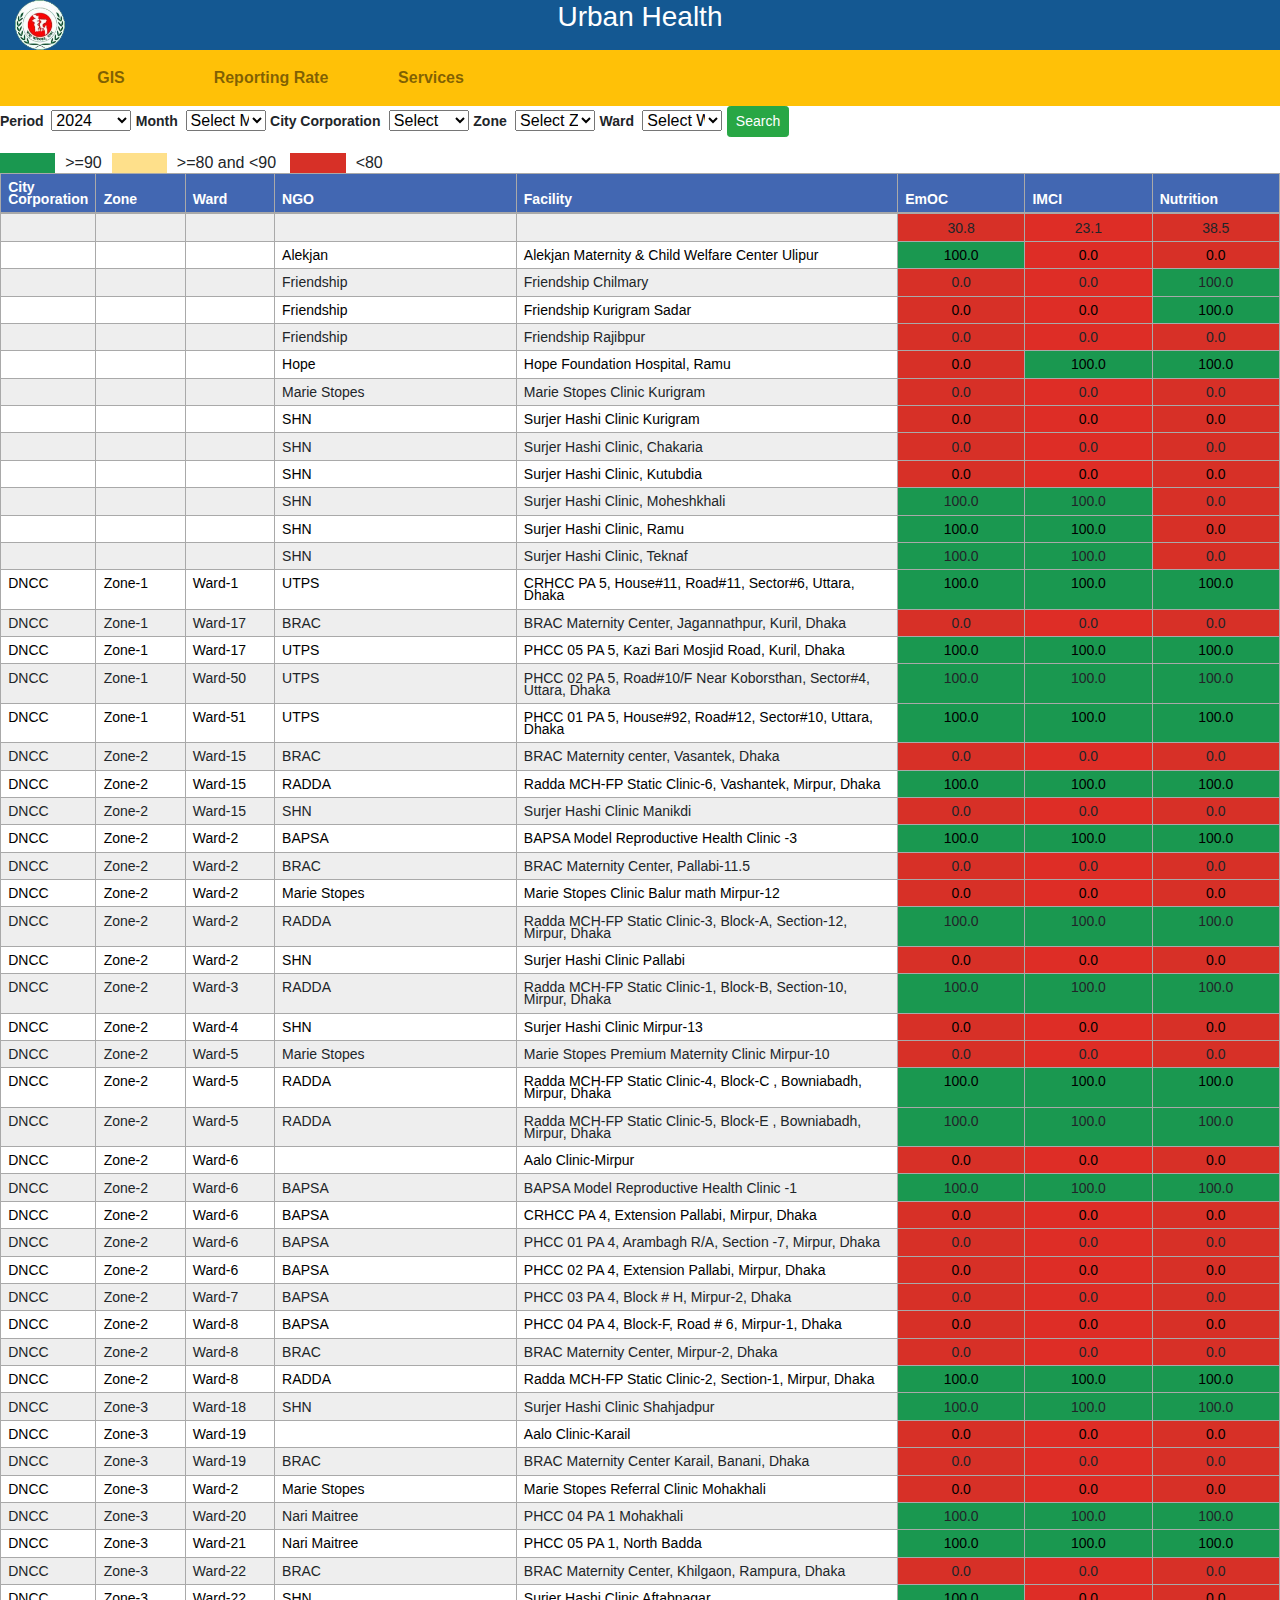
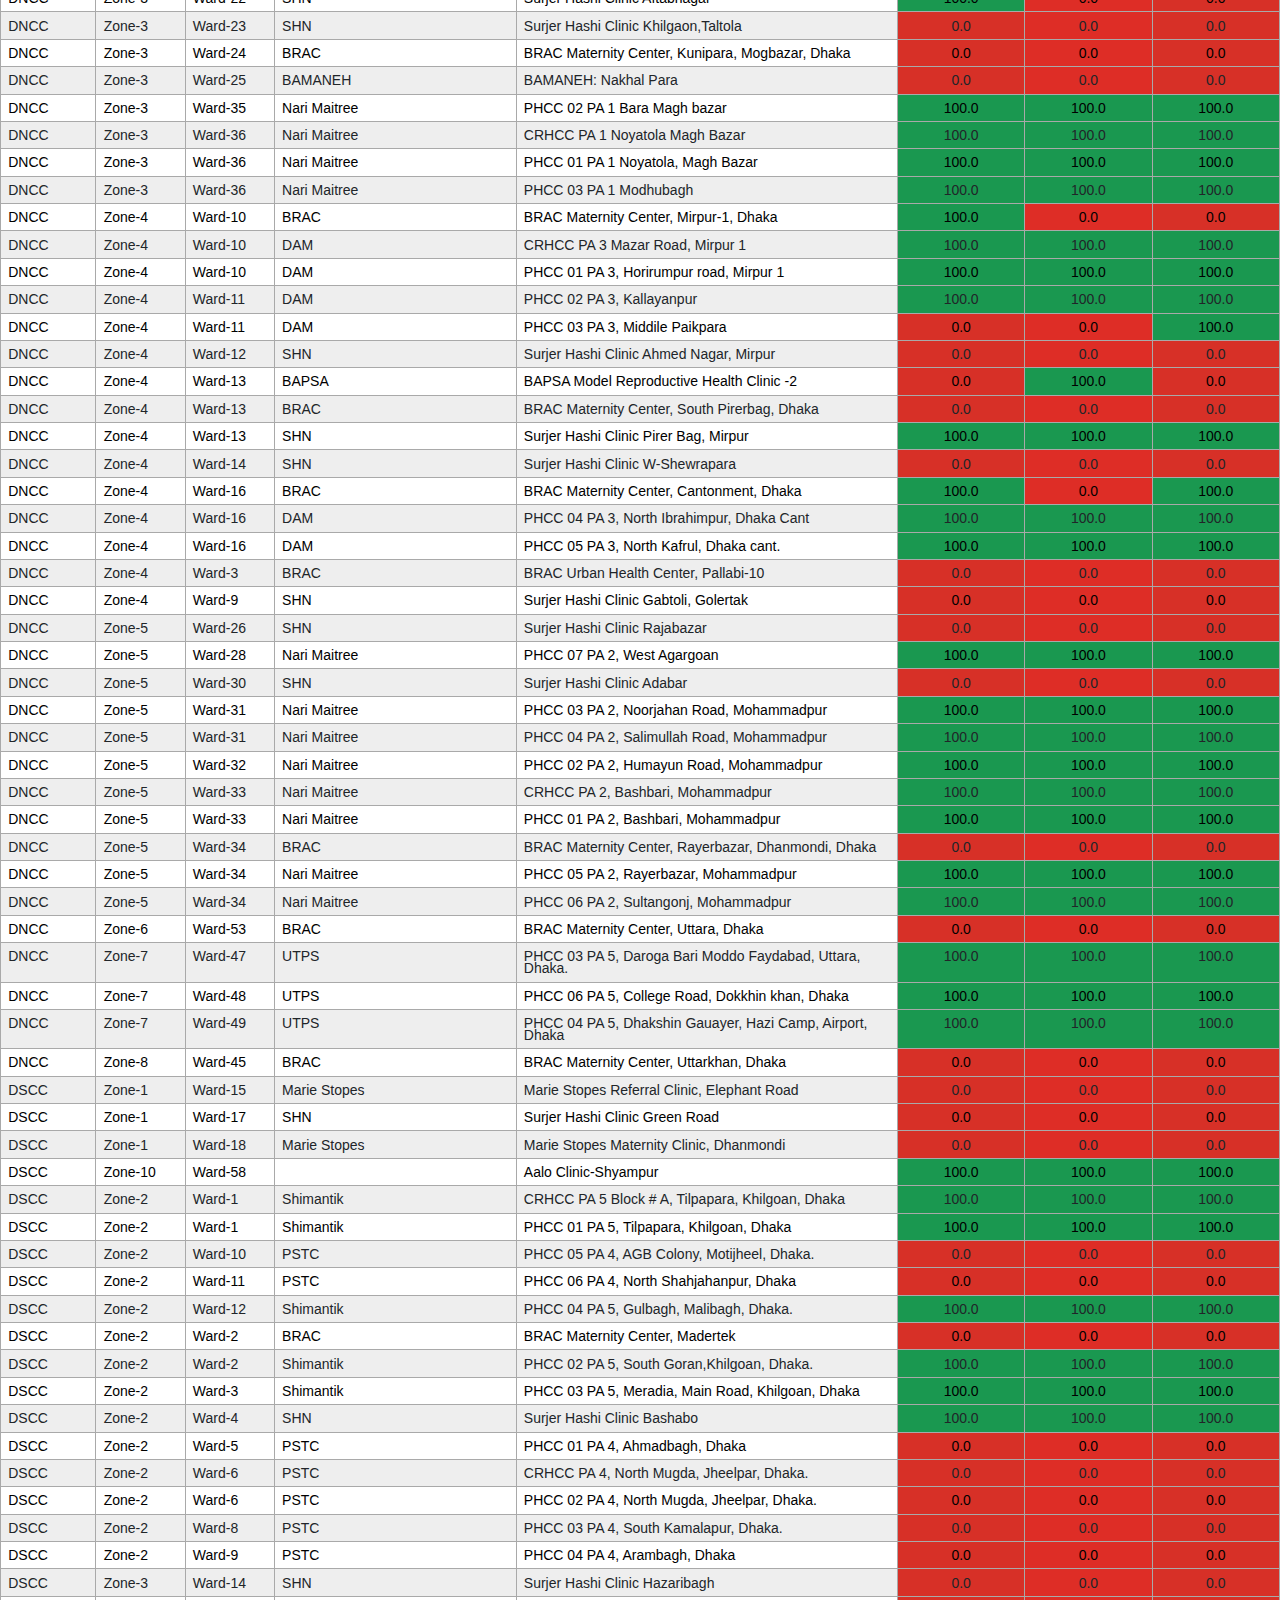
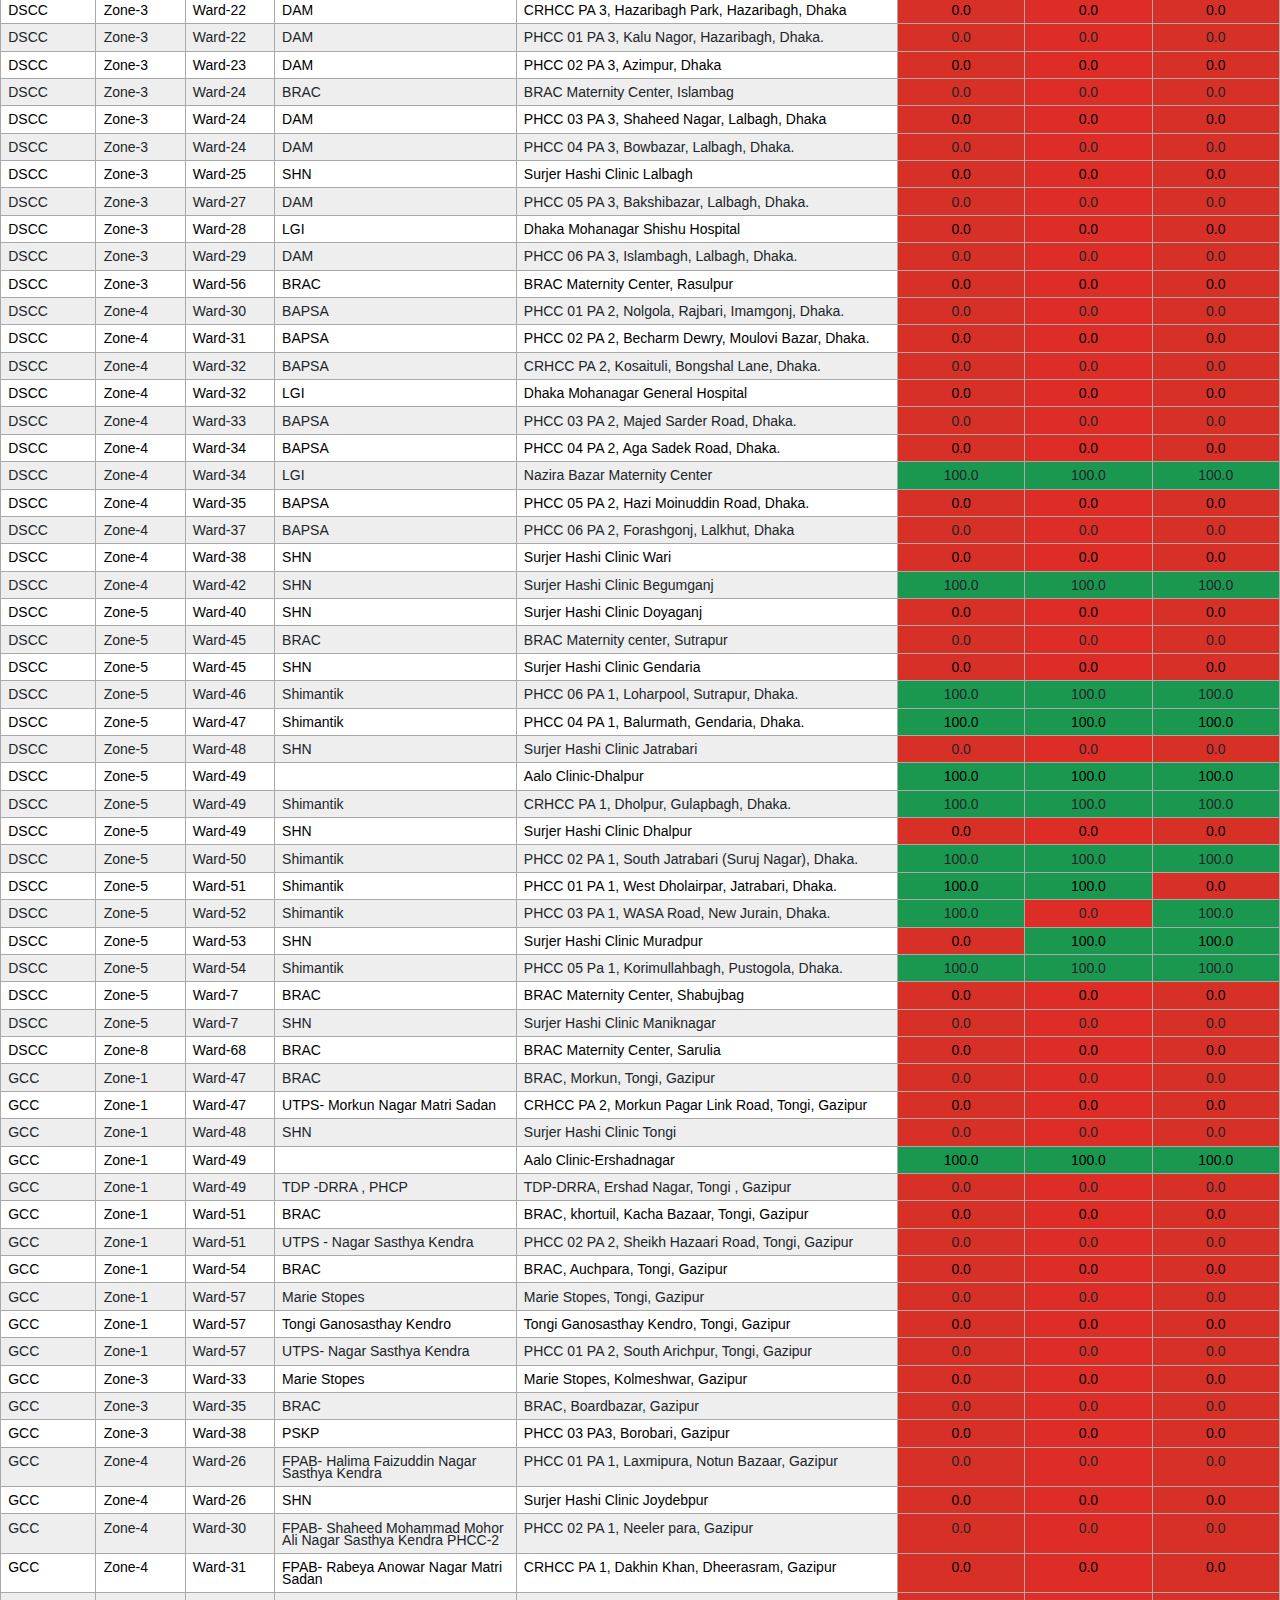
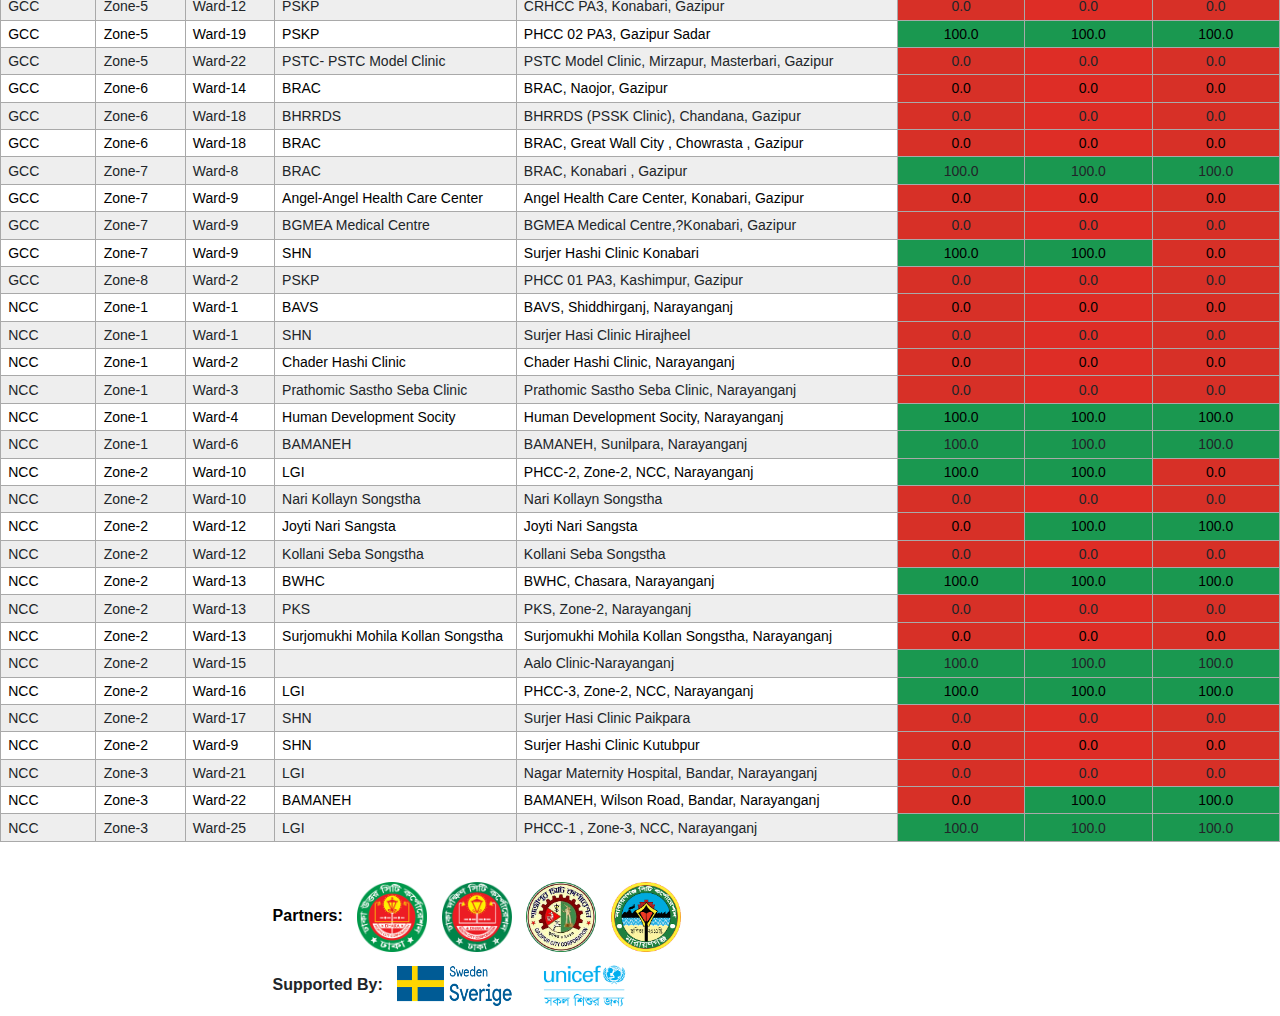
==== reporting_rate.html @ 1bca6e11 "updated" ====
<html lang="en">
    <head>
        <meta charset="utf-8">
        <meta http-equiv="X-UA-Compatible" content="IE=edge">
        <meta name="viewport" content="width=device-width, initial-scale=1">
        <title>Urban Health</title>
        <meta name="description" content="Source code generated using layoutit.com">
        <meta name="author" content="LayoutIt!">
        <link rel="shortcut icon" type="image/x-icon" href="favicon.ico" />
        <link rel="stylesheet"  href="bootstrap4/css/bootstrap.css">
        <link rel="stylesheet" href="https://stackpath.bootstrapcdn.com/font-awesome/4.7.0/css/font-awesome.min.css">
        <!-- Theme style -->
        <link rel="stylesheet" href="../dist/css/AdminLTE.min.css">


        
        <script type="text/javascript">
            function division_view() // class information
            {
                var division = document.getElementById("division").value;
                var xmlRequest = GetXmlHttpObject();
                if (xmlRequest == null)
                    return;

                var url = "ajaxDataZone.php?division_id=" + division;

                var browser = navigator.appName;
                if (browser == "Microsoft Internet Explorer")
                {
                    xmlRequest.open("POST", url, true);
                } else
                {
                    xmlRequest.open("GET", url, true);
                }
                xmlRequest.setRequestHeader("Content-Type", "application/x-www-formurlencoded");
                xmlRequest.onreadystatechange = function ()
                {
                    if (xmlRequest.readyState == 4)
                    {
                        HandleAjaxResponse_division_view(xmlRequest);
                    }
                };
                xmlRequest.send(null);
                return false;
            }

            function HandleAjaxResponse_division_view(xmlRequest)
            {
                var xmlT = xmlRequest.responseText;
                document.getElementById("district_view").innerHTML = xmlT;
                return false;
            }
            //OBJECT FUNCTION ////////////////////////
            function GetXmlHttpObject()
            {
                var xmlHttp = null;
                try
                {
                    xmlHttp = new XMLHttpRequest();
                } catch (e)
                {
                    // Internet Explorer
                    try
                    {
                        xmlHttp = new ActiveXObject("Microsoft.XMLHTTP");
                    } catch (e)
                    {
                        xmlHttp = new ActiveXObject("Msxml2.XMLHTTP");
                    }
                }
                return xmlHttp;
            }
            //For upazila
            function district_view() // class information
            {

 var division = document.getElementById("division").value;
                var xmlRequest = GetXmlHttpObject();
                if (xmlRequest == null)
                    return;


                var district = document.getElementById("district").value;
                var xmlRequest = GetXmlHttpObject();
                if (xmlRequest == null)
                    return;
                
                var url = "ajaxDataWard.php?division_id=" + division+"&district_id=" + district;

                var browser = navigator.appName;
                if (browser == "Microsoft Internet Explorer")
                {
                    xmlRequest.open("POST", url, true);
                } else
                {
                    xmlRequest.open("GET", url, true);
                }
                xmlRequest.setRequestHeader("Content-Type", "application/x-www-formurlencoded");
                xmlRequest.onreadystatechange = function ()
                {
                    if (xmlRequest.readyState == 4)
                    {
                        HandleAjaxResponse_district_view(xmlRequest);
                    }
                };
                xmlRequest.send(null);
                return false;
            }

            function HandleAjaxResponse_district_view(xmlRequest)
            {
                var xmlT = xmlRequest.responseText;
                document.getElementById("upazilla_view").innerHTML = xmlT;

                return false;
            }
            //OBJECT FUNCTION ////////////////////////
            function GetXmlHttpObject()
            {
                var xmlHttp = null;
                try
                {
                    xmlHttp = new XMLHttpRequest();
                } catch (e)
                {
                    // Internet Explorer
                    try
                    {
                        xmlHttp = new ActiveXObject("Microsoft.XMLHTTP");
                    } catch (e)
                    {
                        xmlHttp = new ActiveXObject("Msxml2.XMLHTTP");
                    }
                }
                return xmlHttp;
            }

        </script>

<style>
            .table-bordered thead tr th
            {
                border-color: darkgray;
                background-color: #4267B2;
                color:white;
                line-height: 12px;
            }
            .table-bordered tbody tr:nth-child(odd) td,
            .table-bordered tbody tr:nth-child(odd) th {
                background-color: #eee;
                border-color: darkgray;
                line-height: 12px;
            }

            .table-bordered tbody tr:nth-child(even) td,
            .table-bordered tbody tr:nth-child(even) th {
                background-color: #FFF;
                border-color: darkgray;
                color:#000;
                line-height: 12px;
            }
            .table .ttip:link,.table .ttip:visited,.table .ttip:hover{
                color:black;
            }
            .table td,.table th{
                font-size:16px;
            }

            .glyphicon{
                color:white;
            }
            .custom_label{
                font-size:14px;
            }
            .red .ttip:link, .red .ttip:visited, .red .ttip:hover {
                color: white;
            }
            .green .ttip:link, .green .ttip:visited, .green .ttip:hover {
                color: white;
            }
            .custom_input{
                width:80px;
            }
        </style>

        <link href="style.css" rel="stylesheet">
        <style>
            .td-red{
                background-color: red;
                color:white;
            }
            .td-yellow{
                background-color: yellow;
                color:black;
            }
            .td-green{
                background-color: green;
                color:white;
            }
            @media print {
                body {-webkit-print-color-adjust: exact !important;}
            }
            .progress-group{
                height:45px;
            }
            .progress-text-normal{
                font-weight:normal;
            }		
            .logos ul li{
                list-style: none;
                display:inline;
                padding:2px 5px;
            }
            .logos ul li img{
                height:20px;
                width:20px;
            }
            .nav-item {
                display: block;
                padding: -0.5rem 1rem;
            }
            .nav-item {
                width:160px;
                text-align: center;
            }
            .nav-item:hover{
                background-color: #95CEFF;
                color:white;
            }
            .nav-link.active {
                color: #abc123;
                background-color: #fff;
                border-color: #dee2e6 #dee2e6 #fff;
            }
        </style>
    </head>
    <body>
        <!DOCTYPE html>
<html lang="en">
    <head>
        <meta charset="utf-8">
        <meta http-equiv="X-UA-Compatible" content="IE=edge">
        <meta name="viewport" content="width=device-width, initial-scale=1">
        <title>Urban Health</title>
        <meta name="description" content="Source code generated using layoutit.com">
        <meta name="author" content="LayoutIt!">

        <link rel="stylesheet"  href="bootstrap4/css/bootstrap.css">


        <link rel="stylesheet" href="https://stackpath.bootstrapcdn.com/font-awesome/4.7.0/css/font-awesome.min.css">
        <!-- Theme style -->
        <link rel="stylesheet" href="../dist/css/AdminLTE.min.css">



        <link href="style.css" rel="stylesheet">
        <style>
            .td-red{
                background-color: red;
                color:white;
            }
            .td-yellow{
                background-color: yellow;
                color:black;
            }
            .td-green{
                background-color: green;
                color:white;
            }
            @media print {
                body {-webkit-print-color-adjust: exact !important;}
            }
        </style>

        <style>

            .progress-group{

                height:45px;
            }


            .progress-text-normal{
                font-weight:normal;

            }		
            .logos ul li{
                list-style: none;
                display:inline;
                padding:2px 5px;
            }
            .logos ul li img{
                height:20px;
                width:20px;
            }
            .nav-item {
                display: block;
                padding: -0.5rem 1rem;
            }
            .nav-item {
                width:160px;
                text-align: center;
            }
            .nav-item:hover{
                background-color: #95CEFF;
                color:white;
            }
            .nav-link.active {
                color: #abc123;
                background-color: #fff;
                border-color: #dee2e6 #dee2e6 #fff;
            }
        </style>


    </head>


        <div class="container-fluid">
            <div class="row">
                <div class="col-md-12 heading_background text_color">
                    <div class="row">
                        <div class="col-md-1">
                            <img src="files/logo/dghs.png" style="height:50px;width:50px;"/>
                        </div>
                        <div class="col-md-10">
                            <h3 class="text_align_center">
                                Urban Health
                            </h3>
                        </div>
                        <div class="col-md-1">
                            <!--<img src="../files/logo/nnhp.png" style="height:50px;width:50px;"/>-->
                        </div>
                    </div>
                </div>
            </div>
            <div class="row">
                <div class="col-md-12 bg-warning">
                    <nav id="navbar_top" class="navbar navbar-expand-sm navbar-light bg-warning">
                        <button class="navbar-toggler" type="button" data-toggle="collapse" data-target="#navbarNav" aria-controls="navbarNav" aria-expanded="false" aria-label="Toggle navigation">
                            <span class="navbar-toggler-icon"></span>
                        </button>
                        <div class="collapse navbar-collapse" id="navbarNav">
                            <ul class="navbar-nav">
                                
                                <!-- <li class="nav-item">
                                    <a class="nav-link" href="dhis2_dashboard_list.php"><i class="fa fa-arrow-left" aria-hidden="true"></i>&nbsp;<b>Back</b> <span class="sr-only">(current)</span></a>
                                </li> -->
                                <li class="nav-item">
                                    <a class="nav-link" href="index.html"><b>GIS</b></a>
                                </li>
                                
                                <li class="nav-item">
                                    <a class="nav-link" href="reporting_rate.html"><b>Reporting Rate</b></a>
                                </li>
                                <li class="nav-item">
                                    <a class="nav-link" href="servicedelivery.html"><b>Services</b></a>
                                </li>
                                
                                
                            </ul>
                        </div>
                    </nav>
                </div>
            </div>



        </div>

        
                <div class="row">
            <div class="col-md-12">
                <!-- DIRECT CHAT PRIMARY -->
                <div >
                    <!-- /.box-header -->
                    <div >
                        <form action="" method="post">
                            <span class="custom_label"><b>Period&nbsp; </b></span>
                            <select name = 'year' id='year' class='custom_input'><option value=''>Select Year</option><option  value="2017">2017</option><option  value="2018">2018</option><option  value="2019">2019</option><option  value="2020">2020</option><option  value="2021">2021</option><option  value="2022">2022</option><option  value="2023">2023</option><option selected value="2024">2024</option></select>                            <span class="custom_label"><b>Month&nbsp; </b></span>
                            <select name = 'month' id='month' class='custom_input'><option value=''>Select Month</option><option  value="1">January</option><option  value="2">February</option><option  value="3">March</option><option  value="4">April</option><option  value="5">May</option><option  value="6">June</option><option  value="7">July</option><option  value="8">August</option><option  value="9">September</option><option  value="10">October</option><option  value="11">November</option><option  value="12">December</option></select>                                                       <span class="custom_label"><b>City Corporation&nbsp;</b></span>
                                                        <select name="division" id="division" class='custom_input' onchange="division_view()">
                                                            <option value="">Select</option>
                                                                                                                            <option value="4">DNCC</option>
                                                                                                                                    <option value="5">DSCC</option>
                                                                                                                                    <option value="6">GCC</option>
                                                                                                                                    <option value="9">NCC</option>
                                                                                                                                    <option value=""></option>
                                                                                                                            </select>
                                                        <span class="custom_label"><b>Zone&nbsp;</b></span>
                                                        <span id="district_view">
                                                            <select name="district" id="district" class='custom_input' onchange="district_view()">
                                                                <option value="">Select Zone</option>
                                                                                                                                    <option value=""></option>
                                                                                                                                            <option value="Zone-1">Zone-1</option>
                                                                                                                                            <option value="Zone-10">Zone-10</option>
                                                                                                                                            <option value="Zone-2">Zone-2</option>
                                                                                                                                            <option value="Zone-3">Zone-3</option>
                                                                                                                                            <option value="Zone-4">Zone-4</option>
                                                                                                                                            <option value="Zone-5">Zone-5</option>
                                                                                                                                            <option value="Zone-6">Zone-6</option>
                                                                                                                                            <option value="Zone-7">Zone-7</option>
                                                                                                                                            <option value="Zone-8">Zone-8</option>
                                                                                                                                    </select>
                                                        </span>
                                                        <span class="custom_label"><b>Ward&nbsp;</b></span>
                                                        <span id="upazilla_view">
                                                            <select name="upazila" id="upazila" class='custom_input'>
                                                                <option value="">Select Ward</option>
                                                                                                                                    <option value=""></option>
                                                                                                                                            <option value="Ward-1">Ward-1</option>
                                                                                                                                            <option value="Ward-10">Ward-10</option>
                                                                                                                                            <option value="Ward-11">Ward-11</option>
                                                                                                                                            <option value="Ward-12">Ward-12</option>
                                                                                                                                            <option value="Ward-13">Ward-13</option>
                                                                                                                                            <option value="Ward-14">Ward-14</option>
                                                                                                                                            <option value="Ward-15">Ward-15</option>
                                                                                                                                            <option value="Ward-16">Ward-16</option>
                                                                                                                                            <option value="Ward-17">Ward-17</option>
                                                                                                                                            <option value="Ward-18">Ward-18</option>
                                                                                                                                            <option value="Ward-19">Ward-19</option>
                                                                                                                                            <option value="Ward-2">Ward-2</option>
                                                                                                                                            <option value="Ward-20">Ward-20</option>
                                                                                                                                            <option value="Ward-21">Ward-21</option>
                                                                                                                                            <option value="Ward-22">Ward-22</option>
                                                                                                                                            <option value="Ward-23">Ward-23</option>
                                                                                                                                            <option value="Ward-24">Ward-24</option>
                                                                                                                                            <option value="Ward-25">Ward-25</option>
                                                                                                                                            <option value="Ward-26">Ward-26</option>
                                                                                                                                            <option value="Ward-27">Ward-27</option>
                                                                                                                                            <option value="Ward-28">Ward-28</option>
                                                                                                                                            <option value="Ward-29">Ward-29</option>
                                                                                                                                            <option value="Ward-3">Ward-3</option>
                                                                                                                                            <option value="Ward-30">Ward-30</option>
                                                                                                                                            <option value="Ward-31">Ward-31</option>
                                                                                                                                            <option value="Ward-32">Ward-32</option>
                                                                                                                                            <option value="Ward-33">Ward-33</option>
                                                                                                                                            <option value="Ward-34">Ward-34</option>
                                                                                                                                            <option value="Ward-35">Ward-35</option>
                                                                                                                                            <option value="Ward-36">Ward-36</option>
                                                                                                                                            <option value="Ward-37">Ward-37</option>
                                                                                                                                            <option value="Ward-38">Ward-38</option>
                                                                                                                                            <option value="Ward-4">Ward-4</option>
                                                                                                                                            <option value="Ward-40">Ward-40</option>
                                                                                                                                            <option value="Ward-42">Ward-42</option>
                                                                                                                                            <option value="Ward-45">Ward-45</option>
                                                                                                                                            <option value="Ward-46">Ward-46</option>
                                                                                                                                            <option value="Ward-47">Ward-47</option>
                                                                                                                                            <option value="Ward-48">Ward-48</option>
                                                                                                                                            <option value="Ward-49">Ward-49</option>
                                                                                                                                            <option value="Ward-5">Ward-5</option>
                                                                                                                                            <option value="Ward-50">Ward-50</option>
                                                                                                                                            <option value="Ward-51">Ward-51</option>
                                                                                                                                            <option value="Ward-52">Ward-52</option>
                                                                                                                                            <option value="Ward-53">Ward-53</option>
                                                                                                                                            <option value="Ward-54">Ward-54</option>
                                                                                                                                            <option value="Ward-56">Ward-56</option>
                                                                                                                                            <option value="Ward-57">Ward-57</option>
                                                                                                                                            <option value="Ward-58">Ward-58</option>
                                                                                                                                            <option value="Ward-6">Ward-6</option>
                                                                                                                                            <option value="Ward-68">Ward-68</option>
                                                                                                                                            <option value="Ward-7">Ward-7</option>
                                                                                                                                            <option value="Ward-8">Ward-8</option>
                                                                                                                                            <option value="Ward-9">Ward-9</option>
                                                                                                                                    </select>
                                                        </span>
                                                        
                            <input type="submit" name="Submit" value="Search" class="btn btn-success btn-sm"/>
                        </form>
                        <!-- /.direct-chat-pane -->
                    </div>
                </div>
                <!--/.direct-chat -->
            </div>
            <!-- /.col -->
        </div>
        <!--
        <div class="row">

            <div class="col-md-12" style="margin-bottom:-5px;padding:0px 28px 0px 25px;">
                <table class="tbl1">
                    <tr>
                        <td class="fst_cell1" width="100%"  align="center">
                            <div class="main_foot">Reporting rate</div>

                        </td>
                    </tr>

                </table>
            </div>
        </div>
                                                                -->
        <div class="row">

<div class="col-md-12">
    <table style="table" >
        <tr align='right'>
            <td style="background-color:#1a9850;">&nbsp;&nbsp;&nbsp;&nbsp;&nbsp;&nbsp;&nbsp;&nbsp;&nbsp;&nbsp;&nbsp;&nbsp;</td>
            <td>&nbsp;&nbsp;>=90&nbsp;&nbsp;</td>
            <td style="background-color:#fee08b;">&nbsp;&nbsp;&nbsp;&nbsp;&nbsp;&nbsp;&nbsp;&nbsp;&nbsp;&nbsp;&nbsp;&nbsp;</td>
            <td>&nbsp;&nbsp;>=80 and <90 &nbsp;&nbsp;</td>
            <td style="background-color:#d73027;">&nbsp;&nbsp;&nbsp;&nbsp;&nbsp;&nbsp;&nbsp;&nbsp;&nbsp;&nbsp;&nbsp;&nbsp;</td>
            <td>&nbsp;&nbsp;<80 &nbsp;&nbsp;</td>

        </tr>
    </table>
</div>
</div>

<div class="row">
<div class="col-md-12">

    <table class="myTable table table-bordered padding_small maternal_table_data">
        <thead>
            <tr>
                <th width="7%" style="text-align: left;"> City Corporation</th>
                <th width="7%">Zone</th>
                <th width="7%">Ward</th>
                <th width="19%">NGO</th>
                <th width="30%">Facility</th>
                <th width="10%" class="center">EmOC</th>
                <th width="10%" class="center">IMCI</th>
                <th width="10%" class="center">Nutrition</th>
            </tr>
        </thead>
        <tbody>
                                <tr>
                        <td style="text-align: left;"></td>
                        <td style="text-align: left;"></td>
                        <td style="text-align: left;"></td>
                        <td style="text-align: left;"></td>
                        <td style="text-align: left;"> </td>


                        <td style='text-align:center;background-color:#d73027;' class='red'>30.8</td><td style='text-align:center;background-color:#de2d26;' class='red'>23.1</td><td style='text-align:center;background-color:#d73027;' class='red'>38.5</td>

                    </tr>
                                        <tr>
                        <td style="text-align: left;"></td>
                        <td style="text-align: left;"></td>
                        <td style="text-align: left;"></td>
                        <td style="text-align: left;">Alekjan</td>
                        <td style="text-align: left;"> Alekjan Maternity & Child Welfare Center Ulipur</td>


                        <td style='text-align:center;background-color:#1a9850;' class='green'>100.0</td><td style='text-align:center;background-color:#de2d26;' class='red'>0.0</td><td style='text-align:center;background-color:#d73027;' class='red'>0.0</td>

                    </tr>
                                        <tr>
                        <td style="text-align: left;"></td>
                        <td style="text-align: left;"></td>
                        <td style="text-align: left;"></td>
                        <td style="text-align: left;">Friendship</td>
                        <td style="text-align: left;"> Friendship Chilmary</td>


                        <td style='text-align:center;background-color:#d73027;' class='red'>0.0</td><td style='text-align:center;background-color:#de2d26;' class='red'>0.0</td><td style='text-align:center;background-color:#1a9850;' class='green'>100.0</td>

                    </tr>
                                        <tr>
                        <td style="text-align: left;"></td>
                        <td style="text-align: left;"></td>
                        <td style="text-align: left;"></td>
                        <td style="text-align: left;">Friendship</td>
                        <td style="text-align: left;"> Friendship Kurigram Sadar</td>


                        <td style='text-align:center;background-color:#d73027;' class='red'>0.0</td><td style='text-align:center;background-color:#de2d26;' class='red'>0.0</td><td style='text-align:center;background-color:#1a9850;' class='green'>100.0</td>

                    </tr>
                                        <tr>
                        <td style="text-align: left;"></td>
                        <td style="text-align: left;"></td>
                        <td style="text-align: left;"></td>
                        <td style="text-align: left;">Friendship</td>
                        <td style="text-align: left;"> Friendship Rajibpur</td>


                        <td style='text-align:center;background-color:#d73027;' class='red'>0.0</td><td style='text-align:center;background-color:#de2d26;' class='red'>0.0</td><td style='text-align:center;background-color:#d73027;' class='red'>0.0</td>

                    </tr>
                                        <tr>
                        <td style="text-align: left;"></td>
                        <td style="text-align: left;"></td>
                        <td style="text-align: left;"></td>
                        <td style="text-align: left;">Hope</td>
                        <td style="text-align: left;"> Hope Foundation Hospital, Ramu</td>


                        <td style='text-align:center;background-color:#d73027;' class='red'>0.0</td><td style='text-align:center;background-color:#1a9850;' class='green'>100.0</td><td style='text-align:center;background-color:#1a9850;' class='green'>100.0</td>

                    </tr>
                                        <tr>
                        <td style="text-align: left;"></td>
                        <td style="text-align: left;"></td>
                        <td style="text-align: left;"></td>
                        <td style="text-align: left;">Marie Stopes</td>
                        <td style="text-align: left;"> Marie Stopes Clinic Kurigram</td>


                        <td style='text-align:center;background-color:#d73027;' class='red'>0.0</td><td style='text-align:center;background-color:#de2d26;' class='red'>0.0</td><td style='text-align:center;background-color:#d73027;' class='red'>0.0</td>

                    </tr>
                                        <tr>
                        <td style="text-align: left;"></td>
                        <td style="text-align: left;"></td>
                        <td style="text-align: left;"></td>
                        <td style="text-align: left;">SHN</td>
                        <td style="text-align: left;"> Surjer Hashi Clinic Kurigram</td>


                        <td style='text-align:center;background-color:#d73027;' class='red'>0.0</td><td style='text-align:center;background-color:#de2d26;' class='red'>0.0</td><td style='text-align:center;background-color:#d73027;' class='red'>0.0</td>

                    </tr>
                                        <tr>
                        <td style="text-align: left;"></td>
                        <td style="text-align: left;"></td>
                        <td style="text-align: left;"></td>
                        <td style="text-align: left;">SHN</td>
                        <td style="text-align: left;"> Surjer Hashi Clinic, Chakaria</td>


                        <td style='text-align:center;background-color:#d73027;' class='red'>0.0</td><td style='text-align:center;background-color:#de2d26;' class='red'>0.0</td><td style='text-align:center;background-color:#d73027;' class='red'>0.0</td>

                    </tr>
                                        <tr>
                        <td style="text-align: left;"></td>
                        <td style="text-align: left;"></td>
                        <td style="text-align: left;"></td>
                        <td style="text-align: left;">SHN</td>
                        <td style="text-align: left;"> Surjer Hashi Clinic, Kutubdia</td>


                        <td style='text-align:center;background-color:#d73027;' class='red'>0.0</td><td style='text-align:center;background-color:#de2d26;' class='red'>0.0</td><td style='text-align:center;background-color:#d73027;' class='red'>0.0</td>

                    </tr>
                                        <tr>
                        <td style="text-align: left;"></td>
                        <td style="text-align: left;"></td>
                        <td style="text-align: left;"></td>
                        <td style="text-align: left;">SHN</td>
                        <td style="text-align: left;"> Surjer Hashi Clinic, Moheshkhali</td>


                        <td style='text-align:center;background-color:#1a9850;' class='green'>100.0</td><td style='text-align:center;background-color:#1a9850;' class='green'>100.0</td><td style='text-align:center;background-color:#d73027;' class='red'>0.0</td>

                    </tr>
                                        <tr>
                        <td style="text-align: left;"></td>
                        <td style="text-align: left;"></td>
                        <td style="text-align: left;"></td>
                        <td style="text-align: left;">SHN</td>
                        <td style="text-align: left;"> Surjer Hashi Clinic, Ramu</td>


                        <td style='text-align:center;background-color:#1a9850;' class='green'>100.0</td><td style='text-align:center;background-color:#1a9850;' class='green'>100.0</td><td style='text-align:center;background-color:#d73027;' class='red'>0.0</td>

                    </tr>
                                        <tr>
                        <td style="text-align: left;"></td>
                        <td style="text-align: left;"></td>
                        <td style="text-align: left;"></td>
                        <td style="text-align: left;">SHN</td>
                        <td style="text-align: left;"> Surjer Hashi Clinic, Teknaf</td>


                        <td style='text-align:center;background-color:#1a9850;' class='green'>100.0</td><td style='text-align:center;background-color:#1a9850;' class='green'>100.0</td><td style='text-align:center;background-color:#d73027;' class='red'>0.0</td>

                    </tr>
                                        <tr>
                        <td style="text-align: left;">DNCC</td>
                        <td style="text-align: left;">Zone-1</td>
                        <td style="text-align: left;">Ward-1</td>
                        <td style="text-align: left;">UTPS</td>
                        <td style="text-align: left;"> CRHCC PA 5, House#11, Road#11, Sector#6, Uttara, Dhaka</td>


                        <td style='text-align:center;background-color:#1a9850;' class='green'>100.0</td><td style='text-align:center;background-color:#1a9850;' class='green'>100.0</td><td style='text-align:center;background-color:#1a9850;' class='green'>100.0</td>

                    </tr>
                                        <tr>
                        <td style="text-align: left;">DNCC</td>
                        <td style="text-align: left;">Zone-1</td>
                        <td style="text-align: left;">Ward-17</td>
                        <td style="text-align: left;">BRAC</td>
                        <td style="text-align: left;"> BRAC Maternity Center, Jagannathpur, Kuril, Dhaka</td>


                        <td style='text-align:center;background-color:#d73027;' class='red'>0.0</td><td style='text-align:center;background-color:#de2d26;' class='red'>0.0</td><td style='text-align:center;background-color:#d73027;' class='red'>0.0</td>

                    </tr>
                                        <tr>
                        <td style="text-align: left;">DNCC</td>
                        <td style="text-align: left;">Zone-1</td>
                        <td style="text-align: left;">Ward-17</td>
                        <td style="text-align: left;">UTPS</td>
                        <td style="text-align: left;"> PHCC 05 PA 5, Kazi Bari Mosjid Road, Kuril, Dhaka</td>


                        <td style='text-align:center;background-color:#1a9850;' class='green'>100.0</td><td style='text-align:center;background-color:#1a9850;' class='green'>100.0</td><td style='text-align:center;background-color:#1a9850;' class='green'>100.0</td>

                    </tr>
                                        <tr>
                        <td style="text-align: left;">DNCC</td>
                        <td style="text-align: left;">Zone-1</td>
                        <td style="text-align: left;">Ward-50</td>
                        <td style="text-align: left;">UTPS</td>
                        <td style="text-align: left;"> PHCC 02 PA 5, Road#10/F Near Koborsthan, Sector#4, Uttara, Dhaka</td>


                        <td style='text-align:center;background-color:#1a9850;' class='green'>100.0</td><td style='text-align:center;background-color:#1a9850;' class='green'>100.0</td><td style='text-align:center;background-color:#1a9850;' class='green'>100.0</td>

                    </tr>
                                        <tr>
                        <td style="text-align: left;">DNCC</td>
                        <td style="text-align: left;">Zone-1</td>
                        <td style="text-align: left;">Ward-51</td>
                        <td style="text-align: left;">UTPS</td>
                        <td style="text-align: left;"> PHCC 01 PA 5, House#92, Road#12, Sector#10, Uttara, Dhaka</td>


                        <td style='text-align:center;background-color:#1a9850;' class='green'>100.0</td><td style='text-align:center;background-color:#1a9850;' class='green'>100.0</td><td style='text-align:center;background-color:#1a9850;' class='green'>100.0</td>

                    </tr>
                                        <tr>
                        <td style="text-align: left;">DNCC</td>
                        <td style="text-align: left;">Zone-2</td>
                        <td style="text-align: left;">Ward-15</td>
                        <td style="text-align: left;">BRAC</td>
                        <td style="text-align: left;"> BRAC Maternity center, Vasantek, Dhaka</td>


                        <td style='text-align:center;background-color:#d73027;' class='red'>0.0</td><td style='text-align:center;background-color:#de2d26;' class='red'>0.0</td><td style='text-align:center;background-color:#d73027;' class='red'>0.0</td>

                    </tr>
                                        <tr>
                        <td style="text-align: left;">DNCC</td>
                        <td style="text-align: left;">Zone-2</td>
                        <td style="text-align: left;">Ward-15</td>
                        <td style="text-align: left;">RADDA</td>
                        <td style="text-align: left;"> Radda MCH-FP Static Clinic-6, Vashantek, Mirpur, Dhaka</td>


                        <td style='text-align:center;background-color:#1a9850;' class='green'>100.0</td><td style='text-align:center;background-color:#1a9850;' class='green'>100.0</td><td style='text-align:center;background-color:#1a9850;' class='green'>100.0</td>

                    </tr>
                                        <tr>
                        <td style="text-align: left;">DNCC</td>
                        <td style="text-align: left;">Zone-2</td>
                        <td style="text-align: left;">Ward-15</td>
                        <td style="text-align: left;">SHN</td>
                        <td style="text-align: left;"> Surjer Hashi Clinic Manikdi</td>


                        <td style='text-align:center;background-color:#d73027;' class='red'>0.0</td><td style='text-align:center;background-color:#de2d26;' class='red'>0.0</td><td style='text-align:center;background-color:#d73027;' class='red'>0.0</td>

                    </tr>
                                        <tr>
                        <td style="text-align: left;">DNCC</td>
                        <td style="text-align: left;">Zone-2</td>
                        <td style="text-align: left;">Ward-2</td>
                        <td style="text-align: left;">BAPSA</td>
                        <td style="text-align: left;"> BAPSA Model Reproductive Health Clinic -3</td>


                        <td style='text-align:center;background-color:#1a9850;' class='green'>100.0</td><td style='text-align:center;background-color:#1a9850;' class='green'>100.0</td><td style='text-align:center;background-color:#1a9850;' class='green'>100.0</td>

                    </tr>
                                        <tr>
                        <td style="text-align: left;">DNCC</td>
                        <td style="text-align: left;">Zone-2</td>
                        <td style="text-align: left;">Ward-2</td>
                        <td style="text-align: left;">BRAC</td>
                        <td style="text-align: left;"> BRAC Maternity Center, Pallabi-11.5</td>


                        <td style='text-align:center;background-color:#d73027;' class='red'>0.0</td><td style='text-align:center;background-color:#de2d26;' class='red'>0.0</td><td style='text-align:center;background-color:#d73027;' class='red'>0.0</td>

                    </tr>
                                        <tr>
                        <td style="text-align: left;">DNCC</td>
                        <td style="text-align: left;">Zone-2</td>
                        <td style="text-align: left;">Ward-2</td>
                        <td style="text-align: left;">Marie Stopes</td>
                        <td style="text-align: left;"> Marie Stopes Clinic Balur math Mirpur-12 </td>


                        <td style='text-align:center;background-color:#d73027;' class='red'>0.0</td><td style='text-align:center;background-color:#de2d26;' class='red'>0.0</td><td style='text-align:center;background-color:#d73027;' class='red'>0.0</td>

                    </tr>
                                        <tr>
                        <td style="text-align: left;">DNCC</td>
                        <td style="text-align: left;">Zone-2</td>
                        <td style="text-align: left;">Ward-2</td>
                        <td style="text-align: left;">RADDA</td>
                        <td style="text-align: left;"> Radda MCH-FP Static Clinic-3, Block-A, Section-12, Mirpur, Dhaka</td>


                        <td style='text-align:center;background-color:#1a9850;' class='green'>100.0</td><td style='text-align:center;background-color:#1a9850;' class='green'>100.0</td><td style='text-align:center;background-color:#1a9850;' class='green'>100.0</td>

                    </tr>
                                        <tr>
                        <td style="text-align: left;">DNCC</td>
                        <td style="text-align: left;">Zone-2</td>
                        <td style="text-align: left;">Ward-2</td>
                        <td style="text-align: left;">SHN</td>
                        <td style="text-align: left;"> Surjer Hashi Clinic Pallabi</td>


                        <td style='text-align:center;background-color:#d73027;' class='red'>0.0</td><td style='text-align:center;background-color:#de2d26;' class='red'>0.0</td><td style='text-align:center;background-color:#d73027;' class='red'>0.0</td>

                    </tr>
                                        <tr>
                        <td style="text-align: left;">DNCC</td>
                        <td style="text-align: left;">Zone-2</td>
                        <td style="text-align: left;">Ward-3</td>
                        <td style="text-align: left;">RADDA</td>
                        <td style="text-align: left;"> Radda MCH-FP Static Clinic-1, Block-B, Section-10, Mirpur, Dhaka</td>


                        <td style='text-align:center;background-color:#1a9850;' class='green'>100.0</td><td style='text-align:center;background-color:#1a9850;' class='green'>100.0</td><td style='text-align:center;background-color:#1a9850;' class='green'>100.0</td>

                    </tr>
                                        <tr>
                        <td style="text-align: left;">DNCC</td>
                        <td style="text-align: left;">Zone-2</td>
                        <td style="text-align: left;">Ward-4</td>
                        <td style="text-align: left;">SHN</td>
                        <td style="text-align: left;"> Surjer Hashi Clinic Mirpur-13</td>


                        <td style='text-align:center;background-color:#d73027;' class='red'>0.0</td><td style='text-align:center;background-color:#de2d26;' class='red'>0.0</td><td style='text-align:center;background-color:#d73027;' class='red'>0.0</td>

                    </tr>
                                        <tr>
                        <td style="text-align: left;">DNCC</td>
                        <td style="text-align: left;">Zone-2</td>
                        <td style="text-align: left;">Ward-5</td>
                        <td style="text-align: left;">Marie Stopes</td>
                        <td style="text-align: left;"> Marie Stopes Premium Maternity Clinic Mirpur-10</td>


                        <td style='text-align:center;background-color:#d73027;' class='red'>0.0</td><td style='text-align:center;background-color:#de2d26;' class='red'>0.0</td><td style='text-align:center;background-color:#d73027;' class='red'>0.0</td>

                    </tr>
                                        <tr>
                        <td style="text-align: left;">DNCC</td>
                        <td style="text-align: left;">Zone-2</td>
                        <td style="text-align: left;">Ward-5</td>
                        <td style="text-align: left;">RADDA</td>
                        <td style="text-align: left;"> Radda MCH-FP Static Clinic-4, Block-C , Bowniabadh, Mirpur, Dhaka</td>


                        <td style='text-align:center;background-color:#1a9850;' class='green'>100.0</td><td style='text-align:center;background-color:#1a9850;' class='green'>100.0</td><td style='text-align:center;background-color:#1a9850;' class='green'>100.0</td>

                    </tr>
                                        <tr>
                        <td style="text-align: left;">DNCC</td>
                        <td style="text-align: left;">Zone-2</td>
                        <td style="text-align: left;">Ward-5</td>
                        <td style="text-align: left;">RADDA</td>
                        <td style="text-align: left;"> Radda MCH-FP Static Clinic-5, Block-E , Bowniabadh, Mirpur, Dhaka</td>


                        <td style='text-align:center;background-color:#1a9850;' class='green'>100.0</td><td style='text-align:center;background-color:#1a9850;' class='green'>100.0</td><td style='text-align:center;background-color:#1a9850;' class='green'>100.0</td>

                    </tr>
                                        <tr>
                        <td style="text-align: left;">DNCC</td>
                        <td style="text-align: left;">Zone-2</td>
                        <td style="text-align: left;">Ward-6</td>
                        <td style="text-align: left;"></td>
                        <td style="text-align: left;"> Aalo Clinic-Mirpur</td>


                        <td style='text-align:center;background-color:#d73027;' class='red'>0.0</td><td style='text-align:center;background-color:#de2d26;' class='red'>0.0</td><td style='text-align:center;background-color:#d73027;' class='red'>0.0</td>

                    </tr>
                                        <tr>
                        <td style="text-align: left;">DNCC</td>
                        <td style="text-align: left;">Zone-2</td>
                        <td style="text-align: left;">Ward-6</td>
                        <td style="text-align: left;">BAPSA</td>
                        <td style="text-align: left;"> BAPSA Model Reproductive Health Clinic -1</td>


                        <td style='text-align:center;background-color:#1a9850;' class='green'>100.0</td><td style='text-align:center;background-color:#1a9850;' class='green'>100.0</td><td style='text-align:center;background-color:#1a9850;' class='green'>100.0</td>

                    </tr>
                                        <tr>
                        <td style="text-align: left;">DNCC</td>
                        <td style="text-align: left;">Zone-2</td>
                        <td style="text-align: left;">Ward-6</td>
                        <td style="text-align: left;">BAPSA</td>
                        <td style="text-align: left;"> CRHCC PA 4, Extension Pallabi, Mirpur, Dhaka</td>


                        <td style='text-align:center;background-color:#d73027;' class='red'>0.0</td><td style='text-align:center;background-color:#de2d26;' class='red'>0.0</td><td style='text-align:center;background-color:#d73027;' class='red'>0.0</td>

                    </tr>
                                        <tr>
                        <td style="text-align: left;">DNCC</td>
                        <td style="text-align: left;">Zone-2</td>
                        <td style="text-align: left;">Ward-6</td>
                        <td style="text-align: left;">BAPSA</td>
                        <td style="text-align: left;"> PHCC 01 PA 4, Arambagh R/A, Section -7, Mirpur, Dhaka</td>


                        <td style='text-align:center;background-color:#d73027;' class='red'>0.0</td><td style='text-align:center;background-color:#de2d26;' class='red'>0.0</td><td style='text-align:center;background-color:#d73027;' class='red'>0.0</td>

                    </tr>
                                        <tr>
                        <td style="text-align: left;">DNCC</td>
                        <td style="text-align: left;">Zone-2</td>
                        <td style="text-align: left;">Ward-6</td>
                        <td style="text-align: left;">BAPSA</td>
                        <td style="text-align: left;"> PHCC 02 PA 4, Extension Pallabi, Mirpur, Dhaka</td>


                        <td style='text-align:center;background-color:#d73027;' class='red'>0.0</td><td style='text-align:center;background-color:#de2d26;' class='red'>0.0</td><td style='text-align:center;background-color:#d73027;' class='red'>0.0</td>

                    </tr>
                                        <tr>
                        <td style="text-align: left;">DNCC</td>
                        <td style="text-align: left;">Zone-2</td>
                        <td style="text-align: left;">Ward-7</td>
                        <td style="text-align: left;">BAPSA</td>
                        <td style="text-align: left;"> PHCC 03 PA 4, Block # H, Mirpur-2, Dhaka</td>


                        <td style='text-align:center;background-color:#d73027;' class='red'>0.0</td><td style='text-align:center;background-color:#de2d26;' class='red'>0.0</td><td style='text-align:center;background-color:#d73027;' class='red'>0.0</td>

                    </tr>
                                        <tr>
                        <td style="text-align: left;">DNCC</td>
                        <td style="text-align: left;">Zone-2</td>
                        <td style="text-align: left;">Ward-8</td>
                        <td style="text-align: left;">BAPSA</td>
                        <td style="text-align: left;"> PHCC 04 PA 4, Block-F, Road # 6, Mirpur-1, Dhaka</td>


                        <td style='text-align:center;background-color:#d73027;' class='red'>0.0</td><td style='text-align:center;background-color:#de2d26;' class='red'>0.0</td><td style='text-align:center;background-color:#d73027;' class='red'>0.0</td>

                    </tr>
                                        <tr>
                        <td style="text-align: left;">DNCC</td>
                        <td style="text-align: left;">Zone-2</td>
                        <td style="text-align: left;">Ward-8</td>
                        <td style="text-align: left;">BRAC</td>
                        <td style="text-align: left;"> BRAC Maternity Center, Mirpur-2, Dhaka</td>


                        <td style='text-align:center;background-color:#d73027;' class='red'>0.0</td><td style='text-align:center;background-color:#de2d26;' class='red'>0.0</td><td style='text-align:center;background-color:#d73027;' class='red'>0.0</td>

                    </tr>
                                        <tr>
                        <td style="text-align: left;">DNCC</td>
                        <td style="text-align: left;">Zone-2</td>
                        <td style="text-align: left;">Ward-8</td>
                        <td style="text-align: left;">RADDA</td>
                        <td style="text-align: left;"> Radda MCH-FP Static Clinic-2, Section-1, Mirpur, Dhaka</td>


                        <td style='text-align:center;background-color:#1a9850;' class='green'>100.0</td><td style='text-align:center;background-color:#1a9850;' class='green'>100.0</td><td style='text-align:center;background-color:#1a9850;' class='green'>100.0</td>

                    </tr>
                                        <tr>
                        <td style="text-align: left;">DNCC</td>
                        <td style="text-align: left;">Zone-3</td>
                        <td style="text-align: left;">Ward-18</td>
                        <td style="text-align: left;">SHN</td>
                        <td style="text-align: left;"> Surjer Hashi Clinic Shahjadpur</td>


                        <td style='text-align:center;background-color:#1a9850;' class='green'>100.0</td><td style='text-align:center;background-color:#1a9850;' class='green'>100.0</td><td style='text-align:center;background-color:#1a9850;' class='green'>100.0</td>

                    </tr>
                                        <tr>
                        <td style="text-align: left;">DNCC</td>
                        <td style="text-align: left;">Zone-3</td>
                        <td style="text-align: left;">Ward-19</td>
                        <td style="text-align: left;"></td>
                        <td style="text-align: left;"> Aalo Clinic-Karail</td>


                        <td style='text-align:center;background-color:#d73027;' class='red'>0.0</td><td style='text-align:center;background-color:#de2d26;' class='red'>0.0</td><td style='text-align:center;background-color:#d73027;' class='red'>0.0</td>

                    </tr>
                                        <tr>
                        <td style="text-align: left;">DNCC</td>
                        <td style="text-align: left;">Zone-3</td>
                        <td style="text-align: left;">Ward-19</td>
                        <td style="text-align: left;">BRAC</td>
                        <td style="text-align: left;"> BRAC Maternity Center Karail, Banani, Dhaka</td>


                        <td style='text-align:center;background-color:#d73027;' class='red'>0.0</td><td style='text-align:center;background-color:#de2d26;' class='red'>0.0</td><td style='text-align:center;background-color:#d73027;' class='red'>0.0</td>

                    </tr>
                                        <tr>
                        <td style="text-align: left;">DNCC</td>
                        <td style="text-align: left;">Zone-3</td>
                        <td style="text-align: left;">Ward-2</td>
                        <td style="text-align: left;">Marie Stopes</td>
                        <td style="text-align: left;"> Marie Stopes Referral Clinic Mohakhali</td>


                        <td style='text-align:center;background-color:#d73027;' class='red'>0.0</td><td style='text-align:center;background-color:#de2d26;' class='red'>0.0</td><td style='text-align:center;background-color:#d73027;' class='red'>0.0</td>

                    </tr>
                                        <tr>
                        <td style="text-align: left;">DNCC</td>
                        <td style="text-align: left;">Zone-3</td>
                        <td style="text-align: left;">Ward-20</td>
                        <td style="text-align: left;">Nari Maitree</td>
                        <td style="text-align: left;"> PHCC 04 PA 1 Mohakhali</td>


                        <td style='text-align:center;background-color:#1a9850;' class='green'>100.0</td><td style='text-align:center;background-color:#1a9850;' class='green'>100.0</td><td style='text-align:center;background-color:#1a9850;' class='green'>100.0</td>

                    </tr>
                                        <tr>
                        <td style="text-align: left;">DNCC</td>
                        <td style="text-align: left;">Zone-3</td>
                        <td style="text-align: left;">Ward-21</td>
                        <td style="text-align: left;">Nari Maitree</td>
                        <td style="text-align: left;"> PHCC 05 PA 1, North Badda</td>


                        <td style='text-align:center;background-color:#1a9850;' class='green'>100.0</td><td style='text-align:center;background-color:#1a9850;' class='green'>100.0</td><td style='text-align:center;background-color:#1a9850;' class='green'>100.0</td>

                    </tr>
                                        <tr>
                        <td style="text-align: left;">DNCC</td>
                        <td style="text-align: left;">Zone-3</td>
                        <td style="text-align: left;">Ward-22</td>
                        <td style="text-align: left;">BRAC</td>
                        <td style="text-align: left;"> BRAC Maternity Center, Khilgaon, Rampura, Dhaka</td>


                        <td style='text-align:center;background-color:#d73027;' class='red'>0.0</td><td style='text-align:center;background-color:#de2d26;' class='red'>0.0</td><td style='text-align:center;background-color:#d73027;' class='red'>0.0</td>

                    </tr>
                                        <tr>
                        <td style="text-align: left;">DNCC</td>
                        <td style="text-align: left;">Zone-3</td>
                        <td style="text-align: left;">Ward-22</td>
                        <td style="text-align: left;">SHN</td>
                        <td style="text-align: left;"> Surjer Hashi Clinic Aftabnagar</td>


                        <td style='text-align:center;background-color:#1a9850;' class='green'>100.0</td><td style='text-align:center;background-color:#de2d26;' class='red'>0.0</td><td style='text-align:center;background-color:#d73027;' class='red'>0.0</td>

                    </tr>
                                        <tr>
                        <td style="text-align: left;">DNCC</td>
                        <td style="text-align: left;">Zone-3</td>
                        <td style="text-align: left;">Ward-23</td>
                        <td style="text-align: left;">SHN</td>
                        <td style="text-align: left;"> Surjer Hashi Clinic Khilgaon,Taltola</td>


                        <td style='text-align:center;background-color:#d73027;' class='red'>0.0</td><td style='text-align:center;background-color:#de2d26;' class='red'>0.0</td><td style='text-align:center;background-color:#d73027;' class='red'>0.0</td>

                    </tr>
                                        <tr>
                        <td style="text-align: left;">DNCC</td>
                        <td style="text-align: left;">Zone-3</td>
                        <td style="text-align: left;">Ward-24</td>
                        <td style="text-align: left;">BRAC</td>
                        <td style="text-align: left;"> BRAC Maternity Center, Kunipara, Mogbazar, Dhaka</td>


                        <td style='text-align:center;background-color:#d73027;' class='red'>0.0</td><td style='text-align:center;background-color:#de2d26;' class='red'>0.0</td><td style='text-align:center;background-color:#d73027;' class='red'>0.0</td>

                    </tr>
                                        <tr>
                        <td style="text-align: left;">DNCC</td>
                        <td style="text-align: left;">Zone-3</td>
                        <td style="text-align: left;">Ward-25</td>
                        <td style="text-align: left;">BAMANEH</td>
                        <td style="text-align: left;"> BAMANEH:  Nakhal Para </td>


                        <td style='text-align:center;background-color:#d73027;' class='red'>0.0</td><td style='text-align:center;background-color:#de2d26;' class='red'>0.0</td><td style='text-align:center;background-color:#d73027;' class='red'>0.0</td>

                    </tr>
                                        <tr>
                        <td style="text-align: left;">DNCC</td>
                        <td style="text-align: left;">Zone-3</td>
                        <td style="text-align: left;">Ward-35</td>
                        <td style="text-align: left;">Nari Maitree</td>
                        <td style="text-align: left;"> PHCC 02 PA 1 Bara Magh bazar</td>


                        <td style='text-align:center;background-color:#1a9850;' class='green'>100.0</td><td style='text-align:center;background-color:#1a9850;' class='green'>100.0</td><td style='text-align:center;background-color:#1a9850;' class='green'>100.0</td>

                    </tr>
                                        <tr>
                        <td style="text-align: left;">DNCC</td>
                        <td style="text-align: left;">Zone-3</td>
                        <td style="text-align: left;">Ward-36</td>
                        <td style="text-align: left;">Nari Maitree</td>
                        <td style="text-align: left;"> CRHCC PA 1 Noyatola Magh Bazar</td>


                        <td style='text-align:center;background-color:#1a9850;' class='green'>100.0</td><td style='text-align:center;background-color:#1a9850;' class='green'>100.0</td><td style='text-align:center;background-color:#1a9850;' class='green'>100.0</td>

                    </tr>
                                        <tr>
                        <td style="text-align: left;">DNCC</td>
                        <td style="text-align: left;">Zone-3</td>
                        <td style="text-align: left;">Ward-36</td>
                        <td style="text-align: left;">Nari Maitree</td>
                        <td style="text-align: left;"> PHCC 01 PA 1 Noyatola, Magh Bazar</td>


                        <td style='text-align:center;background-color:#1a9850;' class='green'>100.0</td><td style='text-align:center;background-color:#1a9850;' class='green'>100.0</td><td style='text-align:center;background-color:#1a9850;' class='green'>100.0</td>

                    </tr>
                                        <tr>
                        <td style="text-align: left;">DNCC</td>
                        <td style="text-align: left;">Zone-3</td>
                        <td style="text-align: left;">Ward-36</td>
                        <td style="text-align: left;">Nari Maitree</td>
                        <td style="text-align: left;"> PHCC 03 PA 1 Modhubagh</td>


                        <td style='text-align:center;background-color:#1a9850;' class='green'>100.0</td><td style='text-align:center;background-color:#1a9850;' class='green'>100.0</td><td style='text-align:center;background-color:#1a9850;' class='green'>100.0</td>

                    </tr>
                                        <tr>
                        <td style="text-align: left;">DNCC</td>
                        <td style="text-align: left;">Zone-4</td>
                        <td style="text-align: left;">Ward-10</td>
                        <td style="text-align: left;">BRAC</td>
                        <td style="text-align: left;"> BRAC Maternity Center, Mirpur-1, Dhaka</td>


                        <td style='text-align:center;background-color:#1a9850;' class='green'>100.0</td><td style='text-align:center;background-color:#de2d26;' class='red'>0.0</td><td style='text-align:center;background-color:#d73027;' class='red'>0.0</td>

                    </tr>
                                        <tr>
                        <td style="text-align: left;">DNCC</td>
                        <td style="text-align: left;">Zone-4</td>
                        <td style="text-align: left;">Ward-10</td>
                        <td style="text-align: left;">DAM</td>
                        <td style="text-align: left;"> CRHCC PA 3 Mazar Road, Mirpur 1</td>


                        <td style='text-align:center;background-color:#1a9850;' class='green'>100.0</td><td style='text-align:center;background-color:#1a9850;' class='green'>100.0</td><td style='text-align:center;background-color:#1a9850;' class='green'>100.0</td>

                    </tr>
                                        <tr>
                        <td style="text-align: left;">DNCC</td>
                        <td style="text-align: left;">Zone-4</td>
                        <td style="text-align: left;">Ward-10</td>
                        <td style="text-align: left;">DAM</td>
                        <td style="text-align: left;"> PHCC 01 PA 3, Horirumpur road, Mirpur 1</td>


                        <td style='text-align:center;background-color:#1a9850;' class='green'>100.0</td><td style='text-align:center;background-color:#1a9850;' class='green'>100.0</td><td style='text-align:center;background-color:#1a9850;' class='green'>100.0</td>

                    </tr>
                                        <tr>
                        <td style="text-align: left;">DNCC</td>
                        <td style="text-align: left;">Zone-4</td>
                        <td style="text-align: left;">Ward-11</td>
                        <td style="text-align: left;">DAM</td>
                        <td style="text-align: left;"> PHCC 02 PA 3, Kallayanpur</td>


                        <td style='text-align:center;background-color:#1a9850;' class='green'>100.0</td><td style='text-align:center;background-color:#1a9850;' class='green'>100.0</td><td style='text-align:center;background-color:#1a9850;' class='green'>100.0</td>

                    </tr>
                                        <tr>
                        <td style="text-align: left;">DNCC</td>
                        <td style="text-align: left;">Zone-4</td>
                        <td style="text-align: left;">Ward-11</td>
                        <td style="text-align: left;">DAM</td>
                        <td style="text-align: left;"> PHCC 03 PA 3, Middile Paikpara</td>


                        <td style='text-align:center;background-color:#d73027;' class='red'>0.0</td><td style='text-align:center;background-color:#de2d26;' class='red'>0.0</td><td style='text-align:center;background-color:#1a9850;' class='green'>100.0</td>

                    </tr>
                                        <tr>
                        <td style="text-align: left;">DNCC</td>
                        <td style="text-align: left;">Zone-4</td>
                        <td style="text-align: left;">Ward-12</td>
                        <td style="text-align: left;">SHN</td>
                        <td style="text-align: left;"> Surjer Hashi Clinic Ahmed Nagar, Mirpur</td>


                        <td style='text-align:center;background-color:#d73027;' class='red'>0.0</td><td style='text-align:center;background-color:#de2d26;' class='red'>0.0</td><td style='text-align:center;background-color:#d73027;' class='red'>0.0</td>

                    </tr>
                                        <tr>
                        <td style="text-align: left;">DNCC</td>
                        <td style="text-align: left;">Zone-4</td>
                        <td style="text-align: left;">Ward-13</td>
                        <td style="text-align: left;">BAPSA</td>
                        <td style="text-align: left;"> BAPSA Model Reproductive Health Clinic -2</td>


                        <td style='text-align:center;background-color:#d73027;' class='red'>0.0</td><td style='text-align:center;background-color:#1a9850;' class='green'>100.0</td><td style='text-align:center;background-color:#d73027;' class='red'>0.0</td>

                    </tr>
                                        <tr>
                        <td style="text-align: left;">DNCC</td>
                        <td style="text-align: left;">Zone-4</td>
                        <td style="text-align: left;">Ward-13</td>
                        <td style="text-align: left;">BRAC</td>
                        <td style="text-align: left;"> BRAC Maternity Center, South Pirerbag, Dhaka </td>


                        <td style='text-align:center;background-color:#d73027;' class='red'>0.0</td><td style='text-align:center;background-color:#de2d26;' class='red'>0.0</td><td style='text-align:center;background-color:#d73027;' class='red'>0.0</td>

                    </tr>
                                        <tr>
                        <td style="text-align: left;">DNCC</td>
                        <td style="text-align: left;">Zone-4</td>
                        <td style="text-align: left;">Ward-13</td>
                        <td style="text-align: left;">SHN</td>
                        <td style="text-align: left;"> Surjer Hashi Clinic Pirer Bag, Mirpur</td>


                        <td style='text-align:center;background-color:#1a9850;' class='green'>100.0</td><td style='text-align:center;background-color:#1a9850;' class='green'>100.0</td><td style='text-align:center;background-color:#1a9850;' class='green'>100.0</td>

                    </tr>
                                        <tr>
                        <td style="text-align: left;">DNCC</td>
                        <td style="text-align: left;">Zone-4</td>
                        <td style="text-align: left;">Ward-14</td>
                        <td style="text-align: left;">SHN</td>
                        <td style="text-align: left;"> Surjer Hashi Clinic W-Shewrapara</td>


                        <td style='text-align:center;background-color:#d73027;' class='red'>0.0</td><td style='text-align:center;background-color:#de2d26;' class='red'>0.0</td><td style='text-align:center;background-color:#d73027;' class='red'>0.0</td>

                    </tr>
                                        <tr>
                        <td style="text-align: left;">DNCC</td>
                        <td style="text-align: left;">Zone-4</td>
                        <td style="text-align: left;">Ward-16</td>
                        <td style="text-align: left;">BRAC</td>
                        <td style="text-align: left;"> BRAC Maternity Center, Cantonment, Dhaka</td>


                        <td style='text-align:center;background-color:#1a9850;' class='green'>100.0</td><td style='text-align:center;background-color:#de2d26;' class='red'>0.0</td><td style='text-align:center;background-color:#1a9850;' class='green'>100.0</td>

                    </tr>
                                        <tr>
                        <td style="text-align: left;">DNCC</td>
                        <td style="text-align: left;">Zone-4</td>
                        <td style="text-align: left;">Ward-16</td>
                        <td style="text-align: left;">DAM</td>
                        <td style="text-align: left;"> PHCC 04 PA 3, North Ibrahimpur, Dhaka Cant</td>


                        <td style='text-align:center;background-color:#1a9850;' class='green'>100.0</td><td style='text-align:center;background-color:#1a9850;' class='green'>100.0</td><td style='text-align:center;background-color:#1a9850;' class='green'>100.0</td>

                    </tr>
                                        <tr>
                        <td style="text-align: left;">DNCC</td>
                        <td style="text-align: left;">Zone-4</td>
                        <td style="text-align: left;">Ward-16</td>
                        <td style="text-align: left;">DAM</td>
                        <td style="text-align: left;"> PHCC 05 PA 3, North Kafrul, Dhaka cant.</td>


                        <td style='text-align:center;background-color:#1a9850;' class='green'>100.0</td><td style='text-align:center;background-color:#1a9850;' class='green'>100.0</td><td style='text-align:center;background-color:#1a9850;' class='green'>100.0</td>

                    </tr>
                                        <tr>
                        <td style="text-align: left;">DNCC</td>
                        <td style="text-align: left;">Zone-4</td>
                        <td style="text-align: left;">Ward-3</td>
                        <td style="text-align: left;">BRAC</td>
                        <td style="text-align: left;"> BRAC Urban Health Center, Pallabi-10</td>


                        <td style='text-align:center;background-color:#d73027;' class='red'>0.0</td><td style='text-align:center;background-color:#de2d26;' class='red'>0.0</td><td style='text-align:center;background-color:#d73027;' class='red'>0.0</td>

                    </tr>
                                        <tr>
                        <td style="text-align: left;">DNCC</td>
                        <td style="text-align: left;">Zone-4</td>
                        <td style="text-align: left;">Ward-9</td>
                        <td style="text-align: left;">SHN</td>
                        <td style="text-align: left;"> Surjer Hashi Clinic Gabtoli, Golertak</td>


                        <td style='text-align:center;background-color:#d73027;' class='red'>0.0</td><td style='text-align:center;background-color:#de2d26;' class='red'>0.0</td><td style='text-align:center;background-color:#d73027;' class='red'>0.0</td>

                    </tr>
                                        <tr>
                        <td style="text-align: left;">DNCC</td>
                        <td style="text-align: left;">Zone-5</td>
                        <td style="text-align: left;">Ward-26</td>
                        <td style="text-align: left;">SHN</td>
                        <td style="text-align: left;"> Surjer Hashi Clinic Rajabazar</td>


                        <td style='text-align:center;background-color:#d73027;' class='red'>0.0</td><td style='text-align:center;background-color:#de2d26;' class='red'>0.0</td><td style='text-align:center;background-color:#d73027;' class='red'>0.0</td>

                    </tr>
                                        <tr>
                        <td style="text-align: left;">DNCC</td>
                        <td style="text-align: left;">Zone-5</td>
                        <td style="text-align: left;">Ward-28</td>
                        <td style="text-align: left;">Nari Maitree</td>
                        <td style="text-align: left;"> PHCC 07 PA 2, West Agargoan</td>


                        <td style='text-align:center;background-color:#1a9850;' class='green'>100.0</td><td style='text-align:center;background-color:#1a9850;' class='green'>100.0</td><td style='text-align:center;background-color:#1a9850;' class='green'>100.0</td>

                    </tr>
                                        <tr>
                        <td style="text-align: left;">DNCC</td>
                        <td style="text-align: left;">Zone-5</td>
                        <td style="text-align: left;">Ward-30</td>
                        <td style="text-align: left;">SHN</td>
                        <td style="text-align: left;"> Surjer Hashi Clinic Adabar</td>


                        <td style='text-align:center;background-color:#d73027;' class='red'>0.0</td><td style='text-align:center;background-color:#de2d26;' class='red'>0.0</td><td style='text-align:center;background-color:#d73027;' class='red'>0.0</td>

                    </tr>
                                        <tr>
                        <td style="text-align: left;">DNCC</td>
                        <td style="text-align: left;">Zone-5</td>
                        <td style="text-align: left;">Ward-31</td>
                        <td style="text-align: left;">Nari Maitree</td>
                        <td style="text-align: left;"> PHCC 03 PA 2, Noorjahan Road, Mohammadpur</td>


                        <td style='text-align:center;background-color:#1a9850;' class='green'>100.0</td><td style='text-align:center;background-color:#1a9850;' class='green'>100.0</td><td style='text-align:center;background-color:#1a9850;' class='green'>100.0</td>

                    </tr>
                                        <tr>
                        <td style="text-align: left;">DNCC</td>
                        <td style="text-align: left;">Zone-5</td>
                        <td style="text-align: left;">Ward-31</td>
                        <td style="text-align: left;">Nari Maitree</td>
                        <td style="text-align: left;"> PHCC 04 PA 2, Salimullah Road, Mohammadpur</td>


                        <td style='text-align:center;background-color:#1a9850;' class='green'>100.0</td><td style='text-align:center;background-color:#1a9850;' class='green'>100.0</td><td style='text-align:center;background-color:#1a9850;' class='green'>100.0</td>

                    </tr>
                                        <tr>
                        <td style="text-align: left;">DNCC</td>
                        <td style="text-align: left;">Zone-5</td>
                        <td style="text-align: left;">Ward-32</td>
                        <td style="text-align: left;">Nari Maitree</td>
                        <td style="text-align: left;"> PHCC 02 PA 2, Humayun Road, Mohammadpur</td>


                        <td style='text-align:center;background-color:#1a9850;' class='green'>100.0</td><td style='text-align:center;background-color:#1a9850;' class='green'>100.0</td><td style='text-align:center;background-color:#1a9850;' class='green'>100.0</td>

                    </tr>
                                        <tr>
                        <td style="text-align: left;">DNCC</td>
                        <td style="text-align: left;">Zone-5</td>
                        <td style="text-align: left;">Ward-33</td>
                        <td style="text-align: left;">Nari Maitree</td>
                        <td style="text-align: left;"> CRHCC PA 2, Bashbari, Mohammadpur</td>


                        <td style='text-align:center;background-color:#1a9850;' class='green'>100.0</td><td style='text-align:center;background-color:#1a9850;' class='green'>100.0</td><td style='text-align:center;background-color:#1a9850;' class='green'>100.0</td>

                    </tr>
                                        <tr>
                        <td style="text-align: left;">DNCC</td>
                        <td style="text-align: left;">Zone-5</td>
                        <td style="text-align: left;">Ward-33</td>
                        <td style="text-align: left;">Nari Maitree</td>
                        <td style="text-align: left;"> PHCC 01 PA 2, Bashbari, Mohammadpur</td>


                        <td style='text-align:center;background-color:#1a9850;' class='green'>100.0</td><td style='text-align:center;background-color:#1a9850;' class='green'>100.0</td><td style='text-align:center;background-color:#1a9850;' class='green'>100.0</td>

                    </tr>
                                        <tr>
                        <td style="text-align: left;">DNCC</td>
                        <td style="text-align: left;">Zone-5</td>
                        <td style="text-align: left;">Ward-34</td>
                        <td style="text-align: left;">BRAC</td>
                        <td style="text-align: left;"> BRAC Maternity Center, Rayerbazar, Dhanmondi, Dhaka</td>


                        <td style='text-align:center;background-color:#d73027;' class='red'>0.0</td><td style='text-align:center;background-color:#de2d26;' class='red'>0.0</td><td style='text-align:center;background-color:#d73027;' class='red'>0.0</td>

                    </tr>
                                        <tr>
                        <td style="text-align: left;">DNCC</td>
                        <td style="text-align: left;">Zone-5</td>
                        <td style="text-align: left;">Ward-34</td>
                        <td style="text-align: left;">Nari Maitree</td>
                        <td style="text-align: left;"> PHCC 05 PA 2, Rayerbazar, Mohammadpur</td>


                        <td style='text-align:center;background-color:#1a9850;' class='green'>100.0</td><td style='text-align:center;background-color:#1a9850;' class='green'>100.0</td><td style='text-align:center;background-color:#1a9850;' class='green'>100.0</td>

                    </tr>
                                        <tr>
                        <td style="text-align: left;">DNCC</td>
                        <td style="text-align: left;">Zone-5</td>
                        <td style="text-align: left;">Ward-34</td>
                        <td style="text-align: left;">Nari Maitree</td>
                        <td style="text-align: left;"> PHCC 06 PA 2, Sultangonj, Mohammadpur</td>


                        <td style='text-align:center;background-color:#1a9850;' class='green'>100.0</td><td style='text-align:center;background-color:#1a9850;' class='green'>100.0</td><td style='text-align:center;background-color:#1a9850;' class='green'>100.0</td>

                    </tr>
                                        <tr>
                        <td style="text-align: left;">DNCC</td>
                        <td style="text-align: left;">Zone-6</td>
                        <td style="text-align: left;">Ward-53</td>
                        <td style="text-align: left;">BRAC</td>
                        <td style="text-align: left;"> BRAC Maternity Center, Uttara, Dhaka</td>


                        <td style='text-align:center;background-color:#d73027;' class='red'>0.0</td><td style='text-align:center;background-color:#de2d26;' class='red'>0.0</td><td style='text-align:center;background-color:#d73027;' class='red'>0.0</td>

                    </tr>
                                        <tr>
                        <td style="text-align: left;">DNCC</td>
                        <td style="text-align: left;">Zone-7</td>
                        <td style="text-align: left;">Ward-47</td>
                        <td style="text-align: left;">UTPS</td>
                        <td style="text-align: left;"> PHCC 03 PA 5, Daroga Bari Moddo Faydabad, Uttara, Dhaka.</td>


                        <td style='text-align:center;background-color:#1a9850;' class='green'>100.0</td><td style='text-align:center;background-color:#1a9850;' class='green'>100.0</td><td style='text-align:center;background-color:#1a9850;' class='green'>100.0</td>

                    </tr>
                                        <tr>
                        <td style="text-align: left;">DNCC</td>
                        <td style="text-align: left;">Zone-7</td>
                        <td style="text-align: left;">Ward-48</td>
                        <td style="text-align: left;">UTPS</td>
                        <td style="text-align: left;"> PHCC 06 PA 5, College Road, Dokkhin khan, Dhaka</td>


                        <td style='text-align:center;background-color:#1a9850;' class='green'>100.0</td><td style='text-align:center;background-color:#1a9850;' class='green'>100.0</td><td style='text-align:center;background-color:#1a9850;' class='green'>100.0</td>

                    </tr>
                                        <tr>
                        <td style="text-align: left;">DNCC</td>
                        <td style="text-align: left;">Zone-7</td>
                        <td style="text-align: left;">Ward-49</td>
                        <td style="text-align: left;">UTPS</td>
                        <td style="text-align: left;"> PHCC 04 PA 5, Dhakshin Gauayer, Hazi Camp, Airport, Dhaka</td>


                        <td style='text-align:center;background-color:#1a9850;' class='green'>100.0</td><td style='text-align:center;background-color:#1a9850;' class='green'>100.0</td><td style='text-align:center;background-color:#1a9850;' class='green'>100.0</td>

                    </tr>
                                        <tr>
                        <td style="text-align: left;">DNCC</td>
                        <td style="text-align: left;">Zone-8</td>
                        <td style="text-align: left;">Ward-45</td>
                        <td style="text-align: left;">BRAC</td>
                        <td style="text-align: left;"> BRAC Maternity Center, Uttarkhan, Dhaka</td>


                        <td style='text-align:center;background-color:#d73027;' class='red'>0.0</td><td style='text-align:center;background-color:#de2d26;' class='red'>0.0</td><td style='text-align:center;background-color:#d73027;' class='red'>0.0</td>

                    </tr>
                                        <tr>
                        <td style="text-align: left;">DSCC</td>
                        <td style="text-align: left;">Zone-1</td>
                        <td style="text-align: left;">Ward-15</td>
                        <td style="text-align: left;">Marie Stopes</td>
                        <td style="text-align: left;"> Marie Stopes Referral Clinic, Elephant Road</td>


                        <td style='text-align:center;background-color:#d73027;' class='red'>0.0</td><td style='text-align:center;background-color:#de2d26;' class='red'>0.0</td><td style='text-align:center;background-color:#d73027;' class='red'>0.0</td>

                    </tr>
                                        <tr>
                        <td style="text-align: left;">DSCC</td>
                        <td style="text-align: left;">Zone-1</td>
                        <td style="text-align: left;">Ward-17</td>
                        <td style="text-align: left;">SHN</td>
                        <td style="text-align: left;"> Surjer Hashi Clinic Green Road</td>


                        <td style='text-align:center;background-color:#d73027;' class='red'>0.0</td><td style='text-align:center;background-color:#de2d26;' class='red'>0.0</td><td style='text-align:center;background-color:#d73027;' class='red'>0.0</td>

                    </tr>
                                        <tr>
                        <td style="text-align: left;">DSCC</td>
                        <td style="text-align: left;">Zone-1</td>
                        <td style="text-align: left;">Ward-18</td>
                        <td style="text-align: left;">Marie Stopes</td>
                        <td style="text-align: left;"> Marie Stopes Maternity Clinic, Dhanmondi</td>


                        <td style='text-align:center;background-color:#d73027;' class='red'>0.0</td><td style='text-align:center;background-color:#de2d26;' class='red'>0.0</td><td style='text-align:center;background-color:#d73027;' class='red'>0.0</td>

                    </tr>
                                        <tr>
                        <td style="text-align: left;">DSCC</td>
                        <td style="text-align: left;">Zone-10</td>
                        <td style="text-align: left;">Ward-58</td>
                        <td style="text-align: left;"></td>
                        <td style="text-align: left;"> Aalo Clinic-Shyampur</td>


                        <td style='text-align:center;background-color:#1a9850;' class='green'>100.0</td><td style='text-align:center;background-color:#1a9850;' class='green'>100.0</td><td style='text-align:center;background-color:#1a9850;' class='green'>100.0</td>

                    </tr>
                                        <tr>
                        <td style="text-align: left;">DSCC</td>
                        <td style="text-align: left;">Zone-2</td>
                        <td style="text-align: left;">Ward-1</td>
                        <td style="text-align: left;">Shimantik</td>
                        <td style="text-align: left;"> CRHCC PA 5 Block # A, Tilpapara, Khilgoan, Dhaka</td>


                        <td style='text-align:center;background-color:#1a9850;' class='green'>100.0</td><td style='text-align:center;background-color:#1a9850;' class='green'>100.0</td><td style='text-align:center;background-color:#1a9850;' class='green'>100.0</td>

                    </tr>
                                        <tr>
                        <td style="text-align: left;">DSCC</td>
                        <td style="text-align: left;">Zone-2</td>
                        <td style="text-align: left;">Ward-1</td>
                        <td style="text-align: left;">Shimantik</td>
                        <td style="text-align: left;"> PHCC 01 PA 5, Tilpapara, Khilgoan, Dhaka</td>


                        <td style='text-align:center;background-color:#1a9850;' class='green'>100.0</td><td style='text-align:center;background-color:#1a9850;' class='green'>100.0</td><td style='text-align:center;background-color:#1a9850;' class='green'>100.0</td>

                    </tr>
                                        <tr>
                        <td style="text-align: left;">DSCC</td>
                        <td style="text-align: left;">Zone-2</td>
                        <td style="text-align: left;">Ward-10</td>
                        <td style="text-align: left;">PSTC</td>
                        <td style="text-align: left;"> PHCC 05 PA 4, AGB Colony, Motijheel, Dhaka.</td>


                        <td style='text-align:center;background-color:#d73027;' class='red'>0.0</td><td style='text-align:center;background-color:#de2d26;' class='red'>0.0</td><td style='text-align:center;background-color:#d73027;' class='red'>0.0</td>

                    </tr>
                                        <tr>
                        <td style="text-align: left;">DSCC</td>
                        <td style="text-align: left;">Zone-2</td>
                        <td style="text-align: left;">Ward-11</td>
                        <td style="text-align: left;">PSTC</td>
                        <td style="text-align: left;"> PHCC 06 PA 4, North Shahjahanpur, Dhaka</td>


                        <td style='text-align:center;background-color:#d73027;' class='red'>0.0</td><td style='text-align:center;background-color:#de2d26;' class='red'>0.0</td><td style='text-align:center;background-color:#d73027;' class='red'>0.0</td>

                    </tr>
                                        <tr>
                        <td style="text-align: left;">DSCC</td>
                        <td style="text-align: left;">Zone-2</td>
                        <td style="text-align: left;">Ward-12</td>
                        <td style="text-align: left;">Shimantik</td>
                        <td style="text-align: left;"> PHCC 04 PA 5, Gulbagh, Malibagh, Dhaka.</td>


                        <td style='text-align:center;background-color:#1a9850;' class='green'>100.0</td><td style='text-align:center;background-color:#1a9850;' class='green'>100.0</td><td style='text-align:center;background-color:#1a9850;' class='green'>100.0</td>

                    </tr>
                                        <tr>
                        <td style="text-align: left;">DSCC</td>
                        <td style="text-align: left;">Zone-2</td>
                        <td style="text-align: left;">Ward-2</td>
                        <td style="text-align: left;">BRAC</td>
                        <td style="text-align: left;"> BRAC Maternity Center, Madertek</td>


                        <td style='text-align:center;background-color:#d73027;' class='red'>0.0</td><td style='text-align:center;background-color:#de2d26;' class='red'>0.0</td><td style='text-align:center;background-color:#d73027;' class='red'>0.0</td>

                    </tr>
                                        <tr>
                        <td style="text-align: left;">DSCC</td>
                        <td style="text-align: left;">Zone-2</td>
                        <td style="text-align: left;">Ward-2</td>
                        <td style="text-align: left;">Shimantik</td>
                        <td style="text-align: left;"> PHCC 02 PA 5, South Goran,Khilgoan, Dhaka.</td>


                        <td style='text-align:center;background-color:#1a9850;' class='green'>100.0</td><td style='text-align:center;background-color:#1a9850;' class='green'>100.0</td><td style='text-align:center;background-color:#1a9850;' class='green'>100.0</td>

                    </tr>
                                        <tr>
                        <td style="text-align: left;">DSCC</td>
                        <td style="text-align: left;">Zone-2</td>
                        <td style="text-align: left;">Ward-3</td>
                        <td style="text-align: left;">Shimantik</td>
                        <td style="text-align: left;"> PHCC 03 PA 5, Meradia, Main Road, Khilgoan, Dhaka</td>


                        <td style='text-align:center;background-color:#1a9850;' class='green'>100.0</td><td style='text-align:center;background-color:#1a9850;' class='green'>100.0</td><td style='text-align:center;background-color:#1a9850;' class='green'>100.0</td>

                    </tr>
                                        <tr>
                        <td style="text-align: left;">DSCC</td>
                        <td style="text-align: left;">Zone-2</td>
                        <td style="text-align: left;">Ward-4</td>
                        <td style="text-align: left;">SHN</td>
                        <td style="text-align: left;"> Surjer Hashi Clinic Bashabo</td>


                        <td style='text-align:center;background-color:#1a9850;' class='green'>100.0</td><td style='text-align:center;background-color:#1a9850;' class='green'>100.0</td><td style='text-align:center;background-color:#1a9850;' class='green'>100.0</td>

                    </tr>
                                        <tr>
                        <td style="text-align: left;">DSCC</td>
                        <td style="text-align: left;">Zone-2</td>
                        <td style="text-align: left;">Ward-5</td>
                        <td style="text-align: left;">PSTC</td>
                        <td style="text-align: left;"> PHCC 01 PA 4, Ahmadbagh, Dhaka</td>


                        <td style='text-align:center;background-color:#d73027;' class='red'>0.0</td><td style='text-align:center;background-color:#de2d26;' class='red'>0.0</td><td style='text-align:center;background-color:#d73027;' class='red'>0.0</td>

                    </tr>
                                        <tr>
                        <td style="text-align: left;">DSCC</td>
                        <td style="text-align: left;">Zone-2</td>
                        <td style="text-align: left;">Ward-6</td>
                        <td style="text-align: left;">PSTC</td>
                        <td style="text-align: left;"> CRHCC PA 4, North Mugda, Jheelpar, Dhaka.</td>


                        <td style='text-align:center;background-color:#d73027;' class='red'>0.0</td><td style='text-align:center;background-color:#de2d26;' class='red'>0.0</td><td style='text-align:center;background-color:#d73027;' class='red'>0.0</td>

                    </tr>
                                        <tr>
                        <td style="text-align: left;">DSCC</td>
                        <td style="text-align: left;">Zone-2</td>
                        <td style="text-align: left;">Ward-6</td>
                        <td style="text-align: left;">PSTC</td>
                        <td style="text-align: left;"> PHCC 02 PA 4, North Mugda, Jheelpar, Dhaka.</td>


                        <td style='text-align:center;background-color:#d73027;' class='red'>0.0</td><td style='text-align:center;background-color:#de2d26;' class='red'>0.0</td><td style='text-align:center;background-color:#d73027;' class='red'>0.0</td>

                    </tr>
                                        <tr>
                        <td style="text-align: left;">DSCC</td>
                        <td style="text-align: left;">Zone-2</td>
                        <td style="text-align: left;">Ward-8</td>
                        <td style="text-align: left;">PSTC</td>
                        <td style="text-align: left;"> PHCC 03 PA 4, South Kamalapur, Dhaka.</td>


                        <td style='text-align:center;background-color:#d73027;' class='red'>0.0</td><td style='text-align:center;background-color:#de2d26;' class='red'>0.0</td><td style='text-align:center;background-color:#d73027;' class='red'>0.0</td>

                    </tr>
                                        <tr>
                        <td style="text-align: left;">DSCC</td>
                        <td style="text-align: left;">Zone-2</td>
                        <td style="text-align: left;">Ward-9</td>
                        <td style="text-align: left;">PSTC</td>
                        <td style="text-align: left;"> PHCC 04 PA 4, Arambagh, Dhaka</td>


                        <td style='text-align:center;background-color:#d73027;' class='red'>0.0</td><td style='text-align:center;background-color:#de2d26;' class='red'>0.0</td><td style='text-align:center;background-color:#d73027;' class='red'>0.0</td>

                    </tr>
                                        <tr>
                        <td style="text-align: left;">DSCC</td>
                        <td style="text-align: left;">Zone-3</td>
                        <td style="text-align: left;">Ward-14</td>
                        <td style="text-align: left;">SHN</td>
                        <td style="text-align: left;"> Surjer Hashi Clinic Hazaribagh</td>


                        <td style='text-align:center;background-color:#d73027;' class='red'>0.0</td><td style='text-align:center;background-color:#de2d26;' class='red'>0.0</td><td style='text-align:center;background-color:#d73027;' class='red'>0.0</td>

                    </tr>
                                        <tr>
                        <td style="text-align: left;">DSCC</td>
                        <td style="text-align: left;">Zone-3</td>
                        <td style="text-align: left;">Ward-22</td>
                        <td style="text-align: left;">DAM</td>
                        <td style="text-align: left;"> CRHCC PA 3, Hazaribagh Park, Hazaribagh, Dhaka</td>


                        <td style='text-align:center;background-color:#d73027;' class='red'>0.0</td><td style='text-align:center;background-color:#de2d26;' class='red'>0.0</td><td style='text-align:center;background-color:#d73027;' class='red'>0.0</td>

                    </tr>
                                        <tr>
                        <td style="text-align: left;">DSCC</td>
                        <td style="text-align: left;">Zone-3</td>
                        <td style="text-align: left;">Ward-22</td>
                        <td style="text-align: left;">DAM</td>
                        <td style="text-align: left;"> PHCC 01 PA 3, Kalu Nagor, Hazaribagh, Dhaka.</td>


                        <td style='text-align:center;background-color:#d73027;' class='red'>0.0</td><td style='text-align:center;background-color:#de2d26;' class='red'>0.0</td><td style='text-align:center;background-color:#d73027;' class='red'>0.0</td>

                    </tr>
                                        <tr>
                        <td style="text-align: left;">DSCC</td>
                        <td style="text-align: left;">Zone-3</td>
                        <td style="text-align: left;">Ward-23</td>
                        <td style="text-align: left;">DAM</td>
                        <td style="text-align: left;"> PHCC 02 PA 3, Azimpur, Dhaka</td>


                        <td style='text-align:center;background-color:#d73027;' class='red'>0.0</td><td style='text-align:center;background-color:#de2d26;' class='red'>0.0</td><td style='text-align:center;background-color:#d73027;' class='red'>0.0</td>

                    </tr>
                                        <tr>
                        <td style="text-align: left;">DSCC</td>
                        <td style="text-align: left;">Zone-3</td>
                        <td style="text-align: left;">Ward-24</td>
                        <td style="text-align: left;">BRAC</td>
                        <td style="text-align: left;"> BRAC Maternity Center, Islambag </td>


                        <td style='text-align:center;background-color:#d73027;' class='red'>0.0</td><td style='text-align:center;background-color:#de2d26;' class='red'>0.0</td><td style='text-align:center;background-color:#d73027;' class='red'>0.0</td>

                    </tr>
                                        <tr>
                        <td style="text-align: left;">DSCC</td>
                        <td style="text-align: left;">Zone-3</td>
                        <td style="text-align: left;">Ward-24</td>
                        <td style="text-align: left;">DAM</td>
                        <td style="text-align: left;"> PHCC 03 PA 3, Shaheed Nagar, Lalbagh, Dhaka</td>


                        <td style='text-align:center;background-color:#d73027;' class='red'>0.0</td><td style='text-align:center;background-color:#de2d26;' class='red'>0.0</td><td style='text-align:center;background-color:#d73027;' class='red'>0.0</td>

                    </tr>
                                        <tr>
                        <td style="text-align: left;">DSCC</td>
                        <td style="text-align: left;">Zone-3</td>
                        <td style="text-align: left;">Ward-24</td>
                        <td style="text-align: left;">DAM</td>
                        <td style="text-align: left;"> PHCC 04 PA 3, Bowbazar, Lalbagh, Dhaka.</td>


                        <td style='text-align:center;background-color:#d73027;' class='red'>0.0</td><td style='text-align:center;background-color:#de2d26;' class='red'>0.0</td><td style='text-align:center;background-color:#d73027;' class='red'>0.0</td>

                    </tr>
                                        <tr>
                        <td style="text-align: left;">DSCC</td>
                        <td style="text-align: left;">Zone-3</td>
                        <td style="text-align: left;">Ward-25</td>
                        <td style="text-align: left;">SHN</td>
                        <td style="text-align: left;"> Surjer Hashi Clinic Lalbagh</td>


                        <td style='text-align:center;background-color:#d73027;' class='red'>0.0</td><td style='text-align:center;background-color:#de2d26;' class='red'>0.0</td><td style='text-align:center;background-color:#d73027;' class='red'>0.0</td>

                    </tr>
                                        <tr>
                        <td style="text-align: left;">DSCC</td>
                        <td style="text-align: left;">Zone-3</td>
                        <td style="text-align: left;">Ward-27</td>
                        <td style="text-align: left;">DAM</td>
                        <td style="text-align: left;"> PHCC 05 PA 3, Bakshibazar, Lalbagh, Dhaka.</td>


                        <td style='text-align:center;background-color:#d73027;' class='red'>0.0</td><td style='text-align:center;background-color:#de2d26;' class='red'>0.0</td><td style='text-align:center;background-color:#d73027;' class='red'>0.0</td>

                    </tr>
                                        <tr>
                        <td style="text-align: left;">DSCC</td>
                        <td style="text-align: left;">Zone-3</td>
                        <td style="text-align: left;">Ward-28</td>
                        <td style="text-align: left;">LGI</td>
                        <td style="text-align: left;"> Dhaka Mohanagar Shishu Hospital</td>


                        <td style='text-align:center;background-color:#d73027;' class='red'>0.0</td><td style='text-align:center;background-color:#de2d26;' class='red'>0.0</td><td style='text-align:center;background-color:#d73027;' class='red'>0.0</td>

                    </tr>
                                        <tr>
                        <td style="text-align: left;">DSCC</td>
                        <td style="text-align: left;">Zone-3</td>
                        <td style="text-align: left;">Ward-29</td>
                        <td style="text-align: left;">DAM</td>
                        <td style="text-align: left;"> PHCC 06 PA 3, Islambagh, Lalbagh, Dhaka.</td>


                        <td style='text-align:center;background-color:#d73027;' class='red'>0.0</td><td style='text-align:center;background-color:#de2d26;' class='red'>0.0</td><td style='text-align:center;background-color:#d73027;' class='red'>0.0</td>

                    </tr>
                                        <tr>
                        <td style="text-align: left;">DSCC</td>
                        <td style="text-align: left;">Zone-3</td>
                        <td style="text-align: left;">Ward-56</td>
                        <td style="text-align: left;">BRAC</td>
                        <td style="text-align: left;"> BRAC Maternity Center, Rasulpur</td>


                        <td style='text-align:center;background-color:#d73027;' class='red'>0.0</td><td style='text-align:center;background-color:#de2d26;' class='red'>0.0</td><td style='text-align:center;background-color:#d73027;' class='red'>0.0</td>

                    </tr>
                                        <tr>
                        <td style="text-align: left;">DSCC</td>
                        <td style="text-align: left;">Zone-4</td>
                        <td style="text-align: left;">Ward-30</td>
                        <td style="text-align: left;">BAPSA</td>
                        <td style="text-align: left;"> PHCC 01 PA 2, Nolgola, Rajbari, Imamgonj, Dhaka.</td>


                        <td style='text-align:center;background-color:#d73027;' class='red'>0.0</td><td style='text-align:center;background-color:#de2d26;' class='red'>0.0</td><td style='text-align:center;background-color:#d73027;' class='red'>0.0</td>

                    </tr>
                                        <tr>
                        <td style="text-align: left;">DSCC</td>
                        <td style="text-align: left;">Zone-4</td>
                        <td style="text-align: left;">Ward-31</td>
                        <td style="text-align: left;">BAPSA</td>
                        <td style="text-align: left;"> PHCC 02 PA 2, Becharm Dewry, Moulovi Bazar, Dhaka.</td>


                        <td style='text-align:center;background-color:#d73027;' class='red'>0.0</td><td style='text-align:center;background-color:#de2d26;' class='red'>0.0</td><td style='text-align:center;background-color:#d73027;' class='red'>0.0</td>

                    </tr>
                                        <tr>
                        <td style="text-align: left;">DSCC</td>
                        <td style="text-align: left;">Zone-4</td>
                        <td style="text-align: left;">Ward-32</td>
                        <td style="text-align: left;">BAPSA</td>
                        <td style="text-align: left;"> CRHCC PA 2, Kosaituli, Bongshal Lane, Dhaka.</td>


                        <td style='text-align:center;background-color:#d73027;' class='red'>0.0</td><td style='text-align:center;background-color:#de2d26;' class='red'>0.0</td><td style='text-align:center;background-color:#d73027;' class='red'>0.0</td>

                    </tr>
                                        <tr>
                        <td style="text-align: left;">DSCC</td>
                        <td style="text-align: left;">Zone-4</td>
                        <td style="text-align: left;">Ward-32</td>
                        <td style="text-align: left;">LGI</td>
                        <td style="text-align: left;"> Dhaka Mohanagar General Hospital</td>


                        <td style='text-align:center;background-color:#d73027;' class='red'>0.0</td><td style='text-align:center;background-color:#de2d26;' class='red'>0.0</td><td style='text-align:center;background-color:#d73027;' class='red'>0.0</td>

                    </tr>
                                        <tr>
                        <td style="text-align: left;">DSCC</td>
                        <td style="text-align: left;">Zone-4</td>
                        <td style="text-align: left;">Ward-33</td>
                        <td style="text-align: left;">BAPSA</td>
                        <td style="text-align: left;"> PHCC 03 PA 2, Majed Sarder Road, Dhaka.</td>


                        <td style='text-align:center;background-color:#d73027;' class='red'>0.0</td><td style='text-align:center;background-color:#de2d26;' class='red'>0.0</td><td style='text-align:center;background-color:#d73027;' class='red'>0.0</td>

                    </tr>
                                        <tr>
                        <td style="text-align: left;">DSCC</td>
                        <td style="text-align: left;">Zone-4</td>
                        <td style="text-align: left;">Ward-34</td>
                        <td style="text-align: left;">BAPSA</td>
                        <td style="text-align: left;"> PHCC 04 PA 2, Aga Sadek Road, Dhaka.</td>


                        <td style='text-align:center;background-color:#d73027;' class='red'>0.0</td><td style='text-align:center;background-color:#de2d26;' class='red'>0.0</td><td style='text-align:center;background-color:#d73027;' class='red'>0.0</td>

                    </tr>
                                        <tr>
                        <td style="text-align: left;">DSCC</td>
                        <td style="text-align: left;">Zone-4</td>
                        <td style="text-align: left;">Ward-34</td>
                        <td style="text-align: left;">LGI</td>
                        <td style="text-align: left;"> Nazira Bazar Maternity Center</td>


                        <td style='text-align:center;background-color:#1a9850;' class='green'>100.0</td><td style='text-align:center;background-color:#1a9850;' class='green'>100.0</td><td style='text-align:center;background-color:#1a9850;' class='green'>100.0</td>

                    </tr>
                                        <tr>
                        <td style="text-align: left;">DSCC</td>
                        <td style="text-align: left;">Zone-4</td>
                        <td style="text-align: left;">Ward-35</td>
                        <td style="text-align: left;">BAPSA</td>
                        <td style="text-align: left;"> PHCC 05 PA 2, Hazi Moinuddin Road, Dhaka.</td>


                        <td style='text-align:center;background-color:#d73027;' class='red'>0.0</td><td style='text-align:center;background-color:#de2d26;' class='red'>0.0</td><td style='text-align:center;background-color:#d73027;' class='red'>0.0</td>

                    </tr>
                                        <tr>
                        <td style="text-align: left;">DSCC</td>
                        <td style="text-align: left;">Zone-4</td>
                        <td style="text-align: left;">Ward-37</td>
                        <td style="text-align: left;">BAPSA</td>
                        <td style="text-align: left;"> PHCC 06 PA 2, Forashgonj, Lalkhut, Dhaka</td>


                        <td style='text-align:center;background-color:#d73027;' class='red'>0.0</td><td style='text-align:center;background-color:#de2d26;' class='red'>0.0</td><td style='text-align:center;background-color:#d73027;' class='red'>0.0</td>

                    </tr>
                                        <tr>
                        <td style="text-align: left;">DSCC</td>
                        <td style="text-align: left;">Zone-4</td>
                        <td style="text-align: left;">Ward-38</td>
                        <td style="text-align: left;">SHN</td>
                        <td style="text-align: left;"> Surjer Hashi Clinic Wari</td>


                        <td style='text-align:center;background-color:#d73027;' class='red'>0.0</td><td style='text-align:center;background-color:#de2d26;' class='red'>0.0</td><td style='text-align:center;background-color:#d73027;' class='red'>0.0</td>

                    </tr>
                                        <tr>
                        <td style="text-align: left;">DSCC</td>
                        <td style="text-align: left;">Zone-4</td>
                        <td style="text-align: left;">Ward-42</td>
                        <td style="text-align: left;">SHN</td>
                        <td style="text-align: left;"> Surjer Hashi Clinic Begumganj</td>


                        <td style='text-align:center;background-color:#1a9850;' class='green'>100.0</td><td style='text-align:center;background-color:#1a9850;' class='green'>100.0</td><td style='text-align:center;background-color:#1a9850;' class='green'>100.0</td>

                    </tr>
                                        <tr>
                        <td style="text-align: left;">DSCC</td>
                        <td style="text-align: left;">Zone-5</td>
                        <td style="text-align: left;">Ward-40</td>
                        <td style="text-align: left;">SHN</td>
                        <td style="text-align: left;"> Surjer Hashi Clinic Doyaganj</td>


                        <td style='text-align:center;background-color:#d73027;' class='red'>0.0</td><td style='text-align:center;background-color:#de2d26;' class='red'>0.0</td><td style='text-align:center;background-color:#d73027;' class='red'>0.0</td>

                    </tr>
                                        <tr>
                        <td style="text-align: left;">DSCC</td>
                        <td style="text-align: left;">Zone-5</td>
                        <td style="text-align: left;">Ward-45</td>
                        <td style="text-align: left;">BRAC</td>
                        <td style="text-align: left;"> BRAC Maternity center, Sutrapur</td>


                        <td style='text-align:center;background-color:#d73027;' class='red'>0.0</td><td style='text-align:center;background-color:#de2d26;' class='red'>0.0</td><td style='text-align:center;background-color:#d73027;' class='red'>0.0</td>

                    </tr>
                                        <tr>
                        <td style="text-align: left;">DSCC</td>
                        <td style="text-align: left;">Zone-5</td>
                        <td style="text-align: left;">Ward-45</td>
                        <td style="text-align: left;">SHN</td>
                        <td style="text-align: left;"> Surjer Hashi Clinic Gendaria</td>


                        <td style='text-align:center;background-color:#d73027;' class='red'>0.0</td><td style='text-align:center;background-color:#de2d26;' class='red'>0.0</td><td style='text-align:center;background-color:#d73027;' class='red'>0.0</td>

                    </tr>
                                        <tr>
                        <td style="text-align: left;">DSCC</td>
                        <td style="text-align: left;">Zone-5</td>
                        <td style="text-align: left;">Ward-46</td>
                        <td style="text-align: left;">Shimantik</td>
                        <td style="text-align: left;"> PHCC 06 PA 1, Loharpool, Sutrapur, Dhaka.</td>


                        <td style='text-align:center;background-color:#1a9850;' class='green'>100.0</td><td style='text-align:center;background-color:#1a9850;' class='green'>100.0</td><td style='text-align:center;background-color:#1a9850;' class='green'>100.0</td>

                    </tr>
                                        <tr>
                        <td style="text-align: left;">DSCC</td>
                        <td style="text-align: left;">Zone-5</td>
                        <td style="text-align: left;">Ward-47</td>
                        <td style="text-align: left;">Shimantik</td>
                        <td style="text-align: left;"> PHCC 04 PA 1, Balurmath, Gendaria, Dhaka.</td>


                        <td style='text-align:center;background-color:#1a9850;' class='green'>100.0</td><td style='text-align:center;background-color:#1a9850;' class='green'>100.0</td><td style='text-align:center;background-color:#1a9850;' class='green'>100.0</td>

                    </tr>
                                        <tr>
                        <td style="text-align: left;">DSCC</td>
                        <td style="text-align: left;">Zone-5</td>
                        <td style="text-align: left;">Ward-48</td>
                        <td style="text-align: left;">SHN</td>
                        <td style="text-align: left;"> Surjer Hashi Clinic Jatrabari</td>


                        <td style='text-align:center;background-color:#d73027;' class='red'>0.0</td><td style='text-align:center;background-color:#de2d26;' class='red'>0.0</td><td style='text-align:center;background-color:#d73027;' class='red'>0.0</td>

                    </tr>
                                        <tr>
                        <td style="text-align: left;">DSCC</td>
                        <td style="text-align: left;">Zone-5</td>
                        <td style="text-align: left;">Ward-49</td>
                        <td style="text-align: left;"></td>
                        <td style="text-align: left;"> Aalo Clinic-Dhalpur</td>


                        <td style='text-align:center;background-color:#1a9850;' class='green'>100.0</td><td style='text-align:center;background-color:#1a9850;' class='green'>100.0</td><td style='text-align:center;background-color:#1a9850;' class='green'>100.0</td>

                    </tr>
                                        <tr>
                        <td style="text-align: left;">DSCC</td>
                        <td style="text-align: left;">Zone-5</td>
                        <td style="text-align: left;">Ward-49</td>
                        <td style="text-align: left;">Shimantik</td>
                        <td style="text-align: left;"> CRHCC PA 1, Dholpur, Gulapbagh, Dhaka.</td>


                        <td style='text-align:center;background-color:#1a9850;' class='green'>100.0</td><td style='text-align:center;background-color:#1a9850;' class='green'>100.0</td><td style='text-align:center;background-color:#1a9850;' class='green'>100.0</td>

                    </tr>
                                        <tr>
                        <td style="text-align: left;">DSCC</td>
                        <td style="text-align: left;">Zone-5</td>
                        <td style="text-align: left;">Ward-49</td>
                        <td style="text-align: left;">SHN</td>
                        <td style="text-align: left;"> Surjer Hashi Clinic Dhalpur</td>


                        <td style='text-align:center;background-color:#d73027;' class='red'>0.0</td><td style='text-align:center;background-color:#de2d26;' class='red'>0.0</td><td style='text-align:center;background-color:#d73027;' class='red'>0.0</td>

                    </tr>
                                        <tr>
                        <td style="text-align: left;">DSCC</td>
                        <td style="text-align: left;">Zone-5</td>
                        <td style="text-align: left;">Ward-50</td>
                        <td style="text-align: left;">Shimantik</td>
                        <td style="text-align: left;"> PHCC 02 PA 1, South Jatrabari (Suruj Nagar), Dhaka.</td>


                        <td style='text-align:center;background-color:#1a9850;' class='green'>100.0</td><td style='text-align:center;background-color:#1a9850;' class='green'>100.0</td><td style='text-align:center;background-color:#1a9850;' class='green'>100.0</td>

                    </tr>
                                        <tr>
                        <td style="text-align: left;">DSCC</td>
                        <td style="text-align: left;">Zone-5</td>
                        <td style="text-align: left;">Ward-51</td>
                        <td style="text-align: left;">Shimantik</td>
                        <td style="text-align: left;"> PHCC 01 PA 1, West Dholairpar, Jatrabari, Dhaka.</td>


                        <td style='text-align:center;background-color:#1a9850;' class='green'>100.0</td><td style='text-align:center;background-color:#1a9850;' class='green'>100.0</td><td style='text-align:center;background-color:#d73027;' class='red'>0.0</td>

                    </tr>
                                        <tr>
                        <td style="text-align: left;">DSCC</td>
                        <td style="text-align: left;">Zone-5</td>
                        <td style="text-align: left;">Ward-52</td>
                        <td style="text-align: left;">Shimantik</td>
                        <td style="text-align: left;"> PHCC 03 PA 1, WASA Road, New Jurain, Dhaka.</td>


                        <td style='text-align:center;background-color:#1a9850;' class='green'>100.0</td><td style='text-align:center;background-color:#de2d26;' class='red'>0.0</td><td style='text-align:center;background-color:#1a9850;' class='green'>100.0</td>

                    </tr>
                                        <tr>
                        <td style="text-align: left;">DSCC</td>
                        <td style="text-align: left;">Zone-5</td>
                        <td style="text-align: left;">Ward-53</td>
                        <td style="text-align: left;">SHN</td>
                        <td style="text-align: left;"> Surjer Hashi Clinic Muradpur</td>


                        <td style='text-align:center;background-color:#d73027;' class='red'>0.0</td><td style='text-align:center;background-color:#1a9850;' class='green'>100.0</td><td style='text-align:center;background-color:#1a9850;' class='green'>100.0</td>

                    </tr>
                                        <tr>
                        <td style="text-align: left;">DSCC</td>
                        <td style="text-align: left;">Zone-5</td>
                        <td style="text-align: left;">Ward-54</td>
                        <td style="text-align: left;">Shimantik</td>
                        <td style="text-align: left;"> PHCC 05 Pa 1, Korimullahbagh, Pustogola, Dhaka.</td>


                        <td style='text-align:center;background-color:#1a9850;' class='green'>100.0</td><td style='text-align:center;background-color:#1a9850;' class='green'>100.0</td><td style='text-align:center;background-color:#1a9850;' class='green'>100.0</td>

                    </tr>
                                        <tr>
                        <td style="text-align: left;">DSCC</td>
                        <td style="text-align: left;">Zone-5</td>
                        <td style="text-align: left;">Ward-7</td>
                        <td style="text-align: left;">BRAC</td>
                        <td style="text-align: left;"> BRAC Maternity Center, Shabujbag</td>


                        <td style='text-align:center;background-color:#d73027;' class='red'>0.0</td><td style='text-align:center;background-color:#de2d26;' class='red'>0.0</td><td style='text-align:center;background-color:#d73027;' class='red'>0.0</td>

                    </tr>
                                        <tr>
                        <td style="text-align: left;">DSCC</td>
                        <td style="text-align: left;">Zone-5</td>
                        <td style="text-align: left;">Ward-7</td>
                        <td style="text-align: left;">SHN</td>
                        <td style="text-align: left;"> Surjer Hashi Clinic Maniknagar</td>


                        <td style='text-align:center;background-color:#d73027;' class='red'>0.0</td><td style='text-align:center;background-color:#de2d26;' class='red'>0.0</td><td style='text-align:center;background-color:#d73027;' class='red'>0.0</td>

                    </tr>
                                        <tr>
                        <td style="text-align: left;">DSCC</td>
                        <td style="text-align: left;">Zone-8</td>
                        <td style="text-align: left;">Ward-68</td>
                        <td style="text-align: left;">BRAC</td>
                        <td style="text-align: left;"> BRAC Maternity Center, Sarulia</td>


                        <td style='text-align:center;background-color:#d73027;' class='red'>0.0</td><td style='text-align:center;background-color:#de2d26;' class='red'>0.0</td><td style='text-align:center;background-color:#d73027;' class='red'>0.0</td>

                    </tr>
                                        <tr>
                        <td style="text-align: left;">GCC</td>
                        <td style="text-align: left;">Zone-1</td>
                        <td style="text-align: left;">Ward-47</td>
                        <td style="text-align: left;">BRAC</td>
                        <td style="text-align: left;"> BRAC, Morkun, Tongi, Gazipur</td>


                        <td style='text-align:center;background-color:#d73027;' class='red'>0.0</td><td style='text-align:center;background-color:#de2d26;' class='red'>0.0</td><td style='text-align:center;background-color:#d73027;' class='red'>0.0</td>

                    </tr>
                                        <tr>
                        <td style="text-align: left;">GCC</td>
                        <td style="text-align: left;">Zone-1</td>
                        <td style="text-align: left;">Ward-47</td>
                        <td style="text-align: left;">UTPS- Morkun Nagar Matri Sadan </td>
                        <td style="text-align: left;"> CRHCC PA 2, Morkun Pagar Link Road, Tongi, Gazipur</td>


                        <td style='text-align:center;background-color:#d73027;' class='red'>0.0</td><td style='text-align:center;background-color:#de2d26;' class='red'>0.0</td><td style='text-align:center;background-color:#d73027;' class='red'>0.0</td>

                    </tr>
                                        <tr>
                        <td style="text-align: left;">GCC</td>
                        <td style="text-align: left;">Zone-1</td>
                        <td style="text-align: left;">Ward-48</td>
                        <td style="text-align: left;">SHN</td>
                        <td style="text-align: left;"> Surjer Hashi Clinic Tongi</td>


                        <td style='text-align:center;background-color:#d73027;' class='red'>0.0</td><td style='text-align:center;background-color:#de2d26;' class='red'>0.0</td><td style='text-align:center;background-color:#d73027;' class='red'>0.0</td>

                    </tr>
                                        <tr>
                        <td style="text-align: left;">GCC</td>
                        <td style="text-align: left;">Zone-1</td>
                        <td style="text-align: left;">Ward-49</td>
                        <td style="text-align: left;"></td>
                        <td style="text-align: left;"> Aalo Clinic-Ershadnagar</td>


                        <td style='text-align:center;background-color:#1a9850;' class='green'>100.0</td><td style='text-align:center;background-color:#1a9850;' class='green'>100.0</td><td style='text-align:center;background-color:#1a9850;' class='green'>100.0</td>

                    </tr>
                                        <tr>
                        <td style="text-align: left;">GCC</td>
                        <td style="text-align: left;">Zone-1</td>
                        <td style="text-align: left;">Ward-49</td>
                        <td style="text-align: left;">TDP -DRRA , PHCP</td>
                        <td style="text-align: left;"> TDP-DRRA, Ershad Nagar, Tongi , Gazipur</td>


                        <td style='text-align:center;background-color:#d73027;' class='red'>0.0</td><td style='text-align:center;background-color:#de2d26;' class='red'>0.0</td><td style='text-align:center;background-color:#d73027;' class='red'>0.0</td>

                    </tr>
                                        <tr>
                        <td style="text-align: left;">GCC</td>
                        <td style="text-align: left;">Zone-1</td>
                        <td style="text-align: left;">Ward-51</td>
                        <td style="text-align: left;">BRAC</td>
                        <td style="text-align: left;"> BRAC, khortuil, Kacha Bazaar, Tongi, Gazipur</td>


                        <td style='text-align:center;background-color:#d73027;' class='red'>0.0</td><td style='text-align:center;background-color:#de2d26;' class='red'>0.0</td><td style='text-align:center;background-color:#d73027;' class='red'>0.0</td>

                    </tr>
                                        <tr>
                        <td style="text-align: left;">GCC</td>
                        <td style="text-align: left;">Zone-1</td>
                        <td style="text-align: left;">Ward-51</td>
                        <td style="text-align: left;">UTPS - Nagar Sasthya Kendra </td>
                        <td style="text-align: left;"> PHCC 02 PA 2, Sheikh Hazaari Road, Tongi, Gazipur</td>


                        <td style='text-align:center;background-color:#d73027;' class='red'>0.0</td><td style='text-align:center;background-color:#de2d26;' class='red'>0.0</td><td style='text-align:center;background-color:#d73027;' class='red'>0.0</td>

                    </tr>
                                        <tr>
                        <td style="text-align: left;">GCC</td>
                        <td style="text-align: left;">Zone-1</td>
                        <td style="text-align: left;">Ward-54</td>
                        <td style="text-align: left;">BRAC</td>
                        <td style="text-align: left;"> BRAC, Auchpara, Tongi, Gazipur</td>


                        <td style='text-align:center;background-color:#d73027;' class='red'>0.0</td><td style='text-align:center;background-color:#de2d26;' class='red'>0.0</td><td style='text-align:center;background-color:#d73027;' class='red'>0.0</td>

                    </tr>
                                        <tr>
                        <td style="text-align: left;">GCC</td>
                        <td style="text-align: left;">Zone-1</td>
                        <td style="text-align: left;">Ward-57</td>
                        <td style="text-align: left;">Marie Stopes</td>
                        <td style="text-align: left;"> Marie Stopes, Tongi, Gazipur </td>


                        <td style='text-align:center;background-color:#d73027;' class='red'>0.0</td><td style='text-align:center;background-color:#de2d26;' class='red'>0.0</td><td style='text-align:center;background-color:#d73027;' class='red'>0.0</td>

                    </tr>
                                        <tr>
                        <td style="text-align: left;">GCC</td>
                        <td style="text-align: left;">Zone-1</td>
                        <td style="text-align: left;">Ward-57</td>
                        <td style="text-align: left;">Tongi Ganosasthay Kendro </td>
                        <td style="text-align: left;"> Tongi Ganosasthay Kendro, Tongi, Gazipur </td>


                        <td style='text-align:center;background-color:#d73027;' class='red'>0.0</td><td style='text-align:center;background-color:#de2d26;' class='red'>0.0</td><td style='text-align:center;background-color:#d73027;' class='red'>0.0</td>

                    </tr>
                                        <tr>
                        <td style="text-align: left;">GCC</td>
                        <td style="text-align: left;">Zone-1</td>
                        <td style="text-align: left;">Ward-57</td>
                        <td style="text-align: left;">UTPS-  Nagar Sasthya Kendra </td>
                        <td style="text-align: left;"> PHCC 01 PA 2, South Arichpur, Tongi, Gazipur</td>


                        <td style='text-align:center;background-color:#d73027;' class='red'>0.0</td><td style='text-align:center;background-color:#de2d26;' class='red'>0.0</td><td style='text-align:center;background-color:#d73027;' class='red'>0.0</td>

                    </tr>
                                        <tr>
                        <td style="text-align: left;">GCC</td>
                        <td style="text-align: left;">Zone-3</td>
                        <td style="text-align: left;">Ward-33</td>
                        <td style="text-align: left;">Marie Stopes</td>
                        <td style="text-align: left;"> Marie Stopes, Kolmeshwar, Gazipur</td>


                        <td style='text-align:center;background-color:#d73027;' class='red'>0.0</td><td style='text-align:center;background-color:#de2d26;' class='red'>0.0</td><td style='text-align:center;background-color:#d73027;' class='red'>0.0</td>

                    </tr>
                                        <tr>
                        <td style="text-align: left;">GCC</td>
                        <td style="text-align: left;">Zone-3</td>
                        <td style="text-align: left;">Ward-35</td>
                        <td style="text-align: left;">BRAC</td>
                        <td style="text-align: left;"> BRAC, Boardbazar, Gazipur</td>


                        <td style='text-align:center;background-color:#d73027;' class='red'>0.0</td><td style='text-align:center;background-color:#de2d26;' class='red'>0.0</td><td style='text-align:center;background-color:#d73027;' class='red'>0.0</td>

                    </tr>
                                        <tr>
                        <td style="text-align: left;">GCC</td>
                        <td style="text-align: left;">Zone-3</td>
                        <td style="text-align: left;">Ward-38</td>
                        <td style="text-align: left;">PSKP</td>
                        <td style="text-align: left;"> PHCC 03 PA3,  Borobari, Gazipur</td>


                        <td style='text-align:center;background-color:#d73027;' class='red'>0.0</td><td style='text-align:center;background-color:#de2d26;' class='red'>0.0</td><td style='text-align:center;background-color:#d73027;' class='red'>0.0</td>

                    </tr>
                                        <tr>
                        <td style="text-align: left;">GCC</td>
                        <td style="text-align: left;">Zone-4</td>
                        <td style="text-align: left;">Ward-26</td>
                        <td style="text-align: left;">FPAB- Halima Faizuddin Nagar Sasthya Kendra  </td>
                        <td style="text-align: left;"> PHCC 01 PA 1, Laxmipura, Notun Bazaar, Gazipur</td>


                        <td style='text-align:center;background-color:#d73027;' class='red'>0.0</td><td style='text-align:center;background-color:#de2d26;' class='red'>0.0</td><td style='text-align:center;background-color:#d73027;' class='red'>0.0</td>

                    </tr>
                                        <tr>
                        <td style="text-align: left;">GCC</td>
                        <td style="text-align: left;">Zone-4</td>
                        <td style="text-align: left;">Ward-26</td>
                        <td style="text-align: left;">SHN</td>
                        <td style="text-align: left;"> Surjer Hashi Clinic Joydebpur</td>


                        <td style='text-align:center;background-color:#d73027;' class='red'>0.0</td><td style='text-align:center;background-color:#de2d26;' class='red'>0.0</td><td style='text-align:center;background-color:#d73027;' class='red'>0.0</td>

                    </tr>
                                        <tr>
                        <td style="text-align: left;">GCC</td>
                        <td style="text-align: left;">Zone-4</td>
                        <td style="text-align: left;">Ward-30</td>
                        <td style="text-align: left;">FPAB- Shaheed Mohammad Mohor Ali Nagar Sasthya Kendra PHCC-2</td>
                        <td style="text-align: left;"> PHCC 02 PA 1, Neeler para, Gazipur</td>


                        <td style='text-align:center;background-color:#d73027;' class='red'>0.0</td><td style='text-align:center;background-color:#de2d26;' class='red'>0.0</td><td style='text-align:center;background-color:#d73027;' class='red'>0.0</td>

                    </tr>
                                        <tr>
                        <td style="text-align: left;">GCC</td>
                        <td style="text-align: left;">Zone-4</td>
                        <td style="text-align: left;">Ward-31</td>
                        <td style="text-align: left;">FPAB- Rabeya Anowar Nagar Matri Sadan </td>
                        <td style="text-align: left;"> CRHCC PA 1, Dakhin Khan, Dheerasram, Gazipur</td>


                        <td style='text-align:center;background-color:#d73027;' class='red'>0.0</td><td style='text-align:center;background-color:#de2d26;' class='red'>0.0</td><td style='text-align:center;background-color:#d73027;' class='red'>0.0</td>

                    </tr>
                                        <tr>
                        <td style="text-align: left;">GCC</td>
                        <td style="text-align: left;">Zone-5</td>
                        <td style="text-align: left;">Ward-12</td>
                        <td style="text-align: left;">PSKP</td>
                        <td style="text-align: left;"> CRHCC PA3, Konabari, Gazipur</td>


                        <td style='text-align:center;background-color:#d73027;' class='red'>0.0</td><td style='text-align:center;background-color:#de2d26;' class='red'>0.0</td><td style='text-align:center;background-color:#d73027;' class='red'>0.0</td>

                    </tr>
                                        <tr>
                        <td style="text-align: left;">GCC</td>
                        <td style="text-align: left;">Zone-5</td>
                        <td style="text-align: left;">Ward-19</td>
                        <td style="text-align: left;">PSKP</td>
                        <td style="text-align: left;"> PHCC 02 PA3, Gazipur Sadar</td>


                        <td style='text-align:center;background-color:#1a9850;' class='green'>100.0</td><td style='text-align:center;background-color:#1a9850;' class='green'>100.0</td><td style='text-align:center;background-color:#1a9850;' class='green'>100.0</td>

                    </tr>
                                        <tr>
                        <td style="text-align: left;">GCC</td>
                        <td style="text-align: left;">Zone-5</td>
                        <td style="text-align: left;">Ward-22</td>
                        <td style="text-align: left;">PSTC- PSTC Model Clinic </td>
                        <td style="text-align: left;"> PSTC Model Clinic, Mirzapur, Masterbari, Gazipur</td>


                        <td style='text-align:center;background-color:#d73027;' class='red'>0.0</td><td style='text-align:center;background-color:#de2d26;' class='red'>0.0</td><td style='text-align:center;background-color:#d73027;' class='red'>0.0</td>

                    </tr>
                                        <tr>
                        <td style="text-align: left;">GCC</td>
                        <td style="text-align: left;">Zone-6</td>
                        <td style="text-align: left;">Ward-14</td>
                        <td style="text-align: left;">BRAC</td>
                        <td style="text-align: left;"> BRAC, Naojor, Gazipur </td>


                        <td style='text-align:center;background-color:#d73027;' class='red'>0.0</td><td style='text-align:center;background-color:#de2d26;' class='red'>0.0</td><td style='text-align:center;background-color:#d73027;' class='red'>0.0</td>

                    </tr>
                                        <tr>
                        <td style="text-align: left;">GCC</td>
                        <td style="text-align: left;">Zone-6</td>
                        <td style="text-align: left;">Ward-18</td>
                        <td style="text-align: left;">BHRRDS</td>
                        <td style="text-align: left;"> BHRRDS (PSSK Clinic), Chandana, Gazipur</td>


                        <td style='text-align:center;background-color:#d73027;' class='red'>0.0</td><td style='text-align:center;background-color:#de2d26;' class='red'>0.0</td><td style='text-align:center;background-color:#d73027;' class='red'>0.0</td>

                    </tr>
                                        <tr>
                        <td style="text-align: left;">GCC</td>
                        <td style="text-align: left;">Zone-6</td>
                        <td style="text-align: left;">Ward-18</td>
                        <td style="text-align: left;">BRAC</td>
                        <td style="text-align: left;"> BRAC, Great Wall City , Chowrasta , Gazipur </td>


                        <td style='text-align:center;background-color:#d73027;' class='red'>0.0</td><td style='text-align:center;background-color:#de2d26;' class='red'>0.0</td><td style='text-align:center;background-color:#d73027;' class='red'>0.0</td>

                    </tr>
                                        <tr>
                        <td style="text-align: left;">GCC</td>
                        <td style="text-align: left;">Zone-7</td>
                        <td style="text-align: left;">Ward-8</td>
                        <td style="text-align: left;">BRAC</td>
                        <td style="text-align: left;"> BRAC, Konabari , Gazipur  </td>


                        <td style='text-align:center;background-color:#1a9850;' class='green'>100.0</td><td style='text-align:center;background-color:#1a9850;' class='green'>100.0</td><td style='text-align:center;background-color:#1a9850;' class='green'>100.0</td>

                    </tr>
                                        <tr>
                        <td style="text-align: left;">GCC</td>
                        <td style="text-align: left;">Zone-7</td>
                        <td style="text-align: left;">Ward-9</td>
                        <td style="text-align: left;">Angel-Angel Health Care Center</td>
                        <td style="text-align: left;"> Angel Health Care Center, Konabari, Gazipur</td>


                        <td style='text-align:center;background-color:#d73027;' class='red'>0.0</td><td style='text-align:center;background-color:#de2d26;' class='red'>0.0</td><td style='text-align:center;background-color:#d73027;' class='red'>0.0</td>

                    </tr>
                                        <tr>
                        <td style="text-align: left;">GCC</td>
                        <td style="text-align: left;">Zone-7</td>
                        <td style="text-align: left;">Ward-9</td>
                        <td style="text-align: left;">BGMEA Medical Centre</td>
                        <td style="text-align: left;"> BGMEA Medical Centre,?Konabari, Gazipur</td>


                        <td style='text-align:center;background-color:#d73027;' class='red'>0.0</td><td style='text-align:center;background-color:#de2d26;' class='red'>0.0</td><td style='text-align:center;background-color:#d73027;' class='red'>0.0</td>

                    </tr>
                                        <tr>
                        <td style="text-align: left;">GCC</td>
                        <td style="text-align: left;">Zone-7</td>
                        <td style="text-align: left;">Ward-9</td>
                        <td style="text-align: left;">SHN</td>
                        <td style="text-align: left;"> Surjer Hashi Clinic Konabari</td>


                        <td style='text-align:center;background-color:#1a9850;' class='green'>100.0</td><td style='text-align:center;background-color:#1a9850;' class='green'>100.0</td><td style='text-align:center;background-color:#d73027;' class='red'>0.0</td>

                    </tr>
                                        <tr>
                        <td style="text-align: left;">GCC</td>
                        <td style="text-align: left;">Zone-8</td>
                        <td style="text-align: left;">Ward-2</td>
                        <td style="text-align: left;">PSKP</td>
                        <td style="text-align: left;"> PHCC 01 PA3, Kashimpur, Gazipur</td>


                        <td style='text-align:center;background-color:#d73027;' class='red'>0.0</td><td style='text-align:center;background-color:#de2d26;' class='red'>0.0</td><td style='text-align:center;background-color:#d73027;' class='red'>0.0</td>

                    </tr>
                                        <tr>
                        <td style="text-align: left;">NCC</td>
                        <td style="text-align: left;">Zone-1</td>
                        <td style="text-align: left;">Ward-1</td>
                        <td style="text-align: left;">BAVS</td>
                        <td style="text-align: left;"> BAVS, Shiddhirganj, Narayanganj</td>


                        <td style='text-align:center;background-color:#d73027;' class='red'>0.0</td><td style='text-align:center;background-color:#de2d26;' class='red'>0.0</td><td style='text-align:center;background-color:#d73027;' class='red'>0.0</td>

                    </tr>
                                        <tr>
                        <td style="text-align: left;">NCC</td>
                        <td style="text-align: left;">Zone-1</td>
                        <td style="text-align: left;">Ward-1</td>
                        <td style="text-align: left;">SHN</td>
                        <td style="text-align: left;"> Surjer Hasi Clinic Hirajheel</td>


                        <td style='text-align:center;background-color:#d73027;' class='red'>0.0</td><td style='text-align:center;background-color:#de2d26;' class='red'>0.0</td><td style='text-align:center;background-color:#d73027;' class='red'>0.0</td>

                    </tr>
                                        <tr>
                        <td style="text-align: left;">NCC</td>
                        <td style="text-align: left;">Zone-1</td>
                        <td style="text-align: left;">Ward-2</td>
                        <td style="text-align: left;">Chader Hashi Clinic</td>
                        <td style="text-align: left;"> Chader Hashi Clinic, Narayanganj</td>


                        <td style='text-align:center;background-color:#d73027;' class='red'>0.0</td><td style='text-align:center;background-color:#de2d26;' class='red'>0.0</td><td style='text-align:center;background-color:#d73027;' class='red'>0.0</td>

                    </tr>
                                        <tr>
                        <td style="text-align: left;">NCC</td>
                        <td style="text-align: left;">Zone-1</td>
                        <td style="text-align: left;">Ward-3</td>
                        <td style="text-align: left;">Prathomic Sastho Seba Clinic</td>
                        <td style="text-align: left;"> Prathomic Sastho Seba Clinic, Narayanganj</td>


                        <td style='text-align:center;background-color:#d73027;' class='red'>0.0</td><td style='text-align:center;background-color:#de2d26;' class='red'>0.0</td><td style='text-align:center;background-color:#d73027;' class='red'>0.0</td>

                    </tr>
                                        <tr>
                        <td style="text-align: left;">NCC</td>
                        <td style="text-align: left;">Zone-1</td>
                        <td style="text-align: left;">Ward-4</td>
                        <td style="text-align: left;">Human Development Socity</td>
                        <td style="text-align: left;"> Human Development Socity, Narayanganj</td>


                        <td style='text-align:center;background-color:#1a9850;' class='green'>100.0</td><td style='text-align:center;background-color:#1a9850;' class='green'>100.0</td><td style='text-align:center;background-color:#1a9850;' class='green'>100.0</td>

                    </tr>
                                        <tr>
                        <td style="text-align: left;">NCC</td>
                        <td style="text-align: left;">Zone-1</td>
                        <td style="text-align: left;">Ward-6</td>
                        <td style="text-align: left;">BAMANEH</td>
                        <td style="text-align: left;"> BAMANEH, Sunilpara, Narayanganj</td>


                        <td style='text-align:center;background-color:#1a9850;' class='green'>100.0</td><td style='text-align:center;background-color:#1a9850;' class='green'>100.0</td><td style='text-align:center;background-color:#1a9850;' class='green'>100.0</td>

                    </tr>
                                        <tr>
                        <td style="text-align: left;">NCC</td>
                        <td style="text-align: left;">Zone-2</td>
                        <td style="text-align: left;">Ward-10</td>
                        <td style="text-align: left;">LGI</td>
                        <td style="text-align: left;"> PHCC-2, Zone-2, NCC, Narayanganj</td>


                        <td style='text-align:center;background-color:#1a9850;' class='green'>100.0</td><td style='text-align:center;background-color:#1a9850;' class='green'>100.0</td><td style='text-align:center;background-color:#d73027;' class='red'>0.0</td>

                    </tr>
                                        <tr>
                        <td style="text-align: left;">NCC</td>
                        <td style="text-align: left;">Zone-2</td>
                        <td style="text-align: left;">Ward-10</td>
                        <td style="text-align: left;">Nari Kollayn Songstha</td>
                        <td style="text-align: left;"> Nari Kollayn Songstha</td>


                        <td style='text-align:center;background-color:#d73027;' class='red'>0.0</td><td style='text-align:center;background-color:#de2d26;' class='red'>0.0</td><td style='text-align:center;background-color:#d73027;' class='red'>0.0</td>

                    </tr>
                                        <tr>
                        <td style="text-align: left;">NCC</td>
                        <td style="text-align: left;">Zone-2</td>
                        <td style="text-align: left;">Ward-12</td>
                        <td style="text-align: left;">Joyti Nari Sangsta</td>
                        <td style="text-align: left;"> Joyti Nari Sangsta</td>


                        <td style='text-align:center;background-color:#d73027;' class='red'>0.0</td><td style='text-align:center;background-color:#1a9850;' class='green'>100.0</td><td style='text-align:center;background-color:#1a9850;' class='green'>100.0</td>

                    </tr>
                                        <tr>
                        <td style="text-align: left;">NCC</td>
                        <td style="text-align: left;">Zone-2</td>
                        <td style="text-align: left;">Ward-12</td>
                        <td style="text-align: left;">Kollani Seba Songstha</td>
                        <td style="text-align: left;"> Kollani Seba Songstha</td>


                        <td style='text-align:center;background-color:#d73027;' class='red'>0.0</td><td style='text-align:center;background-color:#de2d26;' class='red'>0.0</td><td style='text-align:center;background-color:#d73027;' class='red'>0.0</td>

                    </tr>
                                        <tr>
                        <td style="text-align: left;">NCC</td>
                        <td style="text-align: left;">Zone-2</td>
                        <td style="text-align: left;">Ward-13</td>
                        <td style="text-align: left;">BWHC</td>
                        <td style="text-align: left;"> BWHC, Chasara, Narayanganj</td>


                        <td style='text-align:center;background-color:#1a9850;' class='green'>100.0</td><td style='text-align:center;background-color:#1a9850;' class='green'>100.0</td><td style='text-align:center;background-color:#1a9850;' class='green'>100.0</td>

                    </tr>
                                        <tr>
                        <td style="text-align: left;">NCC</td>
                        <td style="text-align: left;">Zone-2</td>
                        <td style="text-align: left;">Ward-13</td>
                        <td style="text-align: left;">PKS</td>
                        <td style="text-align: left;"> PKS, Zone-2, Narayanganj</td>


                        <td style='text-align:center;background-color:#d73027;' class='red'>0.0</td><td style='text-align:center;background-color:#de2d26;' class='red'>0.0</td><td style='text-align:center;background-color:#d73027;' class='red'>0.0</td>

                    </tr>
                                        <tr>
                        <td style="text-align: left;">NCC</td>
                        <td style="text-align: left;">Zone-2</td>
                        <td style="text-align: left;">Ward-13</td>
                        <td style="text-align: left;">Surjomukhi Mohila Kollan Songstha</td>
                        <td style="text-align: left;"> Surjomukhi Mohila Kollan Songstha, Narayanganj</td>


                        <td style='text-align:center;background-color:#d73027;' class='red'>0.0</td><td style='text-align:center;background-color:#de2d26;' class='red'>0.0</td><td style='text-align:center;background-color:#d73027;' class='red'>0.0</td>

                    </tr>
                                        <tr>
                        <td style="text-align: left;">NCC</td>
                        <td style="text-align: left;">Zone-2</td>
                        <td style="text-align: left;">Ward-15</td>
                        <td style="text-align: left;"></td>
                        <td style="text-align: left;"> Aalo Clinic-Narayanganj</td>


                        <td style='text-align:center;background-color:#1a9850;' class='green'>100.0</td><td style='text-align:center;background-color:#1a9850;' class='green'>100.0</td><td style='text-align:center;background-color:#1a9850;' class='green'>100.0</td>

                    </tr>
                                        <tr>
                        <td style="text-align: left;">NCC</td>
                        <td style="text-align: left;">Zone-2</td>
                        <td style="text-align: left;">Ward-16</td>
                        <td style="text-align: left;">LGI</td>
                        <td style="text-align: left;"> PHCC-3, Zone-2, NCC, Narayanganj</td>


                        <td style='text-align:center;background-color:#1a9850;' class='green'>100.0</td><td style='text-align:center;background-color:#1a9850;' class='green'>100.0</td><td style='text-align:center;background-color:#1a9850;' class='green'>100.0</td>

                    </tr>
                                        <tr>
                        <td style="text-align: left;">NCC</td>
                        <td style="text-align: left;">Zone-2</td>
                        <td style="text-align: left;">Ward-17</td>
                        <td style="text-align: left;">SHN</td>
                        <td style="text-align: left;"> Surjer Hasi Clinic Paikpara</td>


                        <td style='text-align:center;background-color:#d73027;' class='red'>0.0</td><td style='text-align:center;background-color:#de2d26;' class='red'>0.0</td><td style='text-align:center;background-color:#d73027;' class='red'>0.0</td>

                    </tr>
                                        <tr>
                        <td style="text-align: left;">NCC</td>
                        <td style="text-align: left;">Zone-2</td>
                        <td style="text-align: left;">Ward-9</td>
                        <td style="text-align: left;">SHN</td>
                        <td style="text-align: left;"> Surjer Hashi Clinic Kutubpur</td>


                        <td style='text-align:center;background-color:#d73027;' class='red'>0.0</td><td style='text-align:center;background-color:#de2d26;' class='red'>0.0</td><td style='text-align:center;background-color:#d73027;' class='red'>0.0</td>

                    </tr>
                                        <tr>
                        <td style="text-align: left;">NCC</td>
                        <td style="text-align: left;">Zone-3</td>
                        <td style="text-align: left;">Ward-21</td>
                        <td style="text-align: left;">LGI</td>
                        <td style="text-align: left;"> Nagar Maternity Hospital, Bandar, Narayanganj</td>


                        <td style='text-align:center;background-color:#d73027;' class='red'>0.0</td><td style='text-align:center;background-color:#de2d26;' class='red'>0.0</td><td style='text-align:center;background-color:#d73027;' class='red'>0.0</td>

                    </tr>
                                        <tr>
                        <td style="text-align: left;">NCC</td>
                        <td style="text-align: left;">Zone-3</td>
                        <td style="text-align: left;">Ward-22</td>
                        <td style="text-align: left;">BAMANEH</td>
                        <td style="text-align: left;"> BAMANEH, Wilson Road, Bandar, Narayanganj</td>


                        <td style='text-align:center;background-color:#d73027;' class='red'>0.0</td><td style='text-align:center;background-color:#1a9850;' class='green'>100.0</td><td style='text-align:center;background-color:#1a9850;' class='green'>100.0</td>

                    </tr>
                                        <tr>
                        <td style="text-align: left;">NCC</td>
                        <td style="text-align: left;">Zone-3</td>
                        <td style="text-align: left;">Ward-25</td>
                        <td style="text-align: left;">LGI</td>
                        <td style="text-align: left;"> PHCC-1 , Zone-3, NCC, Narayanganj</td>


                        <td style='text-align:center;background-color:#1a9850;' class='green'>100.0</td><td style='text-align:center;background-color:#1a9850;' class='green'>100.0</td><td style='text-align:center;background-color:#1a9850;' class='green'>100.0</td>

                    </tr>
                            </tbody>
    </table>

</div>

</div>


        <div class="row">

    
        </div>
        <br>
          <!-- Main Footer -->
  <footer class="main-footer">
    <!-- To the right -->
    <div class="pull-right hidden-xs">
      &nbsp;
    </div>
    <!-- Default to the left -->

   
    
    <div class="row">
        <div class="col-md-12">

            <div class="row">
                <div class="col-md-12 offset-md-2" align="left" style="height:23px;margin-bottom: 3px;">
                    <div class="logos">                                                
                        <ul>
                            <li><strong style="color:#000000;font-size:16px;">Partners:</strong></li>
                            <li><img src="files/logo/dncc.png" style="height:70px;width:70px;"/></li>
                            <li><img src="files/logo/dscc.png" style="height:70px;width:70px;"/></li>
                            <li><img src="files/logo/gcc.png" style="height:70px;width:70px;"/></li>
                            <li><img src="files/logo/ncc.png" style="height:70px;width:70px;"/></li>

                        </ul>  
                    </div>                                          
                </div>
            </div>
            <br><br>

            <div class="row">
                <div class="col-md-12 offset-md-2" align="left" style="height:23px;margin-bottom: 3px;">
                    <div class="logos">                                                
                        <ul>
                            <li><strong style="color:#00000;font-size:16px;">Supported By:</strong></li>
                            <li><img src="files/logo/sida.png" style="height:40px;width:115px;"/></li>
                            <!--
                            &nbsp;&nbsp;&nbsp;
                            <li><strong style="color:#000000;font-size:16px;">System Maintenance By:</strong></li>
-->
                            <li><img src="files/logo/UNICEF_Logo.png" style="height:60px;width:115px;"/></li>


                        </ul>  
                    </div>                                          
                </div>
            </div>


        </div>
    </div>

  </footer>    </div>
    <!--
            <script type="text/javascript" src="https://www.google.com/jsapi"></script>
            <script async defer
                    src="https://maps.googleapis.com/maps/api/js?key=AIzaSyDMVW6SZ1NFcxnEs1l5NdtIhLWo-2i7_L4&callback=initMap">
            </script>
    -->
    <script src="http://code.highcharts.com/highcharts.js"></script>
    <script src="http://code.highcharts.com/modules/exporting.js"></script>
    <script src="http://code.highcharts.com/modules/export-data.js"></script>
    <script src="https://code.jquery.com/jquery-2.2.4.min.js" integrity="sha256-BbhdlvQf/xTY9gja0Dq3HiwQF8LaCRTXxZKRutelT44=" crossorigin="anonymous"></script>
    <script type="text/javascript">
        $(window).scroll(function () {
            if ($(this).scrollTop() > 40) {
                $('#navbar_top').addClass("fixed-top");
                // add padding top to show content behind navbar
                $('body').css('padding-top', $('.navbar').outerHeight() + 'px');
            } else {
                $('#navbar_top').removeClass("fixed-top");
                // remove padding top from body
                $('body').css('padding-top', '0');
            }
        });
    </script>
    

    <script>
        $('.nav-item').click(function (event) {
            event.stopPropagation()
            var $this = $(this);
            $('.nav-item').removeClass('active');
            $this.addClass('active');
        });
    </script>

            <!-- DataTables -->
            <script src="http://cdn.datatables.net/1.10.16/js/jquery.dataTables.min.js"></script>
        <script>
            $(function () {

                $('#myTable').DataTable({
                    "paging": false,
                    "ordering": true,
                    "lengthChange": true,
                    "searching": false,
                    "info": true,
                    "bSort": false,
                    "autoWidth": true
                });
            });
        </script>


</body>
</html>
---- style.css ----
.heading_background {
    background-color: #145892;
}

.text_color {
    color: white;
}

.text_align_center {
    text-align: center;
}

.text_align_right {
    text-align: right;
}

.div_margin {
    margin-top: 1%;
    margin-left: 0.5%;
    margin-right: 0.5%;
}

.div_margin_top {
    margin-top: 5px;
}

.div_margin_bottom {
    margin-bottom: 1%;
}
.table_font {
    font-size: 10px;
}

.title_head_color {
    background-color: #5799d2;
    text-align: center;
}

.yes_icon {
    font-size: 30px;
    color: green;
}

.no_icon {
    font-size: 30px;
    color: red;
}

.in_progress_icon {
    font-size: 30px;
    color: yellow;
}

td {
    text-align: center;
}
.info-box-icon {
    height:75px;
    padding:5px;
    background: #fff;
    line-height: 75px;
    font-size: 0px;
    border-bottom:0px;
    width:90px;
    
}



.table th,.table td{
    font-size:14px;
    padding: .45rem;
}
.table thead{
    color:white;
}
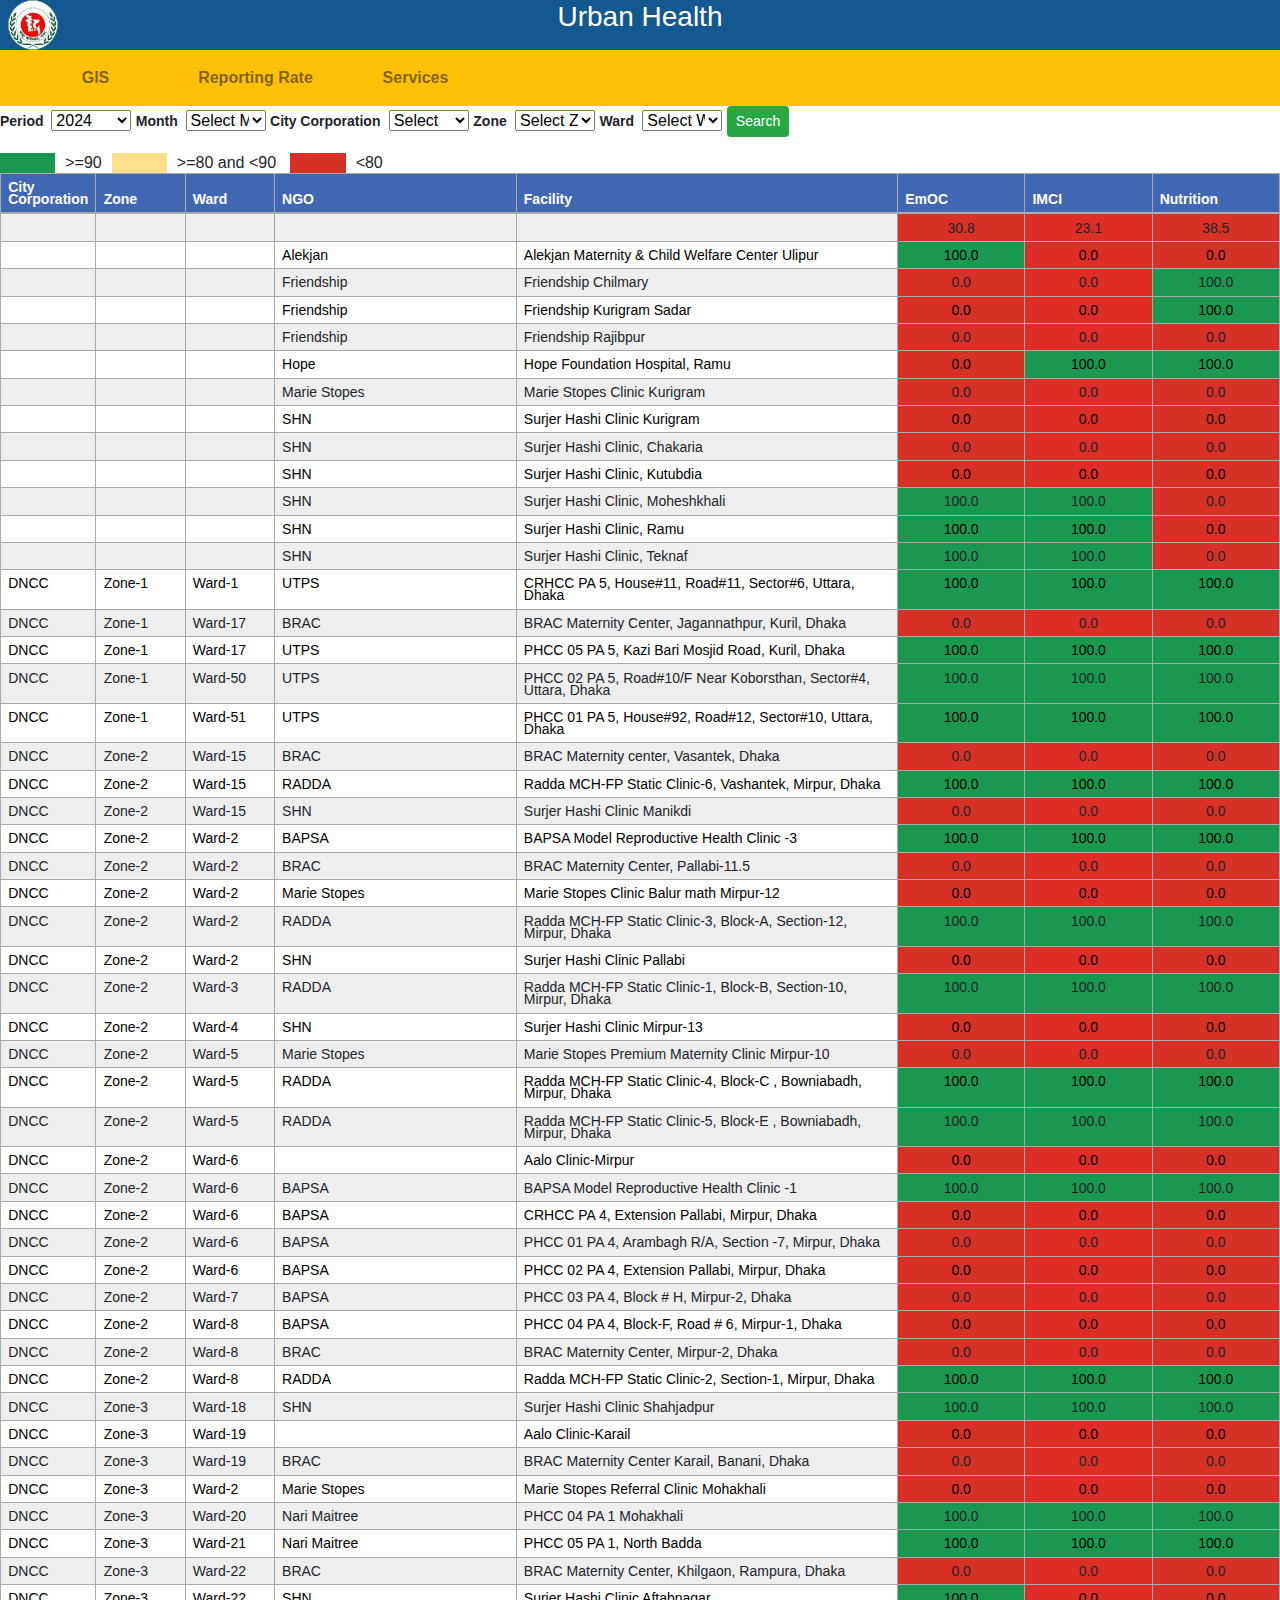
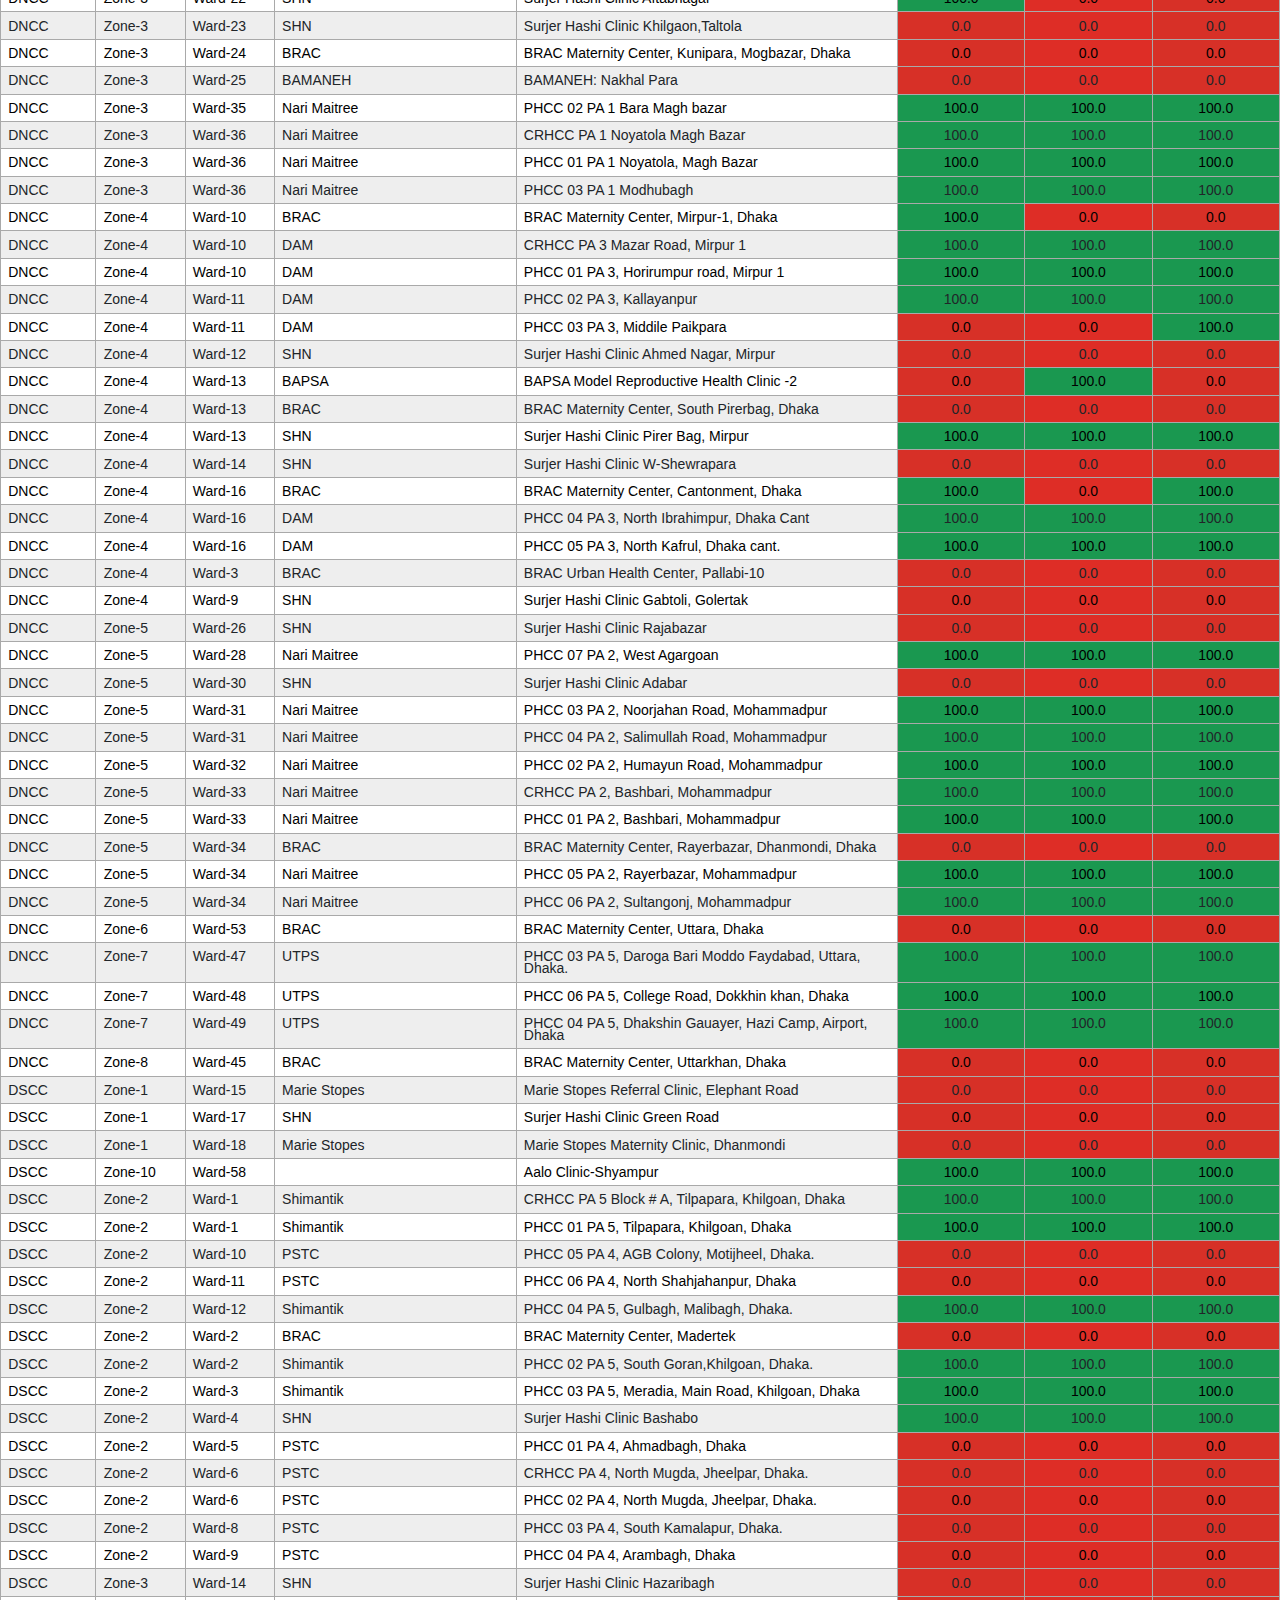
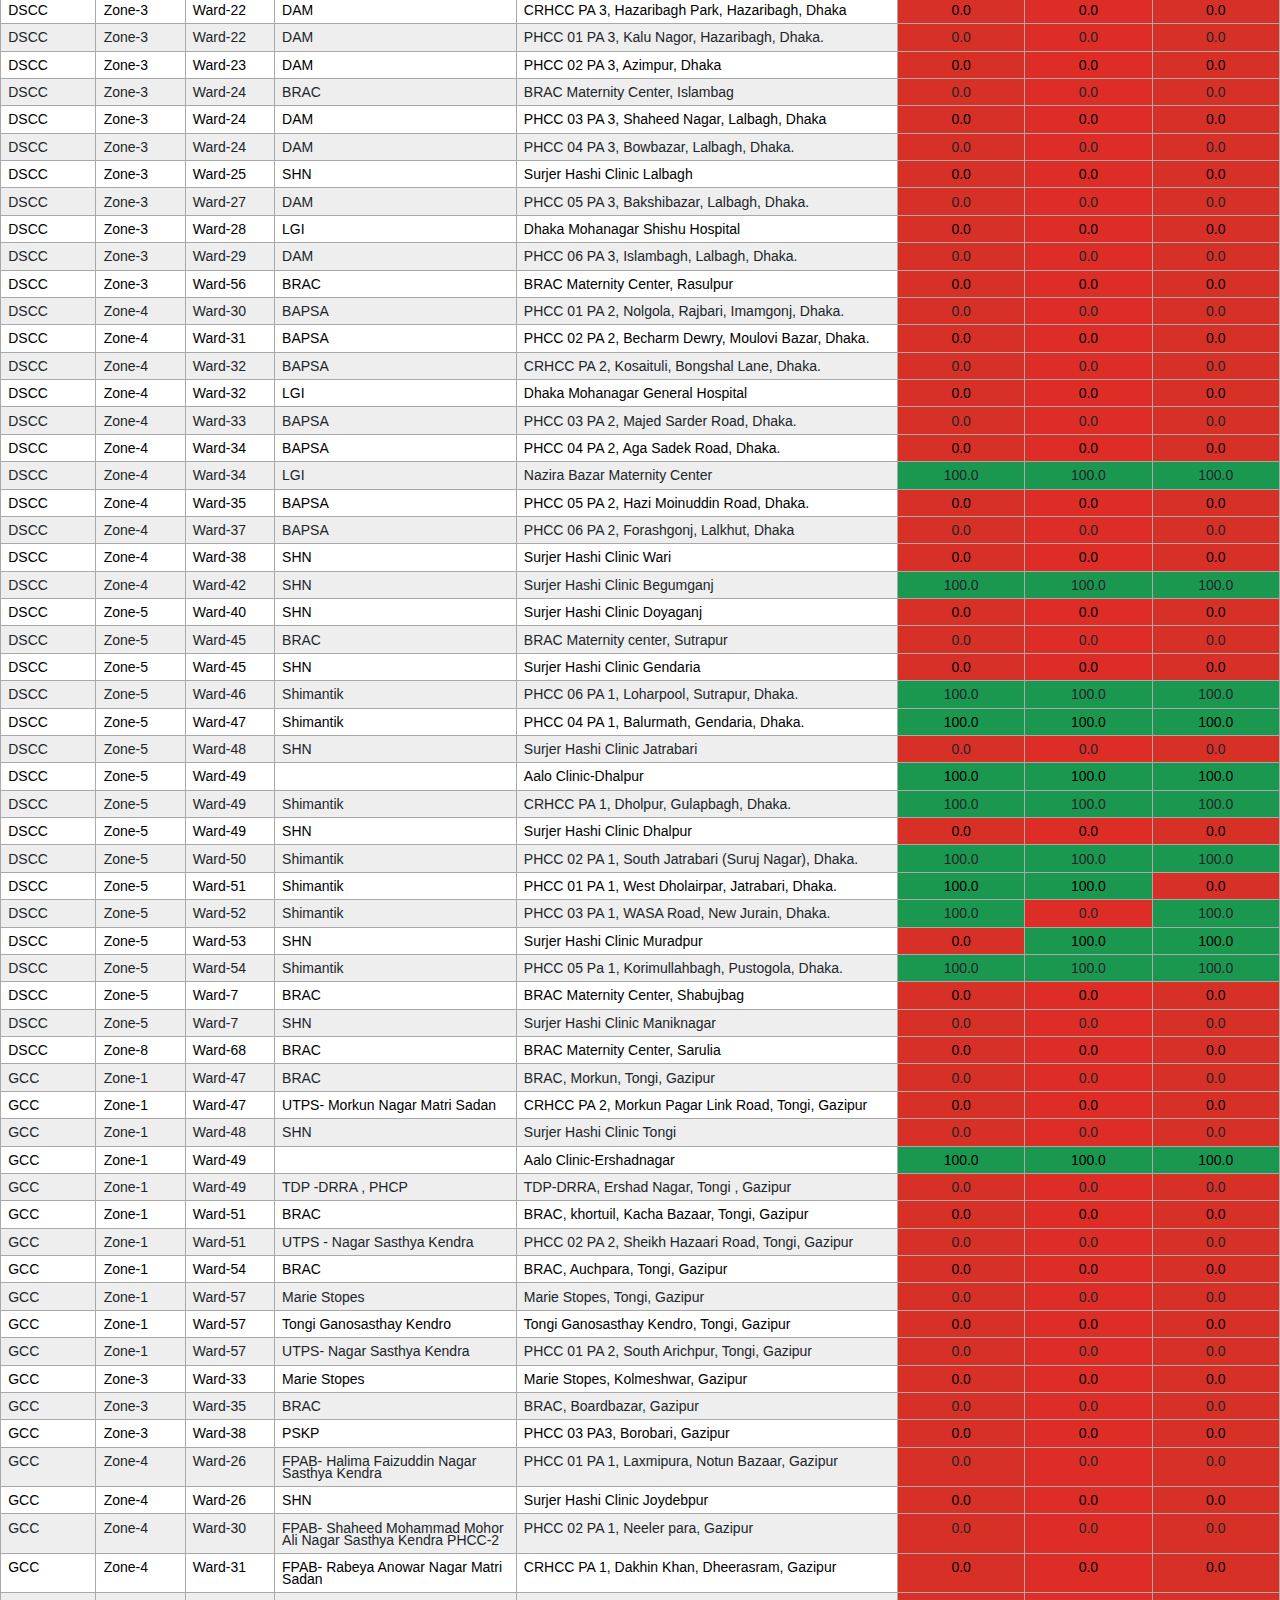
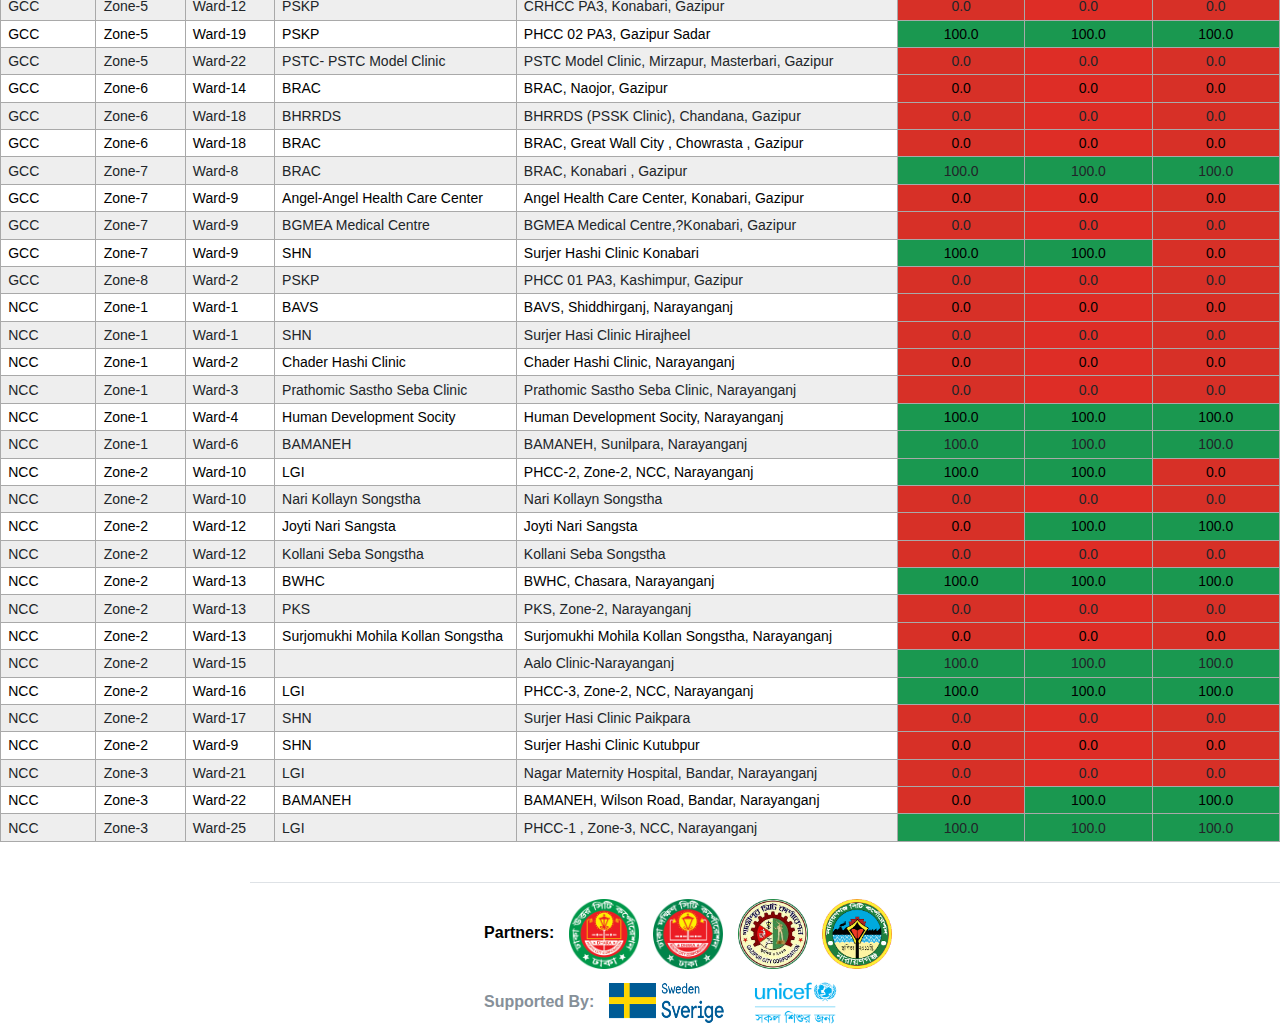
==== commit a1d90167: "css rename" ====
--- a/reporting_rate.html
+++ b/reporting_rate.html
@@ -10,7 +10,7 @@
         <link rel="stylesheet"  href="bootstrap4/css/bootstrap.css">
         <link rel="stylesheet" href="https://stackpath.bootstrapcdn.com/font-awesome/4.7.0/css/font-awesome.min.css">
         <!-- Theme style -->
-        <link rel="stylesheet" href="../dist/css/AdminLTE.min.css">
+        <link rel="stylesheet" href="dist/css/adminlte.min.css">
 
 
         
@@ -250,7 +250,7 @@
 
         <link rel="stylesheet" href="https://stackpath.bootstrapcdn.com/font-awesome/4.7.0/css/font-awesome.min.css">
         <!-- Theme style -->
-        <link rel="stylesheet" href="../dist/css/AdminLTE.min.css">
+        <link rel="stylesheet" href="dist/css/adminlte.min.css">
 
 
 
--- a/dist/css/adminlte.min.css
+++ b/dist/css/adminlte.min.css
@@ -0,0 +1,12 @@
+/*!
+ *   AdminLTE v3.2.0
+ *   Author: Colorlib
+ *   Website: AdminLTE.io <https://adminlte.io>
+ *   License: Open source - MIT <https://opensource.org/licenses/MIT>
+ *//*!
+ * Bootstrap v4.6.1 (https://getbootstrap.com/)
+ * Copyright 2011-2021 The Bootstrap Authors
+ * Copyright 2011-2021 Twitter, Inc.
+ * Licensed under MIT (https://github.com/twbs/bootstrap/blob/main/LICENSE)
+ */:root{--blue:#007bff;--indigo:#6610f2;--purple:#6f42c1;--pink:#e83e8c;--red:#dc3545;--orange:#fd7e14;--yellow:#ffc107;--green:#28a745;--teal:#20c997;--cyan:#17a2b8;--white:#fff;--gray:#6c757d;--gray-dark:#343a40;--primary:#007bff;--secondary:#6c757d;--success:#28a745;--info:#17a2b8;--warning:#ffc107;--danger:#dc3545;--light:#f8f9fa;--dark:#343a40;--breakpoint-xs:0;--breakpoint-sm:576px;--breakpoint-md:768px;--breakpoint-lg:992px;--breakpoint-xl:1200px;--font-family-sans-serif:"Source Sans Pro",-apple-system,BlinkMacSystemFont,"Segoe UI",Roboto,"Helvetica Neue",Arial,sans-serif,"Apple Color Emoji","Segoe UI Emoji","Segoe UI Symbol";--font-family-monospace:SFMono-Regular,Menlo,Monaco,Consolas,"Liberation Mono","Courier New",monospace}*,::after,::before{box-sizing:border-box}html{font-family:sans-serif;line-height:1.15;-webkit-text-size-adjust:100%;-webkit-tap-highlight-color:transparent}article,aside,figcaption,figure,footer,header,hgroup,main,nav,section{display:block}body{margin:0;font-family:"Source Sans Pro",-apple-system,BlinkMacSystemFont,"Segoe UI",Roboto,"Helvetica Neue",Arial,sans-serif,"Apple Color Emoji","Segoe UI Emoji","Segoe UI Symbol";font-size:1rem;font-weight:400;line-height:1.5;color:#212529;text-align:left;background-color:#fff}[tabindex="-1"]:focus:not(:focus-visible){outline:0!important}hr{box-sizing:content-box;height:0;overflow:visible}h1,h2,h3,h4,h5,h6{margin-top:0;margin-bottom:.5rem}p{margin-top:0;margin-bottom:1rem}abbr[data-original-title],abbr[title]{text-decoration:underline;-webkit-text-decoration:underline dotted;text-decoration:underline dotted;cursor:help;border-bottom:0;-webkit-text-decoration-skip-ink:none;text-decoration-skip-ink:none}address{margin-bottom:1rem;font-style:normal;line-height:inherit}dl,ol,ul{margin-top:0;margin-bottom:1rem}ol ol,ol ul,ul ol,ul ul{margin-bottom:0}dt{font-weight:700}dd{margin-bottom:.5rem;margin-left:0}blockquote{margin:0 0 1rem}b,strong{font-weight:bolder}small{font-size:80%}sub,sup{position:relative;font-size:75%;line-height:0;vertical-align:baseline}sub{bottom:-.25em}sup{top:-.5em}a{color:#007bff;text-decoration:none;background-color:transparent}a:hover{color:#0056b3;text-decoration:none}a:not([href]):not([class]){color:inherit;text-decoration:none}a:not([href]):not([class]):hover{color:inherit;text-decoration:none}code,kbd,pre,samp{font-family:SFMono-Regular,Menlo,Monaco,Consolas,"Liberation Mono","Courier New",monospace;font-size:1em}pre{margin-top:0;margin-bottom:1rem;overflow:auto;-ms-overflow-style:scrollbar}figure{margin:0 0 1rem}img{vertical-align:middle;border-style:none}svg{overflow:hidden;vertical-align:middle}table{border-collapse:collapse}caption{padding-top:.75rem;padding-bottom:.75rem;color:#6c757d;text-align:left;caption-side:bottom}th{text-align:inherit;text-align:-webkit-match-parent}label{display:inline-block;margin-bottom:.5rem}button{border-radius:0}button:focus:not(:focus-visible){outline:0}button,input,optgroup,select,textarea{margin:0;font-family:inherit;font-size:inherit;line-height:inherit}button,input{overflow:visible}button,select{text-transform:none}[role=button]{cursor:pointer}select{word-wrap:normal}[type=button],[type=reset],[type=submit],button{-webkit-appearance:button}[type=button]:not(:disabled),[type=reset]:not(:disabled),[type=submit]:not(:disabled),button:not(:disabled){cursor:pointer}[type=button]::-moz-focus-inner,[type=reset]::-moz-focus-inner,[type=submit]::-moz-focus-inner,button::-moz-focus-inner{padding:0;border-style:none}input[type=checkbox],input[type=radio]{box-sizing:border-box;padding:0}textarea{overflow:auto;resize:vertical}fieldset{min-width:0;padding:0;margin:0;border:0}legend{display:block;width:100%;max-width:100%;padding:0;margin-bottom:.5rem;font-size:1.5rem;line-height:inherit;color:inherit;white-space:normal}progress{vertical-align:baseline}[type=number]::-webkit-inner-spin-button,[type=number]::-webkit-outer-spin-button{height:auto}[type=search]{outline-offset:-2px;-webkit-appearance:none}[type=search]::-webkit-search-decoration{-webkit-appearance:none}::-webkit-file-upload-button{font:inherit;-webkit-appearance:button}output{display:inline-block}summary{display:list-item;cursor:pointer}template{display:none}[hidden]{display:none!important}.h1,.h2,.h3,.h4,.h5,.h6,h1,h2,h3,h4,h5,h6{margin-bottom:.5rem;font-family:inherit;font-weight:500;line-height:1.2;color:inherit}.h1,h1{font-size:2.5rem}.h2,h2{font-size:2rem}.h3,h3{font-size:1.75rem}.h4,h4{font-size:1.5rem}.h5,h5{font-size:1.25rem}.h6,h6{font-size:1rem}.lead{font-size:1.25rem;font-weight:300}.display-1{font-size:6rem;font-weight:300;line-height:1.2}.display-2{font-size:5.5rem;font-weight:300;line-height:1.2}.display-3{font-size:4.5rem;font-weight:300;line-height:1.2}.display-4{font-size:3.5rem;font-weight:300;line-height:1.2}hr{margin-top:1rem;margin-bottom:1rem;border:0;border-top:1px solid rgba(0,0,0,.1)}.small,small{font-size:80%;font-weight:400}.mark,mark{padding:.2em;background-color:#fcf8e3}.list-unstyled{padding-left:0;list-style:none}.list-inline{padding-left:0;list-style:none}.list-inline-item{display:inline-block}.list-inline-item:not(:last-child){margin-right:.5rem}.initialism{font-size:90%;text-transform:uppercase}.blockquote{margin-bottom:1rem;font-size:1.25rem}.blockquote-footer{display:block;font-size:80%;color:#6c757d}.blockquote-footer::before{content:"\2014\00A0"}.img-fluid{max-width:100%;height:auto}.img-thumbnail{padding:.25rem;background-color:#fff;border:1px solid #dee2e6;border-radius:.25rem;box-shadow:0 1px 2px rgba(0,0,0,.075);max-width:100%;height:auto}.figure{display:inline-block}.figure-img{margin-bottom:.5rem;line-height:1}.figure-caption{font-size:90%;color:#6c757d}code{font-size:87.5%;color:#e83e8c;word-wrap:break-word}a>code{color:inherit}kbd{padding:.2rem .4rem;font-size:87.5%;color:#fff;background-color:#212529;border-radius:.2rem;box-shadow:inset 0 -.1rem 0 rgba(0,0,0,.25)}kbd kbd{padding:0;font-size:100%;font-weight:700;box-shadow:none}pre{display:block;font-size:87.5%;color:#212529}pre code{font-size:inherit;color:inherit;word-break:normal}.pre-scrollable{max-height:340px;overflow-y:scroll}.container,.container-fluid,.container-lg,.container-md,.container-sm,.container-xl{width:100%;padding-right:7.5px;padding-left:7.5px;margin-right:auto;margin-left:auto}@media (min-width:576px){.container,.container-sm{max-width:540px}}@media (min-width:768px){.container,.container-md,.container-sm{max-width:720px}}@media (min-width:992px){.container,.container-lg,.container-md,.container-sm{max-width:960px}}@media (min-width:1200px){.container,.container-lg,.container-md,.container-sm,.container-xl{max-width:1140px}}.row{display:-ms-flexbox;display:flex;-ms-flex-wrap:wrap;flex-wrap:wrap;margin-right:-7.5px;margin-left:-7.5px}.no-gutters{margin-right:0;margin-left:0}.no-gutters>.col,.no-gutters>[class*=col-]{padding-right:0;padding-left:0}.col,.col-1,.col-10,.col-11,.col-12,.col-2,.col-3,.col-4,.col-5,.col-6,.col-7,.col-8,.col-9,.col-auto,.col-lg,.col-lg-1,.col-lg-10,.col-lg-11,.col-lg-12,.col-lg-2,.col-lg-3,.col-lg-4,.col-lg-5,.col-lg-6,.col-lg-7,.col-lg-8,.col-lg-9,.col-lg-auto,.col-md,.col-md-1,.col-md-10,.col-md-11,.col-md-12,.col-md-2,.col-md-3,.col-md-4,.col-md-5,.col-md-6,.col-md-7,.col-md-8,.col-md-9,.col-md-auto,.col-sm,.col-sm-1,.col-sm-10,.col-sm-11,.col-sm-12,.col-sm-2,.col-sm-3,.col-sm-4,.col-sm-5,.col-sm-6,.col-sm-7,.col-sm-8,.col-sm-9,.col-sm-auto,.col-xl,.col-xl-1,.col-xl-10,.col-xl-11,.col-xl-12,.col-xl-2,.col-xl-3,.col-xl-4,.col-xl-5,.col-xl-6,.col-xl-7,.col-xl-8,.col-xl-9,.col-xl-auto{position:relative;width:100%;padding-right:7.5px;padding-left:7.5px}.col{-ms-flex-preferred-size:0;flex-basis:0;-ms-flex-positive:1;flex-grow:1;max-width:100%}.row-cols-1>*{-ms-flex:0 0 100%;flex:0 0 100%;max-width:100%}.row-cols-2>*{-ms-flex:0 0 50%;flex:0 0 50%;max-width:50%}.row-cols-3>*{-ms-flex:0 0 33.333333%;flex:0 0 33.333333%;max-width:33.333333%}.row-cols-4>*{-ms-flex:0 0 25%;flex:0 0 25%;max-width:25%}.row-cols-5>*{-ms-flex:0 0 20%;flex:0 0 20%;max-width:20%}.row-cols-6>*{-ms-flex:0 0 16.666667%;flex:0 0 16.666667%;max-width:16.666667%}.col-auto{-ms-flex:0 0 auto;flex:0 0 auto;width:auto;max-width:100%}.col-1{-ms-flex:0 0 8.333333%;flex:0 0 8.333333%;max-width:8.333333%}.col-2{-ms-flex:0 0 16.666667%;flex:0 0 16.666667%;max-width:16.666667%}.col-3{-ms-flex:0 0 25%;flex:0 0 25%;max-width:25%}.col-4{-ms-flex:0 0 33.333333%;flex:0 0 33.333333%;max-width:33.333333%}.col-5{-ms-flex:0 0 41.666667%;flex:0 0 41.666667%;max-width:41.666667%}.col-6{-ms-flex:0 0 50%;flex:0 0 50%;max-width:50%}.col-7{-ms-flex:0 0 58.333333%;flex:0 0 58.333333%;max-width:58.333333%}.col-8{-ms-flex:0 0 66.666667%;flex:0 0 66.666667%;max-width:66.666667%}.col-9{-ms-flex:0 0 75%;flex:0 0 75%;max-width:75%}.col-10{-ms-flex:0 0 83.333333%;flex:0 0 83.333333%;max-width:83.333333%}.col-11{-ms-flex:0 0 91.666667%;flex:0 0 91.666667%;max-width:91.666667%}.col-12{-ms-flex:0 0 100%;flex:0 0 100%;max-width:100%}.order-first{-ms-flex-order:-1;order:-1}.order-last{-ms-flex-order:13;order:13}.order-0{-ms-flex-order:0;order:0}.order-1{-ms-flex-order:1;order:1}.order-2{-ms-flex-order:2;order:2}.order-3{-ms-flex-order:3;order:3}.order-4{-ms-flex-order:4;order:4}.order-5{-ms-flex-order:5;order:5}.order-6{-ms-flex-order:6;order:6}.order-7{-ms-flex-order:7;order:7}.order-8{-ms-flex-order:8;order:8}.order-9{-ms-flex-order:9;order:9}.order-10{-ms-flex-order:10;order:10}.order-11{-ms-flex-order:11;order:11}.order-12{-ms-flex-order:12;order:12}.offset-1{margin-left:8.333333%}.offset-2{margin-left:16.666667%}.offset-3{margin-left:25%}.offset-4{margin-left:33.333333%}.offset-5{margin-left:41.666667%}.offset-6{margin-left:50%}.offset-7{margin-left:58.333333%}.offset-8{margin-left:66.666667%}.offset-9{margin-left:75%}.offset-10{margin-left:83.333333%}.offset-11{margin-left:91.666667%}@media (min-width:576px){.col-sm{-ms-flex-preferred-size:0;flex-basis:0;-ms-flex-positive:1;flex-grow:1;max-width:100%}.row-cols-sm-1>*{-ms-flex:0 0 100%;flex:0 0 100%;max-width:100%}.row-cols-sm-2>*{-ms-flex:0 0 50%;flex:0 0 50%;max-width:50%}.row-cols-sm-3>*{-ms-flex:0 0 33.333333%;flex:0 0 33.333333%;max-width:33.333333%}.row-cols-sm-4>*{-ms-flex:0 0 25%;flex:0 0 25%;max-width:25%}.row-cols-sm-5>*{-ms-flex:0 0 20%;flex:0 0 20%;max-width:20%}.row-cols-sm-6>*{-ms-flex:0 0 16.666667%;flex:0 0 16.666667%;max-width:16.666667%}.col-sm-auto{-ms-flex:0 0 auto;flex:0 0 auto;width:auto;max-width:100%}.col-sm-1{-ms-flex:0 0 8.333333%;flex:0 0 8.333333%;max-width:8.333333%}.col-sm-2{-ms-flex:0 0 16.666667%;flex:0 0 16.666667%;max-width:16.666667%}.col-sm-3{-ms-flex:0 0 25%;flex:0 0 25%;max-width:25%}.col-sm-4{-ms-flex:0 0 33.333333%;flex:0 0 33.333333%;max-width:33.333333%}.col-sm-5{-ms-flex:0 0 41.666667%;flex:0 0 41.666667%;max-width:41.666667%}.col-sm-6{-ms-flex:0 0 50%;flex:0 0 50%;max-width:50%}.col-sm-7{-ms-flex:0 0 58.333333%;flex:0 0 58.333333%;max-width:58.333333%}.col-sm-8{-ms-flex:0 0 66.666667%;flex:0 0 66.666667%;max-width:66.666667%}.col-sm-9{-ms-flex:0 0 75%;flex:0 0 75%;max-width:75%}.col-sm-10{-ms-flex:0 0 83.333333%;flex:0 0 83.333333%;max-width:83.333333%}.col-sm-11{-ms-flex:0 0 91.666667%;flex:0 0 91.666667%;max-width:91.666667%}.col-sm-12{-ms-flex:0 0 100%;flex:0 0 100%;max-width:100%}.order-sm-first{-ms-flex-order:-1;order:-1}.order-sm-last{-ms-flex-order:13;order:13}.order-sm-0{-ms-flex-order:0;order:0}.order-sm-1{-ms-flex-order:1;order:1}.order-sm-2{-ms-flex-order:2;order:2}.order-sm-3{-ms-flex-order:3;order:3}.order-sm-4{-ms-flex-order:4;order:4}.order-sm-5{-ms-flex-order:5;order:5}.order-sm-6{-ms-flex-order:6;order:6}.order-sm-7{-ms-flex-order:7;order:7}.order-sm-8{-ms-flex-order:8;order:8}.order-sm-9{-ms-flex-order:9;order:9}.order-sm-10{-ms-flex-order:10;order:10}.order-sm-11{-ms-flex-order:11;order:11}.order-sm-12{-ms-flex-order:12;order:12}.offset-sm-0{margin-left:0}.offset-sm-1{margin-left:8.333333%}.offset-sm-2{margin-left:16.666667%}.offset-sm-3{margin-left:25%}.offset-sm-4{margin-left:33.333333%}.offset-sm-5{margin-left:41.666667%}.offset-sm-6{margin-left:50%}.offset-sm-7{margin-left:58.333333%}.offset-sm-8{margin-left:66.666667%}.offset-sm-9{margin-left:75%}.offset-sm-10{margin-left:83.333333%}.offset-sm-11{margin-left:91.666667%}}@media (min-width:768px){.col-md{-ms-flex-preferred-size:0;flex-basis:0;-ms-flex-positive:1;flex-grow:1;max-width:100%}.row-cols-md-1>*{-ms-flex:0 0 100%;flex:0 0 100%;max-width:100%}.row-cols-md-2>*{-ms-flex:0 0 50%;flex:0 0 50%;max-width:50%}.row-cols-md-3>*{-ms-flex:0 0 33.333333%;flex:0 0 33.333333%;max-width:33.333333%}.row-cols-md-4>*{-ms-flex:0 0 25%;flex:0 0 25%;max-width:25%}.row-cols-md-5>*{-ms-flex:0 0 20%;flex:0 0 20%;max-width:20%}.row-cols-md-6>*{-ms-flex:0 0 16.666667%;flex:0 0 16.666667%;max-width:16.666667%}.col-md-auto{-ms-flex:0 0 auto;flex:0 0 auto;width:auto;max-width:100%}.col-md-1{-ms-flex:0 0 8.333333%;flex:0 0 8.333333%;max-width:8.333333%}.col-md-2{-ms-flex:0 0 16.666667%;flex:0 0 16.666667%;max-width:16.666667%}.col-md-3{-ms-flex:0 0 25%;flex:0 0 25%;max-width:25%}.col-md-4{-ms-flex:0 0 33.333333%;flex:0 0 33.333333%;max-width:33.333333%}.col-md-5{-ms-flex:0 0 41.666667%;flex:0 0 41.666667%;max-width:41.666667%}.col-md-6{-ms-flex:0 0 50%;flex:0 0 50%;max-width:50%}.col-md-7{-ms-flex:0 0 58.333333%;flex:0 0 58.333333%;max-width:58.333333%}.col-md-8{-ms-flex:0 0 66.666667%;flex:0 0 66.666667%;max-width:66.666667%}.col-md-9{-ms-flex:0 0 75%;flex:0 0 75%;max-width:75%}.col-md-10{-ms-flex:0 0 83.333333%;flex:0 0 83.333333%;max-width:83.333333%}.col-md-11{-ms-flex:0 0 91.666667%;flex:0 0 91.666667%;max-width:91.666667%}.col-md-12{-ms-flex:0 0 100%;flex:0 0 100%;max-width:100%}.order-md-first{-ms-flex-order:-1;order:-1}.order-md-last{-ms-flex-order:13;order:13}.order-md-0{-ms-flex-order:0;order:0}.order-md-1{-ms-flex-order:1;order:1}.order-md-2{-ms-flex-order:2;order:2}.order-md-3{-ms-flex-order:3;order:3}.order-md-4{-ms-flex-order:4;order:4}.order-md-5{-ms-flex-order:5;order:5}.order-md-6{-ms-flex-order:6;order:6}.order-md-7{-ms-flex-order:7;order:7}.order-md-8{-ms-flex-order:8;order:8}.order-md-9{-ms-flex-order:9;order:9}.order-md-10{-ms-flex-order:10;order:10}.order-md-11{-ms-flex-order:11;order:11}.order-md-12{-ms-flex-order:12;order:12}.offset-md-0{margin-left:0}.offset-md-1{margin-left:8.333333%}.offset-md-2{margin-left:16.666667%}.offset-md-3{margin-left:25%}.offset-md-4{margin-left:33.333333%}.offset-md-5{margin-left:41.666667%}.offset-md-6{margin-left:50%}.offset-md-7{margin-left:58.333333%}.offset-md-8{margin-left:66.666667%}.offset-md-9{margin-left:75%}.offset-md-10{margin-left:83.333333%}.offset-md-11{margin-left:91.666667%}}@media (min-width:992px){.col-lg{-ms-flex-preferred-size:0;flex-basis:0;-ms-flex-positive:1;flex-grow:1;max-width:100%}.row-cols-lg-1>*{-ms-flex:0 0 100%;flex:0 0 100%;max-width:100%}.row-cols-lg-2>*{-ms-flex:0 0 50%;flex:0 0 50%;max-width:50%}.row-cols-lg-3>*{-ms-flex:0 0 33.333333%;flex:0 0 33.333333%;max-width:33.333333%}.row-cols-lg-4>*{-ms-flex:0 0 25%;flex:0 0 25%;max-width:25%}.row-cols-lg-5>*{-ms-flex:0 0 20%;flex:0 0 20%;max-width:20%}.row-cols-lg-6>*{-ms-flex:0 0 16.666667%;flex:0 0 16.666667%;max-width:16.666667%}.col-lg-auto{-ms-flex:0 0 auto;flex:0 0 auto;width:auto;max-width:100%}.col-lg-1{-ms-flex:0 0 8.333333%;flex:0 0 8.333333%;max-width:8.333333%}.col-lg-2{-ms-flex:0 0 16.666667%;flex:0 0 16.666667%;max-width:16.666667%}.col-lg-3{-ms-flex:0 0 25%;flex:0 0 25%;max-width:25%}.col-lg-4{-ms-flex:0 0 33.333333%;flex:0 0 33.333333%;max-width:33.333333%}.col-lg-5{-ms-flex:0 0 41.666667%;flex:0 0 41.666667%;max-width:41.666667%}.col-lg-6{-ms-flex:0 0 50%;flex:0 0 50%;max-width:50%}.col-lg-7{-ms-flex:0 0 58.333333%;flex:0 0 58.333333%;max-width:58.333333%}.col-lg-8{-ms-flex:0 0 66.666667%;flex:0 0 66.666667%;max-width:66.666667%}.col-lg-9{-ms-flex:0 0 75%;flex:0 0 75%;max-width:75%}.col-lg-10{-ms-flex:0 0 83.333333%;flex:0 0 83.333333%;max-width:83.333333%}.col-lg-11{-ms-flex:0 0 91.666667%;flex:0 0 91.666667%;max-width:91.666667%}.col-lg-12{-ms-flex:0 0 100%;flex:0 0 100%;max-width:100%}.order-lg-first{-ms-flex-order:-1;order:-1}.order-lg-last{-ms-flex-order:13;order:13}.order-lg-0{-ms-flex-order:0;order:0}.order-lg-1{-ms-flex-order:1;order:1}.order-lg-2{-ms-flex-order:2;order:2}.order-lg-3{-ms-flex-order:3;order:3}.order-lg-4{-ms-flex-order:4;order:4}.order-lg-5{-ms-flex-order:5;order:5}.order-lg-6{-ms-flex-order:6;order:6}.order-lg-7{-ms-flex-order:7;order:7}.order-lg-8{-ms-flex-order:8;order:8}.order-lg-9{-ms-flex-order:9;order:9}.order-lg-10{-ms-flex-order:10;order:10}.order-lg-11{-ms-flex-order:11;order:11}.order-lg-12{-ms-flex-order:12;order:12}.offset-lg-0{margin-left:0}.offset-lg-1{margin-left:8.333333%}.offset-lg-2{margin-left:16.666667%}.offset-lg-3{margin-left:25%}.offset-lg-4{margin-left:33.333333%}.offset-lg-5{margin-left:41.666667%}.offset-lg-6{margin-left:50%}.offset-lg-7{margin-left:58.333333%}.offset-lg-8{margin-left:66.666667%}.offset-lg-9{margin-left:75%}.offset-lg-10{margin-left:83.333333%}.offset-lg-11{margin-left:91.666667%}}@media (min-width:1200px){.col-xl{-ms-flex-preferred-size:0;flex-basis:0;-ms-flex-positive:1;flex-grow:1;max-width:100%}.row-cols-xl-1>*{-ms-flex:0 0 100%;flex:0 0 100%;max-width:100%}.row-cols-xl-2>*{-ms-flex:0 0 50%;flex:0 0 50%;max-width:50%}.row-cols-xl-3>*{-ms-flex:0 0 33.333333%;flex:0 0 33.333333%;max-width:33.333333%}.row-cols-xl-4>*{-ms-flex:0 0 25%;flex:0 0 25%;max-width:25%}.row-cols-xl-5>*{-ms-flex:0 0 20%;flex:0 0 20%;max-width:20%}.row-cols-xl-6>*{-ms-flex:0 0 16.666667%;flex:0 0 16.666667%;max-width:16.666667%}.col-xl-auto{-ms-flex:0 0 auto;flex:0 0 auto;width:auto;max-width:100%}.col-xl-1{-ms-flex:0 0 8.333333%;flex:0 0 8.333333%;max-width:8.333333%}.col-xl-2{-ms-flex:0 0 16.666667%;flex:0 0 16.666667%;max-width:16.666667%}.col-xl-3{-ms-flex:0 0 25%;flex:0 0 25%;max-width:25%}.col-xl-4{-ms-flex:0 0 33.333333%;flex:0 0 33.333333%;max-width:33.333333%}.col-xl-5{-ms-flex:0 0 41.666667%;flex:0 0 41.666667%;max-width:41.666667%}.col-xl-6{-ms-flex:0 0 50%;flex:0 0 50%;max-width:50%}.col-xl-7{-ms-flex:0 0 58.333333%;flex:0 0 58.333333%;max-width:58.333333%}.col-xl-8{-ms-flex:0 0 66.666667%;flex:0 0 66.666667%;max-width:66.666667%}.col-xl-9{-ms-flex:0 0 75%;flex:0 0 75%;max-width:75%}.col-xl-10{-ms-flex:0 0 83.333333%;flex:0 0 83.333333%;max-width:83.333333%}.col-xl-11{-ms-flex:0 0 91.666667%;flex:0 0 91.666667%;max-width:91.666667%}.col-xl-12{-ms-flex:0 0 100%;flex:0 0 100%;max-width:100%}.order-xl-first{-ms-flex-order:-1;order:-1}.order-xl-last{-ms-flex-order:13;order:13}.order-xl-0{-ms-flex-order:0;order:0}.order-xl-1{-ms-flex-order:1;order:1}.order-xl-2{-ms-flex-order:2;order:2}.order-xl-3{-ms-flex-order:3;order:3}.order-xl-4{-ms-flex-order:4;order:4}.order-xl-5{-ms-flex-order:5;order:5}.order-xl-6{-ms-flex-order:6;order:6}.order-xl-7{-ms-flex-order:7;order:7}.order-xl-8{-ms-flex-order:8;order:8}.order-xl-9{-ms-flex-order:9;order:9}.order-xl-10{-ms-flex-order:10;order:10}.order-xl-11{-ms-flex-order:11;order:11}.order-xl-12{-ms-flex-order:12;order:12}.offset-xl-0{margin-left:0}.offset-xl-1{margin-left:8.333333%}.offset-xl-2{margin-left:16.666667%}.offset-xl-3{margin-left:25%}.offset-xl-4{margin-left:33.333333%}.offset-xl-5{margin-left:41.666667%}.offset-xl-6{margin-left:50%}.offset-xl-7{margin-left:58.333333%}.offset-xl-8{margin-left:66.666667%}.offset-xl-9{margin-left:75%}.offset-xl-10{margin-left:83.333333%}.offset-xl-11{margin-left:91.666667%}}.table{width:100%;margin-bottom:1rem;color:#212529;background-color:transparent}.table td,.table th{padding:.75rem;vertical-align:top;border-top:1px solid #dee2e6}.table thead th{vertical-align:bottom;border-bottom:2px solid #dee2e6}.table tbody+tbody{border-top:2px solid #dee2e6}.table-sm td,.table-sm th{padding:.3rem}.table-bordered{border:1px solid #dee2e6}.table-bordered td,.table-bordered th{border:1px solid #dee2e6}.table-bordered thead td,.table-bordered thead th{border-bottom-width:2px}.table-borderless tbody+tbody,.table-borderless td,.table-borderless th,.table-borderless thead th{border:0}.table-striped tbody tr:nth-of-type(odd){background-color:rgba(0,0,0,.05)}.table-hover tbody tr:hover{color:#212529;background-color:rgba(0,0,0,.075)}.table-primary,.table-primary>td,.table-primary>th{background-color:#b8daff}.table-primary tbody+tbody,.table-primary td,.table-primary th,.table-primary thead th{border-color:#7abaff}.table-hover .table-primary:hover{background-color:#9fcdff}.table-hover .table-primary:hover>td,.table-hover .table-primary:hover>th{background-color:#9fcdff}.table-secondary,.table-secondary>td,.table-secondary>th{background-color:#d6d8db}.table-secondary tbody+tbody,.table-secondary td,.table-secondary th,.table-secondary thead th{border-color:#b3b7bb}.table-hover .table-secondary:hover{background-color:#c8cbcf}.table-hover .table-secondary:hover>td,.table-hover .table-secondary:hover>th{background-color:#c8cbcf}.table-success,.table-success>td,.table-success>th{background-color:#c3e6cb}.table-success tbody+tbody,.table-success td,.table-success th,.table-success thead th{border-color:#8fd19e}.table-hover .table-success:hover{background-color:#b1dfbb}.table-hover .table-success:hover>td,.table-hover .table-success:hover>th{background-color:#b1dfbb}.table-info,.table-info>td,.table-info>th{background-color:#bee5eb}.table-info tbody+tbody,.table-info td,.table-info th,.table-info thead th{border-color:#86cfda}.table-hover .table-info:hover{background-color:#abdde5}.table-hover .table-info:hover>td,.table-hover .table-info:hover>th{background-color:#abdde5}.table-warning,.table-warning>td,.table-warning>th{background-color:#ffeeba}.table-warning tbody+tbody,.table-warning td,.table-warning th,.table-warning thead th{border-color:#ffdf7e}.table-hover .table-warning:hover{background-color:#ffe8a1}.table-hover .table-warning:hover>td,.table-hover .table-warning:hover>th{background-color:#ffe8a1}.table-danger,.table-danger>td,.table-danger>th{background-color:#f5c6cb}.table-danger tbody+tbody,.table-danger td,.table-danger th,.table-danger thead th{border-color:#ed969e}.table-hover .table-danger:hover{background-color:#f1b0b7}.table-hover .table-danger:hover>td,.table-hover .table-danger:hover>th{background-color:#f1b0b7}.table-light,.table-light>td,.table-light>th{background-color:#fdfdfe}.table-light tbody+tbody,.table-light td,.table-light th,.table-light thead th{border-color:#fbfcfc}.table-hover .table-light:hover{background-color:#ececf6}.table-hover .table-light:hover>td,.table-hover .table-light:hover>th{background-color:#ececf6}.table-dark,.table-dark>td,.table-dark>th{background-color:#c6c8ca}.table-dark tbody+tbody,.table-dark td,.table-dark th,.table-dark thead th{border-color:#95999c}.table-hover .table-dark:hover{background-color:#b9bbbe}.table-hover .table-dark:hover>td,.table-hover .table-dark:hover>th{background-color:#b9bbbe}.table-active,.table-active>td,.table-active>th{background-color:rgba(0,0,0,.075)}.table-hover .table-active:hover{background-color:rgba(0,0,0,.075)}.table-hover .table-active:hover>td,.table-hover .table-active:hover>th{background-color:rgba(0,0,0,.075)}.table .thead-dark th{color:#fff;background-color:#212529;border-color:#383f45}.table .thead-light th{color:#495057;background-color:#e9ecef;border-color:#dee2e6}.table-dark{color:#fff;background-color:#212529}.table-dark td,.table-dark th,.table-dark thead th{border-color:#383f45}.table-dark.table-bordered{border:0}.table-dark.table-striped tbody tr:nth-of-type(odd){background-color:rgba(255,255,255,.05)}.table-dark.table-hover tbody tr:hover{color:#fff;background-color:rgba(255,255,255,.075)}@media (max-width:575.98px){.table-responsive-sm{display:block;width:100%;overflow-x:auto;-webkit-overflow-scrolling:touch}.table-responsive-sm>.table-bordered{border:0}}@media (max-width:767.98px){.table-responsive-md{display:block;width:100%;overflow-x:auto;-webkit-overflow-scrolling:touch}.table-responsive-md>.table-bordered{border:0}}@media (max-width:991.98px){.table-responsive-lg{display:block;width:100%;overflow-x:auto;-webkit-overflow-scrolling:touch}.table-responsive-lg>.table-bordered{border:0}}@media (max-width:1199.98px){.table-responsive-xl{display:block;width:100%;overflow-x:auto;-webkit-overflow-scrolling:touch}.table-responsive-xl>.table-bordered{border:0}}.table-responsive{display:block;width:100%;overflow-x:auto;-webkit-overflow-scrolling:touch}.table-responsive>.table-bordered{border:0}.form-control{display:block;width:100%;height:calc(2.25rem + 2px);padding:.375rem .75rem;font-size:1rem;font-weight:400;line-height:1.5;color:#495057;background-color:#fff;background-clip:padding-box;border:1px solid #ced4da;border-radius:.25rem;box-shadow:inset 0 0 0 transparent;transition:border-color .15s ease-in-out,box-shadow .15s ease-in-out}@media (prefers-reduced-motion:reduce){.form-control{transition:none}}.form-control::-ms-expand{background-color:transparent;border:0}.form-control:focus{color:#495057;background-color:#fff;border-color:#80bdff;outline:0;box-shadow:inset 0 0 0 transparent}.form-control::-webkit-input-placeholder{color:#939ba2;opacity:1}.form-control::-moz-placeholder{color:#939ba2;opacity:1}.form-control:-ms-input-placeholder{color:#939ba2;opacity:1}.form-control::-ms-input-placeholder{color:#939ba2;opacity:1}.form-control::placeholder{color:#939ba2;opacity:1}.form-control:disabled,.form-control[readonly]{background-color:#e9ecef;opacity:1}input[type=date].form-control,input[type=datetime-local].form-control,input[type=month].form-control,input[type=time].form-control{-webkit-appearance:none;-moz-appearance:none;appearance:none}select.form-control:-moz-focusring{color:transparent;text-shadow:0 0 0 #495057}select.form-control:focus::-ms-value{color:#495057;background-color:#fff}.form-control-file,.form-control-range{display:block;width:100%}.col-form-label{padding-top:calc(.375rem + 1px);padding-bottom:calc(.375rem + 1px);margin-bottom:0;font-size:inherit;line-height:1.5}.col-form-label-lg{padding-top:calc(.5rem + 1px);padding-bottom:calc(.5rem + 1px);font-size:1.25rem;line-height:1.5}.col-form-label-sm{padding-top:calc(.25rem + 1px);padding-bottom:calc(.25rem + 1px);font-size:.875rem;line-height:1.5}.form-control-plaintext{display:block;width:100%;padding:.375rem 0;margin-bottom:0;font-size:1rem;line-height:1.5;color:#212529;background-color:transparent;border:solid transparent;border-width:1px 0}.form-control-plaintext.form-control-lg,.form-control-plaintext.form-control-sm{padding-right:0;padding-left:0}.form-control-sm{height:calc(1.8125rem + 2px);padding:.25rem .5rem;font-size:.875rem;line-height:1.5;border-radius:.2rem}.form-control-lg{height:calc(2.875rem + 2px);padding:.5rem 1rem;font-size:1.25rem;line-height:1.5;border-radius:.3rem}select.form-control[multiple],select.form-control[size]{height:auto}textarea.form-control{height:auto}.form-group{margin-bottom:1rem}.form-text{display:block;margin-top:.25rem}.form-row{display:-ms-flexbox;display:flex;-ms-flex-wrap:wrap;flex-wrap:wrap;margin-right:-5px;margin-left:-5px}.form-row>.col,.form-row>[class*=col-]{padding-right:5px;padding-left:5px}.form-check{position:relative;display:block;padding-left:1.25rem}.form-check-input{position:absolute;margin-top:.3rem;margin-left:-1.25rem}.form-check-input:disabled~.form-check-label,.form-check-input[disabled]~.form-check-label{color:#6c757d}.form-check-label{margin-bottom:0}.form-check-inline{display:-ms-inline-flexbox;display:inline-flex;-ms-flex-align:center;align-items:center;padding-left:0;margin-right:.75rem}.form-check-inline .form-check-input{position:static;margin-top:0;margin-right:.3125rem;margin-left:0}.valid-feedback{display:none;width:100%;margin-top:.25rem;font-size:80%;color:#28a745}.valid-tooltip{position:absolute;top:100%;left:0;z-index:5;display:none;max-width:100%;padding:.25rem .5rem;margin-top:.1rem;font-size:.875rem;line-height:1.5;color:#fff;background-color:rgba(40,167,69,.9);border-radius:.25rem}.form-row>.col>.valid-tooltip,.form-row>[class*=col-]>.valid-tooltip{left:5px}.is-valid~.valid-feedback,.is-valid~.valid-tooltip,.was-validated :valid~.valid-feedback,.was-validated :valid~.valid-tooltip{display:block}.form-control.is-valid,.was-validated .form-control:valid{border-color:#28a745;padding-right:2.25rem!important;background-image:url("data:image/svg+xml,%3csvg xmlns='http://www.w3.org/2000/svg' width='8' height='8' viewBox='0 0 8 8'%3e%3cpath fill='%2328a745' d='M2.3 6.73L.6 4.53c-.4-1.04.46-1.4 1.1-.8l1.1 1.4 3.4-3.8c.6-.63 1.6-.27 1.2.7l-4 4.6c-.43.5-.8.4-1.1.1z'/%3e%3c/svg%3e");background-repeat:no-repeat;background-position:right calc(.375em + .1875rem) center;background-size:calc(.75em + .375rem) calc(.75em + .375rem)}.form-control.is-valid:focus,.was-validated .form-control:valid:focus{border-color:#28a745;box-shadow:0 0 0 0 rgba(40,167,69,.25)}.was-validated select.form-control:valid,select.form-control.is-valid{padding-right:3rem!important;background-position:right 1.5rem center}.was-validated textarea.form-control:valid,textarea.form-control.is-valid{padding-right:2.25rem;background-position:top calc(.375em + .1875rem) right calc(.375em + .1875rem)}.custom-select.is-valid,.was-validated .custom-select:valid{border-color:#28a745;padding-right:calc(.75em + 2.3125rem)!important;background:url("data:image/svg+xml,%3csvg xmlns='http://www.w3.org/2000/svg' width='4' height='5' viewBox='0 0 4 5'%3e%3cpath fill='%23343a40' d='M2 0L0 2h4zm0 5L0 3h4z'/%3e%3c/svg%3e") right .75rem center/8px 10px no-repeat,#fff url("data:image/svg+xml,%3csvg xmlns='http://www.w3.org/2000/svg' width='8' height='8' viewBox='0 0 8 8'%3e%3cpath fill='%2328a745' d='M2.3 6.73L.6 4.53c-.4-1.04.46-1.4 1.1-.8l1.1 1.4 3.4-3.8c.6-.63 1.6-.27 1.2.7l-4 4.6c-.43.5-.8.4-1.1.1z'/%3e%3c/svg%3e") center right 1.75rem/calc(.75em + .375rem) calc(.75em + .375rem) no-repeat}.custom-select.is-valid:focus,.was-validated .custom-select:valid:focus{border-color:#28a745;box-shadow:0 0 0 0 rgba(40,167,69,.25)}.form-check-input.is-valid~.form-check-label,.was-validated .form-check-input:valid~.form-check-label{color:#28a745}.form-check-input.is-valid~.valid-feedback,.form-check-input.is-valid~.valid-tooltip,.was-validated .form-check-input:valid~.valid-feedback,.was-validated .form-check-input:valid~.valid-tooltip{display:block}.custom-control-input.is-valid~.custom-control-label,.was-validated .custom-control-input:valid~.custom-control-label{color:#28a745}.custom-control-input.is-valid~.custom-control-label::before,.was-validated .custom-control-input:valid~.custom-control-label::before{border-color:#28a745}.custom-control-input.is-valid:checked~.custom-control-label::before,.was-validated .custom-control-input:valid:checked~.custom-control-label::before{border-color:#34ce57;background-color:#34ce57}.custom-control-input.is-valid:focus~.custom-control-label::before,.was-validated .custom-control-input:valid:focus~.custom-control-label::before{box-shadow:0 0 0 0 rgba(40,167,69,.25)}.custom-control-input.is-valid:focus:not(:checked)~.custom-control-label::before,.was-validated .custom-control-input:valid:focus:not(:checked)~.custom-control-label::before{border-color:#28a745}.custom-file-input.is-valid~.custom-file-label,.was-validated .custom-file-input:valid~.custom-file-label{border-color:#28a745}.custom-file-input.is-valid:focus~.custom-file-label,.was-validated .custom-file-input:valid:focus~.custom-file-label{border-color:#28a745;box-shadow:0 0 0 0 rgba(40,167,69,.25)}.invalid-feedback{display:none;width:100%;margin-top:.25rem;font-size:80%;color:#dc3545}.invalid-tooltip{position:absolute;top:100%;left:0;z-index:5;display:none;max-width:100%;padding:.25rem .5rem;margin-top:.1rem;font-size:.875rem;line-height:1.5;color:#fff;background-color:rgba(220,53,69,.9);border-radius:.25rem}.form-row>.col>.invalid-tooltip,.form-row>[class*=col-]>.invalid-tooltip{left:5px}.is-invalid~.invalid-feedback,.is-invalid~.invalid-tooltip,.was-validated :invalid~.invalid-feedback,.was-validated :invalid~.invalid-tooltip{display:block}.form-control.is-invalid,.was-validated .form-control:invalid{border-color:#dc3545;padding-right:2.25rem!important;background-image:url("data:image/svg+xml,%3csvg xmlns='http://www.w3.org/2000/svg' width='12' height='12' fill='none' stroke='%23dc3545' viewBox='0 0 12 12'%3e%3ccircle cx='6' cy='6' r='4.5'/%3e%3cpath stroke-linejoin='round' d='M5.8 3.6h.4L6 6.5z'/%3e%3ccircle cx='6' cy='8.2' r='.6' fill='%23dc3545' stroke='none'/%3e%3c/svg%3e");background-repeat:no-repeat;background-position:right calc(.375em + .1875rem) center;background-size:calc(.75em + .375rem) calc(.75em + .375rem)}.form-control.is-invalid:focus,.was-validated .form-control:invalid:focus{border-color:#dc3545;box-shadow:0 0 0 0 rgba(220,53,69,.25)}.was-validated select.form-control:invalid,select.form-control.is-invalid{padding-right:3rem!important;background-position:right 1.5rem center}.was-validated textarea.form-control:invalid,textarea.form-control.is-invalid{padding-right:2.25rem;background-position:top calc(.375em + .1875rem) right calc(.375em + .1875rem)}.custom-select.is-invalid,.was-validated .custom-select:invalid{border-color:#dc3545;padding-right:calc(.75em + 2.3125rem)!important;background:url("data:image/svg+xml,%3csvg xmlns='http://www.w3.org/2000/svg' width='4' height='5' viewBox='0 0 4 5'%3e%3cpath fill='%23343a40' d='M2 0L0 2h4zm0 5L0 3h4z'/%3e%3c/svg%3e") right .75rem center/8px 10px no-repeat,#fff url("data:image/svg+xml,%3csvg xmlns='http://www.w3.org/2000/svg' width='12' height='12' fill='none' stroke='%23dc3545' viewBox='0 0 12 12'%3e%3ccircle cx='6' cy='6' r='4.5'/%3e%3cpath stroke-linejoin='round' d='M5.8 3.6h.4L6 6.5z'/%3e%3ccircle cx='6' cy='8.2' r='.6' fill='%23dc3545' stroke='none'/%3e%3c/svg%3e") center right 1.75rem/calc(.75em + .375rem) calc(.75em + .375rem) no-repeat}.custom-select.is-invalid:focus,.was-validated .custom-select:invalid:focus{border-color:#dc3545;box-shadow:0 0 0 0 rgba(220,53,69,.25)}.form-check-input.is-invalid~.form-check-label,.was-validated .form-check-input:invalid~.form-check-label{color:#dc3545}.form-check-input.is-invalid~.invalid-feedback,.form-check-input.is-invalid~.invalid-tooltip,.was-validated .form-check-input:invalid~.invalid-feedback,.was-validated .form-check-input:invalid~.invalid-tooltip{display:block}.custom-control-input.is-invalid~.custom-control-label,.was-validated .custom-control-input:invalid~.custom-control-label{color:#dc3545}.custom-control-input.is-invalid~.custom-control-label::before,.was-validated .custom-control-input:invalid~.custom-control-label::before{border-color:#dc3545}.custom-control-input.is-invalid:checked~.custom-control-label::before,.was-validated .custom-control-input:invalid:checked~.custom-control-label::before{border-color:#e4606d;background-color:#e4606d}.custom-control-input.is-invalid:focus~.custom-control-label::before,.was-validated .custom-control-input:invalid:focus~.custom-control-label::before{box-shadow:0 0 0 0 rgba(220,53,69,.25)}.custom-control-input.is-invalid:focus:not(:checked)~.custom-control-label::before,.was-validated .custom-control-input:invalid:focus:not(:checked)~.custom-control-label::before{border-color:#dc3545}.custom-file-input.is-invalid~.custom-file-label,.was-validated .custom-file-input:invalid~.custom-file-label{border-color:#dc3545}.custom-file-input.is-invalid:focus~.custom-file-label,.was-validated .custom-file-input:invalid:focus~.custom-file-label{border-color:#dc3545;box-shadow:0 0 0 0 rgba(220,53,69,.25)}.form-inline{display:-ms-flexbox;display:flex;-ms-flex-flow:row wrap;flex-flow:row wrap;-ms-flex-align:center;align-items:center}.form-inline .form-check{width:100%}@media (min-width:576px){.form-inline label{display:-ms-flexbox;display:flex;-ms-flex-align:center;align-items:center;-ms-flex-pack:center;justify-content:center;margin-bottom:0}.form-inline .form-group{display:-ms-flexbox;display:flex;-ms-flex:0 0 auto;flex:0 0 auto;-ms-flex-flow:row wrap;flex-flow:row wrap;-ms-flex-align:center;align-items:center;margin-bottom:0}.form-inline .form-control{display:inline-block;width:auto;vertical-align:middle}.form-inline .form-control-plaintext{display:inline-block}.form-inline .custom-select,.form-inline .input-group{width:auto}.form-inline .form-check{display:-ms-flexbox;display:flex;-ms-flex-align:center;align-items:center;-ms-flex-pack:center;justify-content:center;width:auto;padding-left:0}.form-inline .form-check-input{position:relative;-ms-flex-negative:0;flex-shrink:0;margin-top:0;margin-right:.25rem;margin-left:0}.form-inline .custom-control{-ms-flex-align:center;align-items:center;-ms-flex-pack:center;justify-content:center}.form-inline .custom-control-label{margin-bottom:0}}.btn{display:inline-block;font-weight:400;color:#212529;text-align:center;vertical-align:middle;-webkit-user-select:none;-moz-user-select:none;-ms-user-select:none;user-select:none;background-color:transparent;border:1px solid transparent;padding:.375rem .75rem;font-size:1rem;line-height:1.5;border-radius:.25rem;transition:color .15s ease-in-out,background-color .15s ease-in-out,border-color .15s ease-in-out,box-shadow .15s ease-in-out}@media (prefers-reduced-motion:reduce){.btn{transition:none}}.btn:hover{color:#212529;text-decoration:none}.btn.focus,.btn:focus{outline:0;box-shadow:none}.btn.disabled,.btn:disabled{opacity:.65;box-shadow:none}.btn:not(:disabled):not(.disabled){cursor:pointer}.btn:not(:disabled):not(.disabled).active,.btn:not(:disabled):not(.disabled):active{box-shadow:none}a.btn.disabled,fieldset:disabled a.btn{pointer-events:none}.btn-primary{color:#fff;background-color:#007bff;border-color:#007bff;box-shadow:none}.btn-primary:hover{color:#fff;background-color:#0069d9;border-color:#0062cc}.btn-primary.focus,.btn-primary:focus{color:#fff;background-color:#0069d9;border-color:#0062cc;box-shadow:0 0 0 0 rgba(38,143,255,.5)}.btn-primary.disabled,.btn-primary:disabled{color:#fff;background-color:#007bff;border-color:#007bff}.btn-primary:not(:disabled):not(.disabled).active,.btn-primary:not(:disabled):not(.disabled):active,.show>.btn-primary.dropdown-toggle{color:#fff;background-color:#0062cc;border-color:#005cbf}.btn-primary:not(:disabled):not(.disabled).active:focus,.btn-primary:not(:disabled):not(.disabled):active:focus,.show>.btn-primary.dropdown-toggle:focus{box-shadow:0 0 0 0 rgba(38,143,255,.5)}.btn-secondary{color:#fff;background-color:#6c757d;border-color:#6c757d;box-shadow:none}.btn-secondary:hover{color:#fff;background-color:#5a6268;border-color:#545b62}.btn-secondary.focus,.btn-secondary:focus{color:#fff;background-color:#5a6268;border-color:#545b62;box-shadow:0 0 0 0 rgba(130,138,145,.5)}.btn-secondary.disabled,.btn-secondary:disabled{color:#fff;background-color:#6c757d;border-color:#6c757d}.btn-secondary:not(:disabled):not(.disabled).active,.btn-secondary:not(:disabled):not(.disabled):active,.show>.btn-secondary.dropdown-toggle{color:#fff;background-color:#545b62;border-color:#4e555b}.btn-secondary:not(:disabled):not(.disabled).active:focus,.btn-secondary:not(:disabled):not(.disabled):active:focus,.show>.btn-secondary.dropdown-toggle:focus{box-shadow:0 0 0 0 rgba(130,138,145,.5)}.btn-success{color:#fff;background-color:#28a745;border-color:#28a745;box-shadow:none}.btn-success:hover{color:#fff;background-color:#218838;border-color:#1e7e34}.btn-success.focus,.btn-success:focus{color:#fff;background-color:#218838;border-color:#1e7e34;box-shadow:0 0 0 0 rgba(72,180,97,.5)}.btn-success.disabled,.btn-success:disabled{color:#fff;background-color:#28a745;border-color:#28a745}.btn-success:not(:disabled):not(.disabled).active,.btn-success:not(:disabled):not(.disabled):active,.show>.btn-success.dropdown-toggle{color:#fff;background-color:#1e7e34;border-color:#1c7430}.btn-success:not(:disabled):not(.disabled).active:focus,.btn-success:not(:disabled):not(.disabled):active:focus,.show>.btn-success.dropdown-toggle:focus{box-shadow:0 0 0 0 rgba(72,180,97,.5)}.btn-info{color:#fff;background-color:#17a2b8;border-color:#17a2b8;box-shadow:none}.btn-info:hover{color:#fff;background-color:#138496;border-color:#117a8b}.btn-info.focus,.btn-info:focus{color:#fff;background-color:#138496;border-color:#117a8b;box-shadow:0 0 0 0 rgba(58,176,195,.5)}.btn-info.disabled,.btn-info:disabled{color:#fff;background-color:#17a2b8;border-color:#17a2b8}.btn-info:not(:disabled):not(.disabled).active,.btn-info:not(:disabled):not(.disabled):active,.show>.btn-info.dropdown-toggle{color:#fff;background-color:#117a8b;border-color:#10707f}.btn-info:not(:disabled):not(.disabled).active:focus,.btn-info:not(:disabled):not(.disabled):active:focus,.show>.btn-info.dropdown-toggle:focus{box-shadow:0 0 0 0 rgba(58,176,195,.5)}.btn-warning{color:#1f2d3d;background-color:#ffc107;border-color:#ffc107;box-shadow:none}.btn-warning:hover{color:#1f2d3d;background-color:#e0a800;border-color:#d39e00}.btn-warning.focus,.btn-warning:focus{color:#1f2d3d;background-color:#e0a800;border-color:#d39e00;box-shadow:0 0 0 0 rgba(221,171,15,.5)}.btn-warning.disabled,.btn-warning:disabled{color:#1f2d3d;background-color:#ffc107;border-color:#ffc107}.btn-warning:not(:disabled):not(.disabled).active,.btn-warning:not(:disabled):not(.disabled):active,.show>.btn-warning.dropdown-toggle{color:#1f2d3d;background-color:#d39e00;border-color:#c69500}.btn-warning:not(:disabled):not(.disabled).active:focus,.btn-warning:not(:disabled):not(.disabled):active:focus,.show>.btn-warning.dropdown-toggle:focus{box-shadow:0 0 0 0 rgba(221,171,15,.5)}.btn-danger{color:#fff;background-color:#dc3545;border-color:#dc3545;box-shadow:none}.btn-danger:hover{color:#fff;background-color:#c82333;border-color:#bd2130}.btn-danger.focus,.btn-danger:focus{color:#fff;background-color:#c82333;border-color:#bd2130;box-shadow:0 0 0 0 rgba(225,83,97,.5)}.btn-danger.disabled,.btn-danger:disabled{color:#fff;background-color:#dc3545;border-color:#dc3545}.btn-danger:not(:disabled):not(.disabled).active,.btn-danger:not(:disabled):not(.disabled):active,.show>.btn-danger.dropdown-toggle{color:#fff;background-color:#bd2130;border-color:#b21f2d}.btn-danger:not(:disabled):not(.disabled).active:focus,.btn-danger:not(:disabled):not(.disabled):active:focus,.show>.btn-danger.dropdown-toggle:focus{box-shadow:0 0 0 0 rgba(225,83,97,.5)}.btn-light{color:#1f2d3d;background-color:#f8f9fa;border-color:#f8f9fa;box-shadow:none}.btn-light:hover{color:#1f2d3d;background-color:#e2e6ea;border-color:#dae0e5}.btn-light.focus,.btn-light:focus{color:#1f2d3d;background-color:#e2e6ea;border-color:#dae0e5;box-shadow:0 0 0 0 rgba(215,218,222,.5)}.btn-light.disabled,.btn-light:disabled{color:#1f2d3d;background-color:#f8f9fa;border-color:#f8f9fa}.btn-light:not(:disabled):not(.disabled).active,.btn-light:not(:disabled):not(.disabled):active,.show>.btn-light.dropdown-toggle{color:#1f2d3d;background-color:#dae0e5;border-color:#d3d9df}.btn-light:not(:disabled):not(.disabled).active:focus,.btn-light:not(:disabled):not(.disabled):active:focus,.show>.btn-light.dropdown-toggle:focus{box-shadow:0 0 0 0 rgba(215,218,222,.5)}.btn-dark{color:#fff;background-color:#343a40;border-color:#343a40;box-shadow:none}.btn-dark:hover{color:#fff;background-color:#23272b;border-color:#1d2124}.btn-dark.focus,.btn-dark:focus{color:#fff;background-color:#23272b;border-color:#1d2124;box-shadow:0 0 0 0 rgba(82,88,93,.5)}.btn-dark.disabled,.btn-dark:disabled{color:#fff;background-color:#343a40;border-color:#343a40}.btn-dark:not(:disabled):not(.disabled).active,.btn-dark:not(:disabled):not(.disabled):active,.show>.btn-dark.dropdown-toggle{color:#fff;background-color:#1d2124;border-color:#171a1d}.btn-dark:not(:disabled):not(.disabled).active:focus,.btn-dark:not(:disabled):not(.disabled):active:focus,.show>.btn-dark.dropdown-toggle:focus{box-shadow:0 0 0 0 rgba(82,88,93,.5)}.btn-outline-primary{color:#007bff;border-color:#007bff}.btn-outline-primary:hover{color:#fff;background-color:#007bff;border-color:#007bff}.btn-outline-primary.focus,.btn-outline-primary:focus{box-shadow:0 0 0 0 rgba(0,123,255,.5)}.btn-outline-primary.disabled,.btn-outline-primary:disabled{color:#007bff;background-color:transparent}.btn-outline-primary:not(:disabled):not(.disabled).active,.btn-outline-primary:not(:disabled):not(.disabled):active,.show>.btn-outline-primary.dropdown-toggle{color:#fff;background-color:#007bff;border-color:#007bff}.btn-outline-primary:not(:disabled):not(.disabled).active:focus,.btn-outline-primary:not(:disabled):not(.disabled):active:focus,.show>.btn-outline-primary.dropdown-toggle:focus{box-shadow:0 0 0 0 rgba(0,123,255,.5)}.btn-outline-secondary{color:#6c757d;border-color:#6c757d}.btn-outline-secondary:hover{color:#fff;background-color:#6c757d;border-color:#6c757d}.btn-outline-secondary.focus,.btn-outline-secondary:focus{box-shadow:0 0 0 0 rgba(108,117,125,.5)}.btn-outline-secondary.disabled,.btn-outline-secondary:disabled{color:#6c757d;background-color:transparent}.btn-outline-secondary:not(:disabled):not(.disabled).active,.btn-outline-secondary:not(:disabled):not(.disabled):active,.show>.btn-outline-secondary.dropdown-toggle{color:#fff;background-color:#6c757d;border-color:#6c757d}.btn-outline-secondary:not(:disabled):not(.disabled).active:focus,.btn-outline-secondary:not(:disabled):not(.disabled):active:focus,.show>.btn-outline-secondary.dropdown-toggle:focus{box-shadow:0 0 0 0 rgba(108,117,125,.5)}.btn-outline-success{color:#28a745;border-color:#28a745}.btn-outline-success:hover{color:#fff;background-color:#28a745;border-color:#28a745}.btn-outline-success.focus,.btn-outline-success:focus{box-shadow:0 0 0 0 rgba(40,167,69,.5)}.btn-outline-success.disabled,.btn-outline-success:disabled{color:#28a745;background-color:transparent}.btn-outline-success:not(:disabled):not(.disabled).active,.btn-outline-success:not(:disabled):not(.disabled):active,.show>.btn-outline-success.dropdown-toggle{color:#fff;background-color:#28a745;border-color:#28a745}.btn-outline-success:not(:disabled):not(.disabled).active:focus,.btn-outline-success:not(:disabled):not(.disabled):active:focus,.show>.btn-outline-success.dropdown-toggle:focus{box-shadow:0 0 0 0 rgba(40,167,69,.5)}.btn-outline-info{color:#17a2b8;border-color:#17a2b8}.btn-outline-info:hover{color:#fff;background-color:#17a2b8;border-color:#17a2b8}.btn-outline-info.focus,.btn-outline-info:focus{box-shadow:0 0 0 0 rgba(23,162,184,.5)}.btn-outline-info.disabled,.btn-outline-info:disabled{color:#17a2b8;background-color:transparent}.btn-outline-info:not(:disabled):not(.disabled).active,.btn-outline-info:not(:disabled):not(.disabled):active,.show>.btn-outline-info.dropdown-toggle{color:#fff;background-color:#17a2b8;border-color:#17a2b8}.btn-outline-info:not(:disabled):not(.disabled).active:focus,.btn-outline-info:not(:disabled):not(.disabled):active:focus,.show>.btn-outline-info.dropdown-toggle:focus{box-shadow:0 0 0 0 rgba(23,162,184,.5)}.btn-outline-warning{color:#ffc107;border-color:#ffc107}.btn-outline-warning:hover{color:#1f2d3d;background-color:#ffc107;border-color:#ffc107}.btn-outline-warning.focus,.btn-outline-warning:focus{box-shadow:0 0 0 0 rgba(255,193,7,.5)}.btn-outline-warning.disabled,.btn-outline-warning:disabled{color:#ffc107;background-color:transparent}.btn-outline-warning:not(:disabled):not(.disabled).active,.btn-outline-warning:not(:disabled):not(.disabled):active,.show>.btn-outline-warning.dropdown-toggle{color:#1f2d3d;background-color:#ffc107;border-color:#ffc107}.btn-outline-warning:not(:disabled):not(.disabled).active:focus,.btn-outline-warning:not(:disabled):not(.disabled):active:focus,.show>.btn-outline-warning.dropdown-toggle:focus{box-shadow:0 0 0 0 rgba(255,193,7,.5)}.btn-outline-danger{color:#dc3545;border-color:#dc3545}.btn-outline-danger:hover{color:#fff;background-color:#dc3545;border-color:#dc3545}.btn-outline-danger.focus,.btn-outline-danger:focus{box-shadow:0 0 0 0 rgba(220,53,69,.5)}.btn-outline-danger.disabled,.btn-outline-danger:disabled{color:#dc3545;background-color:transparent}.btn-outline-danger:not(:disabled):not(.disabled).active,.btn-outline-danger:not(:disabled):not(.disabled):active,.show>.btn-outline-danger.dropdown-toggle{color:#fff;background-color:#dc3545;border-color:#dc3545}.btn-outline-danger:not(:disabled):not(.disabled).active:focus,.btn-outline-danger:not(:disabled):not(.disabled):active:focus,.show>.btn-outline-danger.dropdown-toggle:focus{box-shadow:0 0 0 0 rgba(220,53,69,.5)}.btn-outline-light{color:#f8f9fa;border-color:#f8f9fa}.btn-outline-light:hover{color:#1f2d3d;background-color:#f8f9fa;border-color:#f8f9fa}.btn-outline-light.focus,.btn-outline-light:focus{box-shadow:0 0 0 0 rgba(248,249,250,.5)}.btn-outline-light.disabled,.btn-outline-light:disabled{color:#f8f9fa;background-color:transparent}.btn-outline-light:not(:disabled):not(.disabled).active,.btn-outline-light:not(:disabled):not(.disabled):active,.show>.btn-outline-light.dropdown-toggle{color:#1f2d3d;background-color:#f8f9fa;border-color:#f8f9fa}.btn-outline-light:not(:disabled):not(.disabled).active:focus,.btn-outline-light:not(:disabled):not(.disabled):active:focus,.show>.btn-outline-light.dropdown-toggle:focus{box-shadow:0 0 0 0 rgba(248,249,250,.5)}.btn-outline-dark{color:#343a40;border-color:#343a40}.btn-outline-dark:hover{color:#fff;background-color:#343a40;border-color:#343a40}.btn-outline-dark.focus,.btn-outline-dark:focus{box-shadow:0 0 0 0 rgba(52,58,64,.5)}.btn-outline-dark.disabled,.btn-outline-dark:disabled{color:#343a40;background-color:transparent}.btn-outline-dark:not(:disabled):not(.disabled).active,.btn-outline-dark:not(:disabled):not(.disabled):active,.show>.btn-outline-dark.dropdown-toggle{color:#fff;background-color:#343a40;border-color:#343a40}.btn-outline-dark:not(:disabled):not(.disabled).active:focus,.btn-outline-dark:not(:disabled):not(.disabled):active:focus,.show>.btn-outline-dark.dropdown-toggle:focus{box-shadow:0 0 0 0 rgba(52,58,64,.5)}.btn-link{font-weight:400;color:#007bff;text-decoration:none}.btn-link:hover{color:#0056b3;text-decoration:none}.btn-link.focus,.btn-link:focus{text-decoration:none}.btn-link.disabled,.btn-link:disabled{color:#6c757d;pointer-events:none}.btn-group-lg>.btn,.btn-lg{padding:.5rem 1rem;font-size:1.25rem;line-height:1.5;border-radius:.3rem}.btn-group-sm>.btn,.btn-sm{padding:.25rem .5rem;font-size:.875rem;line-height:1.5;border-radius:.2rem}.btn-block{display:block;width:100%}.btn-block+.btn-block{margin-top:.5rem}input[type=button].btn-block,input[type=reset].btn-block,input[type=submit].btn-block{width:100%}.fade{transition:opacity .15s linear}@media (prefers-reduced-motion:reduce){.fade{transition:none}}.fade:not(.show){opacity:0}.collapse:not(.show){display:none}.collapsing{position:relative;height:0;overflow:hidden;transition:height .35s ease}@media (prefers-reduced-motion:reduce){.collapsing{transition:none}}.dropdown,.dropleft,.dropright,.dropup{position:relative}.dropdown-toggle{white-space:nowrap}.dropdown-toggle::after{display:inline-block;margin-left:.255em;vertical-align:.255em;content:"";border-top:.3em solid;border-right:.3em solid transparent;border-bottom:0;border-left:.3em solid transparent}.dropdown-toggle:empty::after{margin-left:0}.dropdown-menu{position:absolute;top:100%;left:0;z-index:1000;display:none;float:left;min-width:10rem;padding:.5rem 0;margin:.125rem 0 0;font-size:1rem;color:#212529;text-align:left;list-style:none;background-color:#fff;background-clip:padding-box;border:1px solid rgba(0,0,0,.15);border-radius:.25rem;box-shadow:0 .5rem 1rem rgba(0,0,0,.175)}.dropdown-menu-left{right:auto;left:0}.dropdown-menu-right{right:0;left:auto}@media (min-width:576px){.dropdown-menu-sm-left{right:auto;left:0}.dropdown-menu-sm-right{right:0;left:auto}}@media (min-width:768px){.dropdown-menu-md-left{right:auto;left:0}.dropdown-menu-md-right{right:0;left:auto}}@media (min-width:992px){.dropdown-menu-lg-left{right:auto;left:0}.dropdown-menu-lg-right{right:0;left:auto}}@media (min-width:1200px){.dropdown-menu-xl-left{right:auto;left:0}.dropdown-menu-xl-right{right:0;left:auto}}.dropup .dropdown-menu{top:auto;bottom:100%;margin-top:0;margin-bottom:.125rem}.dropup .dropdown-toggle::after{display:inline-block;margin-left:.255em;vertical-align:.255em;content:"";border-top:0;border-right:.3em solid transparent;border-bottom:.3em solid;border-left:.3em solid transparent}.dropup .dropdown-toggle:empty::after{margin-left:0}.dropright .dropdown-menu{top:0;right:auto;left:100%;margin-top:0;margin-left:.125rem}.dropright .dropdown-toggle::after{display:inline-block;margin-left:.255em;vertical-align:.255em;content:"";border-top:.3em solid transparent;border-right:0;border-bottom:.3em solid transparent;border-left:.3em solid}.dropright .dropdown-toggle:empty::after{margin-left:0}.dropright .dropdown-toggle::after{vertical-align:0}.dropleft .dropdown-menu{top:0;right:100%;left:auto;margin-top:0;margin-right:.125rem}.dropleft .dropdown-toggle::after{display:inline-block;margin-left:.255em;vertical-align:.255em;content:""}.dropleft .dropdown-toggle::after{display:none}.dropleft .dropdown-toggle::before{display:inline-block;margin-right:.255em;vertical-align:.255em;content:"";border-top:.3em solid transparent;border-right:.3em solid;border-bottom:.3em solid transparent}.dropleft .dropdown-toggle:empty::after{margin-left:0}.dropleft .dropdown-toggle::before{vertical-align:0}.dropdown-menu[x-placement^=bottom],.dropdown-menu[x-placement^=left],.dropdown-menu[x-placement^=right],.dropdown-menu[x-placement^=top]{right:auto;bottom:auto}.dropdown-divider{height:0;margin:.5rem 0;overflow:hidden;border-top:1px solid #e9ecef}.dropdown-item{display:block;width:100%;padding:.25rem 1rem;clear:both;font-weight:400;color:#212529;text-align:inherit;white-space:nowrap;background-color:transparent;border:0}.dropdown-item:focus,.dropdown-item:hover{color:#16181b;text-decoration:none;background-color:#f8f9fa}.dropdown-item.active,.dropdown-item:active{color:#fff;text-decoration:none;background-color:#007bff}.dropdown-item.disabled,.dropdown-item:disabled{color:#6c757d;pointer-events:none;background-color:transparent}.dropdown-menu.show{display:block}.dropdown-header{display:block;padding:.5rem 1rem;margin-bottom:0;font-size:.875rem;color:#6c757d;white-space:nowrap}.dropdown-item-text{display:block;padding:.25rem 1rem;color:#212529}.btn-group,.btn-group-vertical{position:relative;display:-ms-inline-flexbox;display:inline-flex;vertical-align:middle}.btn-group-vertical>.btn,.btn-group>.btn{position:relative;-ms-flex:1 1 auto;flex:1 1 auto}.btn-group-vertical>.btn:hover,.btn-group>.btn:hover{z-index:1}.btn-group-vertical>.btn.active,.btn-group-vertical>.btn:active,.btn-group-vertical>.btn:focus,.btn-group>.btn.active,.btn-group>.btn:active,.btn-group>.btn:focus{z-index:1}.btn-toolbar{display:-ms-flexbox;display:flex;-ms-flex-wrap:wrap;flex-wrap:wrap;-ms-flex-pack:start;justify-content:flex-start}.btn-toolbar .input-group{width:auto}.btn-group>.btn-group:not(:first-child),.btn-group>.btn:not(:first-child){margin-left:-1px}.btn-group>.btn-group:not(:last-child)>.btn,.btn-group>.btn:not(:last-child):not(.dropdown-toggle){border-top-right-radius:0;border-bottom-right-radius:0}.btn-group>.btn-group:not(:first-child)>.btn,.btn-group>.btn:not(:first-child){border-top-left-radius:0;border-bottom-left-radius:0}.dropdown-toggle-split{padding-right:.5625rem;padding-left:.5625rem}.dropdown-toggle-split::after,.dropright .dropdown-toggle-split::after,.dropup .dropdown-toggle-split::after{margin-left:0}.dropleft .dropdown-toggle-split::before{margin-right:0}.btn-group-sm>.btn+.dropdown-toggle-split,.btn-sm+.dropdown-toggle-split{padding-right:.375rem;padding-left:.375rem}.btn-group-lg>.btn+.dropdown-toggle-split,.btn-lg+.dropdown-toggle-split{padding-right:.75rem;padding-left:.75rem}.btn-group.show .dropdown-toggle{box-shadow:none}.btn-group.show .dropdown-toggle.btn-link{box-shadow:none}.btn-group-vertical{-ms-flex-direction:column;flex-direction:column;-ms-flex-align:start;align-items:flex-start;-ms-flex-pack:center;justify-content:center}.btn-group-vertical>.btn,.btn-group-vertical>.btn-group{width:100%}.btn-group-vertical>.btn-group:not(:first-child),.btn-group-vertical>.btn:not(:first-child){margin-top:-1px}.btn-group-vertical>.btn-group:not(:last-child)>.btn,.btn-group-vertical>.btn:not(:last-child):not(.dropdown-toggle){border-bottom-right-radius:0;border-bottom-left-radius:0}.btn-group-vertical>.btn-group:not(:first-child)>.btn,.btn-group-vertical>.btn:not(:first-child){border-top-left-radius:0;border-top-right-radius:0}.btn-group-toggle>.btn,.btn-group-toggle>.btn-group>.btn{margin-bottom:0}.btn-group-toggle>.btn input[type=checkbox],.btn-group-toggle>.btn input[type=radio],.btn-group-toggle>.btn-group>.btn input[type=checkbox],.btn-group-toggle>.btn-group>.btn input[type=radio]{position:absolute;clip:rect(0,0,0,0);pointer-events:none}.input-group{position:relative;display:-ms-flexbox;display:flex;-ms-flex-wrap:wrap;flex-wrap:wrap;-ms-flex-align:stretch;align-items:stretch;width:100%}.input-group>.custom-file,.input-group>.custom-select,.input-group>.form-control,.input-group>.form-control-plaintext{position:relative;-ms-flex:1 1 auto;flex:1 1 auto;width:1%;min-width:0;margin-bottom:0}.input-group>.custom-file+.custom-file,.input-group>.custom-file+.custom-select,.input-group>.custom-file+.form-control,.input-group>.custom-select+.custom-file,.input-group>.custom-select+.custom-select,.input-group>.custom-select+.form-control,.input-group>.form-control+.custom-file,.input-group>.form-control+.custom-select,.input-group>.form-control+.form-control,.input-group>.form-control-plaintext+.custom-file,.input-group>.form-control-plaintext+.custom-select,.input-group>.form-control-plaintext+.form-control{margin-left:-1px}.input-group>.custom-file .custom-file-input:focus~.custom-file-label,.input-group>.custom-select:focus,.input-group>.form-control:focus{z-index:3}.input-group>.custom-file .custom-file-input:focus{z-index:4}.input-group>.custom-select:not(:first-child),.input-group>.form-control:not(:first-child){border-top-left-radius:0;border-bottom-left-radius:0}.input-group>.custom-file{display:-ms-flexbox;display:flex;-ms-flex-align:center;align-items:center}.input-group>.custom-file:not(:last-child) .custom-file-label,.input-group>.custom-file:not(:last-child) .custom-file-label::after{border-top-right-radius:0;border-bottom-right-radius:0}.input-group>.custom-file:not(:first-child) .custom-file-label{border-top-left-radius:0;border-bottom-left-radius:0}.input-group:not(.has-validation)>.custom-file:not(:last-child) .custom-file-label,.input-group:not(.has-validation)>.custom-file:not(:last-child) .custom-file-label::after,.input-group:not(.has-validation)>.custom-select:not(:last-child),.input-group:not(.has-validation)>.form-control:not(:last-child){border-top-right-radius:0;border-bottom-right-radius:0}.input-group.has-validation>.custom-file:nth-last-child(n+3) .custom-file-label,.input-group.has-validation>.custom-file:nth-last-child(n+3) .custom-file-label::after,.input-group.has-validation>.custom-select:nth-last-child(n+3),.input-group.has-validation>.form-control:nth-last-child(n+3){border-top-right-radius:0;border-bottom-right-radius:0}.input-group-append,.input-group-prepend{display:-ms-flexbox;display:flex}.input-group-append .btn,.input-group-prepend .btn{position:relative;z-index:2}.input-group-append .btn:focus,.input-group-prepend .btn:focus{z-index:3}.input-group-append .btn+.btn,.input-group-append .btn+.input-group-text,.input-group-append .input-group-text+.btn,.input-group-append .input-group-text+.input-group-text,.input-group-prepend .btn+.btn,.input-group-prepend .btn+.input-group-text,.input-group-prepend .input-group-text+.btn,.input-group-prepend .input-group-text+.input-group-text{margin-left:-1px}.input-group-prepend{margin-right:-1px}.input-group-append{margin-left:-1px}.input-group-text{display:-ms-flexbox;display:flex;-ms-flex-align:center;align-items:center;padding:.375rem .75rem;margin-bottom:0;font-size:1rem;font-weight:400;line-height:1.5;color:#495057;text-align:center;white-space:nowrap;background-color:#e9ecef;border:1px solid #ced4da;border-radius:.25rem}.input-group-text input[type=checkbox],.input-group-text input[type=radio]{margin-top:0}.input-group-lg>.custom-select,.input-group-lg>.form-control:not(textarea){height:calc(2.875rem + 2px)}.input-group-lg>.custom-select,.input-group-lg>.form-control,.input-group-lg>.input-group-append>.btn,.input-group-lg>.input-group-append>.input-group-text,.input-group-lg>.input-group-prepend>.btn,.input-group-lg>.input-group-prepend>.input-group-text{padding:.5rem 1rem;font-size:1.25rem;line-height:1.5;border-radius:.3rem}.input-group-sm>.custom-select,.input-group-sm>.form-control:not(textarea){height:calc(1.8125rem + 2px)}.input-group-sm>.custom-select,.input-group-sm>.form-control,.input-group-sm>.input-group-append>.btn,.input-group-sm>.input-group-append>.input-group-text,.input-group-sm>.input-group-prepend>.btn,.input-group-sm>.input-group-prepend>.input-group-text{padding:.25rem .5rem;font-size:.875rem;line-height:1.5;border-radius:.2rem}.input-group-lg>.custom-select,.input-group-sm>.custom-select{padding-right:1.75rem}.input-group.has-validation>.input-group-append:nth-last-child(n+3)>.btn,.input-group.has-validation>.input-group-append:nth-last-child(n+3)>.input-group-text,.input-group:not(.has-validation)>.input-group-append:not(:last-child)>.btn,.input-group:not(.has-validation)>.input-group-append:not(:last-child)>.input-group-text,.input-group>.input-group-append:last-child>.btn:not(:last-child):not(.dropdown-toggle),.input-group>.input-group-append:last-child>.input-group-text:not(:last-child),.input-group>.input-group-prepend>.btn,.input-group>.input-group-prepend>.input-group-text{border-top-right-radius:0;border-bottom-right-radius:0}.input-group>.input-group-append>.btn,.input-group>.input-group-append>.input-group-text,.input-group>.input-group-prepend:first-child>.btn:not(:first-child),.input-group>.input-group-prepend:first-child>.input-group-text:not(:first-child),.input-group>.input-group-prepend:not(:first-child)>.btn,.input-group>.input-group-prepend:not(:first-child)>.input-group-text{border-top-left-radius:0;border-bottom-left-radius:0}.custom-control{position:relative;z-index:1;display:block;min-height:1.5rem;padding-left:1.5rem;-webkit-print-color-adjust:exact;color-adjust:exact}.custom-control-inline{display:-ms-inline-flexbox;display:inline-flex;margin-right:1rem}.custom-control-input{position:absolute;left:0;z-index:-1;width:1rem;height:1.25rem;opacity:0}.custom-control-input:checked~.custom-control-label::before{color:#fff;border-color:#007bff;background-color:#007bff;box-shadow:none}.custom-control-input:focus~.custom-control-label::before{box-shadow:inset 0 0 0 transparent,0 0 0 1px #fff,0 0 0 .2rem rgba(0,123,255,.25)}.custom-control-input:focus:not(:checked)~.custom-control-label::before{border-color:#80bdff}.custom-control-input:not(:disabled):active~.custom-control-label::before{color:#fff;background-color:#b3d7ff;border-color:#b3d7ff;box-shadow:none}.custom-control-input:disabled~.custom-control-label,.custom-control-input[disabled]~.custom-control-label{color:#6c757d}.custom-control-input:disabled~.custom-control-label::before,.custom-control-input[disabled]~.custom-control-label::before{background-color:#e9ecef}.custom-control-label{position:relative;margin-bottom:0;vertical-align:top}.custom-control-label::before{position:absolute;top:.25rem;left:-1.5rem;display:block;width:1rem;height:1rem;pointer-events:none;content:"";background-color:#dee2e6;border:#adb5bd solid 1px;box-shadow:inset 0 .25rem .25rem rgba(0,0,0,.1)}.custom-control-label::after{position:absolute;top:.25rem;left:-1.5rem;display:block;width:1rem;height:1rem;content:"";background:50%/50% 50% no-repeat}.custom-checkbox .custom-control-label::before{border-radius:.25rem}.custom-checkbox .custom-control-input:checked~.custom-control-label::after{background-image:url("data:image/svg+xml;charset=utf8,%3Csvg xmlns='http://www.w3.org/2000/svg' viewBox='0 0 8 8'%3E%3Cpath fill='%23fff' d='M6.564.75l-3.59 3.612-1.538-1.55L0 4.26 2.974 7.25 8 2.193z'/%3E%3C/svg%3E")}.custom-checkbox .custom-control-input:indeterminate~.custom-control-label::before{border-color:#007bff;background-color:#007bff;box-shadow:none}.custom-checkbox .custom-control-input:indeterminate~.custom-control-label::after{background-image:url("data:image/svg+xml;charset=utf8,%3Csvg xmlns='http://www.w3.org/2000/svg' viewBox='0 0 4 4'%3E%3Cpath stroke='%23fff' d='M0 2h4'/%3E%3C/svg%3E")}.custom-checkbox .custom-control-input:disabled:checked~.custom-control-label::before{background-color:rgba(0,123,255,.5)}.custom-checkbox .custom-control-input:disabled:indeterminate~.custom-control-label::before{background-color:rgba(0,123,255,.5)}.custom-radio .custom-control-label::before{border-radius:50%}.custom-radio .custom-control-input:checked~.custom-control-label::after{background-image:url("data:image/svg+xml;charset=utf8,%3Csvg xmlns='http://www.w3.org/2000/svg' viewBox='-4 -4 8 8'%3E%3Ccircle r='3' fill='%23fff'/%3E%3C/svg%3E")}.custom-radio .custom-control-input:disabled:checked~.custom-control-label::before{background-color:rgba(0,123,255,.5)}.custom-switch{padding-left:2.25rem}.custom-switch .custom-control-label::before{left:-2.25rem;width:1.75rem;pointer-events:all;border-radius:.5rem}.custom-switch .custom-control-label::after{top:calc(.25rem + 2px);left:calc(-2.25rem + 2px);width:calc(1rem - 4px);height:calc(1rem - 4px);background-color:#adb5bd;border-radius:.5rem;transition:background-color .15s ease-in-out,border-color .15s ease-in-out,box-shadow .15s ease-in-out,-webkit-transform .15s ease-in-out;transition:transform .15s ease-in-out,background-color .15s ease-in-out,border-color .15s ease-in-out,box-shadow .15s ease-in-out;transition:transform .15s ease-in-out,background-color .15s ease-in-out,border-color .15s ease-in-out,box-shadow .15s ease-in-out,-webkit-transform .15s ease-in-out}@media (prefers-reduced-motion:reduce){.custom-switch .custom-control-label::after{transition:none}}.custom-switch .custom-control-input:checked~.custom-control-label::after{background-color:#dee2e6;-webkit-transform:translateX(.75rem);transform:translateX(.75rem)}.custom-switch .custom-control-input:disabled:checked~.custom-control-label::before{background-color:rgba(0,123,255,.5)}.custom-select{display:inline-block;width:100%;height:calc(2.25rem + 2px);padding:.375rem 1.75rem .375rem .75rem;font-size:1rem;font-weight:400;line-height:1.5;color:#495057;vertical-align:middle;background:#fff url("data:image/svg+xml,%3csvg xmlns='http://www.w3.org/2000/svg' width='4' height='5' viewBox='0 0 4 5'%3e%3cpath fill='%23343a40' d='M2 0L0 2h4zm0 5L0 3h4z'/%3e%3c/svg%3e") right .75rem center/8px 10px no-repeat;border:1px solid #ced4da;border-radius:.25rem;box-shadow:inset 0 1px 2px rgba(0,0,0,.075);-webkit-appearance:none;-moz-appearance:none;appearance:none}.custom-select:focus{border-color:#80bdff;outline:0;box-shadow:inset 0 1px 2px rgba(0,0,0,.075)}.custom-select:focus::-ms-value{color:#495057;background-color:#fff}.custom-select[multiple],.custom-select[size]:not([size="1"]){height:auto;padding-right:.75rem;background-image:none}.custom-select:disabled{color:#6c757d;background-color:#e9ecef}.custom-select::-ms-expand{display:none}.custom-select:-moz-focusring{color:transparent;text-shadow:0 0 0 #495057}.custom-select-sm{height:calc(1.8125rem + 2px);padding-top:.25rem;padding-bottom:.25rem;padding-left:.5rem;font-size:75%}.custom-select-lg{height:calc(2.875rem + 2px);padding-top:.5rem;padding-bottom:.5rem;padding-left:1rem;font-size:125%}.custom-file{position:relative;display:inline-block;width:100%;height:calc(2.25rem + 2px);margin-bottom:0}.custom-file-input{position:relative;z-index:2;width:100%;height:calc(2.25rem + 2px);margin:0;overflow:hidden;opacity:0}.custom-file-input:focus~.custom-file-label{border-color:#80bdff;box-shadow:none}.custom-file-input:disabled~.custom-file-label,.custom-file-input[disabled]~.custom-file-label{background-color:#e9ecef}.custom-file-input:lang(en)~.custom-file-label::after{content:"Browse"}.custom-file-input~.custom-file-label[data-browse]::after{content:attr(data-browse)}.custom-file-label{position:absolute;top:0;right:0;left:0;z-index:1;height:calc(2.25rem + 2px);padding:.375rem .75rem;overflow:hidden;font-weight:400;line-height:1.5;color:#495057;background-color:#fff;border:1px solid #ced4da;border-radius:.25rem;box-shadow:none}.custom-file-label::after{position:absolute;top:0;right:0;bottom:0;z-index:3;display:block;height:2.25rem;padding:.375rem .75rem;line-height:1.5;color:#495057;content:"Browse";background-color:#e9ecef;border-left:inherit;border-radius:0 .25rem .25rem 0}.custom-range{width:100%;height:1rem;padding:0;background-color:transparent;-webkit-appearance:none;-moz-appearance:none;appearance:none}.custom-range:focus{outline:0}.custom-range:focus::-webkit-slider-thumb{box-shadow:0 0 0 1px #fff,0 0 0 .2rem rgba(0,123,255,.25)}.custom-range:focus::-moz-range-thumb{box-shadow:0 0 0 1px #fff,0 0 0 .2rem rgba(0,123,255,.25)}.custom-range:focus::-ms-thumb{box-shadow:0 0 0 1px #fff,0 0 0 .2rem rgba(0,123,255,.25)}.custom-range::-moz-focus-outer{border:0}.custom-range::-webkit-slider-thumb{width:1rem;height:1rem;margin-top:-.25rem;background-color:#007bff;border:0;border-radius:1rem;box-shadow:0 .1rem .25rem rgba(0,0,0,.1);-webkit-transition:background-color .15s ease-in-out,border-color .15s ease-in-out,box-shadow .15s ease-in-out;transition:background-color .15s ease-in-out,border-color .15s ease-in-out,box-shadow .15s ease-in-out;-webkit-appearance:none;appearance:none}@media (prefers-reduced-motion:reduce){.custom-range::-webkit-slider-thumb{-webkit-transition:none;transition:none}}.custom-range::-webkit-slider-thumb:active{background-color:#b3d7ff}.custom-range::-webkit-slider-runnable-track{width:100%;height:.5rem;color:transparent;cursor:pointer;background-color:#dee2e6;border-color:transparent;border-radius:1rem;box-shadow:inset 0 .25rem .25rem rgba(0,0,0,.1)}.custom-range::-moz-range-thumb{width:1rem;height:1rem;background-color:#007bff;border:0;border-radius:1rem;box-shadow:0 .1rem .25rem rgba(0,0,0,.1);-moz-transition:background-color .15s ease-in-out,border-color .15s ease-in-out,box-shadow .15s ease-in-out;transition:background-color .15s ease-in-out,border-color .15s ease-in-out,box-shadow .15s ease-in-out;-moz-appearance:none;appearance:none}@media (prefers-reduced-motion:reduce){.custom-range::-moz-range-thumb{-moz-transition:none;transition:none}}.custom-range::-moz-range-thumb:active{background-color:#b3d7ff}.custom-range::-moz-range-track{width:100%;height:.5rem;color:transparent;cursor:pointer;background-color:#dee2e6;border-color:transparent;border-radius:1rem;box-shadow:inset 0 .25rem .25rem rgba(0,0,0,.1)}.custom-range::-ms-thumb{width:1rem;height:1rem;margin-top:0;margin-right:0;margin-left:0;background-color:#007bff;border:0;border-radius:1rem;box-shadow:0 .1rem .25rem rgba(0,0,0,.1);-ms-transition:background-color .15s ease-in-out,border-color .15s ease-in-out,box-shadow .15s ease-in-out;transition:background-color .15s ease-in-out,border-color .15s ease-in-out,box-shadow .15s ease-in-out;appearance:none}@media (prefers-reduced-motion:reduce){.custom-range::-ms-thumb{-ms-transition:none;transition:none}}.custom-range::-ms-thumb:active{background-color:#b3d7ff}.custom-range::-ms-track{width:100%;height:.5rem;color:transparent;cursor:pointer;background-color:transparent;border-color:transparent;border-width:.5rem;box-shadow:inset 0 .25rem .25rem rgba(0,0,0,.1)}.custom-range::-ms-fill-lower{background-color:#dee2e6;border-radius:1rem}.custom-range::-ms-fill-upper{margin-right:15px;background-color:#dee2e6;border-radius:1rem}.custom-range:disabled::-webkit-slider-thumb{background-color:#adb5bd}.custom-range:disabled::-webkit-slider-runnable-track{cursor:default}.custom-range:disabled::-moz-range-thumb{background-color:#adb5bd}.custom-range:disabled::-moz-range-track{cursor:default}.custom-range:disabled::-ms-thumb{background-color:#adb5bd}.custom-control-label::before,.custom-file-label,.custom-select{transition:background-color .15s ease-in-out,border-color .15s ease-in-out,box-shadow .15s ease-in-out}@media (prefers-reduced-motion:reduce){.custom-control-label::before,.custom-file-label,.custom-select{transition:none}}.nav{display:-ms-flexbox;display:flex;-ms-flex-wrap:wrap;flex-wrap:wrap;padding-left:0;margin-bottom:0;list-style:none}.nav-link{display:block;padding:.5rem 1rem}.nav-link:focus,.nav-link:hover{text-decoration:none}.nav-link.disabled{color:#6c757d;pointer-events:none;cursor:default}.nav-tabs{border-bottom:1px solid #dee2e6}.nav-tabs .nav-link{margin-bottom:-1px;border:1px solid transparent;border-top-left-radius:.25rem;border-top-right-radius:.25rem}.nav-tabs .nav-link:focus,.nav-tabs .nav-link:hover{border-color:#e9ecef #e9ecef #dee2e6}.nav-tabs .nav-link.disabled{color:#6c757d;background-color:transparent;border-color:transparent}.nav-tabs .nav-item.show .nav-link,.nav-tabs .nav-link.active{color:#495057;background-color:#fff;border-color:#dee2e6 #dee2e6 #fff}.nav-tabs .dropdown-menu{margin-top:-1px;border-top-left-radius:0;border-top-right-radius:0}.nav-pills .nav-link{border-radius:.25rem}.nav-pills .nav-link.active,.nav-pills .show>.nav-link{color:#fff;background-color:#007bff}.nav-fill .nav-item,.nav-fill>.nav-link{-ms-flex:1 1 auto;flex:1 1 auto;text-align:center}.nav-justified .nav-item,.nav-justified>.nav-link{-ms-flex-preferred-size:0;flex-basis:0;-ms-flex-positive:1;flex-grow:1;text-align:center}.tab-content>.tab-pane{display:none}.tab-content>.active{display:block}.navbar{position:relative;display:-ms-flexbox;display:flex;-ms-flex-wrap:wrap;flex-wrap:wrap;-ms-flex-align:center;align-items:center;-ms-flex-pack:justify;justify-content:space-between;padding:.5rem .5rem}.navbar .container,.navbar .container-fluid,.navbar .container-lg,.navbar .container-md,.navbar .container-sm,.navbar .container-xl{display:-ms-flexbox;display:flex;-ms-flex-wrap:wrap;flex-wrap:wrap;-ms-flex-align:center;align-items:center;-ms-flex-pack:justify;justify-content:space-between}.navbar-brand{display:inline-block;padding-top:.3125rem;padding-bottom:.3125rem;margin-right:.5rem;font-size:1.25rem;line-height:inherit;white-space:nowrap}.navbar-brand:focus,.navbar-brand:hover{text-decoration:none}.navbar-nav{display:-ms-flexbox;display:flex;-ms-flex-direction:column;flex-direction:column;padding-left:0;margin-bottom:0;list-style:none}.navbar-nav .nav-link{padding-right:0;padding-left:0}.navbar-nav .dropdown-menu{position:static;float:none}.navbar-text{display:inline-block;padding-top:.5rem;padding-bottom:.5rem}.navbar-collapse{-ms-flex-preferred-size:100%;flex-basis:100%;-ms-flex-positive:1;flex-grow:1;-ms-flex-align:center;align-items:center}.navbar-toggler{padding:.25rem .75rem;font-size:1.25rem;line-height:1;background-color:transparent;border:1px solid transparent;border-radius:.25rem}.navbar-toggler:focus,.navbar-toggler:hover{text-decoration:none}.navbar-toggler-icon{display:inline-block;width:1.5em;height:1.5em;vertical-align:middle;content:"";background:50%/100% 100% no-repeat}.navbar-nav-scroll{max-height:75vh;overflow-y:auto}@media (max-width:575.98px){.navbar-expand-sm>.container,.navbar-expand-sm>.container-fluid,.navbar-expand-sm>.container-lg,.navbar-expand-sm>.container-md,.navbar-expand-sm>.container-sm,.navbar-expand-sm>.container-xl{padding-right:0;padding-left:0}}@media (min-width:576px){.navbar-expand-sm{-ms-flex-flow:row nowrap;flex-flow:row nowrap;-ms-flex-pack:start;justify-content:flex-start}.navbar-expand-sm .navbar-nav{-ms-flex-direction:row;flex-direction:row}.navbar-expand-sm .navbar-nav .dropdown-menu{position:absolute}.navbar-expand-sm .navbar-nav .nav-link{padding-right:1rem;padding-left:1rem}.navbar-expand-sm>.container,.navbar-expand-sm>.container-fluid,.navbar-expand-sm>.container-lg,.navbar-expand-sm>.container-md,.navbar-expand-sm>.container-sm,.navbar-expand-sm>.container-xl{-ms-flex-wrap:nowrap;flex-wrap:nowrap}.navbar-expand-sm .navbar-nav-scroll{overflow:visible}.navbar-expand-sm .navbar-collapse{display:-ms-flexbox!important;display:flex!important;-ms-flex-preferred-size:auto;flex-basis:auto}.navbar-expand-sm .navbar-toggler{display:none}}@media (max-width:767.98px){.navbar-expand-md>.container,.navbar-expand-md>.container-fluid,.navbar-expand-md>.container-lg,.navbar-expand-md>.container-md,.navbar-expand-md>.container-sm,.navbar-expand-md>.container-xl{padding-right:0;padding-left:0}}@media (min-width:768px){.navbar-expand-md{-ms-flex-flow:row nowrap;flex-flow:row nowrap;-ms-flex-pack:start;justify-content:flex-start}.navbar-expand-md .navbar-nav{-ms-flex-direction:row;flex-direction:row}.navbar-expand-md .navbar-nav .dropdown-menu{position:absolute}.navbar-expand-md .navbar-nav .nav-link{padding-right:1rem;padding-left:1rem}.navbar-expand-md>.container,.navbar-expand-md>.container-fluid,.navbar-expand-md>.container-lg,.navbar-expand-md>.container-md,.navbar-expand-md>.container-sm,.navbar-expand-md>.container-xl{-ms-flex-wrap:nowrap;flex-wrap:nowrap}.navbar-expand-md .navbar-nav-scroll{overflow:visible}.navbar-expand-md .navbar-collapse{display:-ms-flexbox!important;display:flex!important;-ms-flex-preferred-size:auto;flex-basis:auto}.navbar-expand-md .navbar-toggler{display:none}}@media (max-width:991.98px){.navbar-expand-lg>.container,.navbar-expand-lg>.container-fluid,.navbar-expand-lg>.container-lg,.navbar-expand-lg>.container-md,.navbar-expand-lg>.container-sm,.navbar-expand-lg>.container-xl{padding-right:0;padding-left:0}}@media (min-width:992px){.navbar-expand-lg{-ms-flex-flow:row nowrap;flex-flow:row nowrap;-ms-flex-pack:start;justify-content:flex-start}.navbar-expand-lg .navbar-nav{-ms-flex-direction:row;flex-direction:row}.navbar-expand-lg .navbar-nav .dropdown-menu{position:absolute}.navbar-expand-lg .navbar-nav .nav-link{padding-right:1rem;padding-left:1rem}.navbar-expand-lg>.container,.navbar-expand-lg>.container-fluid,.navbar-expand-lg>.container-lg,.navbar-expand-lg>.container-md,.navbar-expand-lg>.container-sm,.navbar-expand-lg>.container-xl{-ms-flex-wrap:nowrap;flex-wrap:nowrap}.navbar-expand-lg .navbar-nav-scroll{overflow:visible}.navbar-expand-lg .navbar-collapse{display:-ms-flexbox!important;display:flex!important;-ms-flex-preferred-size:auto;flex-basis:auto}.navbar-expand-lg .navbar-toggler{display:none}}@media (max-width:1199.98px){.navbar-expand-xl>.container,.navbar-expand-xl>.container-fluid,.navbar-expand-xl>.container-lg,.navbar-expand-xl>.container-md,.navbar-expand-xl>.container-sm,.navbar-expand-xl>.container-xl{padding-right:0;padding-left:0}}@media (min-width:1200px){.navbar-expand-xl{-ms-flex-flow:row nowrap;flex-flow:row nowrap;-ms-flex-pack:start;justify-content:flex-start}.navbar-expand-xl .navbar-nav{-ms-flex-direction:row;flex-direction:row}.navbar-expand-xl .navbar-nav .dropdown-menu{position:absolute}.navbar-expand-xl .navbar-nav .nav-link{padding-right:1rem;padding-left:1rem}.navbar-expand-xl>.container,.navbar-expand-xl>.container-fluid,.navbar-expand-xl>.container-lg,.navbar-expand-xl>.container-md,.navbar-expand-xl>.container-sm,.navbar-expand-xl>.container-xl{-ms-flex-wrap:nowrap;flex-wrap:nowrap}.navbar-expand-xl .navbar-nav-scroll{overflow:visible}.navbar-expand-xl .navbar-collapse{display:-ms-flexbox!important;display:flex!important;-ms-flex-preferred-size:auto;flex-basis:auto}.navbar-expand-xl .navbar-toggler{display:none}}.navbar-expand{-ms-flex-flow:row nowrap;flex-flow:row nowrap;-ms-flex-pack:start;justify-content:flex-start}.navbar-expand>.container,.navbar-expand>.container-fluid,.navbar-expand>.container-lg,.navbar-expand>.container-md,.navbar-expand>.container-sm,.navbar-expand>.container-xl{padding-right:0;padding-left:0}.navbar-expand .navbar-nav{-ms-flex-direction:row;flex-direction:row}.navbar-expand .navbar-nav .dropdown-menu{position:absolute}.navbar-expand .navbar-nav .nav-link{padding-right:1rem;padding-left:1rem}.navbar-expand>.container,.navbar-expand>.container-fluid,.navbar-expand>.container-lg,.navbar-expand>.container-md,.navbar-expand>.container-sm,.navbar-expand>.container-xl{-ms-flex-wrap:nowrap;flex-wrap:nowrap}.navbar-expand .navbar-nav-scroll{overflow:visible}.navbar-expand .navbar-collapse{display:-ms-flexbox!important;display:flex!important;-ms-flex-preferred-size:auto;flex-basis:auto}.navbar-expand .navbar-toggler{display:none}.navbar-light .navbar-brand{color:rgba(0,0,0,.9)}.navbar-light .navbar-brand:focus,.navbar-light .navbar-brand:hover{color:rgba(0,0,0,.9)}.navbar-light .navbar-nav .nav-link{color:rgba(0,0,0,.5)}.navbar-light .navbar-nav .nav-link:focus,.navbar-light .navbar-nav .nav-link:hover{color:rgba(0,0,0,.7)}.navbar-light .navbar-nav .nav-link.disabled{color:rgba(0,0,0,.3)}.navbar-light .navbar-nav .active>.nav-link,.navbar-light .navbar-nav .nav-link.active,.navbar-light .navbar-nav .nav-link.show,.navbar-light .navbar-nav .show>.nav-link{color:rgba(0,0,0,.9)}.navbar-light .navbar-toggler{color:rgba(0,0,0,.5);border-color:rgba(0,0,0,.1)}.navbar-light .navbar-toggler-icon{background-image:url("data:image/svg+xml;charset=utf8,%3Csvg viewBox='0 0 30 30' xmlns='http://www.w3.org/2000/svg'%3E%3Cpath stroke='rgba%280, 0, 0, 0.5%29' stroke-width='2' stroke-linecap='round' stroke-miterlimit='10' d='M4 7h22M4 15h22M4 23h22'/%3E%3C/svg%3E")}.navbar-light .navbar-text{color:rgba(0,0,0,.5)}.navbar-light .navbar-text a{color:rgba(0,0,0,.9)}.navbar-light .navbar-text a:focus,.navbar-light .navbar-text a:hover{color:rgba(0,0,0,.9)}.navbar-dark .navbar-brand{color:#fff}.navbar-dark .navbar-brand:focus,.navbar-dark .navbar-brand:hover{color:#fff}.navbar-dark .navbar-nav .nav-link{color:rgba(255,255,255,.75)}.navbar-dark .navbar-nav .nav-link:focus,.navbar-dark .navbar-nav .nav-link:hover{color:#fff}.navbar-dark .navbar-nav .nav-link.disabled{color:rgba(255,255,255,.25)}.navbar-dark .navbar-nav .active>.nav-link,.navbar-dark .navbar-nav .nav-link.active,.navbar-dark .navbar-nav .nav-link.show,.navbar-dark .navbar-nav .show>.nav-link{color:#fff}.navbar-dark .navbar-toggler{color:rgba(255,255,255,.75);border-color:rgba(255,255,255,.1)}.navbar-dark .navbar-toggler-icon{background-image:url("data:image/svg+xml;charset=utf8,%3Csvg viewBox='0 0 30 30' xmlns='http://www.w3.org/2000/svg'%3E%3Cpath stroke='rgba%28255, 255, 255, 0.75%29' stroke-width='2' stroke-linecap='round' stroke-miterlimit='10' d='M4 7h22M4 15h22M4 23h22'/%3E%3C/svg%3E")}.navbar-dark .navbar-text{color:rgba(255,255,255,.75)}.navbar-dark .navbar-text a{color:#fff}.navbar-dark .navbar-text a:focus,.navbar-dark .navbar-text a:hover{color:#fff}.card{position:relative;display:-ms-flexbox;display:flex;-ms-flex-direction:column;flex-direction:column;min-width:0;word-wrap:break-word;background-color:#fff;background-clip:border-box;border:0 solid rgba(0,0,0,.125);border-radius:.25rem}.card>hr{margin-right:0;margin-left:0}.card>.list-group{border-top:inherit;border-bottom:inherit}.card>.list-group:first-child{border-top-width:0;border-top-left-radius:calc(.25rem - 0);border-top-right-radius:calc(.25rem - 0)}.card>.list-group:last-child{border-bottom-width:0;border-bottom-right-radius:calc(.25rem - 0);border-bottom-left-radius:calc(.25rem - 0)}.card>.card-header+.list-group,.card>.list-group+.card-footer{border-top:0}.card-body{-ms-flex:1 1 auto;flex:1 1 auto;min-height:1px;padding:1.25rem}.card-title{margin-bottom:.75rem}.card-subtitle{margin-top:-.375rem;margin-bottom:0}.card-text:last-child{margin-bottom:0}.card-link:hover{text-decoration:none}.card-link+.card-link{margin-left:1.25rem}.card-header{padding:.75rem 1.25rem;margin-bottom:0;background-color:rgba(0,0,0,.03);border-bottom:0 solid rgba(0,0,0,.125)}.card-header:first-child{border-radius:calc(.25rem - 0) calc(.25rem - 0) 0 0}.card-footer{padding:.75rem 1.25rem;background-color:rgba(0,0,0,.03);border-top:0 solid rgba(0,0,0,.125)}.card-footer:last-child{border-radius:0 0 calc(.25rem - 0) calc(.25rem - 0)}.card-header-tabs{margin-right:-.625rem;margin-bottom:-.75rem;margin-left:-.625rem;border-bottom:0}.card-header-pills{margin-right:-.625rem;margin-left:-.625rem}.card-img-overlay{position:absolute;top:0;right:0;bottom:0;left:0;padding:1.25rem;border-radius:calc(.25rem - 0)}.card-img,.card-img-bottom,.card-img-top{-ms-flex-negative:0;flex-shrink:0;width:100%}.card-img,.card-img-top{border-top-left-radius:calc(.25rem - 0);border-top-right-radius:calc(.25rem - 0)}.card-img,.card-img-bottom{border-bottom-right-radius:calc(.25rem - 0);border-bottom-left-radius:calc(.25rem - 0)}.card-deck .card{margin-bottom:7.5px}@media (min-width:576px){.card-deck{display:-ms-flexbox;display:flex;-ms-flex-flow:row wrap;flex-flow:row wrap;margin-right:-7.5px;margin-left:-7.5px}.card-deck .card{-ms-flex:1 0 0%;flex:1 0 0%;margin-right:7.5px;margin-bottom:0;margin-left:7.5px}}.card-group>.card{margin-bottom:7.5px}@media (min-width:576px){.card-group{display:-ms-flexbox;display:flex;-ms-flex-flow:row wrap;flex-flow:row wrap}.card-group>.card{-ms-flex:1 0 0%;flex:1 0 0%;margin-bottom:0}.card-group>.card+.card{margin-left:0;border-left:0}.card-group>.card:not(:last-child){border-top-right-radius:0;border-bottom-right-radius:0}.card-group>.card:not(:last-child) .card-header,.card-group>.card:not(:last-child) .card-img-top{border-top-right-radius:0}.card-group>.card:not(:last-child) .card-footer,.card-group>.card:not(:last-child) .card-img-bottom{border-bottom-right-radius:0}.card-group>.card:not(:first-child){border-top-left-radius:0;border-bottom-left-radius:0}.card-group>.card:not(:first-child) .card-header,.card-group>.card:not(:first-child) .card-img-top{border-top-left-radius:0}.card-group>.card:not(:first-child) .card-footer,.card-group>.card:not(:first-child) .card-img-bottom{border-bottom-left-radius:0}}.card-columns .card{margin-bottom:.75rem}@media (min-width:576px){.card-columns{-webkit-column-count:3;-moz-column-count:3;column-count:3;-webkit-column-gap:1.25rem;-moz-column-gap:1.25rem;column-gap:1.25rem;orphans:1;widows:1}.card-columns .card{display:inline-block;width:100%}}.accordion{overflow-anchor:none}.accordion>.card{overflow:hidden}.accordion>.card:not(:last-of-type){border-bottom:0;border-bottom-right-radius:0;border-bottom-left-radius:0}.accordion>.card:not(:first-of-type){border-top-left-radius:0;border-top-right-radius:0}.accordion>.card>.card-header{border-radius:0;margin-bottom:0}.breadcrumb{display:-ms-flexbox;display:flex;-ms-flex-wrap:wrap;flex-wrap:wrap;padding:.75rem 1rem;margin-bottom:1rem;list-style:none;background-color:#e9ecef;border-radius:.25rem}.breadcrumb-item+.breadcrumb-item{padding-left:.5rem}.breadcrumb-item+.breadcrumb-item::before{float:left;padding-right:.5rem;color:#6c757d;content:"/"}.breadcrumb-item+.breadcrumb-item:hover::before{text-decoration:underline}.breadcrumb-item+.breadcrumb-item:hover::before{text-decoration:none}.breadcrumb-item.active{color:#6c757d}.pagination{display:-ms-flexbox;display:flex;padding-left:0;list-style:none;border-radius:.25rem}.page-link{position:relative;display:block;padding:.5rem .75rem;margin-left:-1px;line-height:1.25;color:#007bff;background-color:#fff;border:1px solid #dee2e6}.page-link:hover{z-index:2;color:#0056b3;text-decoration:none;background-color:#e9ecef;border-color:#dee2e6}.page-link:focus{z-index:3;outline:0;box-shadow:0 0 0 .2rem rgba(0,123,255,.25)}.page-item:first-child .page-link{margin-left:0;border-top-left-radius:.25rem;border-bottom-left-radius:.25rem}.page-item:last-child .page-link{border-top-right-radius:.25rem;border-bottom-right-radius:.25rem}.page-item.active .page-link{z-index:3;color:#fff;background-color:#007bff;border-color:#007bff}.page-item.disabled .page-link{color:#6c757d;pointer-events:none;cursor:auto;background-color:#fff;border-color:#dee2e6}.pagination-lg .page-link{padding:.75rem 1.5rem;font-size:1.25rem;line-height:1.5}.pagination-lg .page-item:first-child .page-link{border-top-left-radius:.3rem;border-bottom-left-radius:.3rem}.pagination-lg .page-item:last-child .page-link{border-top-right-radius:.3rem;border-bottom-right-radius:.3rem}.pagination-sm .page-link{padding:.25rem .5rem;font-size:.875rem;line-height:1.5}.pagination-sm .page-item:first-child .page-link{border-top-left-radius:.2rem;border-bottom-left-radius:.2rem}.pagination-sm .page-item:last-child .page-link{border-top-right-radius:.2rem;border-bottom-right-radius:.2rem}.badge{display:inline-block;padding:.25em .4em;font-size:75%;font-weight:700;line-height:1;text-align:center;white-space:nowrap;vertical-align:baseline;border-radius:.25rem;transition:color .15s ease-in-out,background-color .15s ease-in-out,border-color .15s ease-in-out,box-shadow .15s ease-in-out}@media (prefers-reduced-motion:reduce){.badge{transition:none}}a.badge:focus,a.badge:hover{text-decoration:none}.badge:empty{display:none}.btn .badge{position:relative;top:-1px}.badge-pill{padding-right:.6em;padding-left:.6em;border-radius:10rem}.badge-primary{color:#fff;background-color:#007bff}a.badge-primary:focus,a.badge-primary:hover{color:#fff;background-color:#0062cc}a.badge-primary.focus,a.badge-primary:focus{outline:0;box-shadow:0 0 0 .2rem rgba(0,123,255,.5)}.badge-secondary{color:#fff;background-color:#6c757d}a.badge-secondary:focus,a.badge-secondary:hover{color:#fff;background-color:#545b62}a.badge-secondary.focus,a.badge-secondary:focus{outline:0;box-shadow:0 0 0 .2rem rgba(108,117,125,.5)}.badge-success{color:#fff;background-color:#28a745}a.badge-success:focus,a.badge-success:hover{color:#fff;background-color:#1e7e34}a.badge-success.focus,a.badge-success:focus{outline:0;box-shadow:0 0 0 .2rem rgba(40,167,69,.5)}.badge-info{color:#fff;background-color:#17a2b8}a.badge-info:focus,a.badge-info:hover{color:#fff;background-color:#117a8b}a.badge-info.focus,a.badge-info:focus{outline:0;box-shadow:0 0 0 .2rem rgba(23,162,184,.5)}.badge-warning{color:#1f2d3d;background-color:#ffc107}a.badge-warning:focus,a.badge-warning:hover{color:#1f2d3d;background-color:#d39e00}a.badge-warning.focus,a.badge-warning:focus{outline:0;box-shadow:0 0 0 .2rem rgba(255,193,7,.5)}.badge-danger{color:#fff;background-color:#dc3545}a.badge-danger:focus,a.badge-danger:hover{color:#fff;background-color:#bd2130}a.badge-danger.focus,a.badge-danger:focus{outline:0;box-shadow:0 0 0 .2rem rgba(220,53,69,.5)}.badge-light{color:#1f2d3d;background-color:#f8f9fa}a.badge-light:focus,a.badge-light:hover{color:#1f2d3d;background-color:#dae0e5}a.badge-light.focus,a.badge-light:focus{outline:0;box-shadow:0 0 0 .2rem rgba(248,249,250,.5)}.badge-dark{color:#fff;background-color:#343a40}a.badge-dark:focus,a.badge-dark:hover{color:#fff;background-color:#1d2124}a.badge-dark.focus,a.badge-dark:focus{outline:0;box-shadow:0 0 0 .2rem rgba(52,58,64,.5)}.jumbotron{padding:2rem 1rem;margin-bottom:2rem;background-color:#e9ecef;border-radius:.3rem}@media (min-width:576px){.jumbotron{padding:4rem 2rem}}.jumbotron-fluid{padding-right:0;padding-left:0;border-radius:0}.alert{position:relative;padding:.75rem 1.25rem;margin-bottom:1rem;border:1px solid transparent;border-radius:.25rem}.alert-heading{color:inherit}.alert-link{font-weight:700}.alert-dismissible{padding-right:4rem}.alert-dismissible .close,.alert-dismissible .mailbox-attachment-close{position:absolute;top:0;right:0;z-index:2;padding:.75rem 1.25rem;color:inherit}.alert-primary{color:#004085;background-color:#cce5ff;border-color:#b8daff}.alert-primary hr{border-top-color:#9fcdff}.alert-primary .alert-link{color:#002752}.alert-secondary{color:#383d41;background-color:#e2e3e5;border-color:#d6d8db}.alert-secondary hr{border-top-color:#c8cbcf}.alert-secondary .alert-link{color:#202326}.alert-success{color:#155724;background-color:#d4edda;border-color:#c3e6cb}.alert-success hr{border-top-color:#b1dfbb}.alert-success .alert-link{color:#0b2e13}.alert-info{color:#0c5460;background-color:#d1ecf1;border-color:#bee5eb}.alert-info hr{border-top-color:#abdde5}.alert-info .alert-link{color:#062c33}.alert-warning{color:#856404;background-color:#fff3cd;border-color:#ffeeba}.alert-warning hr{border-top-color:#ffe8a1}.alert-warning .alert-link{color:#533f03}.alert-danger{color:#721c24;background-color:#f8d7da;border-color:#f5c6cb}.alert-danger hr{border-top-color:#f1b0b7}.alert-danger .alert-link{color:#491217}.alert-light{color:#818182;background-color:#fefefe;border-color:#fdfdfe}.alert-light hr{border-top-color:#ececf6}.alert-light .alert-link{color:#686868}.alert-dark{color:#1b1e21;background-color:#d6d8d9;border-color:#c6c8ca}.alert-dark hr{border-top-color:#b9bbbe}.alert-dark .alert-link{color:#040505}@-webkit-keyframes progress-bar-stripes{from{background-position:1rem 0}to{background-position:0 0}}@keyframes progress-bar-stripes{from{background-position:1rem 0}to{background-position:0 0}}.progress{display:-ms-flexbox;display:flex;height:1rem;overflow:hidden;line-height:0;font-size:.75rem;background-color:#e9ecef;border-radius:.25rem;box-shadow:inset 0 .1rem .1rem rgba(0,0,0,.1)}.progress-bar{display:-ms-flexbox;display:flex;-ms-flex-direction:column;flex-direction:column;-ms-flex-pack:center;justify-content:center;overflow:hidden;color:#fff;text-align:center;white-space:nowrap;background-color:#007bff;transition:width .6s ease}@media (prefers-reduced-motion:reduce){.progress-bar{transition:none}}.progress-bar-striped{background-image:linear-gradient(45deg,rgba(255,255,255,.15) 25%,transparent 25%,transparent 50%,rgba(255,255,255,.15) 50%,rgba(255,255,255,.15) 75%,transparent 75%,transparent);background-size:1rem 1rem}.progress-bar-animated{-webkit-animation:1s linear infinite progress-bar-stripes;animation:1s linear infinite progress-bar-stripes}@media (prefers-reduced-motion:reduce){.progress-bar-animated{-webkit-animation:none;animation:none}}.media{display:-ms-flexbox;display:flex;-ms-flex-align:start;align-items:flex-start}.media-body{-ms-flex:1;flex:1}.list-group{display:-ms-flexbox;display:flex;-ms-flex-direction:column;flex-direction:column;padding-left:0;margin-bottom:0;border-radius:.25rem}.list-group-item-action{width:100%;color:#495057;text-align:inherit}.list-group-item-action:focus,.list-group-item-action:hover{z-index:1;color:#495057;text-decoration:none;background-color:#f8f9fa}.list-group-item-action:active{color:#212529;background-color:#e9ecef}.list-group-item{position:relative;display:block;padding:.75rem 1.25rem;background-color:#fff;border:1px solid rgba(0,0,0,.125)}.list-group-item:first-child{border-top-left-radius:inherit;border-top-right-radius:inherit}.list-group-item:last-child{border-bottom-right-radius:inherit;border-bottom-left-radius:inherit}.list-group-item.disabled,.list-group-item:disabled{color:#6c757d;pointer-events:none;background-color:#fff}.list-group-item.active{z-index:2;color:#fff;background-color:#007bff;border-color:#007bff}.list-group-item+.list-group-item{border-top-width:0}.list-group-item+.list-group-item.active{margin-top:-1px;border-top-width:1px}.list-group-horizontal{-ms-flex-direction:row;flex-direction:row}.list-group-horizontal>.list-group-item:first-child{border-bottom-left-radius:.25rem;border-top-right-radius:0}.list-group-horizontal>.list-group-item:last-child{border-top-right-radius:.25rem;border-bottom-left-radius:0}.list-group-horizontal>.list-group-item.active{margin-top:0}.list-group-horizontal>.list-group-item+.list-group-item{border-top-width:1px;border-left-width:0}.list-group-horizontal>.list-group-item+.list-group-item.active{margin-left:-1px;border-left-width:1px}@media (min-width:576px){.list-group-horizontal-sm{-ms-flex-direction:row;flex-direction:row}.list-group-horizontal-sm>.list-group-item:first-child{border-bottom-left-radius:.25rem;border-top-right-radius:0}.list-group-horizontal-sm>.list-group-item:last-child{border-top-right-radius:.25rem;border-bottom-left-radius:0}.list-group-horizontal-sm>.list-group-item.active{margin-top:0}.list-group-horizontal-sm>.list-group-item+.list-group-item{border-top-width:1px;border-left-width:0}.list-group-horizontal-sm>.list-group-item+.list-group-item.active{margin-left:-1px;border-left-width:1px}}@media (min-width:768px){.list-group-horizontal-md{-ms-flex-direction:row;flex-direction:row}.list-group-horizontal-md>.list-group-item:first-child{border-bottom-left-radius:.25rem;border-top-right-radius:0}.list-group-horizontal-md>.list-group-item:last-child{border-top-right-radius:.25rem;border-bottom-left-radius:0}.list-group-horizontal-md>.list-group-item.active{margin-top:0}.list-group-horizontal-md>.list-group-item+.list-group-item{border-top-width:1px;border-left-width:0}.list-group-horizontal-md>.list-group-item+.list-group-item.active{margin-left:-1px;border-left-width:1px}}@media (min-width:992px){.list-group-horizontal-lg{-ms-flex-direction:row;flex-direction:row}.list-group-horizontal-lg>.list-group-item:first-child{border-bottom-left-radius:.25rem;border-top-right-radius:0}.list-group-horizontal-lg>.list-group-item:last-child{border-top-right-radius:.25rem;border-bottom-left-radius:0}.list-group-horizontal-lg>.list-group-item.active{margin-top:0}.list-group-horizontal-lg>.list-group-item+.list-group-item{border-top-width:1px;border-left-width:0}.list-group-horizontal-lg>.list-group-item+.list-group-item.active{margin-left:-1px;border-left-width:1px}}@media (min-width:1200px){.list-group-horizontal-xl{-ms-flex-direction:row;flex-direction:row}.list-group-horizontal-xl>.list-group-item:first-child{border-bottom-left-radius:.25rem;border-top-right-radius:0}.list-group-horizontal-xl>.list-group-item:last-child{border-top-right-radius:.25rem;border-bottom-left-radius:0}.list-group-horizontal-xl>.list-group-item.active{margin-top:0}.list-group-horizontal-xl>.list-group-item+.list-group-item{border-top-width:1px;border-left-width:0}.list-group-horizontal-xl>.list-group-item+.list-group-item.active{margin-left:-1px;border-left-width:1px}}.list-group-flush{border-radius:0}.list-group-flush>.list-group-item{border-width:0 0 1px}.list-group-flush>.list-group-item:last-child{border-bottom-width:0}.list-group-item-primary{color:#004085;background-color:#b8daff}.list-group-item-primary.list-group-item-action:focus,.list-group-item-primary.list-group-item-action:hover{color:#004085;background-color:#9fcdff}.list-group-item-primary.list-group-item-action.active{color:#fff;background-color:#004085;border-color:#004085}.list-group-item-secondary{color:#383d41;background-color:#d6d8db}.list-group-item-secondary.list-group-item-action:focus,.list-group-item-secondary.list-group-item-action:hover{color:#383d41;background-color:#c8cbcf}.list-group-item-secondary.list-group-item-action.active{color:#fff;background-color:#383d41;border-color:#383d41}.list-group-item-success{color:#155724;background-color:#c3e6cb}.list-group-item-success.list-group-item-action:focus,.list-group-item-success.list-group-item-action:hover{color:#155724;background-color:#b1dfbb}.list-group-item-success.list-group-item-action.active{color:#fff;background-color:#155724;border-color:#155724}.list-group-item-info{color:#0c5460;background-color:#bee5eb}.list-group-item-info.list-group-item-action:focus,.list-group-item-info.list-group-item-action:hover{color:#0c5460;background-color:#abdde5}.list-group-item-info.list-group-item-action.active{color:#fff;background-color:#0c5460;border-color:#0c5460}.list-group-item-warning{color:#856404;background-color:#ffeeba}.list-group-item-warning.list-group-item-action:focus,.list-group-item-warning.list-group-item-action:hover{color:#856404;background-color:#ffe8a1}.list-group-item-warning.list-group-item-action.active{color:#fff;background-color:#856404;border-color:#856404}.list-group-item-danger{color:#721c24;background-color:#f5c6cb}.list-group-item-danger.list-group-item-action:focus,.list-group-item-danger.list-group-item-action:hover{color:#721c24;background-color:#f1b0b7}.list-group-item-danger.list-group-item-action.active{color:#fff;background-color:#721c24;border-color:#721c24}.list-group-item-light{color:#818182;background-color:#fdfdfe}.list-group-item-light.list-group-item-action:focus,.list-group-item-light.list-group-item-action:hover{color:#818182;background-color:#ececf6}.list-group-item-light.list-group-item-action.active{color:#fff;background-color:#818182;border-color:#818182}.list-group-item-dark{color:#1b1e21;background-color:#c6c8ca}.list-group-item-dark.list-group-item-action:focus,.list-group-item-dark.list-group-item-action:hover{color:#1b1e21;background-color:#b9bbbe}.list-group-item-dark.list-group-item-action.active{color:#fff;background-color:#1b1e21;border-color:#1b1e21}.close,.mailbox-attachment-close{float:right;font-size:1.5rem;font-weight:700;line-height:1;color:#000;text-shadow:0 1px 0 #fff;opacity:.5}.close:hover,.mailbox-attachment-close:hover{color:#000;text-decoration:none}.close:not(:disabled):not(.disabled):focus,.close:not(:disabled):not(.disabled):hover,.mailbox-attachment-close:not(:disabled):not(.disabled):focus,.mailbox-attachment-close:not(:disabled):not(.disabled):hover{opacity:.75}button.close,button.mailbox-attachment-close{padding:0;background-color:transparent;border:0}a.close.disabled,a.disabled.mailbox-attachment-close{pointer-events:none}.toast{-ms-flex-preferred-size:350px;flex-basis:350px;max-width:350px;font-size:.875rem;background-color:rgba(255,255,255,.85);background-clip:padding-box;border:1px solid rgba(0,0,0,.1);box-shadow:0 .25rem .75rem rgba(0,0,0,.1);opacity:0;border-radius:.25rem}.toast:not(:last-child){margin-bottom:.75rem}.toast.showing{opacity:1}.toast.show{display:block;opacity:1}.toast.hide{display:none}.toast-header{display:-ms-flexbox;display:flex;-ms-flex-align:center;align-items:center;padding:.25rem .75rem;color:#6c757d;background-color:rgba(255,255,255,.85);background-clip:padding-box;border-bottom:1px solid rgba(0,0,0,.05);border-top-left-radius:calc(.25rem - 1px);border-top-right-radius:calc(.25rem - 1px)}.toast-body{padding:.75rem}.modal-open{overflow:hidden}.modal-open .modal{overflow-x:hidden;overflow-y:auto}.modal{position:fixed;top:0;left:0;z-index:1050;display:none;width:100%;height:100%;overflow:hidden;outline:0}.modal-dialog{position:relative;width:auto;margin:.5rem;pointer-events:none}.modal.fade .modal-dialog{transition:-webkit-transform .3s ease-out;transition:transform .3s ease-out;transition:transform .3s ease-out,-webkit-transform .3s ease-out;-webkit-transform:translate(0,-50px);transform:translate(0,-50px)}@media (prefers-reduced-motion:reduce){.modal.fade .modal-dialog{transition:none}}.modal.show .modal-dialog{-webkit-transform:none;transform:none}.modal.modal-static .modal-dialog{-webkit-transform:scale(1.02);transform:scale(1.02)}.modal-dialog-scrollable{display:-ms-flexbox;display:flex;max-height:calc(100% - 1rem)}.modal-dialog-scrollable .modal-content{max-height:calc(100vh - 1rem);overflow:hidden}.modal-dialog-scrollable .modal-footer,.modal-dialog-scrollable .modal-header{-ms-flex-negative:0;flex-shrink:0}.modal-dialog-scrollable .modal-body{overflow-y:auto}.modal-dialog-centered{display:-ms-flexbox;display:flex;-ms-flex-align:center;align-items:center;min-height:calc(100% - 1rem)}.modal-dialog-centered::before{display:block;height:calc(100vh - 1rem);height:-webkit-min-content;height:-moz-min-content;height:min-content;content:""}.modal-dialog-centered.modal-dialog-scrollable{-ms-flex-direction:column;flex-direction:column;-ms-flex-pack:center;justify-content:center;height:100%}.modal-dialog-centered.modal-dialog-scrollable .modal-content{max-height:none}.modal-dialog-centered.modal-dialog-scrollable::before{content:none}.modal-content{position:relative;display:-ms-flexbox;display:flex;-ms-flex-direction:column;flex-direction:column;width:100%;pointer-events:auto;background-color:#fff;background-clip:padding-box;border:1px solid rgba(0,0,0,.2);border-radius:.3rem;box-shadow:0 .25rem .5rem rgba(0,0,0,.5);outline:0}.modal-backdrop{position:fixed;top:0;left:0;z-index:1040;width:100vw;height:100vh;background-color:#000}.modal-backdrop.fade{opacity:0}.modal-backdrop.show{opacity:.5}.modal-header{display:-ms-flexbox;display:flex;-ms-flex-align:start;align-items:flex-start;-ms-flex-pack:justify;justify-content:space-between;padding:1rem;border-bottom:1px solid #e9ecef;border-top-left-radius:calc(.3rem - 1px);border-top-right-radius:calc(.3rem - 1px)}.modal-header .close,.modal-header .mailbox-attachment-close{padding:1rem;margin:-1rem -1rem -1rem auto}.modal-title{margin-bottom:0;line-height:1.5}.modal-body{position:relative;-ms-flex:1 1 auto;flex:1 1 auto;padding:1rem}.modal-footer{display:-ms-flexbox;display:flex;-ms-flex-wrap:wrap;flex-wrap:wrap;-ms-flex-align:center;align-items:center;-ms-flex-pack:end;justify-content:flex-end;padding:.75rem;border-top:1px solid #e9ecef;border-bottom-right-radius:calc(.3rem - 1px);border-bottom-left-radius:calc(.3rem - 1px)}.modal-footer>*{margin:.25rem}.modal-scrollbar-measure{position:absolute;top:-9999px;width:50px;height:50px;overflow:scroll}@media (min-width:576px){.modal-dialog{max-width:500px;margin:1.75rem auto}.modal-dialog-scrollable{max-height:calc(100% - 3.5rem)}.modal-dialog-scrollable .modal-content{max-height:calc(100vh - 3.5rem)}.modal-dialog-centered{min-height:calc(100% - 3.5rem)}.modal-dialog-centered::before{height:calc(100vh - 3.5rem);height:-webkit-min-content;height:-moz-min-content;height:min-content}.modal-content{box-shadow:0 .5rem 1rem rgba(0,0,0,.5)}.modal-sm{max-width:300px}}@media (min-width:992px){.modal-lg,.modal-xl{max-width:800px}}@media (min-width:1200px){.modal-xl{max-width:1140px}}.tooltip{position:absolute;z-index:1070;display:block;margin:0;font-family:"Source Sans Pro",-apple-system,BlinkMacSystemFont,"Segoe UI",Roboto,"Helvetica Neue",Arial,sans-serif,"Apple Color Emoji","Segoe UI Emoji","Segoe UI Symbol";font-style:normal;font-weight:400;line-height:1.5;text-align:left;text-align:start;text-decoration:none;text-shadow:none;text-transform:none;letter-spacing:normal;word-break:normal;word-spacing:normal;white-space:normal;line-break:auto;font-size:.875rem;word-wrap:break-word;opacity:0}.tooltip.show{opacity:.9}.tooltip .arrow{position:absolute;display:block;width:.8rem;height:.4rem}.tooltip .arrow::before{position:absolute;content:"";border-color:transparent;border-style:solid}.bs-tooltip-auto[x-placement^=top],.bs-tooltip-top{padding:.4rem 0}.bs-tooltip-auto[x-placement^=top] .arrow,.bs-tooltip-top .arrow{bottom:0}.bs-tooltip-auto[x-placement^=top] .arrow::before,.bs-tooltip-top .arrow::before{top:0;border-width:.4rem .4rem 0;border-top-color:#000}.bs-tooltip-auto[x-placement^=right],.bs-tooltip-right{padding:0 .4rem}.bs-tooltip-auto[x-placement^=right] .arrow,.bs-tooltip-right .arrow{left:0;width:.4rem;height:.8rem}.bs-tooltip-auto[x-placement^=right] .arrow::before,.bs-tooltip-right .arrow::before{right:0;border-width:.4rem .4rem .4rem 0;border-right-color:#000}.bs-tooltip-auto[x-placement^=bottom],.bs-tooltip-bottom{padding:.4rem 0}.bs-tooltip-auto[x-placement^=bottom] .arrow,.bs-tooltip-bottom .arrow{top:0}.bs-tooltip-auto[x-placement^=bottom] .arrow::before,.bs-tooltip-bottom .arrow::before{bottom:0;border-width:0 .4rem .4rem;border-bottom-color:#000}.bs-tooltip-auto[x-placement^=left],.bs-tooltip-left{padding:0 .4rem}.bs-tooltip-auto[x-placement^=left] .arrow,.bs-tooltip-left .arrow{right:0;width:.4rem;height:.8rem}.bs-tooltip-auto[x-placement^=left] .arrow::before,.bs-tooltip-left .arrow::before{left:0;border-width:.4rem 0 .4rem .4rem;border-left-color:#000}.tooltip-inner{max-width:200px;padding:.25rem .5rem;color:#fff;text-align:center;background-color:#000;border-radius:.25rem}.popover{position:absolute;top:0;left:0;z-index:1060;display:block;max-width:276px;font-family:"Source Sans Pro",-apple-system,BlinkMacSystemFont,"Segoe UI",Roboto,"Helvetica Neue",Arial,sans-serif,"Apple Color Emoji","Segoe UI Emoji","Segoe UI Symbol";font-style:normal;font-weight:400;line-height:1.5;text-align:left;text-align:start;text-decoration:none;text-shadow:none;text-transform:none;letter-spacing:normal;word-break:normal;word-spacing:normal;white-space:normal;line-break:auto;font-size:.875rem;word-wrap:break-word;background-color:#fff;background-clip:padding-box;border:1px solid rgba(0,0,0,.2);border-radius:.3rem;box-shadow:0 .25rem .5rem rgba(0,0,0,.2)}.popover .arrow{position:absolute;display:block;width:1rem;height:.5rem;margin:0 .3rem}.popover .arrow::after,.popover .arrow::before{position:absolute;display:block;content:"";border-color:transparent;border-style:solid}.bs-popover-auto[x-placement^=top],.bs-popover-top{margin-bottom:.5rem}.bs-popover-auto[x-placement^=top]>.arrow,.bs-popover-top>.arrow{bottom:calc(-.5rem - 1px)}.bs-popover-auto[x-placement^=top]>.arrow::before,.bs-popover-top>.arrow::before{bottom:0;border-width:.5rem .5rem 0;border-top-color:rgba(0,0,0,.25)}.bs-popover-auto[x-placement^=top]>.arrow::after,.bs-popover-top>.arrow::after{bottom:1px;border-width:.5rem .5rem 0;border-top-color:#fff}.bs-popover-auto[x-placement^=right],.bs-popover-right{margin-left:.5rem}.bs-popover-auto[x-placement^=right]>.arrow,.bs-popover-right>.arrow{left:calc(-.5rem - 1px);width:.5rem;height:1rem;margin:.3rem 0}.bs-popover-auto[x-placement^=right]>.arrow::before,.bs-popover-right>.arrow::before{left:0;border-width:.5rem .5rem .5rem 0;border-right-color:rgba(0,0,0,.25)}.bs-popover-auto[x-placement^=right]>.arrow::after,.bs-popover-right>.arrow::after{left:1px;border-width:.5rem .5rem .5rem 0;border-right-color:#fff}.bs-popover-auto[x-placement^=bottom],.bs-popover-bottom{margin-top:.5rem}.bs-popover-auto[x-placement^=bottom]>.arrow,.bs-popover-bottom>.arrow{top:calc(-.5rem - 1px)}.bs-popover-auto[x-placement^=bottom]>.arrow::before,.bs-popover-bottom>.arrow::before{top:0;border-width:0 .5rem .5rem .5rem;border-bottom-color:rgba(0,0,0,.25)}.bs-popover-auto[x-placement^=bottom]>.arrow::after,.bs-popover-bottom>.arrow::after{top:1px;border-width:0 .5rem .5rem .5rem;border-bottom-color:#fff}.bs-popover-auto[x-placement^=bottom] .popover-header::before,.bs-popover-bottom .popover-header::before{position:absolute;top:0;left:50%;display:block;width:1rem;margin-left:-.5rem;content:"";border-bottom:1px solid #f7f7f7}.bs-popover-auto[x-placement^=left],.bs-popover-left{margin-right:.5rem}.bs-popover-auto[x-placement^=left]>.arrow,.bs-popover-left>.arrow{right:calc(-.5rem - 1px);width:.5rem;height:1rem;margin:.3rem 0}.bs-popover-auto[x-placement^=left]>.arrow::before,.bs-popover-left>.arrow::before{right:0;border-width:.5rem 0 .5rem .5rem;border-left-color:rgba(0,0,0,.25)}.bs-popover-auto[x-placement^=left]>.arrow::after,.bs-popover-left>.arrow::after{right:1px;border-width:.5rem 0 .5rem .5rem;border-left-color:#fff}.popover-header{padding:.5rem .75rem;margin-bottom:0;font-size:1rem;color:inherit;background-color:#f7f7f7;border-bottom:1px solid #ebebeb;border-top-left-radius:calc(.3rem - 1px);border-top-right-radius:calc(.3rem - 1px)}.popover-header:empty{display:none}.popover-body{padding:.5rem .75rem;color:#212529}.carousel{position:relative}.carousel.pointer-event{-ms-touch-action:pan-y;touch-action:pan-y}.carousel-inner{position:relative;width:100%;overflow:hidden}.carousel-inner::after{display:block;clear:both;content:""}.carousel-item{position:relative;display:none;float:left;width:100%;margin-right:-100%;-webkit-backface-visibility:hidden;backface-visibility:hidden;transition:-webkit-transform .6s ease;transition:transform .6s ease;transition:transform .6s ease,-webkit-transform .6s ease}@media (prefers-reduced-motion:reduce){.carousel-item{transition:none}}.carousel-item-next,.carousel-item-prev,.carousel-item.active{display:block}.active.carousel-item-right,.carousel-item-next:not(.carousel-item-left){-webkit-transform:translateX(100%);transform:translateX(100%)}.active.carousel-item-left,.carousel-item-prev:not(.carousel-item-right){-webkit-transform:translateX(-100%);transform:translateX(-100%)}.carousel-fade .carousel-item{opacity:0;transition-property:opacity;-webkit-transform:none;transform:none}.carousel-fade .carousel-item-next.carousel-item-left,.carousel-fade .carousel-item-prev.carousel-item-right,.carousel-fade .carousel-item.active{z-index:1;opacity:1}.carousel-fade .active.carousel-item-left,.carousel-fade .active.carousel-item-right{z-index:0;opacity:0;transition:opacity 0s .6s}@media (prefers-reduced-motion:reduce){.carousel-fade .active.carousel-item-left,.carousel-fade .active.carousel-item-right{transition:none}}.carousel-control-next,.carousel-control-prev{position:absolute;top:0;bottom:0;z-index:1;display:-ms-flexbox;display:flex;-ms-flex-align:center;align-items:center;-ms-flex-pack:center;justify-content:center;width:15%;padding:0;color:#fff;text-align:center;background:0 0;border:0;opacity:.5;transition:opacity .15s ease}@media (prefers-reduced-motion:reduce){.carousel-control-next,.carousel-control-prev{transition:none}}.carousel-control-next:focus,.carousel-control-next:hover,.carousel-control-prev:focus,.carousel-control-prev:hover{color:#fff;text-decoration:none;outline:0;opacity:.9}.carousel-control-prev{left:0}.carousel-control-next{right:0}.carousel-control-next-icon,.carousel-control-prev-icon{display:inline-block;width:20px;height:20px;background:50%/100% 100% no-repeat}.carousel-control-prev-icon{background-image:url("data:image/svg+xml;charset=utf8,%3Csvg xmlns='http://www.w3.org/2000/svg' fill='%23fff' viewBox='0 0 8 8'%3E%3Cpath d='M5.25 0l-4 4 4 4 1.5-1.5-2.5-2.5 2.5-2.5-1.5-1.5z'/%3E%3C/svg%3E")}.carousel-control-next-icon{background-image:url("data:image/svg+xml;charset=utf8,%3Csvg xmlns='http://www.w3.org/2000/svg' fill='%23fff' viewBox='0 0 8 8'%3E%3Cpath d='M2.75 0l-1.5 1.5 2.5 2.5-2.5 2.5 1.5 1.5 4-4-4-4z'/%3E%3C/svg%3E")}.carousel-indicators{position:absolute;right:0;bottom:0;left:0;z-index:15;display:-ms-flexbox;display:flex;-ms-flex-pack:center;justify-content:center;padding-left:0;margin-right:15%;margin-left:15%;list-style:none}.carousel-indicators li{box-sizing:content-box;-ms-flex:0 1 auto;flex:0 1 auto;width:30px;height:3px;margin-right:3px;margin-left:3px;text-indent:-999px;cursor:pointer;background-color:#fff;background-clip:padding-box;border-top:10px solid transparent;border-bottom:10px solid transparent;opacity:.5;transition:opacity .6s ease}@media (prefers-reduced-motion:reduce){.carousel-indicators li{transition:none}}.carousel-indicators .active{opacity:1}.carousel-caption{position:absolute;right:15%;bottom:20px;left:15%;z-index:10;padding-top:20px;padding-bottom:20px;color:#fff;text-align:center}@-webkit-keyframes spinner-border{to{-webkit-transform:rotate(360deg);transform:rotate(360deg)}}@keyframes spinner-border{to{-webkit-transform:rotate(360deg);transform:rotate(360deg)}}.spinner-border{display:inline-block;width:2rem;height:2rem;vertical-align:-.125em;border:.25em solid currentColor;border-right-color:transparent;border-radius:50%;-webkit-animation:.75s linear infinite spinner-border;animation:.75s linear infinite spinner-border}.spinner-border-sm{width:1rem;height:1rem;border-width:.2em}@-webkit-keyframes spinner-grow{0%{-webkit-transform:scale(0);transform:scale(0)}50%{opacity:1;-webkit-transform:none;transform:none}}@keyframes spinner-grow{0%{-webkit-transform:scale(0);transform:scale(0)}50%{opacity:1;-webkit-transform:none;transform:none}}.spinner-grow{display:inline-block;width:2rem;height:2rem;vertical-align:-.125em;background-color:currentColor;border-radius:50%;opacity:0;-webkit-animation:.75s linear infinite spinner-grow;animation:.75s linear infinite spinner-grow}.spinner-grow-sm{width:1rem;height:1rem}@media (prefers-reduced-motion:reduce){.spinner-border,.spinner-grow{-webkit-animation-duration:1.5s;animation-duration:1.5s}}.align-baseline{vertical-align:baseline!important}.align-top{vertical-align:top!important}.align-middle{vertical-align:middle!important}.align-bottom{vertical-align:bottom!important}.align-text-bottom{vertical-align:text-bottom!important}.align-text-top{vertical-align:text-top!important}.bg-primary{background-color:#007bff!important}a.bg-primary:focus,a.bg-primary:hover,button.bg-primary:focus,button.bg-primary:hover{background-color:#0062cc!important}.bg-secondary{background-color:#6c757d!important}a.bg-secondary:focus,a.bg-secondary:hover,button.bg-secondary:focus,button.bg-secondary:hover{background-color:#545b62!important}.bg-success{background-color:#28a745!important}a.bg-success:focus,a.bg-success:hover,button.bg-success:focus,button.bg-success:hover{background-color:#1e7e34!important}.bg-info{background-color:#17a2b8!important}a.bg-info:focus,a.bg-info:hover,button.bg-info:focus,button.bg-info:hover{background-color:#117a8b!important}.bg-warning{background-color:#ffc107!important}a.bg-warning:focus,a.bg-warning:hover,button.bg-warning:focus,button.bg-warning:hover{background-color:#d39e00!important}.bg-danger{background-color:#dc3545!important}a.bg-danger:focus,a.bg-danger:hover,button.bg-danger:focus,button.bg-danger:hover{background-color:#bd2130!important}.bg-light{background-color:#f8f9fa!important}a.bg-light:focus,a.bg-light:hover,button.bg-light:focus,button.bg-light:hover{background-color:#dae0e5!important}.bg-dark{background-color:#343a40!important}a.bg-dark:focus,a.bg-dark:hover,button.bg-dark:focus,button.bg-dark:hover{background-color:#1d2124!important}.bg-white{background-color:#fff!important}.bg-transparent{background-color:transparent!important}.border{border:1px solid #dee2e6!important}.border-top{border-top:1px solid #dee2e6!important}.border-right{border-right:1px solid #dee2e6!important}.border-bottom{border-bottom:1px solid #dee2e6!important}.border-left{border-left:1px solid #dee2e6!important}.border-0{border:0!important}.border-top-0{border-top:0!important}.border-right-0{border-right:0!important}.border-bottom-0{border-bottom:0!important}.border-left-0{border-left:0!important}.border-primary{border-color:#007bff!important}.border-secondary{border-color:#6c757d!important}.border-success{border-color:#28a745!important}.border-info{border-color:#17a2b8!important}.border-warning{border-color:#ffc107!important}.border-danger{border-color:#dc3545!important}.border-light{border-color:#f8f9fa!important}.border-dark{border-color:#343a40!important}.border-white{border-color:#fff!important}.rounded-sm{border-radius:.2rem!important}.rounded{border-radius:.25rem!important}.rounded-top{border-top-left-radius:.25rem!important;border-top-right-radius:.25rem!important}.rounded-right{border-top-right-radius:.25rem!important;border-bottom-right-radius:.25rem!important}.rounded-bottom{border-bottom-right-radius:.25rem!important;border-bottom-left-radius:.25rem!important}.rounded-left{border-top-left-radius:.25rem!important;border-bottom-left-radius:.25rem!important}.rounded-lg{border-radius:.3rem!important}.rounded-circle{border-radius:50%!important}.rounded-pill{border-radius:50rem!important}.rounded-0{border-radius:0!important}.clearfix::after{display:block;clear:both;content:""}.d-none{display:none!important}.d-inline{display:inline!important}.d-inline-block{display:inline-block!important}.d-block{display:block!important}.d-table{display:table!important}.d-table-row{display:table-row!important}.d-table-cell{display:table-cell!important}.d-flex{display:-ms-flexbox!important;display:flex!important}.d-inline-flex{display:-ms-inline-flexbox!important;display:inline-flex!important}@media (min-width:576px){.d-sm-none{display:none!important}.d-sm-inline{display:inline!important}.d-sm-inline-block{display:inline-block!important}.d-sm-block{display:block!important}.d-sm-table{display:table!important}.d-sm-table-row{display:table-row!important}.d-sm-table-cell{display:table-cell!important}.d-sm-flex{display:-ms-flexbox!important;display:flex!important}.d-sm-inline-flex{display:-ms-inline-flexbox!important;display:inline-flex!important}}@media (min-width:768px){.d-md-none{display:none!important}.d-md-inline{display:inline!important}.d-md-inline-block{display:inline-block!important}.d-md-block{display:block!important}.d-md-table{display:table!important}.d-md-table-row{display:table-row!important}.d-md-table-cell{display:table-cell!important}.d-md-flex{display:-ms-flexbox!important;display:flex!important}.d-md-inline-flex{display:-ms-inline-flexbox!important;display:inline-flex!important}}@media (min-width:992px){.d-lg-none{display:none!important}.d-lg-inline{display:inline!important}.d-lg-inline-block{display:inline-block!important}.d-lg-block{display:block!important}.d-lg-table{display:table!important}.d-lg-table-row{display:table-row!important}.d-lg-table-cell{display:table-cell!important}.d-lg-flex{display:-ms-flexbox!important;display:flex!important}.d-lg-inline-flex{display:-ms-inline-flexbox!important;display:inline-flex!important}}@media (min-width:1200px){.d-xl-none{display:none!important}.d-xl-inline{display:inline!important}.d-xl-inline-block{display:inline-block!important}.d-xl-block{display:block!important}.d-xl-table{display:table!important}.d-xl-table-row{display:table-row!important}.d-xl-table-cell{display:table-cell!important}.d-xl-flex{display:-ms-flexbox!important;display:flex!important}.d-xl-inline-flex{display:-ms-inline-flexbox!important;display:inline-flex!important}}@media print{.d-print-none{display:none!important}.d-print-inline{display:inline!important}.d-print-inline-block{display:inline-block!important}.d-print-block{display:block!important}.d-print-table{display:table!important}.d-print-table-row{display:table-row!important}.d-print-table-cell{display:table-cell!important}.d-print-flex{display:-ms-flexbox!important;display:flex!important}.d-print-inline-flex{display:-ms-inline-flexbox!important;display:inline-flex!important}}.embed-responsive{position:relative;display:block;width:100%;padding:0;overflow:hidden}.embed-responsive::before{display:block;content:""}.embed-responsive .embed-responsive-item,.embed-responsive embed,.embed-responsive iframe,.embed-responsive object,.embed-responsive video{position:absolute;top:0;bottom:0;left:0;width:100%;height:100%;border:0}.embed-responsive-21by9::before{padding-top:42.857143%}.embed-responsive-16by9::before{padding-top:56.25%}.embed-responsive-4by3::before{padding-top:75%}.embed-responsive-1by1::before{padding-top:100%}.flex-row{-ms-flex-direction:row!important;flex-direction:row!important}.flex-column{-ms-flex-direction:column!important;flex-direction:column!important}.flex-row-reverse{-ms-flex-direction:row-reverse!important;flex-direction:row-reverse!important}.flex-column-reverse{-ms-flex-direction:column-reverse!important;flex-direction:column-reverse!important}.flex-wrap{-ms-flex-wrap:wrap!important;flex-wrap:wrap!important}.flex-nowrap{-ms-flex-wrap:nowrap!important;flex-wrap:nowrap!important}.flex-wrap-reverse{-ms-flex-wrap:wrap-reverse!important;flex-wrap:wrap-reverse!important}.flex-fill{-ms-flex:1 1 auto!important;flex:1 1 auto!important}.flex-grow-0{-ms-flex-positive:0!important;flex-grow:0!important}.flex-grow-1{-ms-flex-positive:1!important;flex-grow:1!important}.flex-shrink-0{-ms-flex-negative:0!important;flex-shrink:0!important}.flex-shrink-1{-ms-flex-negative:1!important;flex-shrink:1!important}.justify-content-start{-ms-flex-pack:start!important;justify-content:flex-start!important}.justify-content-end{-ms-flex-pack:end!important;justify-content:flex-end!important}.justify-content-center{-ms-flex-pack:center!important;justify-content:center!important}.justify-content-between{-ms-flex-pack:justify!important;justify-content:space-between!important}.justify-content-around{-ms-flex-pack:distribute!important;justify-content:space-around!important}.align-items-start{-ms-flex-align:start!important;align-items:flex-start!important}.align-items-end{-ms-flex-align:end!important;align-items:flex-end!important}.align-items-center{-ms-flex-align:center!important;align-items:center!important}.align-items-baseline{-ms-flex-align:baseline!important;align-items:baseline!important}.align-items-stretch{-ms-flex-align:stretch!important;align-items:stretch!important}.align-content-start{-ms-flex-line-pack:start!important;align-content:flex-start!important}.align-content-end{-ms-flex-line-pack:end!important;align-content:flex-end!important}.align-content-center{-ms-flex-line-pack:center!important;align-content:center!important}.align-content-between{-ms-flex-line-pack:justify!important;align-content:space-between!important}.align-content-around{-ms-flex-line-pack:distribute!important;align-content:space-around!important}.align-content-stretch{-ms-flex-line-pack:stretch!important;align-content:stretch!important}.align-self-auto{-ms-flex-item-align:auto!important;align-self:auto!important}.align-self-start{-ms-flex-item-align:start!important;align-self:flex-start!important}.align-self-end{-ms-flex-item-align:end!important;align-self:flex-end!important}.align-self-center{-ms-flex-item-align:center!important;align-self:center!important}.align-self-baseline{-ms-flex-item-align:baseline!important;align-self:baseline!important}.align-self-stretch{-ms-flex-item-align:stretch!important;align-self:stretch!important}@media (min-width:576px){.flex-sm-row{-ms-flex-direction:row!important;flex-direction:row!important}.flex-sm-column{-ms-flex-direction:column!important;flex-direction:column!important}.flex-sm-row-reverse{-ms-flex-direction:row-reverse!important;flex-direction:row-reverse!important}.flex-sm-column-reverse{-ms-flex-direction:column-reverse!important;flex-direction:column-reverse!important}.flex-sm-wrap{-ms-flex-wrap:wrap!important;flex-wrap:wrap!important}.flex-sm-nowrap{-ms-flex-wrap:nowrap!important;flex-wrap:nowrap!important}.flex-sm-wrap-reverse{-ms-flex-wrap:wrap-reverse!important;flex-wrap:wrap-reverse!important}.flex-sm-fill{-ms-flex:1 1 auto!important;flex:1 1 auto!important}.flex-sm-grow-0{-ms-flex-positive:0!important;flex-grow:0!important}.flex-sm-grow-1{-ms-flex-positive:1!important;flex-grow:1!important}.flex-sm-shrink-0{-ms-flex-negative:0!important;flex-shrink:0!important}.flex-sm-shrink-1{-ms-flex-negative:1!important;flex-shrink:1!important}.justify-content-sm-start{-ms-flex-pack:start!important;justify-content:flex-start!important}.justify-content-sm-end{-ms-flex-pack:end!important;justify-content:flex-end!important}.justify-content-sm-center{-ms-flex-pack:center!important;justify-content:center!important}.justify-content-sm-between{-ms-flex-pack:justify!important;justify-content:space-between!important}.justify-content-sm-around{-ms-flex-pack:distribute!important;justify-content:space-around!important}.align-items-sm-start{-ms-flex-align:start!important;align-items:flex-start!important}.align-items-sm-end{-ms-flex-align:end!important;align-items:flex-end!important}.align-items-sm-center{-ms-flex-align:center!important;align-items:center!important}.align-items-sm-baseline{-ms-flex-align:baseline!important;align-items:baseline!important}.align-items-sm-stretch{-ms-flex-align:stretch!important;align-items:stretch!important}.align-content-sm-start{-ms-flex-line-pack:start!important;align-content:flex-start!important}.align-content-sm-end{-ms-flex-line-pack:end!important;align-content:flex-end!important}.align-content-sm-center{-ms-flex-line-pack:center!important;align-content:center!important}.align-content-sm-between{-ms-flex-line-pack:justify!important;align-content:space-between!important}.align-content-sm-around{-ms-flex-line-pack:distribute!important;align-content:space-around!important}.align-content-sm-stretch{-ms-flex-line-pack:stretch!important;align-content:stretch!important}.align-self-sm-auto{-ms-flex-item-align:auto!important;align-self:auto!important}.align-self-sm-start{-ms-flex-item-align:start!important;align-self:flex-start!important}.align-self-sm-end{-ms-flex-item-align:end!important;align-self:flex-end!important}.align-self-sm-center{-ms-flex-item-align:center!important;align-self:center!important}.align-self-sm-baseline{-ms-flex-item-align:baseline!important;align-self:baseline!important}.align-self-sm-stretch{-ms-flex-item-align:stretch!important;align-self:stretch!important}}@media (min-width:768px){.flex-md-row{-ms-flex-direction:row!important;flex-direction:row!important}.flex-md-column{-ms-flex-direction:column!important;flex-direction:column!important}.flex-md-row-reverse{-ms-flex-direction:row-reverse!important;flex-direction:row-reverse!important}.flex-md-column-reverse{-ms-flex-direction:column-reverse!important;flex-direction:column-reverse!important}.flex-md-wrap{-ms-flex-wrap:wrap!important;flex-wrap:wrap!important}.flex-md-nowrap{-ms-flex-wrap:nowrap!important;flex-wrap:nowrap!important}.flex-md-wrap-reverse{-ms-flex-wrap:wrap-reverse!important;flex-wrap:wrap-reverse!important}.flex-md-fill{-ms-flex:1 1 auto!important;flex:1 1 auto!important}.flex-md-grow-0{-ms-flex-positive:0!important;flex-grow:0!important}.flex-md-grow-1{-ms-flex-positive:1!important;flex-grow:1!important}.flex-md-shrink-0{-ms-flex-negative:0!important;flex-shrink:0!important}.flex-md-shrink-1{-ms-flex-negative:1!important;flex-shrink:1!important}.justify-content-md-start{-ms-flex-pack:start!important;justify-content:flex-start!important}.justify-content-md-end{-ms-flex-pack:end!important;justify-content:flex-end!important}.justify-content-md-center{-ms-flex-pack:center!important;justify-content:center!important}.justify-content-md-between{-ms-flex-pack:justify!important;justify-content:space-between!important}.justify-content-md-around{-ms-flex-pack:distribute!important;justify-content:space-around!important}.align-items-md-start{-ms-flex-align:start!important;align-items:flex-start!important}.align-items-md-end{-ms-flex-align:end!important;align-items:flex-end!important}.align-items-md-center{-ms-flex-align:center!important;align-items:center!important}.align-items-md-baseline{-ms-flex-align:baseline!important;align-items:baseline!important}.align-items-md-stretch{-ms-flex-align:stretch!important;align-items:stretch!important}.align-content-md-start{-ms-flex-line-pack:start!important;align-content:flex-start!important}.align-content-md-end{-ms-flex-line-pack:end!important;align-content:flex-end!important}.align-content-md-center{-ms-flex-line-pack:center!important;align-content:center!important}.align-content-md-between{-ms-flex-line-pack:justify!important;align-content:space-between!important}.align-content-md-around{-ms-flex-line-pack:distribute!important;align-content:space-around!important}.align-content-md-stretch{-ms-flex-line-pack:stretch!important;align-content:stretch!important}.align-self-md-auto{-ms-flex-item-align:auto!important;align-self:auto!important}.align-self-md-start{-ms-flex-item-align:start!important;align-self:flex-start!important}.align-self-md-end{-ms-flex-item-align:end!important;align-self:flex-end!important}.align-self-md-center{-ms-flex-item-align:center!important;align-self:center!important}.align-self-md-baseline{-ms-flex-item-align:baseline!important;align-self:baseline!important}.align-self-md-stretch{-ms-flex-item-align:stretch!important;align-self:stretch!important}}@media (min-width:992px){.flex-lg-row{-ms-flex-direction:row!important;flex-direction:row!important}.flex-lg-column{-ms-flex-direction:column!important;flex-direction:column!important}.flex-lg-row-reverse{-ms-flex-direction:row-reverse!important;flex-direction:row-reverse!important}.flex-lg-column-reverse{-ms-flex-direction:column-reverse!important;flex-direction:column-reverse!important}.flex-lg-wrap{-ms-flex-wrap:wrap!important;flex-wrap:wrap!important}.flex-lg-nowrap{-ms-flex-wrap:nowrap!important;flex-wrap:nowrap!important}.flex-lg-wrap-reverse{-ms-flex-wrap:wrap-reverse!important;flex-wrap:wrap-reverse!important}.flex-lg-fill{-ms-flex:1 1 auto!important;flex:1 1 auto!important}.flex-lg-grow-0{-ms-flex-positive:0!important;flex-grow:0!important}.flex-lg-grow-1{-ms-flex-positive:1!important;flex-grow:1!important}.flex-lg-shrink-0{-ms-flex-negative:0!important;flex-shrink:0!important}.flex-lg-shrink-1{-ms-flex-negative:1!important;flex-shrink:1!important}.justify-content-lg-start{-ms-flex-pack:start!important;justify-content:flex-start!important}.justify-content-lg-end{-ms-flex-pack:end!important;justify-content:flex-end!important}.justify-content-lg-center{-ms-flex-pack:center!important;justify-content:center!important}.justify-content-lg-between{-ms-flex-pack:justify!important;justify-content:space-between!important}.justify-content-lg-around{-ms-flex-pack:distribute!important;justify-content:space-around!important}.align-items-lg-start{-ms-flex-align:start!important;align-items:flex-start!important}.align-items-lg-end{-ms-flex-align:end!important;align-items:flex-end!important}.align-items-lg-center{-ms-flex-align:center!important;align-items:center!important}.align-items-lg-baseline{-ms-flex-align:baseline!important;align-items:baseline!important}.align-items-lg-stretch{-ms-flex-align:stretch!important;align-items:stretch!important}.align-content-lg-start{-ms-flex-line-pack:start!important;align-content:flex-start!important}.align-content-lg-end{-ms-flex-line-pack:end!important;align-content:flex-end!important}.align-content-lg-center{-ms-flex-line-pack:center!important;align-content:center!important}.align-content-lg-between{-ms-flex-line-pack:justify!important;align-content:space-between!important}.align-content-lg-around{-ms-flex-line-pack:distribute!important;align-content:space-around!important}.align-content-lg-stretch{-ms-flex-line-pack:stretch!important;align-content:stretch!important}.align-self-lg-auto{-ms-flex-item-align:auto!important;align-self:auto!important}.align-self-lg-start{-ms-flex-item-align:start!important;align-self:flex-start!important}.align-self-lg-end{-ms-flex-item-align:end!important;align-self:flex-end!important}.align-self-lg-center{-ms-flex-item-align:center!important;align-self:center!important}.align-self-lg-baseline{-ms-flex-item-align:baseline!important;align-self:baseline!important}.align-self-lg-stretch{-ms-flex-item-align:stretch!important;align-self:stretch!important}}@media (min-width:1200px){.flex-xl-row{-ms-flex-direction:row!important;flex-direction:row!important}.flex-xl-column{-ms-flex-direction:column!important;flex-direction:column!important}.flex-xl-row-reverse{-ms-flex-direction:row-reverse!important;flex-direction:row-reverse!important}.flex-xl-column-reverse{-ms-flex-direction:column-reverse!important;flex-direction:column-reverse!important}.flex-xl-wrap{-ms-flex-wrap:wrap!important;flex-wrap:wrap!important}.flex-xl-nowrap{-ms-flex-wrap:nowrap!important;flex-wrap:nowrap!important}.flex-xl-wrap-reverse{-ms-flex-wrap:wrap-reverse!important;flex-wrap:wrap-reverse!important}.flex-xl-fill{-ms-flex:1 1 auto!important;flex:1 1 auto!important}.flex-xl-grow-0{-ms-flex-positive:0!important;flex-grow:0!important}.flex-xl-grow-1{-ms-flex-positive:1!important;flex-grow:1!important}.flex-xl-shrink-0{-ms-flex-negative:0!important;flex-shrink:0!important}.flex-xl-shrink-1{-ms-flex-negative:1!important;flex-shrink:1!important}.justify-content-xl-start{-ms-flex-pack:start!important;justify-content:flex-start!important}.justify-content-xl-end{-ms-flex-pack:end!important;justify-content:flex-end!important}.justify-content-xl-center{-ms-flex-pack:center!important;justify-content:center!important}.justify-content-xl-between{-ms-flex-pack:justify!important;justify-content:space-between!important}.justify-content-xl-around{-ms-flex-pack:distribute!important;justify-content:space-around!important}.align-items-xl-start{-ms-flex-align:start!important;align-items:flex-start!important}.align-items-xl-end{-ms-flex-align:end!important;align-items:flex-end!important}.align-items-xl-center{-ms-flex-align:center!important;align-items:center!important}.align-items-xl-baseline{-ms-flex-align:baseline!important;align-items:baseline!important}.align-items-xl-stretch{-ms-flex-align:stretch!important;align-items:stretch!important}.align-content-xl-start{-ms-flex-line-pack:start!important;align-content:flex-start!important}.align-content-xl-end{-ms-flex-line-pack:end!important;align-content:flex-end!important}.align-content-xl-center{-ms-flex-line-pack:center!important;align-content:center!important}.align-content-xl-between{-ms-flex-line-pack:justify!important;align-content:space-between!important}.align-content-xl-around{-ms-flex-line-pack:distribute!important;align-content:space-around!important}.align-content-xl-stretch{-ms-flex-line-pack:stretch!important;align-content:stretch!important}.align-self-xl-auto{-ms-flex-item-align:auto!important;align-self:auto!important}.align-self-xl-start{-ms-flex-item-align:start!important;align-self:flex-start!important}.align-self-xl-end{-ms-flex-item-align:end!important;align-self:flex-end!important}.align-self-xl-center{-ms-flex-item-align:center!important;align-self:center!important}.align-self-xl-baseline{-ms-flex-item-align:baseline!important;align-self:baseline!important}.align-self-xl-stretch{-ms-flex-item-align:stretch!important;align-self:stretch!important}}.float-left{float:left!important}.float-right{float:right!important}.float-none{float:none!important}@media (min-width:576px){.float-sm-left{float:left!important}.float-sm-right{float:right!important}.float-sm-none{float:none!important}}@media (min-width:768px){.float-md-left{float:left!important}.float-md-right{float:right!important}.float-md-none{float:none!important}}@media (min-width:992px){.float-lg-left{float:left!important}.float-lg-right{float:right!important}.float-lg-none{float:none!important}}@media (min-width:1200px){.float-xl-left{float:left!important}.float-xl-right{float:right!important}.float-xl-none{float:none!important}}.user-select-all{-webkit-user-select:all!important;-moz-user-select:all!important;user-select:all!important}.user-select-auto{-webkit-user-select:auto!important;-moz-user-select:auto!important;-ms-user-select:auto!important;user-select:auto!important}.user-select-none{-webkit-user-select:none!important;-moz-user-select:none!important;-ms-user-select:none!important;user-select:none!important}.overflow-auto{overflow:auto!important}.overflow-hidden{overflow:hidden!important}.position-static{position:static!important}.position-relative{position:relative!important}.position-absolute{position:absolute!important}.position-fixed{position:fixed!important}.position-sticky{position:-webkit-sticky!important;position:sticky!important}.fixed-top{position:fixed;top:0;right:0;left:0;z-index:1030}.fixed-bottom{position:fixed;right:0;bottom:0;left:0;z-index:1030}@supports ((position:-webkit-sticky) or (position:sticky)){.sticky-top{position:-webkit-sticky;position:sticky;top:0;z-index:1020}}.sr-only{position:absolute;width:1px;height:1px;padding:0;margin:-1px;overflow:hidden;clip:rect(0,0,0,0);white-space:nowrap;border:0}.sr-only-focusable:active,.sr-only-focusable:focus{position:static;width:auto;height:auto;overflow:visible;clip:auto;white-space:normal}.shadow-sm{box-shadow:0 .125rem .25rem rgba(0,0,0,.075)!important}.shadow{box-shadow:0 .5rem 1rem rgba(0,0,0,.15)!important}.shadow-lg{box-shadow:0 1rem 3rem rgba(0,0,0,.175)!important}.shadow-none{box-shadow:none!important}.w-25{width:25%!important}.w-50{width:50%!important}.w-75{width:75%!important}.w-100{width:100%!important}.w-auto{width:auto!important}.h-25{height:25%!important}.h-50{height:50%!important}.h-75{height:75%!important}.h-100{height:100%!important}.h-auto{height:auto!important}.mw-100{max-width:100%!important}.mh-100{max-height:100%!important}.min-vw-100{min-width:100vw!important}.min-vh-100{min-height:100vh!important}.vw-100{width:100vw!important}.vh-100{height:100vh!important}.m-0{margin:0!important}.mt-0,.my-0{margin-top:0!important}.mr-0,.mx-0{margin-right:0!important}.mb-0,.my-0{margin-bottom:0!important}.ml-0,.mx-0{margin-left:0!important}.m-1{margin:.25rem!important}.mt-1,.my-1{margin-top:.25rem!important}.mr-1,.mx-1{margin-right:.25rem!important}.mb-1,.my-1{margin-bottom:.25rem!important}.ml-1,.mx-1{margin-left:.25rem!important}.m-2{margin:.5rem!important}.mt-2,.my-2{margin-top:.5rem!important}.mr-2,.mx-2{margin-right:.5rem!important}.mb-2,.my-2{margin-bottom:.5rem!important}.ml-2,.mx-2{margin-left:.5rem!important}.m-3{margin:1rem!important}.mt-3,.my-3{margin-top:1rem!important}.mr-3,.mx-3{margin-right:1rem!important}.mb-3,.my-3{margin-bottom:1rem!important}.ml-3,.mx-3{margin-left:1rem!important}.m-4{margin:1.5rem!important}.mt-4,.my-4{margin-top:1.5rem!important}.mr-4,.mx-4{margin-right:1.5rem!important}.mb-4,.my-4{margin-bottom:1.5rem!important}.ml-4,.mx-4{margin-left:1.5rem!important}.m-5{margin:3rem!important}.mt-5,.my-5{margin-top:3rem!important}.mr-5,.mx-5{margin-right:3rem!important}.mb-5,.my-5{margin-bottom:3rem!important}.ml-5,.mx-5{margin-left:3rem!important}.p-0{padding:0!important}.pt-0,.py-0{padding-top:0!important}.pr-0,.px-0{padding-right:0!important}.pb-0,.py-0{padding-bottom:0!important}.pl-0,.px-0{padding-left:0!important}.p-1{padding:.25rem!important}.pt-1,.py-1{padding-top:.25rem!important}.pr-1,.px-1{padding-right:.25rem!important}.pb-1,.py-1{padding-bottom:.25rem!important}.pl-1,.px-1{padding-left:.25rem!important}.p-2{padding:.5rem!important}.pt-2,.py-2{padding-top:.5rem!important}.pr-2,.px-2{padding-right:.5rem!important}.pb-2,.py-2{padding-bottom:.5rem!important}.pl-2,.px-2{padding-left:.5rem!important}.p-3{padding:1rem!important}.pt-3,.py-3{padding-top:1rem!important}.pr-3,.px-3{padding-right:1rem!important}.pb-3,.py-3{padding-bottom:1rem!important}.pl-3,.px-3{padding-left:1rem!important}.p-4{padding:1.5rem!important}.pt-4,.py-4{padding-top:1.5rem!important}.pr-4,.px-4{padding-right:1.5rem!important}.pb-4,.py-4{padding-bottom:1.5rem!important}.pl-4,.px-4{padding-left:1.5rem!important}.p-5{padding:3rem!important}.pt-5,.py-5{padding-top:3rem!important}.pr-5,.px-5{padding-right:3rem!important}.pb-5,.py-5{padding-bottom:3rem!important}.pl-5,.px-5{padding-left:3rem!important}.m-n1{margin:-.25rem!important}.mt-n1,.my-n1{margin-top:-.25rem!important}.mr-n1,.mx-n1{margin-right:-.25rem!important}.mb-n1,.my-n1{margin-bottom:-.25rem!important}.ml-n1,.mx-n1{margin-left:-.25rem!important}.m-n2{margin:-.5rem!important}.mt-n2,.my-n2{margin-top:-.5rem!important}.mr-n2,.mx-n2{margin-right:-.5rem!important}.mb-n2,.my-n2{margin-bottom:-.5rem!important}.ml-n2,.mx-n2{margin-left:-.5rem!important}.m-n3{margin:-1rem!important}.mt-n3,.my-n3{margin-top:-1rem!important}.mr-n3,.mx-n3{margin-right:-1rem!important}.mb-n3,.my-n3{margin-bottom:-1rem!important}.ml-n3,.mx-n3{margin-left:-1rem!important}.m-n4{margin:-1.5rem!important}.mt-n4,.my-n4{margin-top:-1.5rem!important}.mr-n4,.mx-n4{margin-right:-1.5rem!important}.mb-n4,.my-n4{margin-bottom:-1.5rem!important}.ml-n4,.mx-n4{margin-left:-1.5rem!important}.m-n5{margin:-3rem!important}.mt-n5,.my-n5{margin-top:-3rem!important}.mr-n5,.mx-n5{margin-right:-3rem!important}.mb-n5,.my-n5{margin-bottom:-3rem!important}.ml-n5,.mx-n5{margin-left:-3rem!important}.m-auto{margin:auto!important}.mt-auto,.my-auto{margin-top:auto!important}.mr-auto,.mx-auto{margin-right:auto!important}.mb-auto,.my-auto{margin-bottom:auto!important}.ml-auto,.mx-auto{margin-left:auto!important}@media (min-width:576px){.m-sm-0{margin:0!important}.mt-sm-0,.my-sm-0{margin-top:0!important}.mr-sm-0,.mx-sm-0{margin-right:0!important}.mb-sm-0,.my-sm-0{margin-bottom:0!important}.ml-sm-0,.mx-sm-0{margin-left:0!important}.m-sm-1{margin:.25rem!important}.mt-sm-1,.my-sm-1{margin-top:.25rem!important}.mr-sm-1,.mx-sm-1{margin-right:.25rem!important}.mb-sm-1,.my-sm-1{margin-bottom:.25rem!important}.ml-sm-1,.mx-sm-1{margin-left:.25rem!important}.m-sm-2{margin:.5rem!important}.mt-sm-2,.my-sm-2{margin-top:.5rem!important}.mr-sm-2,.mx-sm-2{margin-right:.5rem!important}.mb-sm-2,.my-sm-2{margin-bottom:.5rem!important}.ml-sm-2,.mx-sm-2{margin-left:.5rem!important}.m-sm-3{margin:1rem!important}.mt-sm-3,.my-sm-3{margin-top:1rem!important}.mr-sm-3,.mx-sm-3{margin-right:1rem!important}.mb-sm-3,.my-sm-3{margin-bottom:1rem!important}.ml-sm-3,.mx-sm-3{margin-left:1rem!important}.m-sm-4{margin:1.5rem!important}.mt-sm-4,.my-sm-4{margin-top:1.5rem!important}.mr-sm-4,.mx-sm-4{margin-right:1.5rem!important}.mb-sm-4,.my-sm-4{margin-bottom:1.5rem!important}.ml-sm-4,.mx-sm-4{margin-left:1.5rem!important}.m-sm-5{margin:3rem!important}.mt-sm-5,.my-sm-5{margin-top:3rem!important}.mr-sm-5,.mx-sm-5{margin-right:3rem!important}.mb-sm-5,.my-sm-5{margin-bottom:3rem!important}.ml-sm-5,.mx-sm-5{margin-left:3rem!important}.p-sm-0{padding:0!important}.pt-sm-0,.py-sm-0{padding-top:0!important}.pr-sm-0,.px-sm-0{padding-right:0!important}.pb-sm-0,.py-sm-0{padding-bottom:0!important}.pl-sm-0,.px-sm-0{padding-left:0!important}.p-sm-1{padding:.25rem!important}.pt-sm-1,.py-sm-1{padding-top:.25rem!important}.pr-sm-1,.px-sm-1{padding-right:.25rem!important}.pb-sm-1,.py-sm-1{padding-bottom:.25rem!important}.pl-sm-1,.px-sm-1{padding-left:.25rem!important}.p-sm-2{padding:.5rem!important}.pt-sm-2,.py-sm-2{padding-top:.5rem!important}.pr-sm-2,.px-sm-2{padding-right:.5rem!important}.pb-sm-2,.py-sm-2{padding-bottom:.5rem!important}.pl-sm-2,.px-sm-2{padding-left:.5rem!important}.p-sm-3{padding:1rem!important}.pt-sm-3,.py-sm-3{padding-top:1rem!important}.pr-sm-3,.px-sm-3{padding-right:1rem!important}.pb-sm-3,.py-sm-3{padding-bottom:1rem!important}.pl-sm-3,.px-sm-3{padding-left:1rem!important}.p-sm-4{padding:1.5rem!important}.pt-sm-4,.py-sm-4{padding-top:1.5rem!important}.pr-sm-4,.px-sm-4{padding-right:1.5rem!important}.pb-sm-4,.py-sm-4{padding-bottom:1.5rem!important}.pl-sm-4,.px-sm-4{padding-left:1.5rem!important}.p-sm-5{padding:3rem!important}.pt-sm-5,.py-sm-5{padding-top:3rem!important}.pr-sm-5,.px-sm-5{padding-right:3rem!important}.pb-sm-5,.py-sm-5{padding-bottom:3rem!important}.pl-sm-5,.px-sm-5{padding-left:3rem!important}.m-sm-n1{margin:-.25rem!important}.mt-sm-n1,.my-sm-n1{margin-top:-.25rem!important}.mr-sm-n1,.mx-sm-n1{margin-right:-.25rem!important}.mb-sm-n1,.my-sm-n1{margin-bottom:-.25rem!important}.ml-sm-n1,.mx-sm-n1{margin-left:-.25rem!important}.m-sm-n2{margin:-.5rem!important}.mt-sm-n2,.my-sm-n2{margin-top:-.5rem!important}.mr-sm-n2,.mx-sm-n2{margin-right:-.5rem!important}.mb-sm-n2,.my-sm-n2{margin-bottom:-.5rem!important}.ml-sm-n2,.mx-sm-n2{margin-left:-.5rem!important}.m-sm-n3{margin:-1rem!important}.mt-sm-n3,.my-sm-n3{margin-top:-1rem!important}.mr-sm-n3,.mx-sm-n3{margin-right:-1rem!important}.mb-sm-n3,.my-sm-n3{margin-bottom:-1rem!important}.ml-sm-n3,.mx-sm-n3{margin-left:-1rem!important}.m-sm-n4{margin:-1.5rem!important}.mt-sm-n4,.my-sm-n4{margin-top:-1.5rem!important}.mr-sm-n4,.mx-sm-n4{margin-right:-1.5rem!important}.mb-sm-n4,.my-sm-n4{margin-bottom:-1.5rem!important}.ml-sm-n4,.mx-sm-n4{margin-left:-1.5rem!important}.m-sm-n5{margin:-3rem!important}.mt-sm-n5,.my-sm-n5{margin-top:-3rem!important}.mr-sm-n5,.mx-sm-n5{margin-right:-3rem!important}.mb-sm-n5,.my-sm-n5{margin-bottom:-3rem!important}.ml-sm-n5,.mx-sm-n5{margin-left:-3rem!important}.m-sm-auto{margin:auto!important}.mt-sm-auto,.my-sm-auto{margin-top:auto!important}.mr-sm-auto,.mx-sm-auto{margin-right:auto!important}.mb-sm-auto,.my-sm-auto{margin-bottom:auto!important}.ml-sm-auto,.mx-sm-auto{margin-left:auto!important}}@media (min-width:768px){.m-md-0{margin:0!important}.mt-md-0,.my-md-0{margin-top:0!important}.mr-md-0,.mx-md-0{margin-right:0!important}.mb-md-0,.my-md-0{margin-bottom:0!important}.ml-md-0,.mx-md-0{margin-left:0!important}.m-md-1{margin:.25rem!important}.mt-md-1,.my-md-1{margin-top:.25rem!important}.mr-md-1,.mx-md-1{margin-right:.25rem!important}.mb-md-1,.my-md-1{margin-bottom:.25rem!important}.ml-md-1,.mx-md-1{margin-left:.25rem!important}.m-md-2{margin:.5rem!important}.mt-md-2,.my-md-2{margin-top:.5rem!important}.mr-md-2,.mx-md-2{margin-right:.5rem!important}.mb-md-2,.my-md-2{margin-bottom:.5rem!important}.ml-md-2,.mx-md-2{margin-left:.5rem!important}.m-md-3{margin:1rem!important}.mt-md-3,.my-md-3{margin-top:1rem!important}.mr-md-3,.mx-md-3{margin-right:1rem!important}.mb-md-3,.my-md-3{margin-bottom:1rem!important}.ml-md-3,.mx-md-3{margin-left:1rem!important}.m-md-4{margin:1.5rem!important}.mt-md-4,.my-md-4{margin-top:1.5rem!important}.mr-md-4,.mx-md-4{margin-right:1.5rem!important}.mb-md-4,.my-md-4{margin-bottom:1.5rem!important}.ml-md-4,.mx-md-4{margin-left:1.5rem!important}.m-md-5{margin:3rem!important}.mt-md-5,.my-md-5{margin-top:3rem!important}.mr-md-5,.mx-md-5{margin-right:3rem!important}.mb-md-5,.my-md-5{margin-bottom:3rem!important}.ml-md-5,.mx-md-5{margin-left:3rem!important}.p-md-0{padding:0!important}.pt-md-0,.py-md-0{padding-top:0!important}.pr-md-0,.px-md-0{padding-right:0!important}.pb-md-0,.py-md-0{padding-bottom:0!important}.pl-md-0,.px-md-0{padding-left:0!important}.p-md-1{padding:.25rem!important}.pt-md-1,.py-md-1{padding-top:.25rem!important}.pr-md-1,.px-md-1{padding-right:.25rem!important}.pb-md-1,.py-md-1{padding-bottom:.25rem!important}.pl-md-1,.px-md-1{padding-left:.25rem!important}.p-md-2{padding:.5rem!important}.pt-md-2,.py-md-2{padding-top:.5rem!important}.pr-md-2,.px-md-2{padding-right:.5rem!important}.pb-md-2,.py-md-2{padding-bottom:.5rem!important}.pl-md-2,.px-md-2{padding-left:.5rem!important}.p-md-3{padding:1rem!important}.pt-md-3,.py-md-3{padding-top:1rem!important}.pr-md-3,.px-md-3{padding-right:1rem!important}.pb-md-3,.py-md-3{padding-bottom:1rem!important}.pl-md-3,.px-md-3{padding-left:1rem!important}.p-md-4{padding:1.5rem!important}.pt-md-4,.py-md-4{padding-top:1.5rem!important}.pr-md-4,.px-md-4{padding-right:1.5rem!important}.pb-md-4,.py-md-4{padding-bottom:1.5rem!important}.pl-md-4,.px-md-4{padding-left:1.5rem!important}.p-md-5{padding:3rem!important}.pt-md-5,.py-md-5{padding-top:3rem!important}.pr-md-5,.px-md-5{padding-right:3rem!important}.pb-md-5,.py-md-5{padding-bottom:3rem!important}.pl-md-5,.px-md-5{padding-left:3rem!important}.m-md-n1{margin:-.25rem!important}.mt-md-n1,.my-md-n1{margin-top:-.25rem!important}.mr-md-n1,.mx-md-n1{margin-right:-.25rem!important}.mb-md-n1,.my-md-n1{margin-bottom:-.25rem!important}.ml-md-n1,.mx-md-n1{margin-left:-.25rem!important}.m-md-n2{margin:-.5rem!important}.mt-md-n2,.my-md-n2{margin-top:-.5rem!important}.mr-md-n2,.mx-md-n2{margin-right:-.5rem!important}.mb-md-n2,.my-md-n2{margin-bottom:-.5rem!important}.ml-md-n2,.mx-md-n2{margin-left:-.5rem!important}.m-md-n3{margin:-1rem!important}.mt-md-n3,.my-md-n3{margin-top:-1rem!important}.mr-md-n3,.mx-md-n3{margin-right:-1rem!important}.mb-md-n3,.my-md-n3{margin-bottom:-1rem!important}.ml-md-n3,.mx-md-n3{margin-left:-1rem!important}.m-md-n4{margin:-1.5rem!important}.mt-md-n4,.my-md-n4{margin-top:-1.5rem!important}.mr-md-n4,.mx-md-n4{margin-right:-1.5rem!important}.mb-md-n4,.my-md-n4{margin-bottom:-1.5rem!important}.ml-md-n4,.mx-md-n4{margin-left:-1.5rem!important}.m-md-n5{margin:-3rem!important}.mt-md-n5,.my-md-n5{margin-top:-3rem!important}.mr-md-n5,.mx-md-n5{margin-right:-3rem!important}.mb-md-n5,.my-md-n5{margin-bottom:-3rem!important}.ml-md-n5,.mx-md-n5{margin-left:-3rem!important}.m-md-auto{margin:auto!important}.mt-md-auto,.my-md-auto{margin-top:auto!important}.mr-md-auto,.mx-md-auto{margin-right:auto!important}.mb-md-auto,.my-md-auto{margin-bottom:auto!important}.ml-md-auto,.mx-md-auto{margin-left:auto!important}}@media (min-width:992px){.m-lg-0{margin:0!important}.mt-lg-0,.my-lg-0{margin-top:0!important}.mr-lg-0,.mx-lg-0{margin-right:0!important}.mb-lg-0,.my-lg-0{margin-bottom:0!important}.ml-lg-0,.mx-lg-0{margin-left:0!important}.m-lg-1{margin:.25rem!important}.mt-lg-1,.my-lg-1{margin-top:.25rem!important}.mr-lg-1,.mx-lg-1{margin-right:.25rem!important}.mb-lg-1,.my-lg-1{margin-bottom:.25rem!important}.ml-lg-1,.mx-lg-1{margin-left:.25rem!important}.m-lg-2{margin:.5rem!important}.mt-lg-2,.my-lg-2{margin-top:.5rem!important}.mr-lg-2,.mx-lg-2{margin-right:.5rem!important}.mb-lg-2,.my-lg-2{margin-bottom:.5rem!important}.ml-lg-2,.mx-lg-2{margin-left:.5rem!important}.m-lg-3{margin:1rem!important}.mt-lg-3,.my-lg-3{margin-top:1rem!important}.mr-lg-3,.mx-lg-3{margin-right:1rem!important}.mb-lg-3,.my-lg-3{margin-bottom:1rem!important}.ml-lg-3,.mx-lg-3{margin-left:1rem!important}.m-lg-4{margin:1.5rem!important}.mt-lg-4,.my-lg-4{margin-top:1.5rem!important}.mr-lg-4,.mx-lg-4{margin-right:1.5rem!important}.mb-lg-4,.my-lg-4{margin-bottom:1.5rem!important}.ml-lg-4,.mx-lg-4{margin-left:1.5rem!important}.m-lg-5{margin:3rem!important}.mt-lg-5,.my-lg-5{margin-top:3rem!important}.mr-lg-5,.mx-lg-5{margin-right:3rem!important}.mb-lg-5,.my-lg-5{margin-bottom:3rem!important}.ml-lg-5,.mx-lg-5{margin-left:3rem!important}.p-lg-0{padding:0!important}.pt-lg-0,.py-lg-0{padding-top:0!important}.pr-lg-0,.px-lg-0{padding-right:0!important}.pb-lg-0,.py-lg-0{padding-bottom:0!important}.pl-lg-0,.px-lg-0{padding-left:0!important}.p-lg-1{padding:.25rem!important}.pt-lg-1,.py-lg-1{padding-top:.25rem!important}.pr-lg-1,.px-lg-1{padding-right:.25rem!important}.pb-lg-1,.py-lg-1{padding-bottom:.25rem!important}.pl-lg-1,.px-lg-1{padding-left:.25rem!important}.p-lg-2{padding:.5rem!important}.pt-lg-2,.py-lg-2{padding-top:.5rem!important}.pr-lg-2,.px-lg-2{padding-right:.5rem!important}.pb-lg-2,.py-lg-2{padding-bottom:.5rem!important}.pl-lg-2,.px-lg-2{padding-left:.5rem!important}.p-lg-3{padding:1rem!important}.pt-lg-3,.py-lg-3{padding-top:1rem!important}.pr-lg-3,.px-lg-3{padding-right:1rem!important}.pb-lg-3,.py-lg-3{padding-bottom:1rem!important}.pl-lg-3,.px-lg-3{padding-left:1rem!important}.p-lg-4{padding:1.5rem!important}.pt-lg-4,.py-lg-4{padding-top:1.5rem!important}.pr-lg-4,.px-lg-4{padding-right:1.5rem!important}.pb-lg-4,.py-lg-4{padding-bottom:1.5rem!important}.pl-lg-4,.px-lg-4{padding-left:1.5rem!important}.p-lg-5{padding:3rem!important}.pt-lg-5,.py-lg-5{padding-top:3rem!important}.pr-lg-5,.px-lg-5{padding-right:3rem!important}.pb-lg-5,.py-lg-5{padding-bottom:3rem!important}.pl-lg-5,.px-lg-5{padding-left:3rem!important}.m-lg-n1{margin:-.25rem!important}.mt-lg-n1,.my-lg-n1{margin-top:-.25rem!important}.mr-lg-n1,.mx-lg-n1{margin-right:-.25rem!important}.mb-lg-n1,.my-lg-n1{margin-bottom:-.25rem!important}.ml-lg-n1,.mx-lg-n1{margin-left:-.25rem!important}.m-lg-n2{margin:-.5rem!important}.mt-lg-n2,.my-lg-n2{margin-top:-.5rem!important}.mr-lg-n2,.mx-lg-n2{margin-right:-.5rem!important}.mb-lg-n2,.my-lg-n2{margin-bottom:-.5rem!important}.ml-lg-n2,.mx-lg-n2{margin-left:-.5rem!important}.m-lg-n3{margin:-1rem!important}.mt-lg-n3,.my-lg-n3{margin-top:-1rem!important}.mr-lg-n3,.mx-lg-n3{margin-right:-1rem!important}.mb-lg-n3,.my-lg-n3{margin-bottom:-1rem!important}.ml-lg-n3,.mx-lg-n3{margin-left:-1rem!important}.m-lg-n4{margin:-1.5rem!important}.mt-lg-n4,.my-lg-n4{margin-top:-1.5rem!important}.mr-lg-n4,.mx-lg-n4{margin-right:-1.5rem!important}.mb-lg-n4,.my-lg-n4{margin-bottom:-1.5rem!important}.ml-lg-n4,.mx-lg-n4{margin-left:-1.5rem!important}.m-lg-n5{margin:-3rem!important}.mt-lg-n5,.my-lg-n5{margin-top:-3rem!important}.mr-lg-n5,.mx-lg-n5{margin-right:-3rem!important}.mb-lg-n5,.my-lg-n5{margin-bottom:-3rem!important}.ml-lg-n5,.mx-lg-n5{margin-left:-3rem!important}.m-lg-auto{margin:auto!important}.mt-lg-auto,.my-lg-auto{margin-top:auto!important}.mr-lg-auto,.mx-lg-auto{margin-right:auto!important}.mb-lg-auto,.my-lg-auto{margin-bottom:auto!important}.ml-lg-auto,.mx-lg-auto{margin-left:auto!important}}@media (min-width:1200px){.m-xl-0{margin:0!important}.mt-xl-0,.my-xl-0{margin-top:0!important}.mr-xl-0,.mx-xl-0{margin-right:0!important}.mb-xl-0,.my-xl-0{margin-bottom:0!important}.ml-xl-0,.mx-xl-0{margin-left:0!important}.m-xl-1{margin:.25rem!important}.mt-xl-1,.my-xl-1{margin-top:.25rem!important}.mr-xl-1,.mx-xl-1{margin-right:.25rem!important}.mb-xl-1,.my-xl-1{margin-bottom:.25rem!important}.ml-xl-1,.mx-xl-1{margin-left:.25rem!important}.m-xl-2{margin:.5rem!important}.mt-xl-2,.my-xl-2{margin-top:.5rem!important}.mr-xl-2,.mx-xl-2{margin-right:.5rem!important}.mb-xl-2,.my-xl-2{margin-bottom:.5rem!important}.ml-xl-2,.mx-xl-2{margin-left:.5rem!important}.m-xl-3{margin:1rem!important}.mt-xl-3,.my-xl-3{margin-top:1rem!important}.mr-xl-3,.mx-xl-3{margin-right:1rem!important}.mb-xl-3,.my-xl-3{margin-bottom:1rem!important}.ml-xl-3,.mx-xl-3{margin-left:1rem!important}.m-xl-4{margin:1.5rem!important}.mt-xl-4,.my-xl-4{margin-top:1.5rem!important}.mr-xl-4,.mx-xl-4{margin-right:1.5rem!important}.mb-xl-4,.my-xl-4{margin-bottom:1.5rem!important}.ml-xl-4,.mx-xl-4{margin-left:1.5rem!important}.m-xl-5{margin:3rem!important}.mt-xl-5,.my-xl-5{margin-top:3rem!important}.mr-xl-5,.mx-xl-5{margin-right:3rem!important}.mb-xl-5,.my-xl-5{margin-bottom:3rem!important}.ml-xl-5,.mx-xl-5{margin-left:3rem!important}.p-xl-0{padding:0!important}.pt-xl-0,.py-xl-0{padding-top:0!important}.pr-xl-0,.px-xl-0{padding-right:0!important}.pb-xl-0,.py-xl-0{padding-bottom:0!important}.pl-xl-0,.px-xl-0{padding-left:0!important}.p-xl-1{padding:.25rem!important}.pt-xl-1,.py-xl-1{padding-top:.25rem!important}.pr-xl-1,.px-xl-1{padding-right:.25rem!important}.pb-xl-1,.py-xl-1{padding-bottom:.25rem!important}.pl-xl-1,.px-xl-1{padding-left:.25rem!important}.p-xl-2{padding:.5rem!important}.pt-xl-2,.py-xl-2{padding-top:.5rem!important}.pr-xl-2,.px-xl-2{padding-right:.5rem!important}.pb-xl-2,.py-xl-2{padding-bottom:.5rem!important}.pl-xl-2,.px-xl-2{padding-left:.5rem!important}.p-xl-3{padding:1rem!important}.pt-xl-3,.py-xl-3{padding-top:1rem!important}.pr-xl-3,.px-xl-3{padding-right:1rem!important}.pb-xl-3,.py-xl-3{padding-bottom:1rem!important}.pl-xl-3,.px-xl-3{padding-left:1rem!important}.p-xl-4{padding:1.5rem!important}.pt-xl-4,.py-xl-4{padding-top:1.5rem!important}.pr-xl-4,.px-xl-4{padding-right:1.5rem!important}.pb-xl-4,.py-xl-4{padding-bottom:1.5rem!important}.pl-xl-4,.px-xl-4{padding-left:1.5rem!important}.p-xl-5{padding:3rem!important}.pt-xl-5,.py-xl-5{padding-top:3rem!important}.pr-xl-5,.px-xl-5{padding-right:3rem!important}.pb-xl-5,.py-xl-5{padding-bottom:3rem!important}.pl-xl-5,.px-xl-5{padding-left:3rem!important}.m-xl-n1{margin:-.25rem!important}.mt-xl-n1,.my-xl-n1{margin-top:-.25rem!important}.mr-xl-n1,.mx-xl-n1{margin-right:-.25rem!important}.mb-xl-n1,.my-xl-n1{margin-bottom:-.25rem!important}.ml-xl-n1,.mx-xl-n1{margin-left:-.25rem!important}.m-xl-n2{margin:-.5rem!important}.mt-xl-n2,.my-xl-n2{margin-top:-.5rem!important}.mr-xl-n2,.mx-xl-n2{margin-right:-.5rem!important}.mb-xl-n2,.my-xl-n2{margin-bottom:-.5rem!important}.ml-xl-n2,.mx-xl-n2{margin-left:-.5rem!important}.m-xl-n3{margin:-1rem!important}.mt-xl-n3,.my-xl-n3{margin-top:-1rem!important}.mr-xl-n3,.mx-xl-n3{margin-right:-1rem!important}.mb-xl-n3,.my-xl-n3{margin-bottom:-1rem!important}.ml-xl-n3,.mx-xl-n3{margin-left:-1rem!important}.m-xl-n4{margin:-1.5rem!important}.mt-xl-n4,.my-xl-n4{margin-top:-1.5rem!important}.mr-xl-n4,.mx-xl-n4{margin-right:-1.5rem!important}.mb-xl-n4,.my-xl-n4{margin-bottom:-1.5rem!important}.ml-xl-n4,.mx-xl-n4{margin-left:-1.5rem!important}.m-xl-n5{margin:-3rem!important}.mt-xl-n5,.my-xl-n5{margin-top:-3rem!important}.mr-xl-n5,.mx-xl-n5{margin-right:-3rem!important}.mb-xl-n5,.my-xl-n5{margin-bottom:-3rem!important}.ml-xl-n5,.mx-xl-n5{margin-left:-3rem!important}.m-xl-auto{margin:auto!important}.mt-xl-auto,.my-xl-auto{margin-top:auto!important}.mr-xl-auto,.mx-xl-auto{margin-right:auto!important}.mb-xl-auto,.my-xl-auto{margin-bottom:auto!important}.ml-xl-auto,.mx-xl-auto{margin-left:auto!important}}.stretched-link::after{position:absolute;top:0;right:0;bottom:0;left:0;z-index:1;pointer-events:auto;content:"";background-color:rgba(0,0,0,0)}.text-monospace{font-family:SFMono-Regular,Menlo,Monaco,Consolas,"Liberation Mono","Courier New",monospace!important}.text-justify{text-align:justify!important}.text-wrap{white-space:normal!important}.text-nowrap{white-space:nowrap!important}.text-truncate{overflow:hidden;text-overflow:ellipsis;white-space:nowrap}.text-left{text-align:left!important}.text-right{text-align:right!important}.text-center{text-align:center!important}@media (min-width:576px){.text-sm-left{text-align:left!important}.text-sm-right{text-align:right!important}.text-sm-center{text-align:center!important}}@media (min-width:768px){.text-md-left{text-align:left!important}.text-md-right{text-align:right!important}.text-md-center{text-align:center!important}}@media (min-width:992px){.text-lg-left{text-align:left!important}.text-lg-right{text-align:right!important}.text-lg-center{text-align:center!important}}@media (min-width:1200px){.text-xl-left{text-align:left!important}.text-xl-right{text-align:right!important}.text-xl-center{text-align:center!important}}.text-lowercase{text-transform:lowercase!important}.text-uppercase{text-transform:uppercase!important}.text-capitalize{text-transform:capitalize!important}.font-weight-light{font-weight:300!important}.font-weight-lighter{font-weight:lighter!important}.font-weight-normal{font-weight:400!important}.font-weight-bold{font-weight:700!important}.font-weight-bolder{font-weight:bolder!important}.font-italic{font-style:italic!important}.text-white{color:#fff!important}.text-primary{color:#007bff!important}a.text-primary:focus,a.text-primary:hover{color:#0056b3!important}.text-secondary{color:#6c757d!important}a.text-secondary:focus,a.text-secondary:hover{color:#494f54!important}.text-success{color:#28a745!important}a.text-success:focus,a.text-success:hover{color:#19692c!important}.text-info{color:#17a2b8!important}a.text-info:focus,a.text-info:hover{color:#0f6674!important}.text-warning{color:#ffc107!important}a.text-warning:focus,a.text-warning:hover{color:#ba8b00!important}.text-danger{color:#dc3545!important}a.text-danger:focus,a.text-danger:hover{color:#a71d2a!important}.text-light{color:#f8f9fa!important}a.text-light:focus,a.text-light:hover{color:#cbd3da!important}.text-dark{color:#343a40!important}a.text-dark:focus,a.text-dark:hover{color:#121416!important}.text-body{color:#212529!important}.text-muted{color:#6c757d!important}.text-black-50{color:rgba(0,0,0,.5)!important}.text-white-50{color:rgba(255,255,255,.5)!important}.text-hide{font:0/0 a;color:transparent;text-shadow:none;background-color:transparent;border:0}.text-decoration-none{text-decoration:none!important}.text-break{word-break:break-word!important;word-wrap:break-word!important}.text-reset{color:inherit!important}.visible{visibility:visible!important}.invisible{visibility:hidden!important}@media print{*,::after,::before{text-shadow:none!important;box-shadow:none!important}a:not(.btn){text-decoration:underline}abbr[title]::after{content:" (" attr(title) ")"}pre{white-space:pre-wrap!important}blockquote,pre{border:1px solid #adb5bd;page-break-inside:avoid}img,tr{page-break-inside:avoid}h2,h3,p{orphans:3;widows:3}h2,h3{page-break-after:avoid}@page{size:a3}body{min-width:992px!important}.container{min-width:992px!important}.navbar{display:none}.badge{border:1px solid #000}.table{border-collapse:collapse!important}.table td,.table th{background-color:#fff!important}.table-bordered td,.table-bordered th{border:1px solid #dee2e6!important}.table-dark{color:inherit}.table-dark tbody+tbody,.table-dark td,.table-dark th,.table-dark thead th{border-color:#dee2e6}.table .thead-dark th{color:inherit;border-color:#dee2e6}}@-webkit-keyframes flipInX{0%{-webkit-transform:perspective(400px) rotate3d(1,0,0,90deg);transform:perspective(400px) rotate3d(1,0,0,90deg);transition-timing-function:ease-in;opacity:0}40%{-webkit-transform:perspective(400px) rotate3d(1,0,0,-20deg);transform:perspective(400px) rotate3d(1,0,0,-20deg);transition-timing-function:ease-in}60%{-webkit-transform:perspective(400px) rotate3d(1,0,0,10deg);transform:perspective(400px) rotate3d(1,0,0,10deg);opacity:1}80%{-webkit-transform:perspective(400px) rotate3d(1,0,0,-5deg);transform:perspective(400px) rotate3d(1,0,0,-5deg)}100%{-webkit-transform:perspective(400px);transform:perspective(400px)}}@keyframes flipInX{0%{-webkit-transform:perspective(400px) rotate3d(1,0,0,90deg);transform:perspective(400px) rotate3d(1,0,0,90deg);transition-timing-function:ease-in;opacity:0}40%{-webkit-transform:perspective(400px) rotate3d(1,0,0,-20deg);transform:perspective(400px) rotate3d(1,0,0,-20deg);transition-timing-function:ease-in}60%{-webkit-transform:perspective(400px) rotate3d(1,0,0,10deg);transform:perspective(400px) rotate3d(1,0,0,10deg);opacity:1}80%{-webkit-transform:perspective(400px) rotate3d(1,0,0,-5deg);transform:perspective(400px) rotate3d(1,0,0,-5deg)}100%{-webkit-transform:perspective(400px);transform:perspective(400px)}}@-webkit-keyframes fadeIn{from{opacity:0}to{opacity:1}}@keyframes fadeIn{from{opacity:0}to{opacity:1}}@-webkit-keyframes fadeOut{from{opacity:1}to{opacity:0}}@keyframes fadeOut{from{opacity:1}to{opacity:0}}@-webkit-keyframes shake{0%{-webkit-transform:translate(2px,1px) rotate(0);transform:translate(2px,1px) rotate(0)}10%{-webkit-transform:translate(-1px,-2px) rotate(-2deg);transform:translate(-1px,-2px) rotate(-2deg)}20%{-webkit-transform:translate(-3px,0) rotate(3deg);transform:translate(-3px,0) rotate(3deg)}30%{-webkit-transform:translate(0,2px) rotate(0);transform:translate(0,2px) rotate(0)}40%{-webkit-transform:translate(1px,-1px) rotate(1deg);transform:translate(1px,-1px) rotate(1deg)}50%{-webkit-transform:translate(-1px,2px) rotate(-1deg);transform:translate(-1px,2px) rotate(-1deg)}60%{-webkit-transform:translate(-3px,1px) rotate(0);transform:translate(-3px,1px) rotate(0)}70%{-webkit-transform:translate(2px,1px) rotate(-2deg);transform:translate(2px,1px) rotate(-2deg)}80%{-webkit-transform:translate(-1px,-1px) rotate(4deg);transform:translate(-1px,-1px) rotate(4deg)}90%{-webkit-transform:translate(2px,2px) rotate(0);transform:translate(2px,2px) rotate(0)}100%{-webkit-transform:translate(1px,-2px) rotate(-1deg);transform:translate(1px,-2px) rotate(-1deg)}}@keyframes shake{0%{-webkit-transform:translate(2px,1px) rotate(0);transform:translate(2px,1px) rotate(0)}10%{-webkit-transform:translate(-1px,-2px) rotate(-2deg);transform:translate(-1px,-2px) rotate(-2deg)}20%{-webkit-transform:translate(-3px,0) rotate(3deg);transform:translate(-3px,0) rotate(3deg)}30%{-webkit-transform:translate(0,2px) rotate(0);transform:translate(0,2px) rotate(0)}40%{-webkit-transform:translate(1px,-1px) rotate(1deg);transform:translate(1px,-1px) rotate(1deg)}50%{-webkit-transform:translate(-1px,2px) rotate(-1deg);transform:translate(-1px,2px) rotate(-1deg)}60%{-webkit-transform:translate(-3px,1px) rotate(0);transform:translate(-3px,1px) rotate(0)}70%{-webkit-transform:translate(2px,1px) rotate(-2deg);transform:translate(2px,1px) rotate(-2deg)}80%{-webkit-transform:translate(-1px,-1px) rotate(4deg);transform:translate(-1px,-1px) rotate(4deg)}90%{-webkit-transform:translate(2px,2px) rotate(0);transform:translate(2px,2px) rotate(0)}100%{-webkit-transform:translate(1px,-2px) rotate(-1deg);transform:translate(1px,-2px) rotate(-1deg)}}@-webkit-keyframes wobble{0%{-webkit-transform:none;transform:none}15%{-webkit-transform:translate3d(-25%,0,0) rotate3d(0,0,1,-5deg);transform:translate3d(-25%,0,0) rotate3d(0,0,1,-5deg)}30%{-webkit-transform:translate3d(20%,0,0) rotate3d(0,0,1,3deg);transform:translate3d(20%,0,0) rotate3d(0,0,1,3deg)}45%{-webkit-transform:translate3d(-15%,0,0) rotate3d(0,0,1,-3deg);transform:translate3d(-15%,0,0) rotate3d(0,0,1,-3deg)}60%{-webkit-transform:translate3d(10%,0,0) rotate3d(0,0,1,2deg);transform:translate3d(10%,0,0) rotate3d(0,0,1,2deg)}75%{-webkit-transform:translate3d(-5%,0,0) rotate3d(0,0,1,-1deg);transform:translate3d(-5%,0,0) rotate3d(0,0,1,-1deg)}100%{-webkit-transform:none;transform:none}}@keyframes wobble{0%{-webkit-transform:none;transform:none}15%{-webkit-transform:translate3d(-25%,0,0) rotate3d(0,0,1,-5deg);transform:translate3d(-25%,0,0) rotate3d(0,0,1,-5deg)}30%{-webkit-transform:translate3d(20%,0,0) rotate3d(0,0,1,3deg);transform:translate3d(20%,0,0) rotate3d(0,0,1,3deg)}45%{-webkit-transform:translate3d(-15%,0,0) rotate3d(0,0,1,-3deg);transform:translate3d(-15%,0,0) rotate3d(0,0,1,-3deg)}60%{-webkit-transform:translate3d(10%,0,0) rotate3d(0,0,1,2deg);transform:translate3d(10%,0,0) rotate3d(0,0,1,2deg)}75%{-webkit-transform:translate3d(-5%,0,0) rotate3d(0,0,1,-1deg);transform:translate3d(-5%,0,0) rotate3d(0,0,1,-1deg)}100%{-webkit-transform:none;transform:none}}.dark-mode :root{--lightblue:#86bad8;--navy:#002c59;--olive:#74c8a3;--lime:#67ffa9;--fuchsia:#f672d8;--maroon:#ed6c9b;--blue:#3f6791;--indigo:#6610f2;--purple:#6f42c1;--pink:#e83e8c;--red:#e74c3c;--orange:#fd7e14;--yellow:#f39c12;--green:#00bc8c;--teal:#20c997;--cyan:#3498db;--white:#fff;--gray:#6c757d;--gray-dark:#343a40;--primary:#3f6791;--secondary:#6c757d;--success:#00bc8c;--info:#3498db;--warning:#f39c12;--danger:#e74c3c;--light:#f8f9fa;--dark:#343a40}.animation__shake{-webkit-animation:shake 1.5s;animation:shake 1.5s}.animation__wobble{-webkit-animation:wobble 1.5s;animation:wobble 1.5s}.preloader{display:-ms-flexbox;display:flex;background-color:#f4f6f9;height:100vh;width:100%;transition:height .2s linear;position:fixed;left:0;top:0;z-index:9999}.dark-mode .preloader{background-color:#454d55!important;color:#fff}html.scroll-smooth{scroll-behavior:smooth}.wrapper,body,html{min-height:100%}.wrapper{position:relative}.wrapper .content-wrapper{min-height:calc(100vh - calc(3.5rem + 1px) - calc(3.5rem + 1px))}.layout-boxed .wrapper{box-shadow:0 0 10 rgba(0,0,0,.3)}.layout-boxed .wrapper,.layout-boxed .wrapper::before{margin:0 auto;max-width:1250px;overflow:hidden}.layout-boxed .wrapper .main-sidebar{left:inherit}@supports not (-webkit-touch-callout:none){.layout-fixed .wrapper .sidebar{height:calc(100vh - (3.5rem + 1px))}.layout-fixed.text-sm .wrapper .sidebar{height:calc(100vh - (2.93725rem + 1px))}}.layout-navbar-fixed.layout-fixed .wrapper .control-sidebar{top:calc(3.5rem + 1px)}.layout-navbar-fixed.layout-fixed .wrapper .main-header.text-sm~.control-sidebar{top:calc(2.93725rem + 1px)}.layout-navbar-fixed.layout-fixed .wrapper .sidebar{margin-top:calc(3.5rem + 1px)}.layout-navbar-fixed.layout-fixed .wrapper .brand-link.text-sm~.sidebar{margin-top:calc(2.93725rem + 1px)}.layout-navbar-fixed.layout-fixed.text-sm .wrapper .control-sidebar{top:calc(2.93725rem + 1px)}.layout-navbar-fixed.layout-fixed.text-sm .wrapper .sidebar{margin-top:calc(2.93725rem + 1px)}.layout-navbar-fixed.sidebar-mini-md.sidebar-collapse .wrapper .brand-link,.layout-navbar-fixed.sidebar-mini-xs.sidebar-collapse .wrapper .brand-link,.layout-navbar-fixed.sidebar-mini.sidebar-collapse .wrapper .brand-link{height:calc(3.5rem + 1px);width:4.6rem}.layout-navbar-fixed.sidebar-mini-md.sidebar-collapse .wrapper .brand-link.text-sm,.layout-navbar-fixed.sidebar-mini-xs.sidebar-collapse .wrapper .brand-link.text-sm,.layout-navbar-fixed.sidebar-mini.sidebar-collapse .wrapper .brand-link.text-sm{height:calc(2.93725rem + 1px)}.layout-navbar-fixed.sidebar-mini-md.sidebar-collapse.text-sm .wrapper .brand-link,.layout-navbar-fixed.sidebar-mini-xs.sidebar-collapse.text-sm .wrapper .brand-link,.layout-navbar-fixed.sidebar-mini.sidebar-collapse.text-sm .wrapper .brand-link{height:calc(2.93725rem + 1px)}body:not(.layout-fixed).layout-navbar-fixed.text-sm .wrapper .main-sidebar{margin-top:calc(calc(2.93725rem + 1px)/ -1)}body:not(.layout-fixed).layout-navbar-fixed.text-sm .wrapper .main-sidebar .sidebar{margin-top:calc(2.93725rem + 1px)}.layout-navbar-fixed .wrapper .control-sidebar{top:0}.layout-navbar-fixed .wrapper a.anchor{display:block;position:relative;top:calc((3.5rem + 1px + (.5rem * 2))/ -1)}.layout-navbar-fixed .wrapper .main-sidebar:hover .brand-link{transition:width .3s ease-in-out;width:250px}.layout-navbar-fixed .wrapper .brand-link{overflow:hidden;position:fixed;top:0;transition:width .3s ease-in-out;width:250px;z-index:1035}.layout-navbar-fixed .wrapper .sidebar-dark-primary .brand-link:not([class*=navbar]){background-color:#343a40}.layout-navbar-fixed .wrapper .sidebar-light-primary .brand-link:not([class*=navbar]){background-color:#fff}.layout-navbar-fixed .wrapper .sidebar-dark-secondary .brand-link:not([class*=navbar]){background-color:#343a40}.layout-navbar-fixed .wrapper .sidebar-light-secondary .brand-link:not([class*=navbar]){background-color:#fff}.layout-navbar-fixed .wrapper .sidebar-dark-success .brand-link:not([class*=navbar]){background-color:#343a40}.layout-navbar-fixed .wrapper .sidebar-light-success .brand-link:not([class*=navbar]){background-color:#fff}.layout-navbar-fixed .wrapper .sidebar-dark-info .brand-link:not([class*=navbar]){background-color:#343a40}.layout-navbar-fixed .wrapper .sidebar-light-info .brand-link:not([class*=navbar]){background-color:#fff}.layout-navbar-fixed .wrapper .sidebar-dark-warning .brand-link:not([class*=navbar]){background-color:#343a40}.layout-navbar-fixed .wrapper .sidebar-light-warning .brand-link:not([class*=navbar]){background-color:#fff}.layout-navbar-fixed .wrapper .sidebar-dark-danger .brand-link:not([class*=navbar]){background-color:#343a40}.layout-navbar-fixed .wrapper .sidebar-light-danger .brand-link:not([class*=navbar]){background-color:#fff}.layout-navbar-fixed .wrapper .sidebar-dark-light .brand-link:not([class*=navbar]){background-color:#343a40}.layout-navbar-fixed .wrapper .sidebar-light-light .brand-link:not([class*=navbar]){background-color:#fff}.layout-navbar-fixed .wrapper .sidebar-dark-dark .brand-link:not([class*=navbar]){background-color:#343a40}.layout-navbar-fixed .wrapper .sidebar-light-dark .brand-link:not([class*=navbar]){background-color:#fff}.layout-navbar-fixed .wrapper .sidebar-dark-lightblue .brand-link:not([class*=navbar]){background-color:#343a40}.layout-navbar-fixed .wrapper .sidebar-light-lightblue .brand-link:not([class*=navbar]){background-color:#fff}.layout-navbar-fixed .wrapper .sidebar-dark-navy .brand-link:not([class*=navbar]){background-color:#343a40}.layout-navbar-fixed .wrapper .sidebar-light-navy .brand-link:not([class*=navbar]){background-color:#fff}.layout-navbar-fixed .wrapper .sidebar-dark-olive .brand-link:not([class*=navbar]){background-color:#343a40}.layout-navbar-fixed .wrapper .sidebar-light-olive .brand-link:not([class*=navbar]){background-color:#fff}.layout-navbar-fixed .wrapper .sidebar-dark-lime .brand-link:not([class*=navbar]){background-color:#343a40}.layout-navbar-fixed .wrapper .sidebar-light-lime .brand-link:not([class*=navbar]){background-color:#fff}.layout-navbar-fixed .wrapper .sidebar-dark-fuchsia .brand-link:not([class*=navbar]){background-color:#343a40}.layout-navbar-fixed .wrapper .sidebar-light-fuchsia .brand-link:not([class*=navbar]){background-color:#fff}.layout-navbar-fixed .wrapper .sidebar-dark-maroon .brand-link:not([class*=navbar]){background-color:#343a40}.layout-navbar-fixed .wrapper .sidebar-light-maroon .brand-link:not([class*=navbar]){background-color:#fff}.layout-navbar-fixed .wrapper .sidebar-dark-blue .brand-link:not([class*=navbar]){background-color:#343a40}.layout-navbar-fixed .wrapper .sidebar-light-blue .brand-link:not([class*=navbar]){background-color:#fff}.layout-navbar-fixed .wrapper .sidebar-dark-indigo .brand-link:not([class*=navbar]){background-color:#343a40}.layout-navbar-fixed .wrapper .sidebar-light-indigo .brand-link:not([class*=navbar]){background-color:#fff}.layout-navbar-fixed .wrapper .sidebar-dark-purple .brand-link:not([class*=navbar]){background-color:#343a40}.layout-navbar-fixed .wrapper .sidebar-light-purple .brand-link:not([class*=navbar]){background-color:#fff}.layout-navbar-fixed .wrapper .sidebar-dark-pink .brand-link:not([class*=navbar]){background-color:#343a40}.layout-navbar-fixed .wrapper .sidebar-light-pink .brand-link:not([class*=navbar]){background-color:#fff}.layout-navbar-fixed .wrapper .sidebar-dark-red .brand-link:not([class*=navbar]){background-color:#343a40}.layout-navbar-fixed .wrapper .sidebar-light-red .brand-link:not([class*=navbar]){background-color:#fff}.layout-navbar-fixed .wrapper .sidebar-dark-orange .brand-link:not([class*=navbar]){background-color:#343a40}.layout-navbar-fixed .wrapper .sidebar-light-orange .brand-link:not([class*=navbar]){background-color:#fff}.layout-navbar-fixed .wrapper .sidebar-dark-yellow .brand-link:not([class*=navbar]){background-color:#343a40}.layout-navbar-fixed .wrapper .sidebar-light-yellow .brand-link:not([class*=navbar]){background-color:#fff}.layout-navbar-fixed .wrapper .sidebar-dark-green .brand-link:not([class*=navbar]){background-color:#343a40}.layout-navbar-fixed .wrapper .sidebar-light-green .brand-link:not([class*=navbar]){background-color:#fff}.layout-navbar-fixed .wrapper .sidebar-dark-teal .brand-link:not([class*=navbar]){background-color:#343a40}.layout-navbar-fixed .wrapper .sidebar-light-teal .brand-link:not([class*=navbar]){background-color:#fff}.layout-navbar-fixed .wrapper .sidebar-dark-cyan .brand-link:not([class*=navbar]){background-color:#343a40}.layout-navbar-fixed .wrapper .sidebar-light-cyan .brand-link:not([class*=navbar]){background-color:#fff}.layout-navbar-fixed .wrapper .sidebar-dark-white .brand-link:not([class*=navbar]){background-color:#343a40}.layout-navbar-fixed .wrapper .sidebar-light-white .brand-link:not([class*=navbar]){background-color:#fff}.layout-navbar-fixed .wrapper .sidebar-dark-gray .brand-link:not([class*=navbar]){background-color:#343a40}.layout-navbar-fixed .wrapper .sidebar-light-gray .brand-link:not([class*=navbar]){background-color:#fff}.layout-navbar-fixed .wrapper .sidebar-dark-gray-dark .brand-link:not([class*=navbar]){background-color:#343a40}.layout-navbar-fixed .wrapper .sidebar-light-gray-dark .brand-link:not([class*=navbar]){background-color:#fff}.layout-navbar-fixed .wrapper .main-header.border-bottom-0~.content-wrapper{margin-top:3.5rem}.layout-navbar-fixed .wrapper .content-wrapper{margin-top:calc(3.5rem + 1px)}.layout-navbar-fixed .wrapper .main-header.text-sm~.content-wrapper{margin-top:calc(2.93725rem + 1px)}.layout-navbar-fixed .wrapper .main-header{left:0;position:fixed;right:0;top:0;z-index:1033}.layout-navbar-fixed.text-sm .wrapper .content-wrapper{margin-top:calc(2.93725rem + 1px)}.layout-navbar-not-fixed .wrapper .brand-link{position:static}.layout-navbar-not-fixed .wrapper .content-wrapper,.layout-navbar-not-fixed .wrapper .sidebar{margin-top:0}.layout-navbar-not-fixed .wrapper .main-header{position:static}.layout-navbar-not-fixed.layout-fixed .wrapper .sidebar{margin-top:0}.layout-navbar-fixed.layout-fixed .wrapper .control-sidebar{top:calc(3.5rem + 1px)}.layout-navbar-fixed.layout-fixed .wrapper .main-header.text-sm~.control-sidebar,.text-sm .layout-navbar-fixed.layout-fixed .wrapper .main-header~.control-sidebar{top:calc(2.93725rem + 1px)}.layout-navbar-fixed.layout-fixed .wrapper .sidebar{margin-top:calc(3.5rem + 1px)}.layout-navbar-fixed.layout-fixed .wrapper .brand-link.text-sm~.sidebar,.text-sm .layout-navbar-fixed.layout-fixed .wrapper .brand-link~.sidebar{margin-top:calc(2.93725rem + 1px)}.layout-navbar-fixed.layout-fixed.text-sm .wrapper .control-sidebar{top:calc(2.93725rem + 1px)}.layout-navbar-fixed.layout-fixed.text-sm .wrapper .sidebar{margin-top:calc(2.93725rem + 1px)}.layout-navbar-fixed .wrapper .control-sidebar{top:0}.layout-navbar-fixed .wrapper a.anchor{display:block;position:relative;top:calc((3.5rem + 1px + (.5rem * 2))/ -1)}.layout-navbar-fixed .wrapper.sidebar-collapse .brand-link{height:calc(3.5rem + 1px);transition:width .3s ease-in-out;width:4.6rem}.layout-navbar-fixed .wrapper.sidebar-collapse .brand-link.text-sm,.text-sm .layout-navbar-fixed .wrapper.sidebar-collapse .brand-link{height:calc(2.93725rem + 1px)}.layout-navbar-fixed .wrapper.sidebar-collapse .main-sidebar:hover .brand-link{transition:width .3s ease-in-out;width:250px}.layout-navbar-fixed .wrapper .brand-link{overflow:hidden;position:fixed;top:0;transition:width .3s ease-in-out;width:250px;z-index:1035}.layout-navbar-fixed .wrapper .content-wrapper{margin-top:calc(3.5rem + 1px)}.layout-navbar-fixed .wrapper .main-header.text-sm~.content-wrapper,.text-sm .layout-navbar-fixed .wrapper .main-header~.content-wrapper{margin-top:calc(2.93725rem + 1px)}.layout-navbar-fixed .wrapper .main-header{left:0;position:fixed;right:0;top:0;z-index:1037}.layout-navbar-fixed.text-sm .wrapper .content-wrapper{margin-top:calc(2.93725rem + 1px)}body:not(.layout-fixed).layout-navbar-fixed.text-sm .wrapper .main-sidebar{margin-top:calc(calc(2.93725rem + 1px)/ -1)}body:not(.layout-fixed).layout-navbar-fixed.text-sm .wrapper .main-sidebar .sidebar{margin-top:calc(2.93725rem + 1px)}.layout-navbar-not-fixed .wrapper .brand-link{position:static}.layout-navbar-not-fixed .wrapper .content-wrapper,.layout-navbar-not-fixed .wrapper .sidebar{margin-top:0}.layout-navbar-not-fixed .wrapper .main-header{position:static}.layout-navbar-not-fixed.layout-fixed .wrapper .sidebar{margin-top:0}@media (min-width:576px){.layout-sm-navbar-fixed.layout-fixed .wrapper .control-sidebar{top:calc(3.5rem + 1px)}.layout-sm-navbar-fixed.layout-fixed .wrapper .main-header.text-sm~.control-sidebar,.text-sm .layout-sm-navbar-fixed.layout-fixed .wrapper .main-header~.control-sidebar{top:calc(2.93725rem + 1px)}.layout-sm-navbar-fixed.layout-fixed .wrapper .sidebar{margin-top:calc(3.5rem + 1px)}.layout-sm-navbar-fixed.layout-fixed .wrapper .brand-link.text-sm~.sidebar,.text-sm .layout-sm-navbar-fixed.layout-fixed .wrapper .brand-link~.sidebar{margin-top:calc(2.93725rem + 1px)}.layout-sm-navbar-fixed.layout-fixed.text-sm .wrapper .control-sidebar{top:calc(2.93725rem + 1px)}.layout-sm-navbar-fixed.layout-fixed.text-sm .wrapper .sidebar{margin-top:calc(2.93725rem + 1px)}.layout-sm-navbar-fixed .wrapper .control-sidebar{top:0}.layout-sm-navbar-fixed .wrapper a.anchor{display:block;position:relative;top:calc((3.5rem + 1px + (.5rem * 2))/ -1)}.layout-sm-navbar-fixed .wrapper.sidebar-collapse .brand-link{height:calc(3.5rem + 1px);transition:width .3s ease-in-out;width:4.6rem}.layout-sm-navbar-fixed .wrapper.sidebar-collapse .brand-link.text-sm,.text-sm .layout-sm-navbar-fixed .wrapper.sidebar-collapse .brand-link{height:calc(2.93725rem + 1px)}.layout-sm-navbar-fixed .wrapper.sidebar-collapse .main-sidebar:hover .brand-link{transition:width .3s ease-in-out;width:250px}.layout-sm-navbar-fixed .wrapper .brand-link{overflow:hidden;position:fixed;top:0;transition:width .3s ease-in-out;width:250px;z-index:1035}.layout-sm-navbar-fixed .wrapper .content-wrapper{margin-top:calc(3.5rem + 1px)}.layout-sm-navbar-fixed .wrapper .main-header.text-sm~.content-wrapper,.text-sm .layout-sm-navbar-fixed .wrapper .main-header~.content-wrapper{margin-top:calc(2.93725rem + 1px)}.layout-sm-navbar-fixed .wrapper .main-header{left:0;position:fixed;right:0;top:0;z-index:1037}.layout-sm-navbar-fixed.text-sm .wrapper .content-wrapper{margin-top:calc(2.93725rem + 1px)}body:not(.layout-fixed).layout-sm-navbar-fixed.text-sm .wrapper .main-sidebar{margin-top:calc(calc(2.93725rem + 1px)/ -1)}body:not(.layout-fixed).layout-sm-navbar-fixed.text-sm .wrapper .main-sidebar .sidebar{margin-top:calc(2.93725rem + 1px)}.layout-sm-navbar-not-fixed .wrapper .brand-link{position:static}.layout-sm-navbar-not-fixed .wrapper .content-wrapper,.layout-sm-navbar-not-fixed .wrapper .sidebar{margin-top:0}.layout-sm-navbar-not-fixed .wrapper .main-header{position:static}.layout-sm-navbar-not-fixed.layout-fixed .wrapper .sidebar{margin-top:0}}@media (min-width:768px){.layout-md-navbar-fixed.layout-fixed .wrapper .control-sidebar{top:calc(3.5rem + 1px)}.layout-md-navbar-fixed.layout-fixed .wrapper .main-header.text-sm~.control-sidebar,.text-sm .layout-md-navbar-fixed.layout-fixed .wrapper .main-header~.control-sidebar{top:calc(2.93725rem + 1px)}.layout-md-navbar-fixed.layout-fixed .wrapper .sidebar{margin-top:calc(3.5rem + 1px)}.layout-md-navbar-fixed.layout-fixed .wrapper .brand-link.text-sm~.sidebar,.text-sm .layout-md-navbar-fixed.layout-fixed .wrapper .brand-link~.sidebar{margin-top:calc(2.93725rem + 1px)}.layout-md-navbar-fixed.layout-fixed.text-sm .wrapper .control-sidebar{top:calc(2.93725rem + 1px)}.layout-md-navbar-fixed.layout-fixed.text-sm .wrapper .sidebar{margin-top:calc(2.93725rem + 1px)}.layout-md-navbar-fixed .wrapper .control-sidebar{top:0}.layout-md-navbar-fixed .wrapper a.anchor{display:block;position:relative;top:calc((3.5rem + 1px + (.5rem * 2))/ -1)}.layout-md-navbar-fixed .wrapper.sidebar-collapse .brand-link{height:calc(3.5rem + 1px);transition:width .3s ease-in-out;width:4.6rem}.layout-md-navbar-fixed .wrapper.sidebar-collapse .brand-link.text-sm,.text-sm .layout-md-navbar-fixed .wrapper.sidebar-collapse .brand-link{height:calc(2.93725rem + 1px)}.layout-md-navbar-fixed .wrapper.sidebar-collapse .main-sidebar:hover .brand-link{transition:width .3s ease-in-out;width:250px}.layout-md-navbar-fixed .wrapper .brand-link{overflow:hidden;position:fixed;top:0;transition:width .3s ease-in-out;width:250px;z-index:1035}.layout-md-navbar-fixed .wrapper .content-wrapper{margin-top:calc(3.5rem + 1px)}.layout-md-navbar-fixed .wrapper .main-header.text-sm~.content-wrapper,.text-sm .layout-md-navbar-fixed .wrapper .main-header~.content-wrapper{margin-top:calc(2.93725rem + 1px)}.layout-md-navbar-fixed .wrapper .main-header{left:0;position:fixed;right:0;top:0;z-index:1037}.layout-md-navbar-fixed.text-sm .wrapper .content-wrapper{margin-top:calc(2.93725rem + 1px)}body:not(.layout-fixed).layout-md-navbar-fixed.text-sm .wrapper .main-sidebar{margin-top:calc(calc(2.93725rem + 1px)/ -1)}body:not(.layout-fixed).layout-md-navbar-fixed.text-sm .wrapper .main-sidebar .sidebar{margin-top:calc(2.93725rem + 1px)}.layout-md-navbar-not-fixed .wrapper .brand-link{position:static}.layout-md-navbar-not-fixed .wrapper .content-wrapper,.layout-md-navbar-not-fixed .wrapper .sidebar{margin-top:0}.layout-md-navbar-not-fixed .wrapper .main-header{position:static}.layout-md-navbar-not-fixed.layout-fixed .wrapper .sidebar{margin-top:0}}@media (min-width:992px){.layout-lg-navbar-fixed.layout-fixed .wrapper .control-sidebar{top:calc(3.5rem + 1px)}.layout-lg-navbar-fixed.layout-fixed .wrapper .main-header.text-sm~.control-sidebar,.text-sm .layout-lg-navbar-fixed.layout-fixed .wrapper .main-header~.control-sidebar{top:calc(2.93725rem + 1px)}.layout-lg-navbar-fixed.layout-fixed .wrapper .sidebar{margin-top:calc(3.5rem + 1px)}.layout-lg-navbar-fixed.layout-fixed .wrapper .brand-link.text-sm~.sidebar,.text-sm .layout-lg-navbar-fixed.layout-fixed .wrapper .brand-link~.sidebar{margin-top:calc(2.93725rem + 1px)}.layout-lg-navbar-fixed.layout-fixed.text-sm .wrapper .control-sidebar{top:calc(2.93725rem + 1px)}.layout-lg-navbar-fixed.layout-fixed.text-sm .wrapper .sidebar{margin-top:calc(2.93725rem + 1px)}.layout-lg-navbar-fixed .wrapper .control-sidebar{top:0}.layout-lg-navbar-fixed .wrapper a.anchor{display:block;position:relative;top:calc((3.5rem + 1px + (.5rem * 2))/ -1)}.layout-lg-navbar-fixed .wrapper.sidebar-collapse .brand-link{height:calc(3.5rem + 1px);transition:width .3s ease-in-out;width:4.6rem}.layout-lg-navbar-fixed .wrapper.sidebar-collapse .brand-link.text-sm,.text-sm .layout-lg-navbar-fixed .wrapper.sidebar-collapse .brand-link{height:calc(2.93725rem + 1px)}.layout-lg-navbar-fixed .wrapper.sidebar-collapse .main-sidebar:hover .brand-link{transition:width .3s ease-in-out;width:250px}.layout-lg-navbar-fixed .wrapper .brand-link{overflow:hidden;position:fixed;top:0;transition:width .3s ease-in-out;width:250px;z-index:1035}.layout-lg-navbar-fixed .wrapper .content-wrapper{margin-top:calc(3.5rem + 1px)}.layout-lg-navbar-fixed .wrapper .main-header.text-sm~.content-wrapper,.text-sm .layout-lg-navbar-fixed .wrapper .main-header~.content-wrapper{margin-top:calc(2.93725rem + 1px)}.layout-lg-navbar-fixed .wrapper .main-header{left:0;position:fixed;right:0;top:0;z-index:1037}.layout-lg-navbar-fixed.text-sm .wrapper .content-wrapper{margin-top:calc(2.93725rem + 1px)}body:not(.layout-fixed).layout-lg-navbar-fixed.text-sm .wrapper .main-sidebar{margin-top:calc(calc(2.93725rem + 1px)/ -1)}body:not(.layout-fixed).layout-lg-navbar-fixed.text-sm .wrapper .main-sidebar .sidebar{margin-top:calc(2.93725rem + 1px)}.layout-lg-navbar-not-fixed .wrapper .brand-link{position:static}.layout-lg-navbar-not-fixed .wrapper .content-wrapper,.layout-lg-navbar-not-fixed .wrapper .sidebar{margin-top:0}.layout-lg-navbar-not-fixed .wrapper .main-header{position:static}.layout-lg-navbar-not-fixed.layout-fixed .wrapper .sidebar{margin-top:0}}@media (min-width:1200px){.layout-xl-navbar-fixed.layout-fixed .wrapper .control-sidebar{top:calc(3.5rem + 1px)}.layout-xl-navbar-fixed.layout-fixed .wrapper .main-header.text-sm~.control-sidebar,.text-sm .layout-xl-navbar-fixed.layout-fixed .wrapper .main-header~.control-sidebar{top:calc(2.93725rem + 1px)}.layout-xl-navbar-fixed.layout-fixed .wrapper .sidebar{margin-top:calc(3.5rem + 1px)}.layout-xl-navbar-fixed.layout-fixed .wrapper .brand-link.text-sm~.sidebar,.text-sm .layout-xl-navbar-fixed.layout-fixed .wrapper .brand-link~.sidebar{margin-top:calc(2.93725rem + 1px)}.layout-xl-navbar-fixed.layout-fixed.text-sm .wrapper .control-sidebar{top:calc(2.93725rem + 1px)}.layout-xl-navbar-fixed.layout-fixed.text-sm .wrapper .sidebar{margin-top:calc(2.93725rem + 1px)}.layout-xl-navbar-fixed .wrapper .control-sidebar{top:0}.layout-xl-navbar-fixed .wrapper a.anchor{display:block;position:relative;top:calc((3.5rem + 1px + (.5rem * 2))/ -1)}.layout-xl-navbar-fixed .wrapper.sidebar-collapse .brand-link{height:calc(3.5rem + 1px);transition:width .3s ease-in-out;width:4.6rem}.layout-xl-navbar-fixed .wrapper.sidebar-collapse .brand-link.text-sm,.text-sm .layout-xl-navbar-fixed .wrapper.sidebar-collapse .brand-link{height:calc(2.93725rem + 1px)}.layout-xl-navbar-fixed .wrapper.sidebar-collapse .main-sidebar:hover .brand-link{transition:width .3s ease-in-out;width:250px}.layout-xl-navbar-fixed .wrapper .brand-link{overflow:hidden;position:fixed;top:0;transition:width .3s ease-in-out;width:250px;z-index:1035}.layout-xl-navbar-fixed .wrapper .content-wrapper{margin-top:calc(3.5rem + 1px)}.layout-xl-navbar-fixed .wrapper .main-header.text-sm~.content-wrapper,.text-sm .layout-xl-navbar-fixed .wrapper .main-header~.content-wrapper{margin-top:calc(2.93725rem + 1px)}.layout-xl-navbar-fixed .wrapper .main-header{left:0;position:fixed;right:0;top:0;z-index:1037}.layout-xl-navbar-fixed.text-sm .wrapper .content-wrapper{margin-top:calc(2.93725rem + 1px)}body:not(.layout-fixed).layout-xl-navbar-fixed.text-sm .wrapper .main-sidebar{margin-top:calc(calc(2.93725rem + 1px)/ -1)}body:not(.layout-fixed).layout-xl-navbar-fixed.text-sm .wrapper .main-sidebar .sidebar{margin-top:calc(2.93725rem + 1px)}.layout-xl-navbar-not-fixed .wrapper .brand-link{position:static}.layout-xl-navbar-not-fixed .wrapper .content-wrapper,.layout-xl-navbar-not-fixed .wrapper .sidebar{margin-top:0}.layout-xl-navbar-not-fixed .wrapper .main-header{position:static}.layout-xl-navbar-not-fixed.layout-fixed .wrapper .sidebar{margin-top:0}}.layout-footer-fixed .wrapper .control-sidebar{bottom:0}.layout-footer-fixed .wrapper .main-footer{bottom:0;left:0;position:fixed;right:0;z-index:1032}.layout-footer-not-fixed .wrapper .main-footer{position:static}.layout-footer-not-fixed .wrapper .content-wrapper{margin-bottom:0}.layout-footer-fixed .wrapper .control-sidebar{bottom:0}.layout-footer-fixed .wrapper .main-footer{bottom:0;left:0;position:fixed;right:0;z-index:1032}.layout-footer-fixed .wrapper .content-wrapper{padding-bottom:calc(3.5rem + 1px)}.layout-footer-not-fixed .wrapper .main-footer{position:static}@media (min-width:576px){.layout-sm-footer-fixed .wrapper .control-sidebar{bottom:0}.layout-sm-footer-fixed .wrapper .main-footer{bottom:0;left:0;position:fixed;right:0;z-index:1032}.layout-sm-footer-fixed .wrapper .content-wrapper{padding-bottom:calc(3.5rem + 1px)}.layout-sm-footer-not-fixed .wrapper .main-footer{position:static}}@media (min-width:768px){.layout-md-footer-fixed .wrapper .control-sidebar{bottom:0}.layout-md-footer-fixed .wrapper .main-footer{bottom:0;left:0;position:fixed;right:0;z-index:1032}.layout-md-footer-fixed .wrapper .content-wrapper{padding-bottom:calc(3.5rem + 1px)}.layout-md-footer-not-fixed .wrapper .main-footer{position:static}}@media (min-width:992px){.layout-lg-footer-fixed .wrapper .control-sidebar{bottom:0}.layout-lg-footer-fixed .wrapper .main-footer{bottom:0;left:0;position:fixed;right:0;z-index:1032}.layout-lg-footer-fixed .wrapper .content-wrapper{padding-bottom:calc(3.5rem + 1px)}.layout-lg-footer-not-fixed .wrapper .main-footer{position:static}}@media (min-width:1200px){.layout-xl-footer-fixed .wrapper .control-sidebar{bottom:0}.layout-xl-footer-fixed .wrapper .main-footer{bottom:0;left:0;position:fixed;right:0;z-index:1032}.layout-xl-footer-fixed .wrapper .content-wrapper{padding-bottom:calc(3.5rem + 1px)}.layout-xl-footer-not-fixed .wrapper .main-footer{position:static}}.layout-top-nav .wrapper{margin-left:0}.layout-top-nav .wrapper .main-header .brand-image{margin-top:-.5rem;margin-right:.2rem;height:33px}.layout-top-nav .wrapper .main-sidebar{bottom:inherit;height:inherit}.layout-top-nav .wrapper .content-wrapper,.layout-top-nav .wrapper .main-footer,.layout-top-nav .wrapper .main-header{margin-left:0}body.sidebar-collapse:not(.sidebar-mini-xs):not(.sidebar-mini-md):not(.sidebar-mini) .content-wrapper,body.sidebar-collapse:not(.sidebar-mini-xs):not(.sidebar-mini-md):not(.sidebar-mini) .content-wrapper::before,body.sidebar-collapse:not(.sidebar-mini-xs):not(.sidebar-mini-md):not(.sidebar-mini) .main-footer,body.sidebar-collapse:not(.sidebar-mini-xs):not(.sidebar-mini-md):not(.sidebar-mini) .main-footer::before,body.sidebar-collapse:not(.sidebar-mini-xs):not(.sidebar-mini-md):not(.sidebar-mini) .main-header,body.sidebar-collapse:not(.sidebar-mini-xs):not(.sidebar-mini-md):not(.sidebar-mini) .main-header::before{margin-left:0}@media (min-width:768px){body:not(.sidebar-mini-md):not(.sidebar-mini-xs):not(.layout-top-nav) .content-wrapper,body:not(.sidebar-mini-md):not(.sidebar-mini-xs):not(.layout-top-nav) .main-footer,body:not(.sidebar-mini-md):not(.sidebar-mini-xs):not(.layout-top-nav) .main-header{transition:margin-left .3s ease-in-out;margin-left:250px}}@media (min-width:768px) and (prefers-reduced-motion:reduce){body:not(.sidebar-mini-md):not(.sidebar-mini-xs):not(.layout-top-nav) .content-wrapper,body:not(.sidebar-mini-md):not(.sidebar-mini-xs):not(.layout-top-nav) .main-footer,body:not(.sidebar-mini-md):not(.sidebar-mini-xs):not(.layout-top-nav) .main-header{transition:none}}@media (min-width:768px){.sidebar-collapse body:not(.sidebar-mini-md):not(.sidebar-mini-xs):not(.layout-top-nav) .content-wrapper,.sidebar-collapse body:not(.sidebar-mini-md):not(.sidebar-mini-xs):not(.layout-top-nav) .main-footer,.sidebar-collapse body:not(.sidebar-mini-md):not(.sidebar-mini-xs):not(.layout-top-nav) .main-header{margin-left:0}}@media (max-width:991.98px){body:not(.sidebar-mini-md):not(.sidebar-mini-xs):not(.layout-top-nav) .content-wrapper,body:not(.sidebar-mini-md):not(.sidebar-mini-xs):not(.layout-top-nav) .main-footer,body:not(.sidebar-mini-md):not(.sidebar-mini-xs):not(.layout-top-nav) .main-header{margin-left:0}}@media (min-width:768px){.sidebar-mini-md .content-wrapper,.sidebar-mini-md .main-footer,.sidebar-mini-md .main-header{transition:margin-left .3s ease-in-out;margin-left:250px}}@media (min-width:768px) and (prefers-reduced-motion:reduce){.sidebar-mini-md .content-wrapper,.sidebar-mini-md .main-footer,.sidebar-mini-md .main-header{transition:none}}@media (min-width:768px){.sidebar-collapse .sidebar-mini-md .content-wrapper,.sidebar-collapse .sidebar-mini-md .main-footer,.sidebar-collapse .sidebar-mini-md .main-header{margin-left:4.6rem}}@media (max-width:991.98px){.sidebar-mini-md .content-wrapper,.sidebar-mini-md .main-footer,.sidebar-mini-md .main-header{margin-left:4.6rem}}@media (max-width:767.98px){.sidebar-mini-md .content-wrapper,.sidebar-mini-md .main-footer,.sidebar-mini-md .main-header{margin-left:0}}@media (min-width:768px){.sidebar-mini-xs .content-wrapper,.sidebar-mini-xs .main-footer,.sidebar-mini-xs .main-header{transition:margin-left .3s ease-in-out;margin-left:250px}}@media (min-width:768px) and (prefers-reduced-motion:reduce){.sidebar-mini-xs .content-wrapper,.sidebar-mini-xs .main-footer,.sidebar-mini-xs .main-header{transition:none}}@media (min-width:768px){.sidebar-collapse .sidebar-mini-xs .content-wrapper,.sidebar-collapse .sidebar-mini-xs .main-footer,.sidebar-collapse .sidebar-mini-xs .main-header{margin-left:4.6rem}}@media (max-width:991.98px){.sidebar-mini-xs .content-wrapper,.sidebar-mini-xs .main-footer,.sidebar-mini-xs .main-header{margin-left:4.6rem}}.content-wrapper{background-color:#f4f6f9}.content-wrapper>.content{padding:0 .5rem}.main-sidebar,.main-sidebar::before{transition:margin-left .3s ease-in-out,width .3s ease-in-out;width:250px}@media (prefers-reduced-motion:reduce){.main-sidebar,.main-sidebar::before{transition:none}}.sidebar-collapse:not(.sidebar-mini):not(.sidebar-mini-md):not(.sidebar-mini-xs) .main-sidebar,.sidebar-collapse:not(.sidebar-mini):not(.sidebar-mini-md):not(.sidebar-mini-xs) .main-sidebar::before{box-shadow:none!important}.sidebar-collapse .main-sidebar,.sidebar-collapse .main-sidebar::before{margin-left:-250px}.sidebar-collapse .main-sidebar .nav-sidebar.nav-child-indent .nav-treeview{padding:0}@media (max-width:767.98px){.main-sidebar,.main-sidebar::before{box-shadow:none!important;margin-left:-250px}.sidebar-open .main-sidebar,.sidebar-open .main-sidebar::before{margin-left:0}}body:not(.layout-fixed) .main-sidebar{height:inherit;min-height:100%;position:absolute;top:0}body:not(.layout-fixed) .main-sidebar .sidebar{overflow-y:auto}.layout-fixed .brand-link{width:250px}.layout-fixed .main-sidebar{bottom:0;float:none;left:0;position:fixed;top:0}.layout-fixed .control-sidebar{bottom:0;float:none;position:fixed;top:0}.layout-fixed .control-sidebar .control-sidebar-content{height:calc(100vh - calc(3.5rem + 1px));overflow-y:auto;scrollbar-width:thin;scrollbar-color:#a9a9a9 transparent}.layout-fixed .control-sidebar .control-sidebar-content::-webkit-scrollbar{width:.5rem;height:.5rem}.layout-fixed .control-sidebar .control-sidebar-content::-webkit-scrollbar-thumb{background-color:#a9a9a9}.layout-fixed .control-sidebar .control-sidebar-content::-webkit-scrollbar-track{background-color:transparent}.layout-fixed .control-sidebar .control-sidebar-content::-webkit-scrollbar-corner{background-color:transparent}@supports (-webkit-touch-callout:none){.layout-fixed .main-sidebar{height:inherit}}.main-footer{background-color:#fff;border-top:1px solid #dee2e6;color:#869099;padding:1rem}.main-footer.text-sm,.text-sm .main-footer{padding:.812rem}.content-header{padding:15px .5rem}.text-sm .content-header{padding:10px .5rem}.content-header h1{font-size:1.8rem;margin:0}.text-sm .content-header h1{font-size:1.5rem}.content-header .breadcrumb{background-color:transparent;line-height:1.8rem;margin-bottom:0;padding:0}.text-sm .content-header .breadcrumb{line-height:1.5rem}.hold-transition .content-wrapper,.hold-transition .control-sidebar,.hold-transition .control-sidebar *,.hold-transition .main-footer,.hold-transition .main-header,.hold-transition .main-sidebar,.hold-transition .main-sidebar *{transition:none!important;-webkit-animation-duration:0s!important;animation-duration:0s!important}.dark-mode{background-color:#454d55!important;color:#fff}.layout-navbar-fixed .dark-mode .wrapper .sidebar-dark-primary .brand-link:not([class*=navbar]){background-color:#343a40}.layout-navbar-fixed .dark-mode .wrapper .sidebar-light-primary .brand-link:not([class*=navbar]){background-color:#fff}.layout-navbar-fixed .dark-mode .wrapper .sidebar-dark-secondary .brand-link:not([class*=navbar]){background-color:#343a40}.layout-navbar-fixed .dark-mode .wrapper .sidebar-light-secondary .brand-link:not([class*=navbar]){background-color:#fff}.layout-navbar-fixed .dark-mode .wrapper .sidebar-dark-success .brand-link:not([class*=navbar]){background-color:#343a40}.layout-navbar-fixed .dark-mode .wrapper .sidebar-light-success .brand-link:not([class*=navbar]){background-color:#fff}.layout-navbar-fixed .dark-mode .wrapper .sidebar-dark-info .brand-link:not([class*=navbar]){background-color:#343a40}.layout-navbar-fixed .dark-mode .wrapper .sidebar-light-info .brand-link:not([class*=navbar]){background-color:#fff}.layout-navbar-fixed .dark-mode .wrapper .sidebar-dark-warning .brand-link:not([class*=navbar]){background-color:#343a40}.layout-navbar-fixed .dark-mode .wrapper .sidebar-light-warning .brand-link:not([class*=navbar]){background-color:#fff}.layout-navbar-fixed .dark-mode .wrapper .sidebar-dark-danger .brand-link:not([class*=navbar]){background-color:#343a40}.layout-navbar-fixed .dark-mode .wrapper .sidebar-light-danger .brand-link:not([class*=navbar]){background-color:#fff}.layout-navbar-fixed .dark-mode .wrapper .sidebar-dark-light .brand-link:not([class*=navbar]){background-color:#343a40}.layout-navbar-fixed .dark-mode .wrapper .sidebar-light-light .brand-link:not([class*=navbar]){background-color:#fff}.layout-navbar-fixed .dark-mode .wrapper .sidebar-dark-dark .brand-link:not([class*=navbar]){background-color:#343a40}.layout-navbar-fixed .dark-mode .wrapper .sidebar-light-dark .brand-link:not([class*=navbar]){background-color:#fff}.layout-navbar-fixed .dark-mode .wrapper .sidebar-dark-primary .brand-link:not([class*=navbar]){background-color:#343a40}.layout-navbar-fixed .dark-mode .wrapper .sidebar-light-primary .brand-link:not([class*=navbar]){background-color:#fff}.layout-navbar-fixed .dark-mode .wrapper .sidebar-dark-secondary .brand-link:not([class*=navbar]){background-color:#343a40}.layout-navbar-fixed .dark-mode .wrapper .sidebar-light-secondary .brand-link:not([class*=navbar]){background-color:#fff}.layout-navbar-fixed .dark-mode .wrapper .sidebar-dark-success .brand-link:not([class*=navbar]){background-color:#343a40}.layout-navbar-fixed .dark-mode .wrapper .sidebar-light-success .brand-link:not([class*=navbar]){background-color:#fff}.layout-navbar-fixed .dark-mode .wrapper .sidebar-dark-info .brand-link:not([class*=navbar]){background-color:#343a40}.layout-navbar-fixed .dark-mode .wrapper .sidebar-light-info .brand-link:not([class*=navbar]){background-color:#fff}.layout-navbar-fixed .dark-mode .wrapper .sidebar-dark-warning .brand-link:not([class*=navbar]){background-color:#343a40}.layout-navbar-fixed .dark-mode .wrapper .sidebar-light-warning .brand-link:not([class*=navbar]){background-color:#fff}.layout-navbar-fixed .dark-mode .wrapper .sidebar-dark-danger .brand-link:not([class*=navbar]){background-color:#343a40}.layout-navbar-fixed .dark-mode .wrapper .sidebar-light-danger .brand-link:not([class*=navbar]){background-color:#fff}.layout-navbar-fixed .dark-mode .wrapper .sidebar-dark-light .brand-link:not([class*=navbar]){background-color:#343a40}.layout-navbar-fixed .dark-mode .wrapper .sidebar-light-light .brand-link:not([class*=navbar]){background-color:#fff}.layout-navbar-fixed .dark-mode .wrapper .sidebar-dark-dark .brand-link:not([class*=navbar]){background-color:#343a40}.layout-navbar-fixed .dark-mode .wrapper .sidebar-light-dark .brand-link:not([class*=navbar]){background-color:#fff}@media (min-width:576px){.layout-sm-navbar-fixed .dark-mode .wrapper .sidebar-dark-primary .brand-link:not([class*=navbar]){background-color:#343a40}.layout-sm-navbar-fixed .dark-mode .wrapper .sidebar-light-primary .brand-link:not([class*=navbar]){background-color:#fff}.layout-sm-navbar-fixed .dark-mode .wrapper .sidebar-dark-secondary .brand-link:not([class*=navbar]){background-color:#343a40}.layout-sm-navbar-fixed .dark-mode .wrapper .sidebar-light-secondary .brand-link:not([class*=navbar]){background-color:#fff}.layout-sm-navbar-fixed .dark-mode .wrapper .sidebar-dark-success .brand-link:not([class*=navbar]){background-color:#343a40}.layout-sm-navbar-fixed .dark-mode .wrapper .sidebar-light-success .brand-link:not([class*=navbar]){background-color:#fff}.layout-sm-navbar-fixed .dark-mode .wrapper .sidebar-dark-info .brand-link:not([class*=navbar]){background-color:#343a40}.layout-sm-navbar-fixed .dark-mode .wrapper .sidebar-light-info .brand-link:not([class*=navbar]){background-color:#fff}.layout-sm-navbar-fixed .dark-mode .wrapper .sidebar-dark-warning .brand-link:not([class*=navbar]){background-color:#343a40}.layout-sm-navbar-fixed .dark-mode .wrapper .sidebar-light-warning .brand-link:not([class*=navbar]){background-color:#fff}.layout-sm-navbar-fixed .dark-mode .wrapper .sidebar-dark-danger .brand-link:not([class*=navbar]){background-color:#343a40}.layout-sm-navbar-fixed .dark-mode .wrapper .sidebar-light-danger .brand-link:not([class*=navbar]){background-color:#fff}.layout-sm-navbar-fixed .dark-mode .wrapper .sidebar-dark-light .brand-link:not([class*=navbar]){background-color:#343a40}.layout-sm-navbar-fixed .dark-mode .wrapper .sidebar-light-light .brand-link:not([class*=navbar]){background-color:#fff}.layout-sm-navbar-fixed .dark-mode .wrapper .sidebar-dark-dark .brand-link:not([class*=navbar]){background-color:#343a40}.layout-sm-navbar-fixed .dark-mode .wrapper .sidebar-light-dark .brand-link:not([class*=navbar]){background-color:#fff}}@media (min-width:768px){.layout-md-navbar-fixed .dark-mode .wrapper .sidebar-dark-primary .brand-link:not([class*=navbar]){background-color:#343a40}.layout-md-navbar-fixed .dark-mode .wrapper .sidebar-light-primary .brand-link:not([class*=navbar]){background-color:#fff}.layout-md-navbar-fixed .dark-mode .wrapper .sidebar-dark-secondary .brand-link:not([class*=navbar]){background-color:#343a40}.layout-md-navbar-fixed .dark-mode .wrapper .sidebar-light-secondary .brand-link:not([class*=navbar]){background-color:#fff}.layout-md-navbar-fixed .dark-mode .wrapper .sidebar-dark-success .brand-link:not([class*=navbar]){background-color:#343a40}.layout-md-navbar-fixed .dark-mode .wrapper .sidebar-light-success .brand-link:not([class*=navbar]){background-color:#fff}.layout-md-navbar-fixed .dark-mode .wrapper .sidebar-dark-info .brand-link:not([class*=navbar]){background-color:#343a40}.layout-md-navbar-fixed .dark-mode .wrapper .sidebar-light-info .brand-link:not([class*=navbar]){background-color:#fff}.layout-md-navbar-fixed .dark-mode .wrapper .sidebar-dark-warning .brand-link:not([class*=navbar]){background-color:#343a40}.layout-md-navbar-fixed .dark-mode .wrapper .sidebar-light-warning .brand-link:not([class*=navbar]){background-color:#fff}.layout-md-navbar-fixed .dark-mode .wrapper .sidebar-dark-danger .brand-link:not([class*=navbar]){background-color:#343a40}.layout-md-navbar-fixed .dark-mode .wrapper .sidebar-light-danger .brand-link:not([class*=navbar]){background-color:#fff}.layout-md-navbar-fixed .dark-mode .wrapper .sidebar-dark-light .brand-link:not([class*=navbar]){background-color:#343a40}.layout-md-navbar-fixed .dark-mode .wrapper .sidebar-light-light .brand-link:not([class*=navbar]){background-color:#fff}.layout-md-navbar-fixed .dark-mode .wrapper .sidebar-dark-dark .brand-link:not([class*=navbar]){background-color:#343a40}.layout-md-navbar-fixed .dark-mode .wrapper .sidebar-light-dark .brand-link:not([class*=navbar]){background-color:#fff}}@media (min-width:992px){.layout-lg-navbar-fixed .dark-mode .wrapper .sidebar-dark-primary .brand-link:not([class*=navbar]){background-color:#343a40}.layout-lg-navbar-fixed .dark-mode .wrapper .sidebar-light-primary .brand-link:not([class*=navbar]){background-color:#fff}.layout-lg-navbar-fixed .dark-mode .wrapper .sidebar-dark-secondary .brand-link:not([class*=navbar]){background-color:#343a40}.layout-lg-navbar-fixed .dark-mode .wrapper .sidebar-light-secondary .brand-link:not([class*=navbar]){background-color:#fff}.layout-lg-navbar-fixed .dark-mode .wrapper .sidebar-dark-success .brand-link:not([class*=navbar]){background-color:#343a40}.layout-lg-navbar-fixed .dark-mode .wrapper .sidebar-light-success .brand-link:not([class*=navbar]){background-color:#fff}.layout-lg-navbar-fixed .dark-mode .wrapper .sidebar-dark-info .brand-link:not([class*=navbar]){background-color:#343a40}.layout-lg-navbar-fixed .dark-mode .wrapper .sidebar-light-info .brand-link:not([class*=navbar]){background-color:#fff}.layout-lg-navbar-fixed .dark-mode .wrapper .sidebar-dark-warning .brand-link:not([class*=navbar]){background-color:#343a40}.layout-lg-navbar-fixed .dark-mode .wrapper .sidebar-light-warning .brand-link:not([class*=navbar]){background-color:#fff}.layout-lg-navbar-fixed .dark-mode .wrapper .sidebar-dark-danger .brand-link:not([class*=navbar]){background-color:#343a40}.layout-lg-navbar-fixed .dark-mode .wrapper .sidebar-light-danger .brand-link:not([class*=navbar]){background-color:#fff}.layout-lg-navbar-fixed .dark-mode .wrapper .sidebar-dark-light .brand-link:not([class*=navbar]){background-color:#343a40}.layout-lg-navbar-fixed .dark-mode .wrapper .sidebar-light-light .brand-link:not([class*=navbar]){background-color:#fff}.layout-lg-navbar-fixed .dark-mode .wrapper .sidebar-dark-dark .brand-link:not([class*=navbar]){background-color:#343a40}.layout-lg-navbar-fixed .dark-mode .wrapper .sidebar-light-dark .brand-link:not([class*=navbar]){background-color:#fff}}@media (min-width:1200px){.layout-xl-navbar-fixed .dark-mode .wrapper .sidebar-dark-primary .brand-link:not([class*=navbar]){background-color:#343a40}.layout-xl-navbar-fixed .dark-mode .wrapper .sidebar-light-primary .brand-link:not([class*=navbar]){background-color:#fff}.layout-xl-navbar-fixed .dark-mode .wrapper .sidebar-dark-secondary .brand-link:not([class*=navbar]){background-color:#343a40}.layout-xl-navbar-fixed .dark-mode .wrapper .sidebar-light-secondary .brand-link:not([class*=navbar]){background-color:#fff}.layout-xl-navbar-fixed .dark-mode .wrapper .sidebar-dark-success .brand-link:not([class*=navbar]){background-color:#343a40}.layout-xl-navbar-fixed .dark-mode .wrapper .sidebar-light-success .brand-link:not([class*=navbar]){background-color:#fff}.layout-xl-navbar-fixed .dark-mode .wrapper .sidebar-dark-info .brand-link:not([class*=navbar]){background-color:#343a40}.layout-xl-navbar-fixed .dark-mode .wrapper .sidebar-light-info .brand-link:not([class*=navbar]){background-color:#fff}.layout-xl-navbar-fixed .dark-mode .wrapper .sidebar-dark-warning .brand-link:not([class*=navbar]){background-color:#343a40}.layout-xl-navbar-fixed .dark-mode .wrapper .sidebar-light-warning .brand-link:not([class*=navbar]){background-color:#fff}.layout-xl-navbar-fixed .dark-mode .wrapper .sidebar-dark-danger .brand-link:not([class*=navbar]){background-color:#343a40}.layout-xl-navbar-fixed .dark-mode .wrapper .sidebar-light-danger .brand-link:not([class*=navbar]){background-color:#fff}.layout-xl-navbar-fixed .dark-mode .wrapper .sidebar-dark-light .brand-link:not([class*=navbar]){background-color:#343a40}.layout-xl-navbar-fixed .dark-mode .wrapper .sidebar-light-light .brand-link:not([class*=navbar]){background-color:#fff}.layout-xl-navbar-fixed .dark-mode .wrapper .sidebar-dark-dark .brand-link:not([class*=navbar]){background-color:#343a40}.layout-xl-navbar-fixed .dark-mode .wrapper .sidebar-light-dark .brand-link:not([class*=navbar]){background-color:#fff}}.dark-mode .breadcrumb-item+.breadcrumb-item::before,.dark-mode .breadcrumb-item.active{color:#adb5bd}.dark-mode .main-footer{background-color:#343a40;border-color:#4b545c}.dark-mode .content-wrapper{background-color:#454d55;color:#fff}.dark-mode .content-wrapper .content-header{color:#fff}.main-header{border-bottom:1px solid #dee2e6;z-index:1034}.main-header .nav-link{height:2.5rem;position:relative}.main-header.text-sm .nav-link,.text-sm .main-header .nav-link{height:1.93725rem;padding:.35rem 1rem}.main-header.text-sm .nav-link>.fa,.main-header.text-sm .nav-link>.fab,.main-header.text-sm .nav-link>.fad,.main-header.text-sm .nav-link>.fal,.main-header.text-sm .nav-link>.far,.main-header.text-sm .nav-link>.fas,.main-header.text-sm .nav-link>.ion,.main-header.text-sm .nav-link>.svg-inline--fa,.text-sm .main-header .nav-link>.fa,.text-sm .main-header .nav-link>.fab,.text-sm .main-header .nav-link>.fad,.text-sm .main-header .nav-link>.fal,.text-sm .main-header .nav-link>.far,.text-sm .main-header .nav-link>.fas,.text-sm .main-header .nav-link>.ion,.text-sm .main-header .nav-link>.svg-inline--fa{font-size:.875rem}.main-header .navbar-nav .nav-item{margin:0}.main-header .navbar-nav[class*="-right"] .dropdown-menu{left:auto;margin-top:-3px;right:0}@media (max-width:575.98px){.main-header .navbar-nav[class*="-right"] .dropdown-menu{left:0;right:auto}}.main-header.dropdown-legacy .dropdown-menu{top:3rem;margin-top:0}.navbar-img{height:calc(calc(3.5rem + 1px) * .5);width:auto}.navbar-badge{font-size:.6rem;font-weight:300;padding:2px 4px;position:absolute;right:5px;top:9px}.btn-navbar{background-color:transparent;border-left-width:0}.form-control-navbar{border-right-width:0}.form-control-navbar+.input-group-append{margin-left:0}.btn-navbar,.form-control-navbar{transition:none}.navbar-dark .btn-navbar,.navbar-dark .form-control-navbar{background-color:#343a40;border-color:#6c757d}.navbar-dark .form-control-navbar::-webkit-input-placeholder{color:rgba(255,255,255,.6)}.navbar-dark .form-control-navbar::-moz-placeholder{color:rgba(255,255,255,.6)}.navbar-dark .form-control-navbar:-ms-input-placeholder{color:rgba(255,255,255,.6)}.navbar-dark .form-control-navbar::-ms-input-placeholder{color:rgba(255,255,255,.6)}.navbar-dark .form-control-navbar::placeholder{color:rgba(255,255,255,.6)}.navbar-dark .form-control-navbar+.input-group-append>.btn-navbar{color:rgba(255,255,255,.6)}.navbar-dark .form-control-navbar:focus,.navbar-dark .form-control-navbar:focus+.input-group-append .btn-navbar{background-color:#495057;border-color:#6c757d!important;color:#ced4da}.navbar-light .btn-navbar,.navbar-light .form-control-navbar{background-color:#dadfe4;border-color:#ced4da}.navbar-light .form-control-navbar::-webkit-input-placeholder{color:rgba(0,0,0,.6)}.navbar-light .form-control-navbar::-moz-placeholder{color:rgba(0,0,0,.6)}.navbar-light .form-control-navbar:-ms-input-placeholder{color:rgba(0,0,0,.6)}.navbar-light .form-control-navbar::-ms-input-placeholder{color:rgba(0,0,0,.6)}.navbar-light .form-control-navbar::placeholder{color:rgba(0,0,0,.6)}.navbar-light .form-control-navbar+.input-group-append>.btn-navbar{color:rgba(0,0,0,.6)}.navbar-light .form-control-navbar:focus,.navbar-light .form-control-navbar:focus+.input-group-append .btn-navbar{background-color:#d3d9df;border-color:#c7ced5!important;color:#ced4da}.navbar-light .navbar-search-block .form-control-navbar:focus,.navbar-light .navbar-search-block .form-control-navbar:focus+.input-group-append .btn-navbar{color:rgba(0,0,0,.6)}.navbar-search-block{position:absolute;padding:0 1rem;left:0;top:0;right:0;bottom:0;z-index:10;display:none;-ms-flex-pack:center;justify-content:center;-ms-flex-direction:column;flex-direction:column;background-color:initial}.navbar-search-block.navbar-search-open{display:-ms-flexbox;display:flex}.navbar-search-block .input-group{width:100%}.brand-link{display:block;font-size:1.25rem;line-height:1.5;padding:.8125rem .5rem;transition:width .3s ease-in-out;white-space:nowrap}.brand-link:hover{color:#fff;text-decoration:none}.text-sm .brand-link{font-size:inherit}[class*=sidebar-dark] .brand-link{border-bottom:1px solid #4b545c}[class*=sidebar-dark] .brand-link,[class*=sidebar-dark] .brand-link .pushmenu{color:rgba(255,255,255,.8)}[class*=sidebar-dark] .brand-link .pushmenu:hover,[class*=sidebar-dark] .brand-link:hover{color:#fff}[class*=sidebar-light] .brand-link{border-bottom:1px solid #dee2e6}[class*=sidebar-light] .brand-link,[class*=sidebar-light] .brand-link .pushmenu{color:rgba(0,0,0,.8)}[class*=sidebar-light] .brand-link .pushmenu:hover,[class*=sidebar-light] .brand-link:hover{color:#000}.brand-link .pushmenu{margin-right:.5rem;font-size:1rem}.brand-link .brand-link{padding:0;border-bottom:none}.brand-link .brand-image{float:left;line-height:.8;margin-left:.8rem;margin-right:.5rem;margin-top:-3px;max-height:33px;width:auto}.brand-link .brand-image-xs{float:left;line-height:.8;margin-top:-.1rem;max-height:33px;width:auto}.brand-link .brand-image-xl{line-height:.8;max-height:40px;width:auto}.brand-link .brand-image-xl.single{margin-top:-.3rem}.brand-link.text-sm .brand-image,.text-sm .brand-link .brand-image{height:29px;margin-bottom:-.25rem;margin-left:.95rem;margin-top:-.25rem}.brand-link.text-sm .brand-image-xs,.text-sm .brand-link .brand-image-xs{margin-top:-.2rem;max-height:29px}.brand-link.text-sm .brand-image-xl,.text-sm .brand-link .brand-image-xl{margin-top:-.225rem;max-height:38px}.main-sidebar{height:100vh;overflow-y:hidden;z-index:1038}.main-sidebar a:-moz-focusring{border:0;outline:0}.sidebar{height:calc(100% - (3.5rem + 1px));overflow-x:hidden;overflow-y:initial;padding-bottom:0;padding-left:.5rem;padding-right:.5rem;padding-top:0;scrollbar-color:#a9a9a9 transparent;scrollbar-width:none}.sidebar::-webkit-scrollbar-thumb{background-color:#a9a9a9}.sidebar::-webkit-scrollbar-track{background-color:transparent}.sidebar::-webkit-scrollbar-corner{background-color:transparent}.sidebar::-webkit-scrollbar{width:0}.sidebar:hover{scrollbar-width:thin}.sidebar:hover::-webkit-scrollbar{width:.5rem;height:.5rem}.brand-link.border-bottom-0~.sidebar{height:calc(100% - 3.5rem)}.user-panel{position:relative}[class*=sidebar-dark] .user-panel{border-bottom:1px solid #4f5962}[class*=sidebar-light] .user-panel{border-bottom:1px solid #dee2e6}.user-panel,.user-panel .info{overflow:hidden;white-space:nowrap}.user-panel .image{display:inline-block;padding-left:.8rem}.user-panel img{height:auto;width:2.1rem}.user-panel .info{display:inline-block;padding:5px 5px 5px 10px}.user-panel .dropdown-menu,.user-panel .status{font-size:.875rem}.nav-sidebar .nav-item>.nav-link{margin-bottom:.2rem}.nav-sidebar .nav-item>.nav-link .right{transition:-webkit-transform ease-in-out .3s;transition:transform ease-in-out .3s;transition:transform ease-in-out .3s,-webkit-transform ease-in-out .3s}@media (prefers-reduced-motion:reduce){.nav-sidebar .nav-item>.nav-link .right{transition:none}}.nav-sidebar .nav-link>.right,.nav-sidebar .nav-link>p>.right{position:absolute;right:1rem;top:.7rem}.nav-sidebar .nav-link>.right i,.nav-sidebar .nav-link>.right span,.nav-sidebar .nav-link>p>.right i,.nav-sidebar .nav-link>p>.right span{margin-left:.5rem}.nav-sidebar .nav-link>.right:nth-child(2),.nav-sidebar .nav-link>p>.right:nth-child(2){right:2.2rem}.nav-sidebar .menu-open>.nav-treeview{display:block}.nav-sidebar .menu-is-opening>.nav-link i.right,.nav-sidebar .menu-is-opening>.nav-link svg.right,.nav-sidebar .menu-open>.nav-link i.right,.nav-sidebar .menu-open>.nav-link svg.right{-webkit-transform:rotate(-90deg);transform:rotate(-90deg)}.nav-sidebar>.nav-item{margin-bottom:0}.nav-sidebar>.nav-item .nav-icon{margin-left:.05rem;font-size:1.2rem;margin-right:.2rem;text-align:center;width:1.6rem}.nav-sidebar>.nav-item .nav-icon.fa,.nav-sidebar>.nav-item .nav-icon.fab,.nav-sidebar>.nav-item .nav-icon.fad,.nav-sidebar>.nav-item .nav-icon.fal,.nav-sidebar>.nav-item .nav-icon.far,.nav-sidebar>.nav-item .nav-icon.fas,.nav-sidebar>.nav-item .nav-icon.ion,.nav-sidebar>.nav-item .nav-icon.svg-inline--fa{font-size:1.1rem}.nav-sidebar>.nav-item .float-right{margin-top:3px}.nav-sidebar .nav-treeview{display:none;list-style:none;padding:0}.nav-sidebar .nav-treeview>.nav-item>.nav-link>.nav-icon{width:1.6rem}.nav-sidebar.nav-child-indent .nav-treeview{transition:padding .3s ease-in-out;padding-left:1rem}.text-sm .nav-sidebar.nav-child-indent .nav-treeview{padding-left:.5rem}.nav-sidebar.nav-child-indent.nav-legacy .nav-treeview .nav-treeview{padding-left:2rem;margin-left:-1rem}.text-sm .nav-sidebar.nav-child-indent.nav-legacy .nav-treeview .nav-treeview{padding-left:1rem;margin-left:-.5rem}.nav-sidebar .nav-header{font-size:.9rem;padding:.5rem .75rem}.nav-sidebar .nav-link p{display:inline;margin:0;white-space:normal}.sidebar-is-opening .sidebar .nav-sidebar .nav-link p{-webkit-animation-name:fadeIn;animation-name:fadeIn;-webkit-animation-duration:.3s;animation-duration:.3s;-webkit-animation-fill-mode:both;animation-fill-mode:both}#sidebar-overlay{background-color:rgba(0,0,0,.1);bottom:0;display:none;left:0;position:fixed;right:0;top:0;z-index:1037}@media (max-width:991.98px){.sidebar-open #sidebar-overlay{display:block}}[class*=sidebar-light-]{background-color:#fff}[class*=sidebar-light-] .user-panel a:hover{color:#212529}[class*=sidebar-light-] .user-panel .status{background-color:rgba(0,0,0,.1);color:#343a40}[class*=sidebar-light-] .user-panel .status:active,[class*=sidebar-light-] .user-panel .status:focus,[class*=sidebar-light-] .user-panel .status:hover{background-color:rgba(0,0,0,.1);color:#212529}[class*=sidebar-light-] .user-panel .dropdown-menu{box-shadow:0 2px 4px rgba(0,0,0,.4);border-color:rgba(0,0,0,.1)}[class*=sidebar-light-] .user-panel .dropdown-item{color:#212529}[class*=sidebar-light-] .nav-sidebar>.nav-item>.nav-link:active,[class*=sidebar-light-] .nav-sidebar>.nav-item>.nav-link:focus{color:#343a40}[class*=sidebar-light-] .nav-sidebar>.nav-item.menu-open>.nav-link,[class*=sidebar-light-] .nav-sidebar>.nav-item:hover>.nav-link{background-color:rgba(0,0,0,.1);color:#212529}[class*=sidebar-light-] .nav-sidebar>.nav-item>.nav-link.active{color:#000;box-shadow:0 1px 3px rgba(0,0,0,.12),0 1px 2px rgba(0,0,0,.24)}[class*=sidebar-light-] .nav-sidebar>.nav-item>.nav-treeview{background-color:transparent}[class*=sidebar-light-] .nav-header{background-color:inherit;color:#292d32}[class*=sidebar-light-] .sidebar a{color:#343a40}[class*=sidebar-light-] .sidebar a:hover{text-decoration:none}[class*=sidebar-light-] .nav-treeview>.nav-item>.nav-link{color:#777}[class*=sidebar-light-] .nav-treeview>.nav-item>.nav-link:focus,[class*=sidebar-light-] .nav-treeview>.nav-item>.nav-link:hover{background-color:rgba(0,0,0,.1);color:#000}[class*=sidebar-light-] .nav-treeview>.nav-item>.nav-link.active,[class*=sidebar-light-] .nav-treeview>.nav-item>.nav-link.active:hover{background-color:rgba(0,0,0,.1);color:#212529}[class*=sidebar-light-] .nav-treeview>.nav-item>.nav-link:hover{background-color:rgba(0,0,0,.1)}[class*=sidebar-light-] .nav-flat .nav-item .nav-treeview .nav-treeview{border-color:rgba(0,0,0,.1)}[class*=sidebar-light-] .nav-flat .nav-item .nav-treeview>.nav-item>.nav-link,[class*=sidebar-light-] .nav-flat .nav-item .nav-treeview>.nav-item>.nav-link.active{border-color:rgba(0,0,0,.1)}[class*=sidebar-dark-]{background-color:#343a40}[class*=sidebar-dark-] .user-panel a:hover{color:#fff}[class*=sidebar-dark-] .user-panel .status{background-color:rgba(255,255,255,.1);color:#c2c7d0}[class*=sidebar-dark-] .user-panel .status:active,[class*=sidebar-dark-] .user-panel .status:focus,[class*=sidebar-dark-] .user-panel .status:hover{background-color:rgba(247,247,247,.1);color:#fff}[class*=sidebar-dark-] .user-panel .dropdown-menu{box-shadow:0 2px 4px rgba(0,0,0,.4);border-color:rgba(242,242,242,.1)}[class*=sidebar-dark-] .user-panel .dropdown-item{color:#212529}[class*=sidebar-dark-] .nav-sidebar>.nav-item>.nav-link:active{color:#c2c7d0}[class*=sidebar-dark-] .nav-sidebar>.nav-item.menu-open>.nav-link,[class*=sidebar-dark-] .nav-sidebar>.nav-item:hover>.nav-link,[class*=sidebar-dark-] .nav-sidebar>.nav-item>.nav-link:focus{background-color:rgba(255,255,255,.1);color:#fff}[class*=sidebar-dark-] .nav-sidebar>.nav-item>.nav-link.active{color:#fff;box-shadow:0 1px 3px rgba(0,0,0,.12),0 1px 2px rgba(0,0,0,.24)}[class*=sidebar-dark-] .nav-sidebar>.nav-item>.nav-treeview{background-color:transparent}[class*=sidebar-dark-] .nav-header{background-color:inherit;color:#d0d4db}[class*=sidebar-dark-] .sidebar a{color:#c2c7d0}[class*=sidebar-dark-] .sidebar a:focus,[class*=sidebar-dark-] .sidebar a:hover{text-decoration:none}[class*=sidebar-dark-] .nav-treeview>.nav-item>.nav-link{color:#c2c7d0}[class*=sidebar-dark-] .nav-treeview>.nav-item>.nav-link:focus,[class*=sidebar-dark-] .nav-treeview>.nav-item>.nav-link:hover{background-color:rgba(255,255,255,.1);color:#fff}[class*=sidebar-dark-] .nav-treeview>.nav-item>.nav-link.active,[class*=sidebar-dark-] .nav-treeview>.nav-item>.nav-link.active:focus,[class*=sidebar-dark-] .nav-treeview>.nav-item>.nav-link.active:hover{background-color:rgba(255,255,255,.9);color:#343a40}[class*=sidebar-dark-] .nav-flat .nav-item .nav-treeview .nav-treeview{border-color:rgba(255,255,255,.9)}[class*=sidebar-dark-] .nav-flat .nav-item .nav-treeview>.nav-item>.nav-link,[class*=sidebar-dark-] .nav-flat .nav-item .nav-treeview>.nav-item>.nav-link.active{border-color:rgba(255,255,255,.9)}.sidebar-dark-primary .nav-sidebar>.nav-item>.nav-link.active,.sidebar-light-primary .nav-sidebar>.nav-item>.nav-link.active{background-color:#007bff;color:#fff}.sidebar-dark-primary .nav-sidebar.nav-legacy>.nav-item>.nav-link.active,.sidebar-light-primary .nav-sidebar.nav-legacy>.nav-item>.nav-link.active{border-color:#007bff}.sidebar-dark-secondary .nav-sidebar>.nav-item>.nav-link.active,.sidebar-light-secondary .nav-sidebar>.nav-item>.nav-link.active{background-color:#6c757d;color:#fff}.sidebar-dark-secondary .nav-sidebar.nav-legacy>.nav-item>.nav-link.active,.sidebar-light-secondary .nav-sidebar.nav-legacy>.nav-item>.nav-link.active{border-color:#6c757d}.sidebar-dark-success .nav-sidebar>.nav-item>.nav-link.active,.sidebar-light-success .nav-sidebar>.nav-item>.nav-link.active{background-color:#28a745;color:#fff}.sidebar-dark-success .nav-sidebar.nav-legacy>.nav-item>.nav-link.active,.sidebar-light-success .nav-sidebar.nav-legacy>.nav-item>.nav-link.active{border-color:#28a745}.sidebar-dark-info .nav-sidebar>.nav-item>.nav-link.active,.sidebar-light-info .nav-sidebar>.nav-item>.nav-link.active{background-color:#17a2b8;color:#fff}.sidebar-dark-info .nav-sidebar.nav-legacy>.nav-item>.nav-link.active,.sidebar-light-info .nav-sidebar.nav-legacy>.nav-item>.nav-link.active{border-color:#17a2b8}.sidebar-dark-warning .nav-sidebar>.nav-item>.nav-link.active,.sidebar-light-warning .nav-sidebar>.nav-item>.nav-link.active{background-color:#ffc107;color:#1f2d3d}.sidebar-dark-warning .nav-sidebar.nav-legacy>.nav-item>.nav-link.active,.sidebar-light-warning .nav-sidebar.nav-legacy>.nav-item>.nav-link.active{border-color:#ffc107}.sidebar-dark-danger .nav-sidebar>.nav-item>.nav-link.active,.sidebar-light-danger .nav-sidebar>.nav-item>.nav-link.active{background-color:#dc3545;color:#fff}.sidebar-dark-danger .nav-sidebar.nav-legacy>.nav-item>.nav-link.active,.sidebar-light-danger .nav-sidebar.nav-legacy>.nav-item>.nav-link.active{border-color:#dc3545}.sidebar-dark-light .nav-sidebar>.nav-item>.nav-link.active,.sidebar-light-light .nav-sidebar>.nav-item>.nav-link.active{background-color:#f8f9fa;color:#1f2d3d}.sidebar-dark-light .nav-sidebar.nav-legacy>.nav-item>.nav-link.active,.sidebar-light-light .nav-sidebar.nav-legacy>.nav-item>.nav-link.active{border-color:#f8f9fa}.sidebar-dark-dark .nav-sidebar>.nav-item>.nav-link.active,.sidebar-light-dark .nav-sidebar>.nav-item>.nav-link.active{background-color:#343a40;color:#fff}.sidebar-dark-dark .nav-sidebar.nav-legacy>.nav-item>.nav-link.active,.sidebar-light-dark .nav-sidebar.nav-legacy>.nav-item>.nav-link.active{border-color:#343a40}.sidebar-dark-lightblue .nav-sidebar>.nav-item>.nav-link.active,.sidebar-light-lightblue .nav-sidebar>.nav-item>.nav-link.active{background-color:#3c8dbc;color:#fff}.sidebar-dark-lightblue .nav-sidebar.nav-legacy>.nav-item>.nav-link.active,.sidebar-light-lightblue .nav-sidebar.nav-legacy>.nav-item>.nav-link.active{border-color:#3c8dbc}.sidebar-dark-navy .nav-sidebar>.nav-item>.nav-link.active,.sidebar-light-navy .nav-sidebar>.nav-item>.nav-link.active{background-color:#001f3f;color:#fff}.sidebar-dark-navy .nav-sidebar.nav-legacy>.nav-item>.nav-link.active,.sidebar-light-navy .nav-sidebar.nav-legacy>.nav-item>.nav-link.active{border-color:#001f3f}.sidebar-dark-olive .nav-sidebar>.nav-item>.nav-link.active,.sidebar-light-olive .nav-sidebar>.nav-item>.nav-link.active{background-color:#3d9970;color:#fff}.sidebar-dark-olive .nav-sidebar.nav-legacy>.nav-item>.nav-link.active,.sidebar-light-olive .nav-sidebar.nav-legacy>.nav-item>.nav-link.active{border-color:#3d9970}.sidebar-dark-lime .nav-sidebar>.nav-item>.nav-link.active,.sidebar-light-lime .nav-sidebar>.nav-item>.nav-link.active{background-color:#01ff70;color:#1f2d3d}.sidebar-dark-lime .nav-sidebar.nav-legacy>.nav-item>.nav-link.active,.sidebar-light-lime .nav-sidebar.nav-legacy>.nav-item>.nav-link.active{border-color:#01ff70}.sidebar-dark-fuchsia .nav-sidebar>.nav-item>.nav-link.active,.sidebar-light-fuchsia .nav-sidebar>.nav-item>.nav-link.active{background-color:#f012be;color:#fff}.sidebar-dark-fuchsia .nav-sidebar.nav-legacy>.nav-item>.nav-link.active,.sidebar-light-fuchsia .nav-sidebar.nav-legacy>.nav-item>.nav-link.active{border-color:#f012be}.sidebar-dark-maroon .nav-sidebar>.nav-item>.nav-link.active,.sidebar-light-maroon .nav-sidebar>.nav-item>.nav-link.active{background-color:#d81b60;color:#fff}.sidebar-dark-maroon .nav-sidebar.nav-legacy>.nav-item>.nav-link.active,.sidebar-light-maroon .nav-sidebar.nav-legacy>.nav-item>.nav-link.active{border-color:#d81b60}.sidebar-dark-blue .nav-sidebar>.nav-item>.nav-link.active,.sidebar-light-blue .nav-sidebar>.nav-item>.nav-link.active{background-color:#007bff;color:#fff}.sidebar-dark-blue .nav-sidebar.nav-legacy>.nav-item>.nav-link.active,.sidebar-light-blue .nav-sidebar.nav-legacy>.nav-item>.nav-link.active{border-color:#007bff}.sidebar-dark-indigo .nav-sidebar>.nav-item>.nav-link.active,.sidebar-light-indigo .nav-sidebar>.nav-item>.nav-link.active{background-color:#6610f2;color:#fff}.sidebar-dark-indigo .nav-sidebar.nav-legacy>.nav-item>.nav-link.active,.sidebar-light-indigo .nav-sidebar.nav-legacy>.nav-item>.nav-link.active{border-color:#6610f2}.sidebar-dark-purple .nav-sidebar>.nav-item>.nav-link.active,.sidebar-light-purple .nav-sidebar>.nav-item>.nav-link.active{background-color:#6f42c1;color:#fff}.sidebar-dark-purple .nav-sidebar.nav-legacy>.nav-item>.nav-link.active,.sidebar-light-purple .nav-sidebar.nav-legacy>.nav-item>.nav-link.active{border-color:#6f42c1}.sidebar-dark-pink .nav-sidebar>.nav-item>.nav-link.active,.sidebar-light-pink .nav-sidebar>.nav-item>.nav-link.active{background-color:#e83e8c;color:#fff}.sidebar-dark-pink .nav-sidebar.nav-legacy>.nav-item>.nav-link.active,.sidebar-light-pink .nav-sidebar.nav-legacy>.nav-item>.nav-link.active{border-color:#e83e8c}.sidebar-dark-red .nav-sidebar>.nav-item>.nav-link.active,.sidebar-light-red .nav-sidebar>.nav-item>.nav-link.active{background-color:#dc3545;color:#fff}.sidebar-dark-red .nav-sidebar.nav-legacy>.nav-item>.nav-link.active,.sidebar-light-red .nav-sidebar.nav-legacy>.nav-item>.nav-link.active{border-color:#dc3545}.sidebar-dark-orange .nav-sidebar>.nav-item>.nav-link.active,.sidebar-light-orange .nav-sidebar>.nav-item>.nav-link.active{background-color:#fd7e14;color:#1f2d3d}.sidebar-dark-orange .nav-sidebar.nav-legacy>.nav-item>.nav-link.active,.sidebar-light-orange .nav-sidebar.nav-legacy>.nav-item>.nav-link.active{border-color:#fd7e14}.sidebar-dark-yellow .nav-sidebar>.nav-item>.nav-link.active,.sidebar-light-yellow .nav-sidebar>.nav-item>.nav-link.active{background-color:#ffc107;color:#1f2d3d}.sidebar-dark-yellow .nav-sidebar.nav-legacy>.nav-item>.nav-link.active,.sidebar-light-yellow .nav-sidebar.nav-legacy>.nav-item>.nav-link.active{border-color:#ffc107}.sidebar-dark-green .nav-sidebar>.nav-item>.nav-link.active,.sidebar-light-green .nav-sidebar>.nav-item>.nav-link.active{background-color:#28a745;color:#fff}.sidebar-dark-green .nav-sidebar.nav-legacy>.nav-item>.nav-link.active,.sidebar-light-green .nav-sidebar.nav-legacy>.nav-item>.nav-link.active{border-color:#28a745}.sidebar-dark-teal .nav-sidebar>.nav-item>.nav-link.active,.sidebar-light-teal .nav-sidebar>.nav-item>.nav-link.active{background-color:#20c997;color:#fff}.sidebar-dark-teal .nav-sidebar.nav-legacy>.nav-item>.nav-link.active,.sidebar-light-teal .nav-sidebar.nav-legacy>.nav-item>.nav-link.active{border-color:#20c997}.sidebar-dark-cyan .nav-sidebar>.nav-item>.nav-link.active,.sidebar-light-cyan .nav-sidebar>.nav-item>.nav-link.active{background-color:#17a2b8;color:#fff}.sidebar-dark-cyan .nav-sidebar.nav-legacy>.nav-item>.nav-link.active,.sidebar-light-cyan .nav-sidebar.nav-legacy>.nav-item>.nav-link.active{border-color:#17a2b8}.sidebar-dark-white .nav-sidebar>.nav-item>.nav-link.active,.sidebar-light-white .nav-sidebar>.nav-item>.nav-link.active{background-color:#fff;color:#1f2d3d}.sidebar-dark-white .nav-sidebar.nav-legacy>.nav-item>.nav-link.active,.sidebar-light-white .nav-sidebar.nav-legacy>.nav-item>.nav-link.active{border-color:#fff}.sidebar-dark-gray .nav-sidebar>.nav-item>.nav-link.active,.sidebar-light-gray .nav-sidebar>.nav-item>.nav-link.active{background-color:#6c757d;color:#fff}.sidebar-dark-gray .nav-sidebar.nav-legacy>.nav-item>.nav-link.active,.sidebar-light-gray .nav-sidebar.nav-legacy>.nav-item>.nav-link.active{border-color:#6c757d}.sidebar-dark-gray-dark .nav-sidebar>.nav-item>.nav-link.active,.sidebar-light-gray-dark .nav-sidebar>.nav-item>.nav-link.active{background-color:#343a40;color:#fff}.sidebar-dark-gray-dark .nav-sidebar.nav-legacy>.nav-item>.nav-link.active,.sidebar-light-gray-dark .nav-sidebar.nav-legacy>.nav-item>.nav-link.active{border-color:#343a40}.sidebar-mini .main-sidebar.sidebar-focused .nav-compact.nav-sidebar.nav-child-indent:not(.nav-flat) .nav-treeview,.sidebar-mini .main-sidebar:not(.sidebar-no-expand) .nav-compact.nav-sidebar.nav-child-indent:not(.nav-flat) .nav-treeview,.sidebar-mini .main-sidebar:not(.sidebar-no-expand):hover .nav-compact.nav-sidebar.nav-child-indent:not(.nav-flat) .nav-treeview,.sidebar-mini-md .main-sidebar.sidebar-focused .nav-compact.nav-sidebar.nav-child-indent:not(.nav-flat) .nav-treeview,.sidebar-mini-md .main-sidebar:not(.sidebar-no-expand) .nav-compact.nav-sidebar.nav-child-indent:not(.nav-flat) .nav-treeview,.sidebar-mini-md .main-sidebar:not(.sidebar-no-expand):hover .nav-compact.nav-sidebar.nav-child-indent:not(.nav-flat) .nav-treeview,.sidebar-mini-xs .main-sidebar.sidebar-focused .nav-compact.nav-sidebar.nav-child-indent:not(.nav-flat) .nav-treeview,.sidebar-mini-xs .main-sidebar:not(.sidebar-no-expand) .nav-compact.nav-sidebar.nav-child-indent:not(.nav-flat) .nav-treeview,.sidebar-mini-xs .main-sidebar:not(.sidebar-no-expand):hover .nav-compact.nav-sidebar.nav-child-indent:not(.nav-flat) .nav-treeview{padding-left:1rem;margin-left:-.5rem}.nav-flat{margin:-.25rem -.5rem 0}.nav-flat .nav-item>.nav-link{border-radius:0;margin-bottom:0}.nav-flat .nav-item>.nav-link>.nav-icon{margin-left:.55rem}.nav-flat:not(.nav-child-indent) .nav-treeview .nav-item>.nav-link>.nav-icon{margin-left:.4rem}.nav-flat.nav-child-indent .nav-treeview{padding-left:0}.nav-flat.nav-child-indent .nav-treeview .nav-icon{margin-left:.85rem}.nav-flat.nav-child-indent .nav-treeview .nav-treeview{border-left:.2rem solid}.nav-flat.nav-child-indent .nav-treeview .nav-treeview .nav-icon{margin-left:1.15rem}.nav-flat.nav-child-indent .nav-treeview .nav-treeview .nav-treeview .nav-icon{margin-left:1.45rem}.nav-flat.nav-child-indent .nav-treeview .nav-treeview .nav-treeview .nav-treeview .nav-icon{margin-left:1.75rem}.nav-flat.nav-child-indent .nav-treeview .nav-treeview .nav-treeview .nav-treeview .nav-treeview .nav-icon{margin-left:2.05rem}.sidebar-collapse .nav-flat.nav-child-indent .sidebar .nav-treeview .nav-icon{margin-left:.55rem}.sidebar-collapse .nav-flat.nav-child-indent .sidebar .nav-treeview .nav-link{padding-left:calc(1rem - .2rem)}.sidebar-collapse .nav-flat.nav-child-indent .sidebar .nav-treeview .nav-treeview .nav-icon{margin-left:.35rem}.sidebar-collapse .nav-flat.nav-child-indent .sidebar .nav-treeview .nav-treeview .nav-treeview .nav-icon{margin-left:.15rem}.sidebar-collapse .nav-flat.nav-child-indent .sidebar .nav-treeview .nav-treeview .nav-treeview .nav-treeview .nav-icon{margin-left:-.15rem}.sidebar-collapse .nav-flat.nav-child-indent .sidebar .nav-treeview .nav-treeview .nav-treeview .nav-treeview .nav-treeview .nav-icon{margin-left:-.35rem}.sidebar-mini .main-sidebar.sidebar-focused .nav-flat.nav-compact.nav-sidebar .nav-treeview .nav-icon,.sidebar-mini .main-sidebar:not(.sidebar-no-expand):hover .nav-flat.nav-compact.nav-sidebar .nav-treeview .nav-icon,.sidebar-mini-md .main-sidebar.sidebar-focused .nav-flat.nav-compact.nav-sidebar .nav-treeview .nav-icon,.sidebar-mini-md .main-sidebar:not(.sidebar-no-expand):hover .nav-flat.nav-compact.nav-sidebar .nav-treeview .nav-icon,.sidebar-mini-xs .main-sidebar.sidebar-focused .nav-flat.nav-compact.nav-sidebar .nav-treeview .nav-icon,.sidebar-mini-xs .main-sidebar:not(.sidebar-no-expand):hover .nav-flat.nav-compact.nav-sidebar .nav-treeview .nav-icon{margin-left:.4rem}.sidebar-mini .main-sidebar.sidebar-focused .nav-flat.nav-sidebar.nav-child-indent .nav-treeview .nav-icon,.sidebar-mini .main-sidebar:not(.sidebar-no-expand):hover .nav-flat.nav-sidebar.nav-child-indent .nav-treeview .nav-icon,.sidebar-mini-md .main-sidebar.sidebar-focused .nav-flat.nav-sidebar.nav-child-indent .nav-treeview .nav-icon,.sidebar-mini-md .main-sidebar:not(.sidebar-no-expand):hover .nav-flat.nav-sidebar.nav-child-indent .nav-treeview .nav-icon,.sidebar-mini-xs .main-sidebar.sidebar-focused .nav-flat.nav-sidebar.nav-child-indent .nav-treeview .nav-icon,.sidebar-mini-xs .main-sidebar:not(.sidebar-no-expand):hover .nav-flat.nav-sidebar.nav-child-indent .nav-treeview .nav-icon{margin-left:.85rem}.sidebar-mini .main-sidebar.sidebar-focused .nav-flat.nav-sidebar.nav-child-indent .nav-treeview .nav-treeview .nav-icon,.sidebar-mini .main-sidebar:not(.sidebar-no-expand):hover .nav-flat.nav-sidebar.nav-child-indent .nav-treeview .nav-treeview .nav-icon,.sidebar-mini-md .main-sidebar.sidebar-focused .nav-flat.nav-sidebar.nav-child-indent .nav-treeview .nav-treeview .nav-icon,.sidebar-mini-md .main-sidebar:not(.sidebar-no-expand):hover .nav-flat.nav-sidebar.nav-child-indent .nav-treeview .nav-treeview .nav-icon,.sidebar-mini-xs .main-sidebar.sidebar-focused .nav-flat.nav-sidebar.nav-child-indent .nav-treeview .nav-treeview .nav-icon,.sidebar-mini-xs .main-sidebar:not(.sidebar-no-expand):hover .nav-flat.nav-sidebar.nav-child-indent .nav-treeview .nav-treeview .nav-icon{margin-left:1.15rem}.sidebar-mini .main-sidebar.sidebar-focused .nav-flat.nav-sidebar.nav-child-indent .nav-treeview .nav-treeview .nav-treeview .nav-icon,.sidebar-mini .main-sidebar:not(.sidebar-no-expand):hover .nav-flat.nav-sidebar.nav-child-indent .nav-treeview .nav-treeview .nav-treeview .nav-icon,.sidebar-mini-md .main-sidebar.sidebar-focused .nav-flat.nav-sidebar.nav-child-indent .nav-treeview .nav-treeview .nav-treeview .nav-icon,.sidebar-mini-md .main-sidebar:not(.sidebar-no-expand):hover .nav-flat.nav-sidebar.nav-child-indent .nav-treeview .nav-treeview .nav-treeview .nav-icon,.sidebar-mini-xs .main-sidebar.sidebar-focused .nav-flat.nav-sidebar.nav-child-indent .nav-treeview .nav-treeview .nav-treeview .nav-icon,.sidebar-mini-xs .main-sidebar:not(.sidebar-no-expand):hover .nav-flat.nav-sidebar.nav-child-indent .nav-treeview .nav-treeview .nav-treeview .nav-icon{margin-left:1.45rem}.sidebar-mini .main-sidebar.sidebar-focused .nav-flat.nav-sidebar.nav-child-indent .nav-treeview .nav-treeview .nav-treeview .nav-treeview .nav-icon,.sidebar-mini .main-sidebar:not(.sidebar-no-expand):hover .nav-flat.nav-sidebar.nav-child-indent .nav-treeview .nav-treeview .nav-treeview .nav-treeview .nav-icon,.sidebar-mini-md .main-sidebar.sidebar-focused .nav-flat.nav-sidebar.nav-child-indent .nav-treeview .nav-treeview .nav-treeview .nav-treeview .nav-icon,.sidebar-mini-md .main-sidebar:not(.sidebar-no-expand):hover .nav-flat.nav-sidebar.nav-child-indent .nav-treeview .nav-treeview .nav-treeview .nav-treeview .nav-icon,.sidebar-mini-xs .main-sidebar.sidebar-focused .nav-flat.nav-sidebar.nav-child-indent .nav-treeview .nav-treeview .nav-treeview .nav-treeview .nav-icon,.sidebar-mini-xs .main-sidebar:not(.sidebar-no-expand):hover .nav-flat.nav-sidebar.nav-child-indent .nav-treeview .nav-treeview .nav-treeview .nav-treeview .nav-icon{margin-left:1.75rem}.sidebar-mini .main-sidebar.sidebar-focused .nav-flat.nav-sidebar.nav-child-indent .nav-treeview .nav-treeview .nav-treeview .nav-treeview .nav-treeview .nav-icon,.sidebar-mini .main-sidebar:not(.sidebar-no-expand):hover .nav-flat.nav-sidebar.nav-child-indent .nav-treeview .nav-treeview .nav-treeview .nav-treeview .nav-treeview .nav-icon,.sidebar-mini-md .main-sidebar.sidebar-focused .nav-flat.nav-sidebar.nav-child-indent .nav-treeview .nav-treeview .nav-treeview .nav-treeview .nav-treeview .nav-icon,.sidebar-mini-md .main-sidebar:not(.sidebar-no-expand):hover .nav-flat.nav-sidebar.nav-child-indent .nav-treeview .nav-treeview .nav-treeview .nav-treeview .nav-treeview .nav-icon,.sidebar-mini-xs .main-sidebar.sidebar-focused .nav-flat.nav-sidebar.nav-child-indent .nav-treeview .nav-treeview .nav-treeview .nav-treeview .nav-treeview .nav-icon,.sidebar-mini-xs .main-sidebar:not(.sidebar-no-expand):hover .nav-flat.nav-sidebar.nav-child-indent .nav-treeview .nav-treeview .nav-treeview .nav-treeview .nav-treeview .nav-icon{margin-left:2.05rem}.nav-flat .nav-icon{transition:margin-left ease-in-out .3s}@media (prefers-reduced-motion:reduce){.nav-flat .nav-icon{transition:none}}.nav-flat .nav-treeview .nav-icon{margin-left:-.2rem}.nav-flat.nav-sidebar>.nav-item .nav-treeview,.nav-flat.nav-sidebar>.nav-item>.nav-treeview{background-color:rgba(255,255,255,.05)}.nav-flat.nav-sidebar>.nav-item .nav-treeview .nav-item>.nav-link,.nav-flat.nav-sidebar>.nav-item>.nav-treeview .nav-item>.nav-link{border-left:.2rem solid}.nav-legacy{margin:-.25rem -.5rem 0}.nav-legacy.nav-sidebar .nav-item>.nav-link{border-radius:0;margin-bottom:0}.nav-legacy.nav-sidebar .nav-item>.nav-link>.nav-icon{margin-left:.55rem}.text-sm .nav-legacy.nav-sidebar .nav-item>.nav-link>.nav-icon{margin-left:.75rem}.nav-legacy.nav-sidebar>.nav-item>.nav-link.active{background-color:inherit;border-left:3px solid transparent;box-shadow:none}.nav-legacy.nav-sidebar>.nav-item>.nav-link.active>.nav-icon{margin-left:calc(.55rem - 3px)}.text-sm .nav-legacy.nav-sidebar>.nav-item>.nav-link.active>.nav-icon{margin-left:calc(.75rem - 3px)}.text-sm .nav-legacy.nav-sidebar.nav-flat .nav-treeview .nav-item>.nav-link>.nav-icon{margin-left:calc(.75rem - 3px)}.sidebar-mini .nav-legacy>.nav-item .nav-link .nav-icon,.sidebar-mini-md .nav-legacy>.nav-item .nav-link .nav-icon,.sidebar-mini-xs .nav-legacy>.nav-item .nav-link .nav-icon{transition:margin-left ease-in-out .3s;margin-left:.6rem}@media (prefers-reduced-motion:reduce){.sidebar-mini .nav-legacy>.nav-item .nav-link .nav-icon,.sidebar-mini-md .nav-legacy>.nav-item .nav-link .nav-icon,.sidebar-mini-xs .nav-legacy>.nav-item .nav-link .nav-icon{transition:none}}.main-sidebar.sidebar-focused .nav-legacy .sidebar-mini-md.sidebar-collapse.nav-child-indent .nav-treeview,.main-sidebar.sidebar-focused .nav-legacy .sidebar-mini-xs.sidebar-collapse.nav-child-indent .nav-treeview,.main-sidebar.sidebar-focused .nav-legacy .sidebar-mini.sidebar-collapse.nav-child-indent .nav-treeview,.main-sidebar:hover .nav-legacy .sidebar-mini-md.sidebar-collapse.nav-child-indent .nav-treeview,.main-sidebar:hover .nav-legacy .sidebar-mini-xs.sidebar-collapse.nav-child-indent .nav-treeview,.main-sidebar:hover .nav-legacy .sidebar-mini.sidebar-collapse.nav-child-indent .nav-treeview{padding-left:1rem}.main-sidebar.sidebar-focused .nav-legacy .sidebar-mini-md.sidebar-collapse.nav-child-indent .nav-treeview .nav-treeview,.main-sidebar.sidebar-focused .nav-legacy .sidebar-mini-xs.sidebar-collapse.nav-child-indent .nav-treeview .nav-treeview,.main-sidebar.sidebar-focused .nav-legacy .sidebar-mini.sidebar-collapse.nav-child-indent .nav-treeview .nav-treeview,.main-sidebar:hover .nav-legacy .sidebar-mini-md.sidebar-collapse.nav-child-indent .nav-treeview .nav-treeview,.main-sidebar:hover .nav-legacy .sidebar-mini-xs.sidebar-collapse.nav-child-indent .nav-treeview .nav-treeview,.main-sidebar:hover .nav-legacy .sidebar-mini.sidebar-collapse.nav-child-indent .nav-treeview .nav-treeview{padding-left:2rem;margin-left:-1rem}.main-sidebar.sidebar-focused .nav-legacy .sidebar-mini-md.sidebar-collapse.text-sm.nav-child-indent .nav-treeview,.main-sidebar.sidebar-focused .nav-legacy .sidebar-mini-xs.sidebar-collapse.text-sm.nav-child-indent .nav-treeview,.main-sidebar.sidebar-focused .nav-legacy .sidebar-mini.sidebar-collapse.text-sm.nav-child-indent .nav-treeview,.main-sidebar:hover .nav-legacy .sidebar-mini-md.sidebar-collapse.text-sm.nav-child-indent .nav-treeview,.main-sidebar:hover .nav-legacy .sidebar-mini-xs.sidebar-collapse.text-sm.nav-child-indent .nav-treeview,.main-sidebar:hover .nav-legacy .sidebar-mini.sidebar-collapse.text-sm.nav-child-indent .nav-treeview{padding-left:.5rem}.main-sidebar.sidebar-focused .nav-legacy .sidebar-mini-md.sidebar-collapse.text-sm.nav-child-indent .nav-treeview .nav-treeview,.main-sidebar.sidebar-focused .nav-legacy .sidebar-mini-xs.sidebar-collapse.text-sm.nav-child-indent .nav-treeview .nav-treeview,.main-sidebar.sidebar-focused .nav-legacy .sidebar-mini.sidebar-collapse.text-sm.nav-child-indent .nav-treeview .nav-treeview,.main-sidebar:hover .nav-legacy .sidebar-mini-md.sidebar-collapse.text-sm.nav-child-indent .nav-treeview .nav-treeview,.main-sidebar:hover .nav-legacy .sidebar-mini-xs.sidebar-collapse.text-sm.nav-child-indent .nav-treeview .nav-treeview,.main-sidebar:hover .nav-legacy .sidebar-mini.sidebar-collapse.text-sm.nav-child-indent .nav-treeview .nav-treeview{padding-left:1rem;margin-left:-.5rem}.sidebar-mini-md.sidebar-collapse .nav-legacy .sidebar>.nav-item>.nav-link .nav-icon,.sidebar-mini-xs.sidebar-collapse .nav-legacy .sidebar>.nav-item>.nav-link .nav-icon,.sidebar-mini.sidebar-collapse .nav-legacy .sidebar>.nav-item>.nav-link .nav-icon{margin-left:.55rem}.sidebar-mini-md.sidebar-collapse .nav-legacy .sidebar>.nav-item>.nav-link.active>.nav-icon,.sidebar-mini-xs.sidebar-collapse .nav-legacy .sidebar>.nav-item>.nav-link.active>.nav-icon,.sidebar-mini.sidebar-collapse .nav-legacy .sidebar>.nav-item>.nav-link.active>.nav-icon{margin-left:.36rem}.sidebar-mini-md.sidebar-collapse .nav-legacy .sidebar.nav-child-indent .nav-treeview .nav-treeview,.sidebar-mini-xs.sidebar-collapse .nav-legacy .sidebar.nav-child-indent .nav-treeview .nav-treeview,.sidebar-mini.sidebar-collapse .nav-legacy .sidebar.nav-child-indent .nav-treeview .nav-treeview{padding-left:0;margin-left:0}.sidebar-mini-md.sidebar-collapse.text-sm .nav-legacy .sidebar>.nav-item>.nav-link .nav-icon,.sidebar-mini-xs.sidebar-collapse.text-sm .nav-legacy .sidebar>.nav-item>.nav-link .nav-icon,.sidebar-mini.sidebar-collapse.text-sm .nav-legacy .sidebar>.nav-item>.nav-link .nav-icon{margin-left:.75rem}.sidebar-mini-md.sidebar-collapse.text-sm .nav-legacy .sidebar>.nav-item>.nav-link.active>.nav-icon,.sidebar-mini-xs.sidebar-collapse.text-sm .nav-legacy .sidebar>.nav-item>.nav-link.active>.nav-icon,.sidebar-mini.sidebar-collapse.text-sm .nav-legacy .sidebar>.nav-item>.nav-link.active>.nav-icon{margin-left:calc(.75rem - 3px)}[class*=sidebar-dark] .nav-legacy.nav-sidebar>.nav-item .nav-treeview,[class*=sidebar-dark] .nav-legacy.nav-sidebar>.nav-item>.nav-treeview{background-color:rgba(255,255,255,.05)}[class*=sidebar-dark] .nav-legacy.nav-sidebar>.nav-item>.nav-link.active{color:#fff}[class*=sidebar-dark] .nav-legacy .nav-treeview>.nav-item>.nav-link.active,[class*=sidebar-dark] .nav-legacy .nav-treeview>.nav-item>.nav-link:focus,[class*=sidebar-dark] .nav-legacy .nav-treeview>.nav-item>.nav-link:hover{background-color:transparent;color:#fff}[class*=sidebar-light] .nav-legacy.nav-sidebar>.nav-item .nav-treeview,[class*=sidebar-light] .nav-legacy.nav-sidebar>.nav-item>.nav-treeview{background-color:rgba(0,0,0,.05)}[class*=sidebar-light] .nav-legacy.nav-sidebar>.nav-item>.nav-link.active{color:#000}[class*=sidebar-light] .nav-legacy .nav-treeview>.nav-item>.nav-link.active,[class*=sidebar-light] .nav-legacy .nav-treeview>.nav-item>.nav-link:focus,[class*=sidebar-light] .nav-legacy .nav-treeview>.nav-item>.nav-link:hover{background-color:transparent;color:#000}.nav-collapse-hide-child .menu-open>.nav-treeview{max-height:-webkit-min-content;max-height:-moz-min-content;max-height:min-content;-webkit-animation-name:fadeIn;animation-name:fadeIn;-webkit-animation-duration:.3s;animation-duration:.3s;-webkit-animation-fill-mode:both;animation-fill-mode:both}.sidebar-collapse .sidebar:not(:hover) .nav-collapse-hide-child .menu-open>.nav-treeview{max-height:0;-webkit-animation-name:fadeOut;animation-name:fadeOut;-webkit-animation-duration:.3s;animation-duration:.3s;-webkit-animation-fill-mode:both;animation-fill-mode:both}.main-sidebar.sidebar-focused .nav-collapse-hide-child .sidebar-mini-md.sidebar-collapse .menu-open>.nav-treeview,.main-sidebar.sidebar-focused .nav-collapse-hide-child .sidebar-mini-xs.sidebar-collapse .menu-open>.nav-treeview,.main-sidebar.sidebar-focused .nav-collapse-hide-child .sidebar-mini.sidebar-collapse .menu-open>.nav-treeview,.main-sidebar:not(.sidebar-no-expand):hover .nav-collapse-hide-child .sidebar-mini-md.sidebar-collapse .menu-open>.nav-treeview,.main-sidebar:not(.sidebar-no-expand):hover .nav-collapse-hide-child .sidebar-mini-xs.sidebar-collapse .menu-open>.nav-treeview,.main-sidebar:not(.sidebar-no-expand):hover .nav-collapse-hide-child .sidebar-mini.sidebar-collapse .menu-open>.nav-treeview{max-height:-webkit-min-content;max-height:-moz-min-content;max-height:min-content;-webkit-animation-name:fadeIn;animation-name:fadeIn;-webkit-animation-duration:.3s;animation-duration:.3s;-webkit-animation-fill-mode:both;animation-fill-mode:both}.nav-compact .nav-header,.nav-compact .nav-link{padding-top:.25rem;padding-bottom:.25rem}.nav-compact .nav-header:not(:first-of-type){padding-top:.75rem;padding-bottom:.25rem}.nav-compact .nav-link>.right,.nav-compact .nav-link>p>.right{top:.465rem}.text-sm .nav-compact .nav-link>.right,.text-sm .nav-compact .nav-link>p>.right{top:.7rem}[class*=sidebar-dark] .btn-sidebar,[class*=sidebar-dark] .form-control-sidebar{background-color:#3f474e;border:1px solid #56606a;color:#fff}[class*=sidebar-dark] .btn-sidebar:focus,[class*=sidebar-dark] .form-control-sidebar:focus{border:1px solid #7a8793}[class*=sidebar-dark] .btn-sidebar:hover{background-color:#454d55}[class*=sidebar-dark] .btn-sidebar:focus{background-color:#4b545c}[class*=sidebar-dark] .list-group-item{background-color:#454d55;border-color:#56606a;color:#c2c7d0}[class*=sidebar-dark] .list-group-item:hover{background-color:#4b545c}[class*=sidebar-dark] .list-group-item:focus{background-color:#515a63}[class*=sidebar-dark] .list-group-item .search-path{color:#adb5bd}[class*=sidebar-light] .btn-sidebar,[class*=sidebar-light] .form-control-sidebar{background-color:#f2f2f2;border:1px solid #d9d9d9;color:#1f2d3d}[class*=sidebar-light] .btn-sidebar:focus,[class*=sidebar-light] .form-control-sidebar:focus{border:1px solid #b3b3b3}[class*=sidebar-light] .btn-sidebar:hover{background-color:#ececec}[class*=sidebar-light] .btn-sidebar:focus{background-color:#e6e6e6}[class*=sidebar-light] .list-group-item{border-color:#d9d9d9}[class*=sidebar-light] .list-group-item:hover{background-color:#ececec}[class*=sidebar-light] .list-group-item:focus{background-color:#e6e6e6}[class*=sidebar-light] .list-group-item .search-path{color:#6c757d}.sidebar .form-inline .input-group{width:100%;-ms-flex-wrap:nowrap;flex-wrap:nowrap}.sidebar nav .form-inline{margin-bottom:.2rem}.layout-boxed:not(.sidebar-mini):not(.sidebar-mini-md):not(.sidebar-mini-xs).sidebar-collapse .main-sidebar{margin-left:0}.layout-boxed:not(.sidebar-mini):not(.sidebar-mini-md):not(.sidebar-mini-xs) .content-wrapper,.layout-boxed:not(.sidebar-mini):not(.sidebar-mini-md):not(.sidebar-mini-xs) .main-footer,.layout-boxed:not(.sidebar-mini):not(.sidebar-mini-md):not(.sidebar-mini-xs) .main-header{z-index:9999;position:relative}.layout-boxed:not(.sidebar-mini):not(.sidebar-mini-md):not(.sidebar-mini-xs) .control-sidebar{z-index:9999}.sidebar-collapse .form-control-sidebar,.sidebar-collapse .form-control-sidebar~.input-group-append,.sidebar-collapse .sidebar-search-results{display:none}[data-widget=sidebar-search] input[type=search]::-ms-clear,[data-widget=sidebar-search] input[type=search]::-ms-reveal{display:none;width:0;height:0}[data-widget=sidebar-search] input[type=search]::-webkit-search-cancel-button,[data-widget=sidebar-search] input[type=search]::-webkit-search-decoration,[data-widget=sidebar-search] input[type=search]::-webkit-search-results-button,[data-widget=sidebar-search] input[type=search]::-webkit-search-results-decoration{display:none}.sidebar-search-results{position:relative;display:none;width:100%}.sidebar-search-open .sidebar-search-results{display:inline-block}.sidebar-search-results .search-title{margin-bottom:-.1rem}.sidebar-search-results .list-group{position:absolute;width:100%;z-index:1039}.sidebar-search-results .list-group>.list-group-item{padding:.375rem .75rem}.sidebar-search-results .list-group>.list-group-item:-moz-focusring{margin-top:0;border-left:1px solid transparent;border-top:0;border-bottom:1px solid transparent}.sidebar-search-results .list-group>.list-group-item:first-child{margin-top:0;border-top:0;border-top-left-radius:0;border-top-right-radius:0}.sidebar-search-results .search-path{font-size:80%}.sidebar-search-open .btn,.sidebar-search-open .form-control{border-bottom-right-radius:0;border-bottom-left-radius:0}[class*=sidebar-dark] .sidebar-custom{border-top:1px solid #4f5962}[class*=sidebar-light] .sidebar-custom{border-top:1px solid #dee2e6}.layout-fixed.sidebar-collapse .hide-on-collapse{display:none}.layout-fixed.sidebar-collapse:hover .hide-on-collapse{display:block}.layout-fixed.text-sm .main-sidebar-custom .sidebar{height:calc(100% - ((2.93725rem + 3.8rem) + 1px))}.layout-fixed.text-sm .main-sidebar-custom .sidebar-custom{height:3.8rem;padding:.85rem .5rem}.layout-fixed .main-sidebar-custom{height:-webkit-fill-available;height:-moz-available;height:-ms-stretch;height:stretch}.layout-fixed .main-sidebar-custom .sidebar{height:calc(100% - ((3.5rem + 4rem) + 1px))}.layout-fixed .main-sidebar-custom .sidebar-custom{height:4rem;padding:.85rem .5rem}.layout-fixed .main-sidebar-custom-lg .sidebar{height:calc(100% - ((3.5rem + 6rem) + 1px))}.layout-fixed .main-sidebar-custom-lg .sidebar-custom{height:6rem}.layout-fixed .main-sidebar-custom-xl .sidebar{height:calc(100% - ((3.5rem + 8rem) + 1px))}.layout-fixed .main-sidebar-custom-xl .sidebar-custom{height:8rem}.layout-fixed .main-sidebar-custom .pos-right,.layout-fixed .main-sidebar-custom-lg .pos-right,.layout-fixed .main-sidebar-custom-xl .pos-right{position:absolute;right:.5rem}.sidebar-hidden .main-sidebar,.sidebar-hidden.sidebar-mini.sidebar-collapse .main-sidebar{display:none!important}.sidebar-hidden .content-wrapper,.sidebar-hidden .main-header,.sidebar-hidden.sidebar-mini.sidebar-collapse .content-wrapper,.sidebar-hidden.sidebar-mini.sidebar-collapse .main-header{margin-left:0!important}.dark-mode .sidebar-dark-primary .nav-sidebar>.nav-item>.nav-link.active,.dark-mode .sidebar-light-primary .nav-sidebar>.nav-item>.nav-link.active{background-color:#3f6791;color:#fff}.dark-mode .sidebar-dark-primary .nav-sidebar.nav-legacy>.nav-item>.nav-link.active,.dark-mode .sidebar-light-primary .nav-sidebar.nav-legacy>.nav-item>.nav-link.active{border-color:#3f6791}.dark-mode .sidebar-dark-secondary .nav-sidebar>.nav-item>.nav-link.active,.dark-mode .sidebar-light-secondary .nav-sidebar>.nav-item>.nav-link.active{background-color:#6c757d;color:#fff}.dark-mode .sidebar-dark-secondary .nav-sidebar.nav-legacy>.nav-item>.nav-link.active,.dark-mode .sidebar-light-secondary .nav-sidebar.nav-legacy>.nav-item>.nav-link.active{border-color:#6c757d}.dark-mode .sidebar-dark-success .nav-sidebar>.nav-item>.nav-link.active,.dark-mode .sidebar-light-success .nav-sidebar>.nav-item>.nav-link.active{background-color:#00bc8c;color:#fff}.dark-mode .sidebar-dark-success .nav-sidebar.nav-legacy>.nav-item>.nav-link.active,.dark-mode .sidebar-light-success .nav-sidebar.nav-legacy>.nav-item>.nav-link.active{border-color:#00bc8c}.dark-mode .sidebar-dark-info .nav-sidebar>.nav-item>.nav-link.active,.dark-mode .sidebar-light-info .nav-sidebar>.nav-item>.nav-link.active{background-color:#3498db;color:#fff}.dark-mode .sidebar-dark-info .nav-sidebar.nav-legacy>.nav-item>.nav-link.active,.dark-mode .sidebar-light-info .nav-sidebar.nav-legacy>.nav-item>.nav-link.active{border-color:#3498db}.dark-mode .sidebar-dark-warning .nav-sidebar>.nav-item>.nav-link.active,.dark-mode .sidebar-light-warning .nav-sidebar>.nav-item>.nav-link.active{background-color:#f39c12;color:#1f2d3d}.dark-mode .sidebar-dark-warning .nav-sidebar.nav-legacy>.nav-item>.nav-link.active,.dark-mode .sidebar-light-warning .nav-sidebar.nav-legacy>.nav-item>.nav-link.active{border-color:#f39c12}.dark-mode .sidebar-dark-danger .nav-sidebar>.nav-item>.nav-link.active,.dark-mode .sidebar-light-danger .nav-sidebar>.nav-item>.nav-link.active{background-color:#e74c3c;color:#fff}.dark-mode .sidebar-dark-danger .nav-sidebar.nav-legacy>.nav-item>.nav-link.active,.dark-mode .sidebar-light-danger .nav-sidebar.nav-legacy>.nav-item>.nav-link.active{border-color:#e74c3c}.dark-mode .sidebar-dark-light .nav-sidebar>.nav-item>.nav-link.active,.dark-mode .sidebar-light-light .nav-sidebar>.nav-item>.nav-link.active{background-color:#f8f9fa;color:#1f2d3d}.dark-mode .sidebar-dark-light .nav-sidebar.nav-legacy>.nav-item>.nav-link.active,.dark-mode .sidebar-light-light .nav-sidebar.nav-legacy>.nav-item>.nav-link.active{border-color:#f8f9fa}.dark-mode .sidebar-dark-dark .nav-sidebar>.nav-item>.nav-link.active,.dark-mode .sidebar-light-dark .nav-sidebar>.nav-item>.nav-link.active{background-color:#343a40;color:#fff}.dark-mode .sidebar-dark-dark .nav-sidebar.nav-legacy>.nav-item>.nav-link.active,.dark-mode .sidebar-light-dark .nav-sidebar.nav-legacy>.nav-item>.nav-link.active{border-color:#343a40}.dark-mode .sidebar-dark-lightblue .nav-sidebar>.nav-item>.nav-link.active,.dark-mode .sidebar-light-lightblue .nav-sidebar>.nav-item>.nav-link.active{background-color:#86bad8;color:#1f2d3d}.dark-mode .sidebar-dark-lightblue .nav-sidebar.nav-legacy>.nav-item>.nav-link.active,.dark-mode .sidebar-light-lightblue .nav-sidebar.nav-legacy>.nav-item>.nav-link.active{border-color:#86bad8}.dark-mode .sidebar-dark-navy .nav-sidebar>.nav-item>.nav-link.active,.dark-mode .sidebar-light-navy .nav-sidebar>.nav-item>.nav-link.active{background-color:#002c59;color:#fff}.dark-mode .sidebar-dark-navy .nav-sidebar.nav-legacy>.nav-item>.nav-link.active,.dark-mode .sidebar-light-navy .nav-sidebar.nav-legacy>.nav-item>.nav-link.active{border-color:#002c59}.dark-mode .sidebar-dark-olive .nav-sidebar>.nav-item>.nav-link.active,.dark-mode .sidebar-light-olive .nav-sidebar>.nav-item>.nav-link.active{background-color:#74c8a3;color:#1f2d3d}.dark-mode .sidebar-dark-olive .nav-sidebar.nav-legacy>.nav-item>.nav-link.active,.dark-mode .sidebar-light-olive .nav-sidebar.nav-legacy>.nav-item>.nav-link.active{border-color:#74c8a3}.dark-mode .sidebar-dark-lime .nav-sidebar>.nav-item>.nav-link.active,.dark-mode .sidebar-light-lime .nav-sidebar>.nav-item>.nav-link.active{background-color:#67ffa9;color:#1f2d3d}.dark-mode .sidebar-dark-lime .nav-sidebar.nav-legacy>.nav-item>.nav-link.active,.dark-mode .sidebar-light-lime .nav-sidebar.nav-legacy>.nav-item>.nav-link.active{border-color:#67ffa9}.dark-mode .sidebar-dark-fuchsia .nav-sidebar>.nav-item>.nav-link.active,.dark-mode .sidebar-light-fuchsia .nav-sidebar>.nav-item>.nav-link.active{background-color:#f672d8;color:#1f2d3d}.dark-mode .sidebar-dark-fuchsia .nav-sidebar.nav-legacy>.nav-item>.nav-link.active,.dark-mode .sidebar-light-fuchsia .nav-sidebar.nav-legacy>.nav-item>.nav-link.active{border-color:#f672d8}.dark-mode .sidebar-dark-maroon .nav-sidebar>.nav-item>.nav-link.active,.dark-mode .sidebar-light-maroon .nav-sidebar>.nav-item>.nav-link.active{background-color:#ed6c9b;color:#1f2d3d}.dark-mode .sidebar-dark-maroon .nav-sidebar.nav-legacy>.nav-item>.nav-link.active,.dark-mode .sidebar-light-maroon .nav-sidebar.nav-legacy>.nav-item>.nav-link.active{border-color:#ed6c9b}.dark-mode .sidebar-dark-blue .nav-sidebar>.nav-item>.nav-link.active,.dark-mode .sidebar-light-blue .nav-sidebar>.nav-item>.nav-link.active{background-color:#3f6791;color:#fff}.dark-mode .sidebar-dark-blue .nav-sidebar.nav-legacy>.nav-item>.nav-link.active,.dark-mode .sidebar-light-blue .nav-sidebar.nav-legacy>.nav-item>.nav-link.active{border-color:#3f6791}.dark-mode .sidebar-dark-indigo .nav-sidebar>.nav-item>.nav-link.active,.dark-mode .sidebar-light-indigo .nav-sidebar>.nav-item>.nav-link.active{background-color:#6610f2;color:#fff}.dark-mode .sidebar-dark-indigo .nav-sidebar.nav-legacy>.nav-item>.nav-link.active,.dark-mode .sidebar-light-indigo .nav-sidebar.nav-legacy>.nav-item>.nav-link.active{border-color:#6610f2}.dark-mode .sidebar-dark-purple .nav-sidebar>.nav-item>.nav-link.active,.dark-mode .sidebar-light-purple .nav-sidebar>.nav-item>.nav-link.active{background-color:#6f42c1;color:#fff}.dark-mode .sidebar-dark-purple .nav-sidebar.nav-legacy>.nav-item>.nav-link.active,.dark-mode .sidebar-light-purple .nav-sidebar.nav-legacy>.nav-item>.nav-link.active{border-color:#6f42c1}.dark-mode .sidebar-dark-pink .nav-sidebar>.nav-item>.nav-link.active,.dark-mode .sidebar-light-pink .nav-sidebar>.nav-item>.nav-link.active{background-color:#e83e8c;color:#fff}.dark-mode .sidebar-dark-pink .nav-sidebar.nav-legacy>.nav-item>.nav-link.active,.dark-mode .sidebar-light-pink .nav-sidebar.nav-legacy>.nav-item>.nav-link.active{border-color:#e83e8c}.dark-mode .sidebar-dark-red .nav-sidebar>.nav-item>.nav-link.active,.dark-mode .sidebar-light-red .nav-sidebar>.nav-item>.nav-link.active{background-color:#e74c3c;color:#fff}.dark-mode .sidebar-dark-red .nav-sidebar.nav-legacy>.nav-item>.nav-link.active,.dark-mode .sidebar-light-red .nav-sidebar.nav-legacy>.nav-item>.nav-link.active{border-color:#e74c3c}.dark-mode .sidebar-dark-orange .nav-sidebar>.nav-item>.nav-link.active,.dark-mode .sidebar-light-orange .nav-sidebar>.nav-item>.nav-link.active{background-color:#fd7e14;color:#1f2d3d}.dark-mode .sidebar-dark-orange .nav-sidebar.nav-legacy>.nav-item>.nav-link.active,.dark-mode .sidebar-light-orange .nav-sidebar.nav-legacy>.nav-item>.nav-link.active{border-color:#fd7e14}.dark-mode .sidebar-dark-yellow .nav-sidebar>.nav-item>.nav-link.active,.dark-mode .sidebar-light-yellow .nav-sidebar>.nav-item>.nav-link.active{background-color:#f39c12;color:#1f2d3d}.dark-mode .sidebar-dark-yellow .nav-sidebar.nav-legacy>.nav-item>.nav-link.active,.dark-mode .sidebar-light-yellow .nav-sidebar.nav-legacy>.nav-item>.nav-link.active{border-color:#f39c12}.dark-mode .sidebar-dark-green .nav-sidebar>.nav-item>.nav-link.active,.dark-mode .sidebar-light-green .nav-sidebar>.nav-item>.nav-link.active{background-color:#00bc8c;color:#fff}.dark-mode .sidebar-dark-green .nav-sidebar.nav-legacy>.nav-item>.nav-link.active,.dark-mode .sidebar-light-green .nav-sidebar.nav-legacy>.nav-item>.nav-link.active{border-color:#00bc8c}.dark-mode .sidebar-dark-teal .nav-sidebar>.nav-item>.nav-link.active,.dark-mode .sidebar-light-teal .nav-sidebar>.nav-item>.nav-link.active{background-color:#20c997;color:#fff}.dark-mode .sidebar-dark-teal .nav-sidebar.nav-legacy>.nav-item>.nav-link.active,.dark-mode .sidebar-light-teal .nav-sidebar.nav-legacy>.nav-item>.nav-link.active{border-color:#20c997}.dark-mode .sidebar-dark-cyan .nav-sidebar>.nav-item>.nav-link.active,.dark-mode .sidebar-light-cyan .nav-sidebar>.nav-item>.nav-link.active{background-color:#3498db;color:#fff}.dark-mode .sidebar-dark-cyan .nav-sidebar.nav-legacy>.nav-item>.nav-link.active,.dark-mode .sidebar-light-cyan .nav-sidebar.nav-legacy>.nav-item>.nav-link.active{border-color:#3498db}.dark-mode .sidebar-dark-white .nav-sidebar>.nav-item>.nav-link.active,.dark-mode .sidebar-light-white .nav-sidebar>.nav-item>.nav-link.active{background-color:#fff;color:#1f2d3d}.dark-mode .sidebar-dark-white .nav-sidebar.nav-legacy>.nav-item>.nav-link.active,.dark-mode .sidebar-light-white .nav-sidebar.nav-legacy>.nav-item>.nav-link.active{border-color:#fff}.dark-mode .sidebar-dark-gray .nav-sidebar>.nav-item>.nav-link.active,.dark-mode .sidebar-light-gray .nav-sidebar>.nav-item>.nav-link.active{background-color:#6c757d;color:#fff}.dark-mode .sidebar-dark-gray .nav-sidebar.nav-legacy>.nav-item>.nav-link.active,.dark-mode .sidebar-light-gray .nav-sidebar.nav-legacy>.nav-item>.nav-link.active{border-color:#6c757d}.dark-mode .sidebar-dark-gray-dark .nav-sidebar>.nav-item>.nav-link.active,.dark-mode .sidebar-light-gray-dark .nav-sidebar>.nav-item>.nav-link.active{background-color:#343a40;color:#fff}.dark-mode .sidebar-dark-gray-dark .nav-sidebar.nav-legacy>.nav-item>.nav-link.active,.dark-mode .sidebar-light-gray-dark .nav-sidebar.nav-legacy>.nav-item>.nav-link.active{border-color:#343a40}.dark-mode [class*=sidebar-light-] .sidebar a{color:#343a40}.dark-mode [class*=sidebar-light-] .sidebar a:hover{text-decoration:none}.logo-xl,.logo-xs{opacity:1;position:absolute;visibility:visible}.logo-xl.brand-image-xs,.logo-xs.brand-image-xs{left:18px;top:12px}.logo-xl.brand-image-xl,.logo-xs.brand-image-xl{left:12px;top:6px}.logo-xs{opacity:0;visibility:hidden}.logo-xs.brand-image-xl{left:16px;top:8px}.brand-link.logo-switch::before{content:"\00a0"}@media (min-width:992px){.sidebar-mini .nav-sidebar,.sidebar-mini .nav-sidebar .nav-link,.sidebar-mini .nav-sidebar>.nav-header{white-space:nowrap}.sidebar-mini.sidebar-collapse .d-hidden-mini{display:none}.sidebar-mini.sidebar-collapse .content-wrapper,.sidebar-mini.sidebar-collapse .main-footer,.sidebar-mini.sidebar-collapse .main-header{margin-left:4.6rem!important}.sidebar-mini.sidebar-collapse .nav-sidebar .nav-header{display:none}.sidebar-mini.sidebar-collapse .sidebar .nav-sidebar .nav-link p{width:0;white-space:nowrap}.sidebar-mini.sidebar-collapse .brand-text,.sidebar-mini.sidebar-collapse .sidebar .nav-sidebar .nav-link p,.sidebar-mini.sidebar-collapse .sidebar .user-panel>.info{margin-left:-10px;-webkit-animation-name:fadeOut;animation-name:fadeOut;-webkit-animation-duration:.3s;animation-duration:.3s;-webkit-animation-fill-mode:both;animation-fill-mode:both;visibility:hidden}.sidebar-mini.sidebar-collapse .logo-xl{-webkit-animation-name:fadeOut;animation-name:fadeOut;-webkit-animation-duration:.3s;animation-duration:.3s;-webkit-animation-fill-mode:both;animation-fill-mode:both;visibility:hidden}.sidebar-mini.sidebar-collapse .logo-xs{display:inline-block;-webkit-animation-name:fadeIn;animation-name:fadeIn;-webkit-animation-duration:.3s;animation-duration:.3s;-webkit-animation-fill-mode:both;animation-fill-mode:both;visibility:visible}.sidebar-mini.sidebar-collapse .main-sidebar{overflow-x:hidden}.sidebar-mini.sidebar-collapse .main-sidebar,.sidebar-mini.sidebar-collapse .main-sidebar::before{margin-left:0;width:4.6rem}.sidebar-mini.sidebar-collapse .main-sidebar .user-panel .image{float:none}.sidebar-mini.sidebar-collapse .main-sidebar:not(.sidebar-no-expand).sidebar-focused,.sidebar-mini.sidebar-collapse .main-sidebar:not(.sidebar-no-expand):hover{width:250px}.sidebar-mini.sidebar-collapse .main-sidebar:not(.sidebar-no-expand).sidebar-focused .brand-link,.sidebar-mini.sidebar-collapse .main-sidebar:not(.sidebar-no-expand):hover .brand-link{width:250px}.sidebar-mini.sidebar-collapse .main-sidebar:not(.sidebar-no-expand).sidebar-focused .user-panel,.sidebar-mini.sidebar-collapse .main-sidebar:not(.sidebar-no-expand):hover .user-panel{text-align:left}.sidebar-mini.sidebar-collapse .main-sidebar:not(.sidebar-no-expand).sidebar-focused .user-panel .image,.sidebar-mini.sidebar-collapse .main-sidebar:not(.sidebar-no-expand):hover .user-panel .image{float:left}.sidebar-mini.sidebar-collapse .main-sidebar:not(.sidebar-no-expand).sidebar-focused .brand-text,.sidebar-mini.sidebar-collapse .main-sidebar:not(.sidebar-no-expand).sidebar-focused .logo-xl,.sidebar-mini.sidebar-collapse .main-sidebar:not(.sidebar-no-expand).sidebar-focused .sidebar .nav-sidebar .nav-link p,.sidebar-mini.sidebar-collapse .main-sidebar:not(.sidebar-no-expand).sidebar-focused .user-panel>.info,.sidebar-mini.sidebar-collapse .main-sidebar:not(.sidebar-no-expand):hover .brand-text,.sidebar-mini.sidebar-collapse .main-sidebar:not(.sidebar-no-expand):hover .logo-xl,.sidebar-mini.sidebar-collapse .main-sidebar:not(.sidebar-no-expand):hover .sidebar .nav-sidebar .nav-link p,.sidebar-mini.sidebar-collapse .main-sidebar:not(.sidebar-no-expand):hover .user-panel>.info{display:inline-block;margin-left:0;-webkit-animation-name:fadeIn;animation-name:fadeIn;-webkit-animation-duration:.3s;animation-duration:.3s;-webkit-animation-fill-mode:both;animation-fill-mode:both;visibility:visible}.sidebar-mini.sidebar-collapse .main-sidebar:not(.sidebar-no-expand).sidebar-focused .logo-xs,.sidebar-mini.sidebar-collapse .main-sidebar:not(.sidebar-no-expand):hover .logo-xs{-webkit-animation-name:fadeOut;animation-name:fadeOut;-webkit-animation-duration:.3s;animation-duration:.3s;-webkit-animation-fill-mode:both;animation-fill-mode:both;visibility:hidden}.sidebar-mini.sidebar-collapse .main-sidebar:not(.sidebar-no-expand).sidebar-focused .brand-image,.sidebar-mini.sidebar-collapse .main-sidebar:not(.sidebar-no-expand):hover .brand-image{margin-right:.5rem}.sidebar-mini.sidebar-collapse .main-sidebar:not(.sidebar-no-expand).sidebar-focused .sidebar-form,.sidebar-mini.sidebar-collapse .main-sidebar:not(.sidebar-no-expand).sidebar-focused .user-panel>.info,.sidebar-mini.sidebar-collapse .main-sidebar:not(.sidebar-no-expand):hover .sidebar-form,.sidebar-mini.sidebar-collapse .main-sidebar:not(.sidebar-no-expand):hover .user-panel>.info{display:block!important;-webkit-transform:translateZ(0);transform:translateZ(0)}.sidebar-mini.sidebar-collapse .main-sidebar:not(.sidebar-no-expand).sidebar-focused .nav-sidebar>.nav-item>.nav-link>span,.sidebar-mini.sidebar-collapse .main-sidebar:not(.sidebar-no-expand):hover .nav-sidebar>.nav-item>.nav-link>span{display:inline-block!important}.sidebar-mini.sidebar-collapse .visible-sidebar-mini{display:block!important}.sidebar-mini.sidebar-collapse.layout-fixed .main-sidebar:hover .brand-link{width:250px}.sidebar-mini.sidebar-collapse.layout-fixed .brand-link{width:4.6rem}}@media (max-width:991.98px){.sidebar-mini.sidebar-collapse .main-sidebar{box-shadow:none!important}}@media (min-width:768px){.sidebar-mini-md .nav-sidebar,.sidebar-mini-md .nav-sidebar .nav-link,.sidebar-mini-md .nav-sidebar>.nav-header{white-space:nowrap}.sidebar-mini-md.sidebar-collapse .d-hidden-mini{display:none}.sidebar-mini-md.sidebar-collapse .content-wrapper,.sidebar-mini-md.sidebar-collapse .main-footer,.sidebar-mini-md.sidebar-collapse .main-header{margin-left:4.6rem!important}.sidebar-mini-md.sidebar-collapse .nav-sidebar .nav-header{display:none}.sidebar-mini-md.sidebar-collapse .sidebar .nav-sidebar .nav-link p{width:0;white-space:nowrap}.sidebar-mini-md.sidebar-collapse .brand-text,.sidebar-mini-md.sidebar-collapse .sidebar .nav-sidebar .nav-link p,.sidebar-mini-md.sidebar-collapse .sidebar .user-panel>.info{margin-left:-10px;-webkit-animation-name:fadeOut;animation-name:fadeOut;-webkit-animation-duration:.3s;animation-duration:.3s;-webkit-animation-fill-mode:both;animation-fill-mode:both;visibility:hidden}.sidebar-mini-md.sidebar-collapse .logo-xl{-webkit-animation-name:fadeOut;animation-name:fadeOut;-webkit-animation-duration:.3s;animation-duration:.3s;-webkit-animation-fill-mode:both;animation-fill-mode:both;visibility:hidden}.sidebar-mini-md.sidebar-collapse .logo-xs{display:inline-block;-webkit-animation-name:fadeIn;animation-name:fadeIn;-webkit-animation-duration:.3s;animation-duration:.3s;-webkit-animation-fill-mode:both;animation-fill-mode:both;visibility:visible}.sidebar-mini-md.sidebar-collapse .main-sidebar{overflow-x:hidden}.sidebar-mini-md.sidebar-collapse .main-sidebar,.sidebar-mini-md.sidebar-collapse .main-sidebar::before{margin-left:0;width:4.6rem}.sidebar-mini-md.sidebar-collapse .main-sidebar .user-panel .image{float:none}.sidebar-mini-md.sidebar-collapse .main-sidebar:not(.sidebar-no-expand).sidebar-focused,.sidebar-mini-md.sidebar-collapse .main-sidebar:not(.sidebar-no-expand):hover{width:250px}.sidebar-mini-md.sidebar-collapse .main-sidebar:not(.sidebar-no-expand).sidebar-focused .brand-link,.sidebar-mini-md.sidebar-collapse .main-sidebar:not(.sidebar-no-expand):hover .brand-link{width:250px}.sidebar-mini-md.sidebar-collapse .main-sidebar:not(.sidebar-no-expand).sidebar-focused .user-panel,.sidebar-mini-md.sidebar-collapse .main-sidebar:not(.sidebar-no-expand):hover .user-panel{text-align:left}.sidebar-mini-md.sidebar-collapse .main-sidebar:not(.sidebar-no-expand).sidebar-focused .user-panel .image,.sidebar-mini-md.sidebar-collapse .main-sidebar:not(.sidebar-no-expand):hover .user-panel .image{float:left}.sidebar-mini-md.sidebar-collapse .main-sidebar:not(.sidebar-no-expand).sidebar-focused .brand-text,.sidebar-mini-md.sidebar-collapse .main-sidebar:not(.sidebar-no-expand).sidebar-focused .logo-xl,.sidebar-mini-md.sidebar-collapse .main-sidebar:not(.sidebar-no-expand).sidebar-focused .sidebar .nav-sidebar .nav-link p,.sidebar-mini-md.sidebar-collapse .main-sidebar:not(.sidebar-no-expand).sidebar-focused .user-panel>.info,.sidebar-mini-md.sidebar-collapse .main-sidebar:not(.sidebar-no-expand):hover .brand-text,.sidebar-mini-md.sidebar-collapse .main-sidebar:not(.sidebar-no-expand):hover .logo-xl,.sidebar-mini-md.sidebar-collapse .main-sidebar:not(.sidebar-no-expand):hover .sidebar .nav-sidebar .nav-link p,.sidebar-mini-md.sidebar-collapse .main-sidebar:not(.sidebar-no-expand):hover .user-panel>.info{display:inline-block;margin-left:0;-webkit-animation-name:fadeIn;animation-name:fadeIn;-webkit-animation-duration:.3s;animation-duration:.3s;-webkit-animation-fill-mode:both;animation-fill-mode:both;visibility:visible}.sidebar-mini-md.sidebar-collapse .main-sidebar:not(.sidebar-no-expand).sidebar-focused .logo-xs,.sidebar-mini-md.sidebar-collapse .main-sidebar:not(.sidebar-no-expand):hover .logo-xs{-webkit-animation-name:fadeOut;animation-name:fadeOut;-webkit-animation-duration:.3s;animation-duration:.3s;-webkit-animation-fill-mode:both;animation-fill-mode:both;visibility:hidden}.sidebar-mini-md.sidebar-collapse .main-sidebar:not(.sidebar-no-expand).sidebar-focused .brand-image,.sidebar-mini-md.sidebar-collapse .main-sidebar:not(.sidebar-no-expand):hover .brand-image{margin-right:.5rem}.sidebar-mini-md.sidebar-collapse .main-sidebar:not(.sidebar-no-expand).sidebar-focused .sidebar-form,.sidebar-mini-md.sidebar-collapse .main-sidebar:not(.sidebar-no-expand).sidebar-focused .user-panel>.info,.sidebar-mini-md.sidebar-collapse .main-sidebar:not(.sidebar-no-expand):hover .sidebar-form,.sidebar-mini-md.sidebar-collapse .main-sidebar:not(.sidebar-no-expand):hover .user-panel>.info{display:block!important;-webkit-transform:translateZ(0);transform:translateZ(0)}.sidebar-mini-md.sidebar-collapse .main-sidebar:not(.sidebar-no-expand).sidebar-focused .nav-sidebar>.nav-item>.nav-link>span,.sidebar-mini-md.sidebar-collapse .main-sidebar:not(.sidebar-no-expand):hover .nav-sidebar>.nav-item>.nav-link>span{display:inline-block!important}.sidebar-mini-md.sidebar-collapse .visible-sidebar-mini{display:block!important}.sidebar-mini-md.sidebar-collapse.layout-fixed .main-sidebar:hover .brand-link{width:250px}.sidebar-mini-md.sidebar-collapse.layout-fixed .brand-link{width:4.6rem}}@media (max-width:767.98px){.sidebar-mini-md.sidebar-collapse .main-sidebar{box-shadow:none!important}}.sidebar-mini-xs .nav-sidebar,.sidebar-mini-xs .nav-sidebar .nav-link,.sidebar-mini-xs .nav-sidebar>.nav-header{white-space:nowrap}.sidebar-mini-xs.sidebar-collapse .d-hidden-mini{display:none}.sidebar-mini-xs.sidebar-collapse .content-wrapper,.sidebar-mini-xs.sidebar-collapse .main-footer,.sidebar-mini-xs.sidebar-collapse .main-header{margin-left:4.6rem!important}.sidebar-mini-xs.sidebar-collapse .nav-sidebar .nav-header{display:none}.sidebar-mini-xs.sidebar-collapse .sidebar .nav-sidebar .nav-link p{width:0;white-space:nowrap}.sidebar-mini-xs.sidebar-collapse .brand-text,.sidebar-mini-xs.sidebar-collapse .sidebar .nav-sidebar .nav-link p,.sidebar-mini-xs.sidebar-collapse .sidebar .user-panel>.info{margin-left:-10px;-webkit-animation-name:fadeOut;animation-name:fadeOut;-webkit-animation-duration:.3s;animation-duration:.3s;-webkit-animation-fill-mode:both;animation-fill-mode:both;visibility:hidden}.sidebar-mini-xs.sidebar-collapse .logo-xl{-webkit-animation-name:fadeOut;animation-name:fadeOut;-webkit-animation-duration:.3s;animation-duration:.3s;-webkit-animation-fill-mode:both;animation-fill-mode:both;visibility:hidden}.sidebar-mini-xs.sidebar-collapse .logo-xs{display:inline-block;-webkit-animation-name:fadeIn;animation-name:fadeIn;-webkit-animation-duration:.3s;animation-duration:.3s;-webkit-animation-fill-mode:both;animation-fill-mode:both;visibility:visible}.sidebar-mini-xs.sidebar-collapse .main-sidebar{overflow-x:hidden}.sidebar-mini-xs.sidebar-collapse .main-sidebar,.sidebar-mini-xs.sidebar-collapse .main-sidebar::before{margin-left:0;width:4.6rem}.sidebar-mini-xs.sidebar-collapse .main-sidebar .user-panel .image{float:none}.sidebar-mini-xs.sidebar-collapse .main-sidebar:not(.sidebar-no-expand).sidebar-focused,.sidebar-mini-xs.sidebar-collapse .main-sidebar:not(.sidebar-no-expand):hover{width:250px}.sidebar-mini-xs.sidebar-collapse .main-sidebar:not(.sidebar-no-expand).sidebar-focused .brand-link,.sidebar-mini-xs.sidebar-collapse .main-sidebar:not(.sidebar-no-expand):hover .brand-link{width:250px}.sidebar-mini-xs.sidebar-collapse .main-sidebar:not(.sidebar-no-expand).sidebar-focused .user-panel,.sidebar-mini-xs.sidebar-collapse .main-sidebar:not(.sidebar-no-expand):hover .user-panel{text-align:left}.sidebar-mini-xs.sidebar-collapse .main-sidebar:not(.sidebar-no-expand).sidebar-focused .user-panel .image,.sidebar-mini-xs.sidebar-collapse .main-sidebar:not(.sidebar-no-expand):hover .user-panel .image{float:left}.sidebar-mini-xs.sidebar-collapse .main-sidebar:not(.sidebar-no-expand).sidebar-focused .brand-text,.sidebar-mini-xs.sidebar-collapse .main-sidebar:not(.sidebar-no-expand).sidebar-focused .logo-xl,.sidebar-mini-xs.sidebar-collapse .main-sidebar:not(.sidebar-no-expand).sidebar-focused .sidebar .nav-sidebar .nav-link p,.sidebar-mini-xs.sidebar-collapse .main-sidebar:not(.sidebar-no-expand).sidebar-focused .user-panel>.info,.sidebar-mini-xs.sidebar-collapse .main-sidebar:not(.sidebar-no-expand):hover .brand-text,.sidebar-mini-xs.sidebar-collapse .main-sidebar:not(.sidebar-no-expand):hover .logo-xl,.sidebar-mini-xs.sidebar-collapse .main-sidebar:not(.sidebar-no-expand):hover .sidebar .nav-sidebar .nav-link p,.sidebar-mini-xs.sidebar-collapse .main-sidebar:not(.sidebar-no-expand):hover .user-panel>.info{display:inline-block;margin-left:0;-webkit-animation-name:fadeIn;animation-name:fadeIn;-webkit-animation-duration:.3s;animation-duration:.3s;-webkit-animation-fill-mode:both;animation-fill-mode:both;visibility:visible}.sidebar-mini-xs.sidebar-collapse .main-sidebar:not(.sidebar-no-expand).sidebar-focused .logo-xs,.sidebar-mini-xs.sidebar-collapse .main-sidebar:not(.sidebar-no-expand):hover .logo-xs{-webkit-animation-name:fadeOut;animation-name:fadeOut;-webkit-animation-duration:.3s;animation-duration:.3s;-webkit-animation-fill-mode:both;animation-fill-mode:both;visibility:hidden}.sidebar-mini-xs.sidebar-collapse .main-sidebar:not(.sidebar-no-expand).sidebar-focused .brand-image,.sidebar-mini-xs.sidebar-collapse .main-sidebar:not(.sidebar-no-expand):hover .brand-image{margin-right:.5rem}.sidebar-mini-xs.sidebar-collapse .main-sidebar:not(.sidebar-no-expand).sidebar-focused .sidebar-form,.sidebar-mini-xs.sidebar-collapse .main-sidebar:not(.sidebar-no-expand).sidebar-focused .user-panel>.info,.sidebar-mini-xs.sidebar-collapse .main-sidebar:not(.sidebar-no-expand):hover .sidebar-form,.sidebar-mini-xs.sidebar-collapse .main-sidebar:not(.sidebar-no-expand):hover .user-panel>.info{display:block!important;-webkit-transform:translateZ(0);transform:translateZ(0)}.sidebar-mini-xs.sidebar-collapse .main-sidebar:not(.sidebar-no-expand).sidebar-focused .nav-sidebar>.nav-item>.nav-link>span,.sidebar-mini-xs.sidebar-collapse .main-sidebar:not(.sidebar-no-expand):hover .nav-sidebar>.nav-item>.nav-link>span{display:inline-block!important}.sidebar-mini-xs.sidebar-collapse .visible-sidebar-mini{display:block!important}.sidebar-mini-xs.sidebar-collapse.layout-fixed .main-sidebar:hover .brand-link{width:250px}.sidebar-mini-xs.sidebar-collapse.layout-fixed .brand-link{width:4.6rem}.sidebar-mini .main-sidebar .nav-child-indent .nav-treeview .nav-link,.sidebar-mini-md .main-sidebar .nav-child-indent .nav-treeview .nav-link,.sidebar-mini-xs .main-sidebar .nav-child-indent .nav-treeview .nav-link{width:calc(250px - .5rem * 2 - 1rem)}.sidebar-mini .main-sidebar .nav-child-indent .nav-treeview .nav-treeview .nav-link,.sidebar-mini-md .main-sidebar .nav-child-indent .nav-treeview .nav-treeview .nav-link,.sidebar-mini-xs .main-sidebar .nav-child-indent .nav-treeview .nav-treeview .nav-link{width:calc(250px - .5rem * 2 - 2rem)}.sidebar-mini .main-sidebar .nav-child-indent .nav-treeview .nav-treeview .nav-treeview .nav-link,.sidebar-mini-md .main-sidebar .nav-child-indent .nav-treeview .nav-treeview .nav-treeview .nav-link,.sidebar-mini-xs .main-sidebar .nav-child-indent .nav-treeview .nav-treeview .nav-treeview .nav-link{width:calc(250px - .5rem * 2 - 3rem)}.sidebar-mini .main-sidebar .nav-child-indent .nav-treeview .nav-treeview .nav-treeview .nav-treeview .nav-link,.sidebar-mini-md .main-sidebar .nav-child-indent .nav-treeview .nav-treeview .nav-treeview .nav-treeview .nav-link,.sidebar-mini-xs .main-sidebar .nav-child-indent .nav-treeview .nav-treeview .nav-treeview .nav-treeview .nav-link{width:calc(250px - .5rem * 2 - 4rem)}.sidebar-mini .main-sidebar .nav-child-indent .nav-treeview .nav-treeview .nav-treeview .nav-treeview .nav-treeview .nav-link,.sidebar-mini-md .main-sidebar .nav-child-indent .nav-treeview .nav-treeview .nav-treeview .nav-treeview .nav-treeview .nav-link,.sidebar-mini-xs .main-sidebar .nav-child-indent .nav-treeview .nav-treeview .nav-treeview .nav-treeview .nav-treeview .nav-link{width:calc(250px - .5rem * 2 - 5rem)}.sidebar-mini .main-sidebar .nav-legacy .nav-link,.sidebar-mini-md .main-sidebar .nav-legacy .nav-link,.sidebar-mini-xs .main-sidebar .nav-legacy .nav-link{width:250px}.sidebar-mini .main-sidebar .nav-legacy.nav-child-indent .nav-treeview .nav-link,.sidebar-mini-md .main-sidebar .nav-legacy.nav-child-indent .nav-treeview .nav-link,.sidebar-mini-xs .main-sidebar .nav-legacy.nav-child-indent .nav-treeview .nav-link{width:calc(250px - 1rem)}.sidebar-mini .main-sidebar .nav-legacy.nav-child-indent .nav-treeview .nav-treeview .nav-link,.sidebar-mini-md .main-sidebar .nav-legacy.nav-child-indent .nav-treeview .nav-treeview .nav-link,.sidebar-mini-xs .main-sidebar .nav-legacy.nav-child-indent .nav-treeview .nav-treeview .nav-link{width:calc(250px - 1rem - 1rem)}.sidebar-mini .main-sidebar .nav-legacy.nav-child-indent .nav-treeview .nav-treeview .nav-treeview .nav-link,.sidebar-mini-md .main-sidebar .nav-legacy.nav-child-indent .nav-treeview .nav-treeview .nav-treeview .nav-link,.sidebar-mini-xs .main-sidebar .nav-legacy.nav-child-indent .nav-treeview .nav-treeview .nav-treeview .nav-link{width:calc(250px - 1rem - 2rem)}.sidebar-mini .main-sidebar .nav-legacy.nav-child-indent .nav-treeview .nav-treeview .nav-treeview .nav-treeview .nav-link,.sidebar-mini-md .main-sidebar .nav-legacy.nav-child-indent .nav-treeview .nav-treeview .nav-treeview .nav-treeview .nav-link,.sidebar-mini-xs .main-sidebar .nav-legacy.nav-child-indent .nav-treeview .nav-treeview .nav-treeview .nav-treeview .nav-link{width:calc(250px - 1rem - 3rem)}.sidebar-mini .main-sidebar .nav-legacy.nav-child-indent .nav-treeview .nav-treeview .nav-treeview .nav-treeview .nav-treeview .nav-link,.sidebar-mini-md .main-sidebar .nav-legacy.nav-child-indent .nav-treeview .nav-treeview .nav-treeview .nav-treeview .nav-treeview .nav-link,.sidebar-mini-xs .main-sidebar .nav-legacy.nav-child-indent .nav-treeview .nav-treeview .nav-treeview .nav-treeview .nav-treeview .nav-link{width:calc(250px - 1rem - 4rem)}.sidebar-mini .main-sidebar .nav-flat .nav-link,.sidebar-mini-md .main-sidebar .nav-flat .nav-link,.sidebar-mini-xs .main-sidebar .nav-flat .nav-link{width:250px}.sidebar-mini .main-sidebar .nav-flat.nav-child-indent .nav-treeview .nav-link,.sidebar-mini-md .main-sidebar .nav-flat.nav-child-indent .nav-treeview .nav-link,.sidebar-mini-xs .main-sidebar .nav-flat.nav-child-indent .nav-treeview .nav-link{width:calc(250px)}.sidebar-mini .main-sidebar .nav-flat.nav-child-indent .nav-treeview .nav-treeview .nav-link,.sidebar-mini-md .main-sidebar .nav-flat.nav-child-indent .nav-treeview .nav-treeview .nav-link,.sidebar-mini-xs .main-sidebar .nav-flat.nav-child-indent .nav-treeview .nav-treeview .nav-link{width:calc(250px - .2rem)}.sidebar-mini .main-sidebar .nav-flat.nav-child-indent .nav-treeview .nav-treeview .nav-treeview .nav-link,.sidebar-mini-md .main-sidebar .nav-flat.nav-child-indent .nav-treeview .nav-treeview .nav-treeview .nav-link,.sidebar-mini-xs .main-sidebar .nav-flat.nav-child-indent .nav-treeview .nav-treeview .nav-treeview .nav-link{width:calc(250px - .2rem * 2)}.sidebar-mini .main-sidebar .nav-flat.nav-child-indent .nav-treeview .nav-treeview .nav-treeview .nav-treeview .nav-link,.sidebar-mini-md .main-sidebar .nav-flat.nav-child-indent .nav-treeview .nav-treeview .nav-treeview .nav-treeview .nav-link,.sidebar-mini-xs .main-sidebar .nav-flat.nav-child-indent .nav-treeview .nav-treeview .nav-treeview .nav-treeview .nav-link{width:calc(250px - .2rem * 3)}.sidebar-mini .main-sidebar .nav-flat.nav-child-indent .nav-treeview .nav-treeview .nav-treeview .nav-treeview .nav-treeview .nav-link,.sidebar-mini-md .main-sidebar .nav-flat.nav-child-indent .nav-treeview .nav-treeview .nav-treeview .nav-treeview .nav-treeview .nav-link,.sidebar-mini-xs .main-sidebar .nav-flat.nav-child-indent .nav-treeview .nav-treeview .nav-treeview .nav-treeview .nav-treeview .nav-link{width:calc(250px - .2rem * 4)}.sidebar-mini .main-sidebar .nav-child-indent.nav-compact .nav-treeview .nav-link,.sidebar-mini-md .main-sidebar .nav-child-indent.nav-compact .nav-treeview .nav-link,.sidebar-mini-xs .main-sidebar .nav-child-indent.nav-compact .nav-treeview .nav-link{width:calc(250px - .5rem * 2 - .5rem)}.sidebar-mini .main-sidebar .nav-child-indent.nav-compact .nav-treeview .nav-treeview .nav-link,.sidebar-mini-md .main-sidebar .nav-child-indent.nav-compact .nav-treeview .nav-treeview .nav-link,.sidebar-mini-xs .main-sidebar .nav-child-indent.nav-compact .nav-treeview .nav-treeview .nav-link{width:calc(250px - .5rem * 2 - 1rem)}.sidebar-mini .main-sidebar .nav-child-indent.nav-compact .nav-treeview .nav-treeview .nav-treeview .nav-link,.sidebar-mini-md .main-sidebar .nav-child-indent.nav-compact .nav-treeview .nav-treeview .nav-treeview .nav-link,.sidebar-mini-xs .main-sidebar .nav-child-indent.nav-compact .nav-treeview .nav-treeview .nav-treeview .nav-link{width:calc(250px - .5rem * 2 - 1.5rem)}.sidebar-mini .main-sidebar .nav-child-indent.nav-compact .nav-treeview .nav-treeview .nav-treeview .nav-treeview .nav-link,.sidebar-mini-md .main-sidebar .nav-child-indent.nav-compact .nav-treeview .nav-treeview .nav-treeview .nav-treeview .nav-link,.sidebar-mini-xs .main-sidebar .nav-child-indent.nav-compact .nav-treeview .nav-treeview .nav-treeview .nav-treeview .nav-link{width:calc(250px - .5rem * 2 - 2rem)}.sidebar-mini .main-sidebar .nav-child-indent.nav-compact .nav-treeview .nav-treeview .nav-treeview .nav-treeview .nav-treeview .nav-link,.sidebar-mini-md .main-sidebar .nav-child-indent.nav-compact .nav-treeview .nav-treeview .nav-treeview .nav-treeview .nav-treeview .nav-link,.sidebar-mini-xs .main-sidebar .nav-child-indent.nav-compact .nav-treeview .nav-treeview .nav-treeview .nav-treeview .nav-treeview .nav-link{width:calc(250px - .5rem * 2 - 2.5rem)}.sidebar-mini .main-sidebar .nav-child-indent.nav-legacy.nav-compact .nav-link,.sidebar-mini-md .main-sidebar .nav-child-indent.nav-legacy.nav-compact .nav-link,.sidebar-mini-xs .main-sidebar .nav-child-indent.nav-legacy.nav-compact .nav-link{width:250px}.sidebar-mini .main-sidebar .nav-child-indent.nav-legacy.nav-compact .nav-treeview .nav-link,.sidebar-mini-md .main-sidebar .nav-child-indent.nav-legacy.nav-compact .nav-treeview .nav-link,.sidebar-mini-xs .main-sidebar .nav-child-indent.nav-legacy.nav-compact .nav-treeview .nav-link{width:calc(250px - .5rem)}.sidebar-mini .main-sidebar .nav-child-indent.nav-legacy.nav-compact .nav-treeview .nav-treeview .nav-link,.sidebar-mini-md .main-sidebar .nav-child-indent.nav-legacy.nav-compact .nav-treeview .nav-treeview .nav-link,.sidebar-mini-xs .main-sidebar .nav-child-indent.nav-legacy.nav-compact .nav-treeview .nav-treeview .nav-link{width:calc(250px - .5rem * 2)}.sidebar-mini .main-sidebar .nav-child-indent.nav-legacy.nav-compact .nav-treeview .nav-treeview .nav-treeview .nav-link,.sidebar-mini-md .main-sidebar .nav-child-indent.nav-legacy.nav-compact .nav-treeview .nav-treeview .nav-treeview .nav-link,.sidebar-mini-xs .main-sidebar .nav-child-indent.nav-legacy.nav-compact .nav-treeview .nav-treeview .nav-treeview .nav-link{width:calc(250px - .5rem * 3)}.sidebar-mini .main-sidebar .nav-child-indent.nav-legacy.nav-compact .nav-treeview .nav-treeview .nav-treeview .nav-treeview .nav-link,.sidebar-mini-md .main-sidebar .nav-child-indent.nav-legacy.nav-compact .nav-treeview .nav-treeview .nav-treeview .nav-treeview .nav-link,.sidebar-mini-xs .main-sidebar .nav-child-indent.nav-legacy.nav-compact .nav-treeview .nav-treeview .nav-treeview .nav-treeview .nav-link{width:calc(250px - .5rem * 4)}.sidebar-mini .main-sidebar .nav-child-indent.nav-legacy.nav-compact .nav-treeview .nav-treeview .nav-treeview .nav-treeview .nav-treeview .nav-link,.sidebar-mini-md .main-sidebar .nav-child-indent.nav-legacy.nav-compact .nav-treeview .nav-treeview .nav-treeview .nav-treeview .nav-treeview .nav-link,.sidebar-mini-xs .main-sidebar .nav-child-indent.nav-legacy.nav-compact .nav-treeview .nav-treeview .nav-treeview .nav-treeview .nav-treeview .nav-link{width:calc(250px - .5rem * 5)}.sidebar-mini .main-sidebar .nav-link,.sidebar-mini-md .main-sidebar .nav-link,.sidebar-mini-xs .main-sidebar .nav-link{width:calc(250px - .5rem * 2);transition:width ease-in-out .3s}@media (prefers-reduced-motion:reduce){.sidebar-mini .main-sidebar .nav-link,.sidebar-mini-md .main-sidebar .nav-link,.sidebar-mini-xs .main-sidebar .nav-link{transition:none}}.sidebar-collapse.sidebar-mini .main-sidebar .sidebar-search-results,.sidebar-collapse.sidebar-mini-md .main-sidebar .sidebar-search-results,.sidebar-collapse.sidebar-mini-xs .main-sidebar .sidebar-search-results{display:none}.sidebar-collapse.sidebar-mini .main-sidebar .nav-sidebar .nav-link,.sidebar-collapse.sidebar-mini-md .main-sidebar .nav-sidebar .nav-link,.sidebar-collapse.sidebar-mini-xs .main-sidebar .nav-sidebar .nav-link{width:3.6rem}.sidebar-collapse.sidebar-mini .main-sidebar .nav-sidebar.nav-flat .nav-link,.sidebar-collapse.sidebar-mini .main-sidebar .nav-sidebar.nav-legacy .nav-link,.sidebar-collapse.sidebar-mini-md .main-sidebar .nav-sidebar.nav-flat .nav-link,.sidebar-collapse.sidebar-mini-md .main-sidebar .nav-sidebar.nav-legacy .nav-link,.sidebar-collapse.sidebar-mini-xs .main-sidebar .nav-sidebar.nav-flat .nav-link,.sidebar-collapse.sidebar-mini-xs .main-sidebar .nav-sidebar.nav-legacy .nav-link{width:4.6rem}.sidebar-collapse.sidebar-mini .main-sidebar .nav-sidebar.nav-child-indent.nav-compact .nav-treeview,.sidebar-collapse.sidebar-mini-md .main-sidebar .nav-sidebar.nav-child-indent.nav-compact .nav-treeview,.sidebar-collapse.sidebar-mini-xs .main-sidebar .nav-sidebar.nav-child-indent.nav-compact .nav-treeview{padding-left:0!important;margin-left:0!important}.sidebar-collapse.sidebar-mini .main-sidebar .nav-sidebar.nav-child-indent.nav-compact .nav-link,.sidebar-collapse.sidebar-mini-md .main-sidebar .nav-sidebar.nav-child-indent.nav-compact .nav-link,.sidebar-collapse.sidebar-mini-xs .main-sidebar .nav-sidebar.nav-child-indent.nav-compact .nav-link{width:calc(4.6rem - .5rem * 2)}.sidebar-collapse.sidebar-mini .main-sidebar.sidebar-focused:not(.hide-nav-header-on-hover) .nav-header,.sidebar-collapse.sidebar-mini .main-sidebar:hover:not(.hide-nav-header-on-hover) .nav-header,.sidebar-collapse.sidebar-mini-md .main-sidebar.sidebar-focused:not(.hide-nav-header-on-hover) .nav-header,.sidebar-collapse.sidebar-mini-md .main-sidebar:hover:not(.hide-nav-header-on-hover) .nav-header,.sidebar-collapse.sidebar-mini-xs .main-sidebar.sidebar-focused:not(.hide-nav-header-on-hover) .nav-header,.sidebar-collapse.sidebar-mini-xs .main-sidebar:hover:not(.hide-nav-header-on-hover) .nav-header{display:inline-block}.sidebar-collapse.sidebar-mini .main-sidebar.sidebar-focused:not(.sidebar-no-expand) .nav-link,.sidebar-collapse.sidebar-mini .main-sidebar:hover:not(.sidebar-no-expand) .nav-link,.sidebar-collapse.sidebar-mini-md .main-sidebar.sidebar-focused:not(.sidebar-no-expand) .nav-link,.sidebar-collapse.sidebar-mini-md .main-sidebar:hover:not(.sidebar-no-expand) .nav-link,.sidebar-collapse.sidebar-mini-xs .main-sidebar.sidebar-focused:not(.sidebar-no-expand) .nav-link,.sidebar-collapse.sidebar-mini-xs .main-sidebar:hover:not(.sidebar-no-expand) .nav-link{width:calc(250px - .5rem * 2)}.sidebar-collapse.sidebar-mini .main-sidebar.sidebar-focused:not(.sidebar-no-expand) .form-control-sidebar,.sidebar-collapse.sidebar-mini .main-sidebar:hover:not(.sidebar-no-expand) .form-control-sidebar,.sidebar-collapse.sidebar-mini-md .main-sidebar.sidebar-focused:not(.sidebar-no-expand) .form-control-sidebar,.sidebar-collapse.sidebar-mini-md .main-sidebar:hover:not(.sidebar-no-expand) .form-control-sidebar,.sidebar-collapse.sidebar-mini-xs .main-sidebar.sidebar-focused:not(.sidebar-no-expand) .form-control-sidebar,.sidebar-collapse.sidebar-mini-xs .main-sidebar:hover:not(.sidebar-no-expand) .form-control-sidebar{display:inline-block}.sidebar-collapse.sidebar-mini .main-sidebar.sidebar-focused:not(.sidebar-no-expand) .form-control-sidebar~.input-group-append,.sidebar-collapse.sidebar-mini .main-sidebar:hover:not(.sidebar-no-expand) .form-control-sidebar~.input-group-append,.sidebar-collapse.sidebar-mini-md .main-sidebar.sidebar-focused:not(.sidebar-no-expand) .form-control-sidebar~.input-group-append,.sidebar-collapse.sidebar-mini-md .main-sidebar:hover:not(.sidebar-no-expand) .form-control-sidebar~.input-group-append,.sidebar-collapse.sidebar-mini-xs .main-sidebar.sidebar-focused:not(.sidebar-no-expand) .form-control-sidebar~.input-group-append,.sidebar-collapse.sidebar-mini-xs .main-sidebar:hover:not(.sidebar-no-expand) .form-control-sidebar~.input-group-append{display:-ms-flexbox;display:flex}.sidebar-collapse.sidebar-mini .main-sidebar.sidebar-focused:not(.sidebar-no-expand) .sidebar-search-open .sidebar-search-results,.sidebar-collapse.sidebar-mini .main-sidebar:hover:not(.sidebar-no-expand) .sidebar-search-open .sidebar-search-results,.sidebar-collapse.sidebar-mini-md .main-sidebar.sidebar-focused:not(.sidebar-no-expand) .sidebar-search-open .sidebar-search-results,.sidebar-collapse.sidebar-mini-md .main-sidebar:hover:not(.sidebar-no-expand) .sidebar-search-open .sidebar-search-results,.sidebar-collapse.sidebar-mini-xs .main-sidebar.sidebar-focused:not(.sidebar-no-expand) .sidebar-search-open .sidebar-search-results,.sidebar-collapse.sidebar-mini-xs .main-sidebar:hover:not(.sidebar-no-expand) .sidebar-search-open .sidebar-search-results{display:inline-block}.sidebar-collapse.sidebar-mini .main-sidebar.sidebar-focused .nav-child-indent .nav-link,.sidebar-collapse.sidebar-mini .main-sidebar:hover .nav-child-indent .nav-link,.sidebar-collapse.sidebar-mini-md .main-sidebar.sidebar-focused .nav-child-indent .nav-link,.sidebar-collapse.sidebar-mini-md .main-sidebar:hover .nav-child-indent .nav-link,.sidebar-collapse.sidebar-mini-xs .main-sidebar.sidebar-focused .nav-child-indent .nav-link,.sidebar-collapse.sidebar-mini-xs .main-sidebar:hover .nav-child-indent .nav-link{width:calc(250px - .5rem * 2)}.sidebar-collapse.sidebar-mini .main-sidebar.sidebar-focused .nav-legacy .nav-link,.sidebar-collapse.sidebar-mini .main-sidebar:hover .nav-legacy .nav-link,.sidebar-collapse.sidebar-mini-md .main-sidebar.sidebar-focused .nav-legacy .nav-link,.sidebar-collapse.sidebar-mini-md .main-sidebar:hover .nav-legacy .nav-link,.sidebar-collapse.sidebar-mini-xs .main-sidebar.sidebar-focused .nav-legacy .nav-link,.sidebar-collapse.sidebar-mini-xs .main-sidebar:hover .nav-legacy .nav-link{width:250px}.sidebar-collapse.sidebar-mini .main-sidebar.sidebar-focused .nav-legacy.nav-child-indent .nav-treeview .nav-link,.sidebar-collapse.sidebar-mini .main-sidebar:hover .nav-legacy.nav-child-indent .nav-treeview .nav-link,.sidebar-collapse.sidebar-mini-md .main-sidebar.sidebar-focused .nav-legacy.nav-child-indent .nav-treeview .nav-link,.sidebar-collapse.sidebar-mini-md .main-sidebar:hover .nav-legacy.nav-child-indent .nav-treeview .nav-link,.sidebar-collapse.sidebar-mini-xs .main-sidebar.sidebar-focused .nav-legacy.nav-child-indent .nav-treeview .nav-link,.sidebar-collapse.sidebar-mini-xs .main-sidebar:hover .nav-legacy.nav-child-indent .nav-treeview .nav-link{width:calc(250px - 1rem)}.sidebar-collapse.sidebar-mini .main-sidebar.sidebar-focused .nav-legacy.nav-child-indent .nav-treeview .nav-treeview .nav-link,.sidebar-collapse.sidebar-mini .main-sidebar:hover .nav-legacy.nav-child-indent .nav-treeview .nav-treeview .nav-link,.sidebar-collapse.sidebar-mini-md .main-sidebar.sidebar-focused .nav-legacy.nav-child-indent .nav-treeview .nav-treeview .nav-link,.sidebar-collapse.sidebar-mini-md .main-sidebar:hover .nav-legacy.nav-child-indent .nav-treeview .nav-treeview .nav-link,.sidebar-collapse.sidebar-mini-xs .main-sidebar.sidebar-focused .nav-legacy.nav-child-indent .nav-treeview .nav-treeview .nav-link,.sidebar-collapse.sidebar-mini-xs .main-sidebar:hover .nav-legacy.nav-child-indent .nav-treeview .nav-treeview .nav-link{width:calc(250px - 1rem - 1rem)}.sidebar-collapse.sidebar-mini .main-sidebar.sidebar-focused .nav-legacy.nav-child-indent .nav-treeview .nav-treeview .nav-treeview .nav-link,.sidebar-collapse.sidebar-mini .main-sidebar:hover .nav-legacy.nav-child-indent .nav-treeview .nav-treeview .nav-treeview .nav-link,.sidebar-collapse.sidebar-mini-md .main-sidebar.sidebar-focused .nav-legacy.nav-child-indent .nav-treeview .nav-treeview .nav-treeview .nav-link,.sidebar-collapse.sidebar-mini-md .main-sidebar:hover .nav-legacy.nav-child-indent .nav-treeview .nav-treeview .nav-treeview .nav-link,.sidebar-collapse.sidebar-mini-xs .main-sidebar.sidebar-focused .nav-legacy.nav-child-indent .nav-treeview .nav-treeview .nav-treeview .nav-link,.sidebar-collapse.sidebar-mini-xs .main-sidebar:hover .nav-legacy.nav-child-indent .nav-treeview .nav-treeview .nav-treeview .nav-link{width:calc(250px - 1rem - 2rem)}.sidebar-collapse.sidebar-mini .main-sidebar.sidebar-focused .nav-legacy.nav-child-indent .nav-treeview .nav-treeview .nav-treeview .nav-treeview .nav-link,.sidebar-collapse.sidebar-min